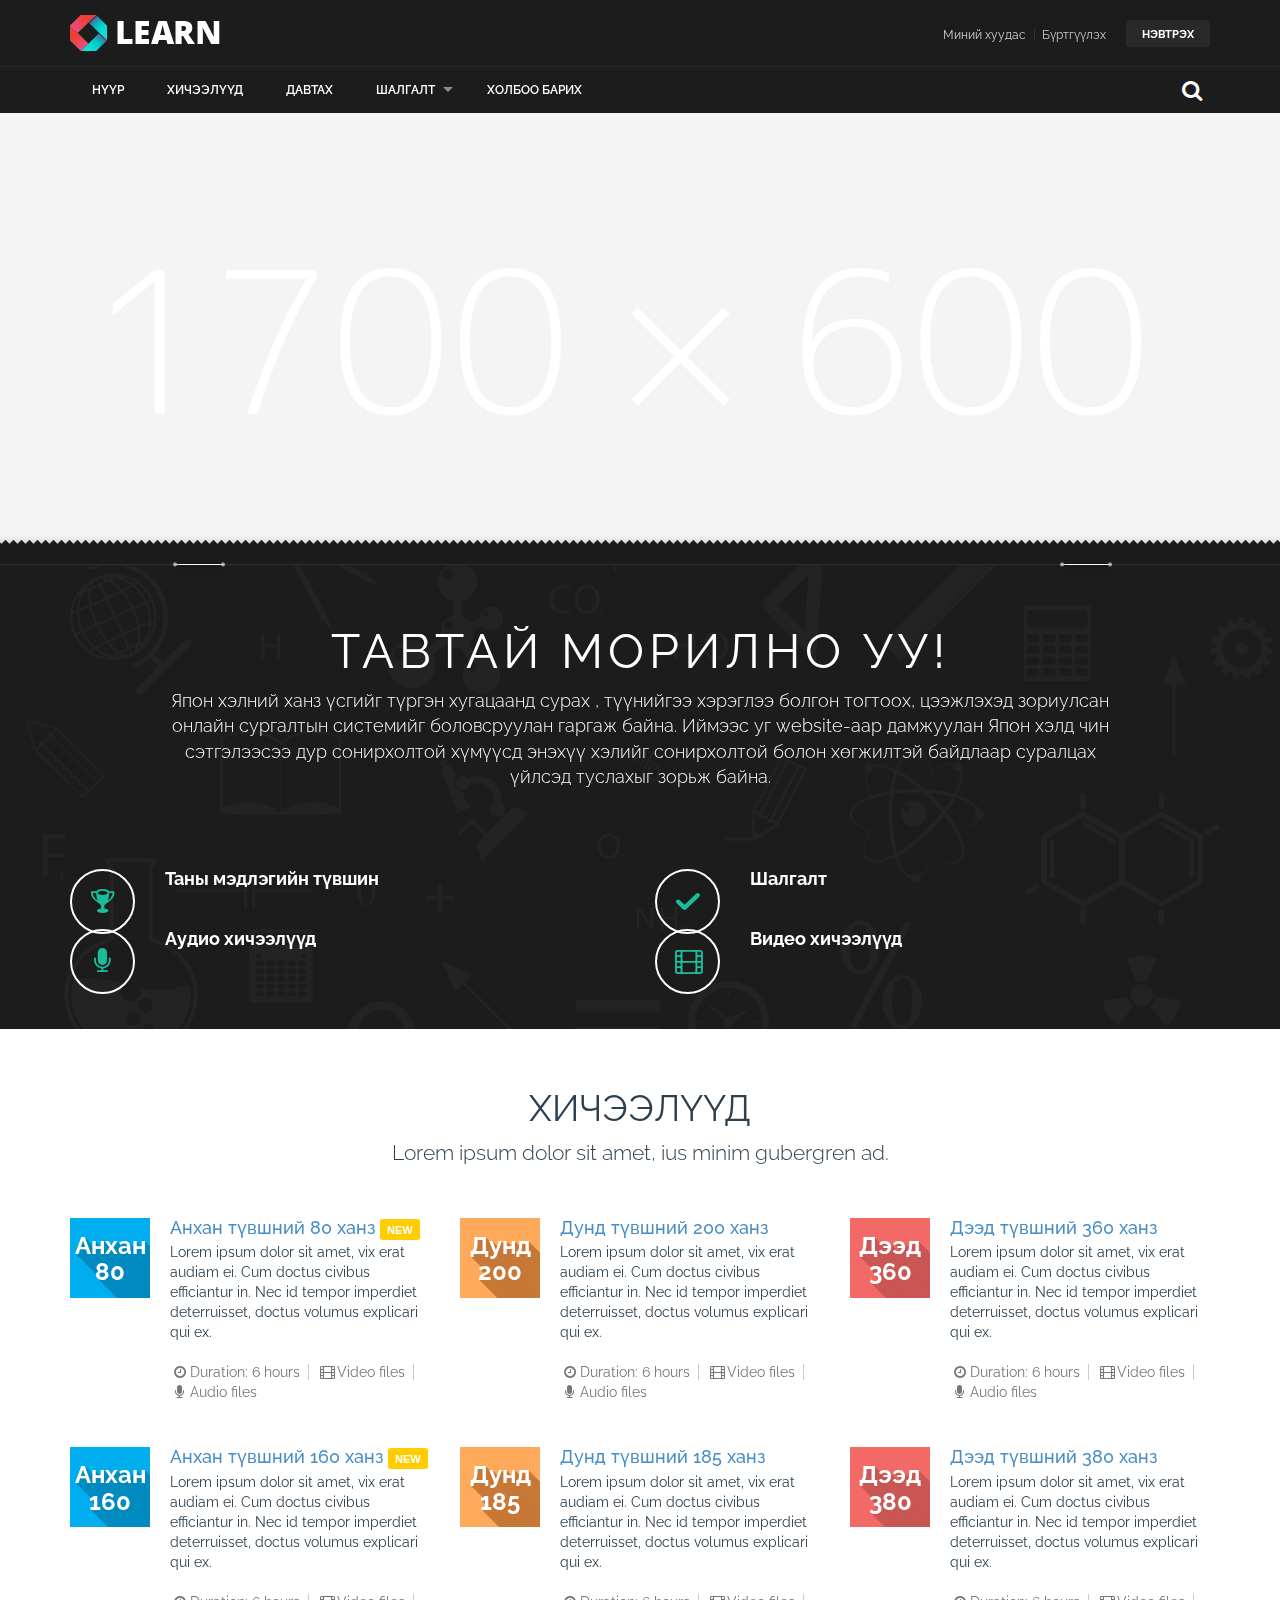
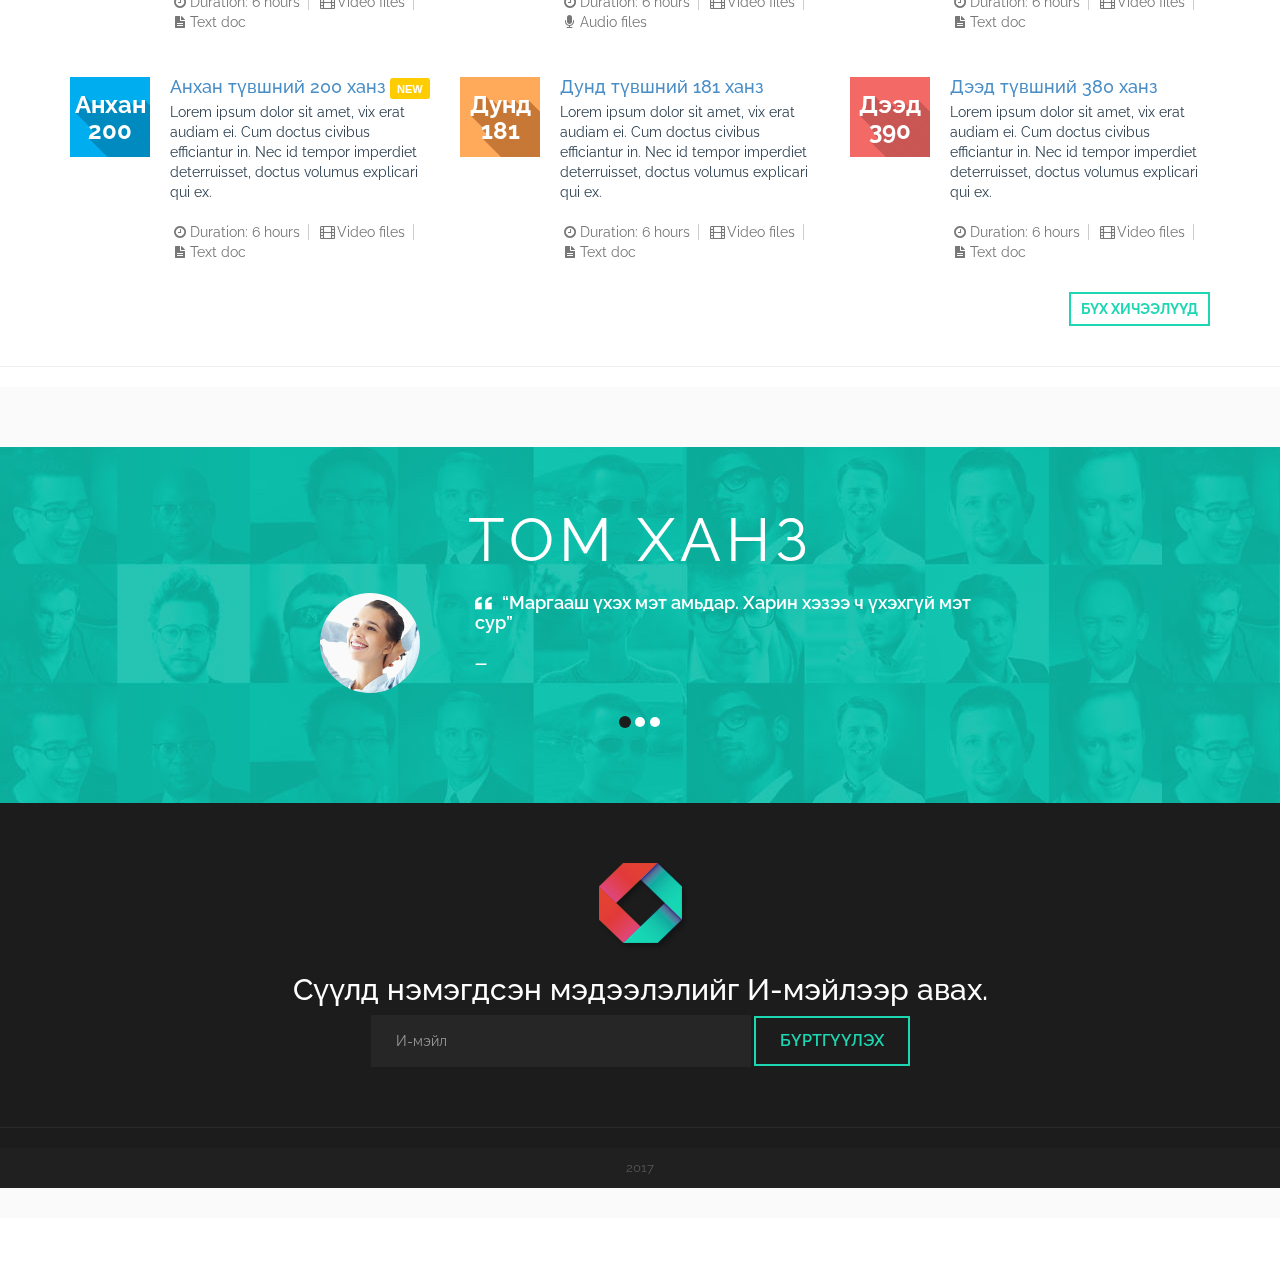
==== index.html @ 42751da3 "imakara kanjiweb dee uurchlult hiiyaa haha" ====
<!DOCTYPE html>
<!--[if IE 8 ]><html class="ie ie8" lang="en"> <![endif]-->
<!--[if IE 9 ]><html class="ie ie9" lang="en"> <![endif]-->
<html lang="en">

<head>
  	<meta charset="utf-8">
    <title>LEARN - Courses, Education site template</title>
    <meta name="viewport" content="width=device-width, height=device-height, initial-scale=1, maximum-scale=1, user-scalable=no">
    
    <!-- Favicons-->
    <link rel="shortcut icon" href="img/favicon.ico" type="image/x-icon"/>
    <link rel="apple-touch-icon" type="image/x-icon" href="img/apple-touch-icon-57x57-precomposed.png">
    <link rel="apple-touch-icon" type="image/x-icon" sizes="72x72" href="img/apple-touch-icon-72x72-precomposed.png">
    <link rel="apple-touch-icon" type="image/x-icon" sizes="114x114" href="img/apple-touch-icon-114x114-precomposed.png">
    <link rel="apple-touch-icon" type="image/x-icon" sizes="144x144" href="img/apple-touch-icon-144x144-precomposed.png">
    
    <!-- REVOLUTION BANNER CSS SETTINGS -->
	<link href="rs-plugin/css/settings.css" media="screen" rel="stylesheet">
    
    <!-- CSS -->
    <link href="css/bootstrap.min.css" rel="stylesheet">
    <link href="css/superfish.css" rel="stylesheet">
    <link href="css/style.css" rel="stylesheet">
    <link href="fontello/css/fontello.css" rel="stylesheet">
       
    <!--[if lt IE 9]>
      <script src="http://oss.maxcdn.com/libs/html5shiv/3.7.0/html5shiv.js"></script>
      <script src="http://oss.maxcdn.com/libs/respond.js/1.3.0/respond.min.js"></script>
    <![endif]-->

  </head>
  
  <body>
  <header>
  	<div class="container">
	<div class="row">
		<div class="col-md-3 col-sm-3 col-xs-3">
			<a href="index.html" id="logo">ТОМ ХАНЗ</a>
		</div>
		<div class="col-md-9 col-sm-9 col-xs-9">
			<div class=" pull-right"><a href="login.html" class="button_top" id="login_top">Нэвтрэх</a></div>
            <ul id="top_nav" class="hidden-xs">
                <li><a href="my_profile.html">Миний хуудас</a></li>
                <li><a href="register.html">Бүртгүүлэх</a></li>
            </ul>
		</div>
	</div>
</div>
</header><!-- End header -->

<nav>
<div class="container">
	<div class="row">
		<div class="col-md-12">
			<div id="mobnav-btn"></div>
			<ul class="sf-menu"><!-- menu ehlej bna -->
				
				<li class="normal_drop_down">
				<a href="index.html">Нүүр</a>
				<div class="mobnav-subarrow"></div>
				</li>
				
				<li class="normal_drop_down">
				<a href="courses_grid.html">ХИЧЭЭЛҮҮД</a>
				<div class="mobnav-subarrow"></div>
				</li>

				<li><a href="prices_plans.html">Давтах</a></li>

				<li class="mega_drop_down"><!-- shalgaltiin tovch ehlej bna -->
				<a href="courses_list.html">шалгалт</a>
                <div class="mobnav-subarrow"></div>
                <div class="sf-mega">
                	<div class="col-md-4 col-sm-6">
                    	<h5>Анхан түвшний шалгалтууд</h5>
                            <ul class="mega_submenu">
                               <li><a href="courses_list.html">Анхан түвшний 80 ханз</a></li>
							   <li><a href="courses_list.html">Анхан түвшний 160 ханз</a></li>
                               <li><a href="courses_list.html">Анхан түвшний 200 ханз</a></li>
                               </ul>
                    </div>
                  <div class="col-md-4 col-sm-6">
                   <h5>Дунд түвшний шалгалтууд</h5>
                          <ul class="mega_submenu">
                           	  <li><a href="courses_list.html">Дунд түвшний 200 ханз</a></li>
                              <li><a href="courses_list.html">Дунд түвшний 185 ханз</a></li>
                              <li><a href="courses_list.html">Дунд түвшний 181 ханз</a></li>
                              <li><a href="gallery.html">Photo &amp; video gallery <img src="img/new.png" alt=""></a></li>
                          </ul>
                    </div>
                    <div class="col-md-4 col-sm-6">
                    <h5>Дээд түвшний шалгалтууд</h5>
                            <ul class="mega_submenu icons">
                            	<li><a href="courses_list.html">Дээд түвшний 360 ханз</a></li>
								<li><a href="courses_list.html">Дээд түвшний 380 ханз</a></li>
                                <li><a href="courses_list.html">Дээд түвшний 390 ханз</a></li>
                            </ul>
                    </div>
                </div>
                </li><!-- shalgaltiin tovch duusaj bna -->
				<li><a href="contacts.html">Холбоо барих</a></li>
			</ul><!-- menu duusaj bna -->
            
            <div class="col-md-3 pull-right hidden-sm hidden-xs">
                    <div id="sb-search" class="sb-search">
						<form>
							<input class="sb-search-input" placeholder="Хайлт..." type="text" value="" name="search" id="search">
							<input class="sb-search-submit" type="submit" value="">
							<span class="sb-icon-search"></span>
						</form>
					</div>
              </div><!-- End search -->
              
		</div>
	</div><!-- End row -->
</div><!-- End container -->
</nav>
	
    <section class="tp-banner-container">
		<div class="tp-banner" >
			<ul class="sliderwrapper">	<!-- SLIDE  -->
				<li data-transition="fade" data-slotamount="4" data-masterspeed="1500" >
					<!-- MAIN IMAGE -->
					<img src="sliderimages/slide_5.jpg" alt="slidebg1"  data-bgfit="cover" data-bgposition="left top" data-bgrepeat="no-repeat">
					<!-- LAYERS -->

					<!-- LAYER NR. 1 -->
					<div class="tp-caption skewfromrightshort customout"
						data-x="center"
						data-y="center"
						data-customout="x:0;y:0;z:0;rotationX:0;rotationY:0;rotationZ:0;scaleX:0.75;scaleY:0.75;skewX:0;skewY:0;opacity:0;transformPerspective:600;transformOrigin:50% 50%;"
						data-speed="500"
						data-start="1200"
						data-easing="Power4.easeOut"
						data-endspeed="500"
						data-endeasing="Power4.easeIn"
						data-captionhidden="on"
						style="z-index: 2">
					</div>
                    
                    <!-- LAYER NR. 2 -->
					<div class="tp-caption medium_bg_darkblue skewfromleft customout"
						data-x="left"
						data-y="190"
                        data-hoffset="30"
						data-customout="x:0;y:0;z:0;rotationX:0;rotationY:0;rotationZ:0;scaleX:0.75;scaleY:0.75;skewX:0;skewY:0;opacity:0;transformPerspective:600;transformOrigin:50% 50%;"
						data-speed="800"
						data-start="1500"
						data-easing="Power4.easeOut"
						data-endspeed="300"
						data-endeasing="Power1.easeIn"
						data-captionhidden="on"
						style="z-index: 6">2
					</div>

					<!-- LAYER NR. 3 -->
					<div class="tp-caption medium_bg_darkblue skewfromleft customout"
						data-x="left"
						data-y="245"
                        data-hoffset="30"
						data-customout="x:0;y:0;z:0;rotationX:0;rotationY:0;rotationZ:0;scaleX:0.75;scaleY:0.75;skewX:0;skewY:0;opacity:0;transformPerspective:600;transformOrigin:50% 50%;"
						data-speed="800"
						data-start="1500"
						data-easing="Power4.easeOut"
						data-endspeed="300"
						data-endeasing="Power1.easeIn"
						data-captionhidden="on"
						style="z-index: 6">3
					</div>
                    
                    <!-- LAYER NR. 3 -->
					<div class="tp-caption medium_bg_darkblue skewfromleft customout"
						data-x="left"
						data-y="300"
                        data-hoffset="30"
						data-customout="x:0;y:0;z:0;rotationX:0;rotationY:0;rotationZ:0;scaleX:0.75;scaleY:0.75;skewX:0;skewY:0;opacity:0;transformPerspective:600;transformOrigin:50% 50%;"
						data-speed="800"
						data-start="1500"
						data-easing="Power4.easeOut"
						data-endspeed="300"
						data-endeasing="Power1.easeIn"
						data-captionhidden="on"
						style="z-index: 6">4
					</div>

					<!-- LAYER NR. 4 -->
					<div class="tp-caption medium_bg_darkblue skewfromright customout"
						data-x="right"
						data-y="190"
                        data-hoffset="-30"
						data-customout="x:0;y:0;z:0;rotationX:0;rotationY:0;rotationZ:0;scaleX:0.75;scaleY:0.75;skewX:0;skewY:0;opacity:0;transformPerspective:600;transformOrigin:50% 50%;"
						data-speed="800"
						data-start="1800"
						data-easing="Power4.easeOut"
						data-endspeed="300"
						data-endeasing="Power1.easeIn"
						data-captionhidden="on"
						style="z-index: 8">5
					</div>

					<!-- LAYER NR. 5 -->
					<div class="tp-caption medium_bg_darkblue skewfromright customout"
						data-x="right"
						data-y="245"
                        data-hoffset="-30"
						data-customout="x:0;y:0;z:0;rotationX:0;rotationY:0;rotationZ:0;scaleX:0.75;scaleY:0.75;skewX:0;skewY:0;opacity:0;transformPerspective:600;transformOrigin:50% 50%;"
						data-speed="800"
						data-start="1800"
						data-easing="Power4.easeOut"
						data-endspeed="300"
						data-endeasing="Power1.easeIn"
						data-captionhidden="on"
						style="z-index: 8">6
					</div>
                    
                    <!-- LAYER NR. 3 -->
					<div class="tp-caption medium_bg_darkblue skewfromleft customout"
						data-x="right"
						data-y="300"
                        data-hoffset="-30"
						data-customout="x:0;y:0;z:0;rotationX:0;rotationY:0;rotationZ:0;scaleX:0.75;scaleY:0.75;skewX:0;skewY:0;opacity:0;transformPerspective:600;transformOrigin:50% 50%;"
						data-speed="800"
						data-start="1800"
						data-easing="Power4.easeOut"
						data-endspeed="300"
						data-endeasing="Power1.easeIn"
						data-captionhidden="on"
						style="z-index: 6">7
					</div>
				</li>
                <!-- SLIDE  -->
				<li data-transition="zoomout" data-slotamount="4" data-masterspeed="1000" >
					<!-- MAIN IMAGE -->
					<img src="sliderimages/slide_6.jpg" alt="slidebg2"  data-bgfit="cover" data-bgposition="left top" data-bgrepeat="no-repeat">
					<!-- LAYERS -->

					<!-- LAYER NR. 1 -->
					<div class="tp-caption medium_light_white skewfromrightshort customout"
						data-x="80"
						data-y="96"
						data-customout="x:0;y:0;z:0;rotationX:0;rotationY:0;rotationZ:0;scaleX:0.75;scaleY:0.75;skewX:0;skewY:0;opacity:0;transformPerspective:600;transformOrigin:50% 50%;"
						data-speed="500"
						data-start="800"
						data-easing="Back.easeOut"
						data-endspeed="500"
						data-endeasing="Power4.easeIn"
						data-captionhidden="on"
						style="z-index: 4">
					</div>

					<!-- LAYER NR. 2 -->
					<div class="tp-caption medium_thin_white skewfromleftshort customout"
						data-x="235"
						data-y="110"
						data-customout="x:0;y:0;z:0;rotationX:0;rotationY:0;rotationZ:0;scaleX:0.75;scaleY:0.75;skewX:0;skewY:0;opacity:0;transformPerspective:600;transformOrigin:50% 50%;"
						data-speed="500"
						data-start="900"
						data-easing="Back.easeOut"
						data-endspeed="500"
						data-endeasing="Power4.easeIn"
						data-captionhidden="on"
						style="z-index: 5">
					</div>

					<!-- LAYER NR. 3 -->
					<div class="tp-caption large_bold_white skewfromleftshort customout"
						data-x="80"
						data-y="152"
						data-customout="x:0;y:0;z:0;rotationX:0;rotationY:0;rotationZ:0;scaleX:0.75;scaleY:0.75;skewX:0;skewY:0;opacity:0;transformPerspective:600;transformOrigin:50% 50%;"
						data-speed="300"
						data-start="1100"
						data-easing="Back.easeOut"
						data-endspeed="500"
						data-endeasing="Power4.easeIn"
						data-captionhidden="on"
						style="z-index: 7">
					</div>

					<!-- LAYER NR. 4 -->
					<div class="tp-caption small_thin_white  customin customout"
						data-x="80"
						data-y="240"
						data-customin="x:0;y:100;z:0;rotationX:0;rotationY:0;rotationZ:0;scaleX:1;scaleY:3;skewX:0;skewY:0;opacity:0;transformPerspective:600;transformOrigin:0% 0%;"
						data-customout="x:0;y:0;z:0;rotationX:0;rotationY:0;rotationZ:0;scaleX:0.75;scaleY:0.75;skewX:0;skewY:0;opacity:0;transformPerspective:600;transformOrigin:50% 50%;"
						data-speed="500"
						data-start="1300"
						data-easing="Power4.easeOut"
						data-endspeed="500"
						data-endeasing="Power4.easeIn"
						data-captionhidden="on"
						style="z-index: 8"><br/> <br/> <br/> 
					</div>
				</li>
                
                <!-- SLIDE  -->
				<li data-transition="cube-horizontal" data-slotamount="4" data-masterspeed="1000" >
					<!-- MAIN IMAGE -->
					<img src="sliderimages/slide_1.jpg" alt="slidebg3"  data-bgfit="cover" data-bgposition="left top" data-bgrepeat="no-repeat">
					<!-- LAYERS -->

					<!-- LAYER NR. 1 -->
					<div class="tp-caption medium_light_white skewfromrightshort customout"
						data-x="80"
						data-y="96"
						data-customout="x:0;y:0;z:0;rotationX:0;rotationY:0;rotationZ:0;scaleX:0.75;scaleY:0.75;skewX:0;skewY:0;opacity:0;transformPerspective:600;transformOrigin:50% 50%;"
						data-speed="500"
						data-start="800"
						data-easing="Back.easeOut"
						data-endspeed="500"
						data-endeasing="Power4.easeIn"
						data-captionhidden="on"
						style="z-index: 4">
					</div>

					<!-- LAYER NR. 2 -->
					<div class="tp-caption medium_thin_white skewfromleftshort customout"
						data-x="235"
						data-y="110"
						data-customout="x:0;y:0;z:0;rotationX:0;rotationY:0;rotationZ:0;scaleX:0.75;scaleY:0.75;skewX:0;skewY:0;opacity:0;transformPerspective:600;transformOrigin:50% 50%;"
						data-speed="500"
						data-start="900"
						data-easing="Back.easeOut"
						data-endspeed="500"
						data-endeasing="Power4.easeIn"
						data-captionhidden="on"
						style="z-index: 5">
					</div>

					<!-- LAYER NR. 3 -->
					<div class="tp-caption large_bold_white skewfromleftshort customout"
						data-x="80"
						data-y="152"
						data-customout="x:0;y:0;z:0;rotationX:0;rotationY:0;rotationZ:0;scaleX:0.75;scaleY:0.75;skewX:0;skewY:0;opacity:0;transformPerspective:600;transformOrigin:50% 50%;"
						data-speed="300"
						data-start="1100"
						data-easing="Back.easeOut"
						data-endspeed="500"
						data-endeasing="Power4.easeIn"
						data-captionhidden="on"
						style="z-index: 7">
					</div>

					<!-- LAYER NR. 4 -->
					<div class="tp-caption small_thin_white  customin customout"
						data-x="80"
						data-y="240"
						data-customin="x:0;y:100;z:0;rotationX:0;rotationY:0;rotationZ:0;scaleX:1;scaleY:3;skewX:0;skewY:0;opacity:0;transformPerspective:600;transformOrigin:0% 0%;"
						data-customout="x:0;y:0;z:0;rotationX:0;rotationY:0;rotationZ:0;scaleX:0.75;scaleY:0.75;skewX:0;skewY:0;opacity:0;transformPerspective:600;transformOrigin:50% 50%;"
						data-speed="500"
						data-start="1300"
						data-easing="Power4.easeOut"
						data-endspeed="500"
						data-endeasing="Power4.easeIn"
						data-captionhidden="on"
						style="z-index: 8"><br/> <br/> <br/> 
					</div>
				</li>
                
                 <!-- SLIDE  -->
				<li data-transition="zoomin" data-slotamount="4" data-masterspeed="1000" >
					<!-- MAIN IMAGE -->
					<img src="sliderimages/slide_7.jpg" alt="slidebg4"  data-bgfit="cover" data-bgposition="left top" data-bgrepeat="no-repeat">
					<!-- LAYERS -->

					<!-- LAYER NR. 10 -->
					<div class="tp-caption large_bold_white customin customout"
						data-x="center" data-hoffset="0"
						data-y="160"
						data-customin="x:0;y:0;z:0;rotationX:90;rotationY:0;rotationZ:0;scaleX:1;scaleY:1;skewX:0;skewY:0;opacity:0;transformPerspective:200;transformOrigin:50% 0%;"
						data-customout="x:0;y:0;z:0;rotationX:0;rotationY:0;rotationZ:0;scaleX:0.75;scaleY:0.75;skewX:0;skewY:0;opacity:0;transformPerspective:600;transformOrigin:50% 50%;"
						data-speed="1000"
						data-start="1700"
						data-easing="Back.easeInOut"
						data-endspeed="300"
						style="z-index: 11">
					</div>

					<!-- LAYER NR. 11 -->
					<div class="tp-caption mediumlarge_light_white_center customin customout"
						data-x="center" data-hoffset="0"
						data-y="bottom" data-voffset="-150"
						data-customin="x:0;y:0;z:0;rotationX:90;rotationY:0;rotationZ:0;scaleX:1;scaleY:1;skewX:0;skewY:0;opacity:0;transformPerspective:200;transformOrigin:50% 0%;"
						data-customout="x:0;y:0;z:0;rotationX:0;rotationY:0;rotationZ:0;scaleX:0.75;scaleY:0.75;skewX:0;skewY:0;opacity:0;transformPerspective:600;transformOrigin:50% 50%;"
						data-speed="1000"
						data-start="1900"
						data-easing="Back.easeInOut"
						data-endspeed="300"
						style="z-index: 12"><br/>
			        <br/>
			
					</div>
				</li>
				
			</ul>
			<div class="tp-bannertimer"></div>
		</div>
	</section><!-- End slider -->
    
    <section id="main-features">
    <div class="divider_top_black"></div>
    <div class="container">
        <div class="row">
            <div class=" col-md-10 col-md-offset-1 text-center">
                <h2>
ТАВТАЙ МОРИЛНО УУ!</h2>
                <p class="lead">
                    Япон хэлний ханз үсгийг түргэн хугацаанд сурах , түүнийгээ хэрэглээ болгон тогтоох, цээжлэхэд зориулсан онлайн сургалтын системийг боловсруулан гаргаж байна. 
                    Иймээс уг website-аар дамжуулан Япон хэлд чин сэтгэлээсээ дур сонирхолтой хүмүүсд энэхүү хэлийг сонирхолтой болон хөгжилтэй байдлаар суралцах үйлсэд туслахыг зорьж байна.
                    
                </p>
            </div>
        </div>
        <div class="row">
            <div class="col-md-6">
                <div class="feature">
                    <i class="icon-trophy"></i>
                    <h3>Таны мэдлэгийн түвшин</h3>
                    <p>
                        
                    </p>
                </div>
            </div>
            <div class="col-md-6">
                <div class="feature">
                    <i class=" icon-ok-4"></i>
                    <h3>Шалгалт</h3>
                    <p>
                        
                    </p>
                </div>
            </div>
            <div class="col-md-6">
                <div class="feature">
                    <i class="icon-mic"></i>
                    <h3>Aудио хичээлүүд</h3>
                    <p>
                        
                    </p>
                </div>
            </div>
            <div class="col-md-6">
                <div class="feature">
                    <i class="icon-video"></i>
                    <h3>Видео хичээлүүд</h3>
                    <p>
                        
                    </p>
                </div>
            </div>
        </div><!-- End row -->
        </div><!-- End container-->
    </section><!-- End main-features -->
    
 <section id="main_content">
        <div class="container">
        <div class="row add_bottom_30">
        	<div class="col-md-12 text-center">
            <h2>Хичээлүүд</h2>
            <p class="lead">Lorem ipsum dolor sit amet, ius minim gubergren ad.</p>
            </div>
        </div>
        
        <div class="row"> <!-- ehnii egnee ehlej bgaa -->
            <div class="col-md-4">
                <div class="media">
                   <div class="circ-wrapper blue pull-left"><h3>Анхан<br>80</h3></div>
                      <div class="media-body">
                      	<h4 class="media-heading"><a href="javascript:void(0)">Анхан түвшний 80 ханз</a> <span class="label label-warning">NEW</span></h4>
                         <p>Lorem ipsum dolor sit amet, vix erat audiam ei. Cum doctus civibus efficiantur in. Nec id tempor imperdiet deterruisset, doctus volumus explicari qui ex.</p>
                         <ul class="data-lessons">
                              <li class="po-markup">
                                    <a class="po-link" href="javascript:void(0)" ><i class="icon-clock"></i>Duration: 6 hours</a>
                                    <div class="po-content hidden">
                                        <div class="po-title"><strong>Duration: 6 hours</strong></div> <!-- ./po-title -->
                                        <div class="po-body">
                                            <p class="no_margin">Lorem ipsum dolor sit amet, has at illum dictas definitiones, ei primis indoctum torquatos nec. Vis te velit probatus, natum atomorum tincidunt nec an.</p>
                                        </div><!-- ./po-body -->
                                    </div><!-- ./po-content -->
                                    </li>
                                    <li class="po-markup">
                                    <a class="po-link" href="javascript:void(0)" ><i class="icon-video"></i>Video files</a>
                                    <div class="po-content hidden">
                                        <div class="po-title"><strong>Video files</strong></div> <!-- ./po-title -->
                                        <div class="po-body"><ul class="list_po_body"><li><i class="icon-ok"></i> 2 Video lessons</li><li> <i class="icon-ok"></i>1 Video for practice</li><li> <i class="icon-ok"></i>1 Video Quiz</li></ul>
                                        </div><!-- ./po-body -->
                                    </div><!-- ./po-content -->
                                    </li>
                                    <li class="po-markup">
                                    <a class="po-link" href="javascript:void(0)" ><i class="icon-mic"></i>Audio files</a>
                                    <div class="po-content hidden">
                                        <div class="po-title"><strong>Audio files</strong></div> <!-- ./po-title -->
                                        <div class="po-body">
                                            <p class="no_margin">Lorem ipsum dolor sit amet, has at illum dictas definitiones, ei primis indoctum torquatos nec. Vis te velit probatus, natum atomorum tincidunt nec an.</p>
                                        </div><!-- ./po-body -->
                                    </div><!-- ./po-content -->
                                    </li>
                          </ul>
                      </div>
                    </div>
                    
                <div class="media">
                   <div class="circ-wrapper blue pull-left"><h3>Анхан<br>160</h3></div>
                      <div class="media-body">
                        <h4 class="media-heading"><a href="javascript:void(0)">Анхан түвшний 160 ханз</a> <span class="label label-warning">NEW</span></h4>
                         <p>Lorem ipsum dolor sit amet, vix erat audiam ei. Cum doctus civibus efficiantur in. Nec id tempor imperdiet deterruisset, doctus volumus explicari qui ex.</p> 
                         <ul class="data-lessons">
                              <li class="po-markup">
                                    <a class="po-link" href="javascript:void(0)" ><i class="icon-clock"></i>Duration: 6 hours</a>
                                    <div class="po-content hidden">
                                        <div class="po-title"><strong>Duration: 6 hours</strong></div> <!-- ./po-title -->
                                        <div class="po-body">
                                            <p class="no_margin">Lorem ipsum dolor sit amet, has at illum dictas definitiones, ei primis indoctum torquatos nec. Vis te velit probatus, natum atomorum tincidunt nec an.</p>
                                        </div><!-- ./po-body -->
                                    </div><!-- ./po-content -->
                                    </li>
                                    <li class="po-markup">
                                    <a class="po-link" href="javascript:void(0)" ><i class="icon-video"></i>Video files</a>
                                    <div class="po-content hidden">
                                        <div class="po-title"><strong>Video files</strong></div> <!-- ./po-title -->
                                        <div class="po-body"><ul class="list_po_body"><li><i class="icon-ok"></i> 2 Video lessons</li><li> <i class="icon-ok"></i>1 Video for practice</li><li> <i class="icon-ok"></i>1 Video Quiz</li></ul>
                                        </div><!-- ./po-body -->
                                    </div><!-- ./po-content -->
                                    </li>
                                    <li class="po-markup">
                                    <a class="po-link" href="javascript:void(0)" ><i class="icon-doc-text-inv"></i>Text doc</a>
                                    <div class="po-content hidden">
                                        <div class="po-title"><strong>Text doc</strong></div> <!-- ./po-title -->
                                        <div class="po-body">
                                            <p class="no_margin">Lorem ipsum dolor sit amet, has at illum dictas definitiones, ei primis indoctum torquatos nec. Vis te velit probatus, natum atomorum tincidunt nec an.</p>
                                        </div><!-- ./po-body -->
                                    </div><!-- ./po-content -->
                                    </li>
                          </ul>
                      </div>
                    </div>
                 
                 <div class="media">
                   <div class="circ-wrapper blue pull-left"><h3>Анхан<br>200</h3></div>
                      <div class="media-body">
                        <h4 class="media-heading"><a href="javascript:void(0)">Анхан түвшний 200 ханз</a> <span class="label label-warning">NEW</span></h4>
                         <p>Lorem ipsum dolor sit amet, vix erat audiam ei. Cum doctus civibus efficiantur in. Nec id tempor imperdiet deterruisset, doctus volumus explicari qui ex.</p> 
                         <ul class="data-lessons">
                              <li class="po-markup">
                                    <a class="po-link" href="javascript:void(0)" ><i class="icon-clock"></i>Duration: 6 hours</a>
                                    <div class="po-content hidden">
                                        <div class="po-title"><strong>Duration: 6 hours</strong></div> <!-- ./po-title -->
                                        <div class="po-body">
                                            <p class="no_margin">Lorem ipsum dolor sit amet, has at illum dictas definitiones, ei primis indoctum torquatos nec. Vis te velit probatus, natum atomorum tincidunt nec an.</p>
                                        </div><!-- ./po-body -->
                                    </div><!-- ./po-content -->
                                    </li>
                                    <li class="po-markup">
                                    <a class="po-link" href="javascript:void(0)" ><i class="icon-video"></i>Video files</a>
                                    <div class="po-content hidden">
                                        <div class="po-title"><strong>Video files</strong></div> <!-- ./po-title -->
                                        <div class="po-body"><ul class="list_po_body"><li><i class="icon-ok"></i> 2 Video lessons</li><li> <i class="icon-ok"></i>1 Video for practice</li><li> <i class="icon-ok"></i>1 Video Quiz</li></ul>
                                        </div><!-- ./po-body -->
                                    </div><!-- ./po-content -->
                                    </li>
                                    <li class="po-markup">
                                    <a class="po-link" href="javascript:void(0)" ><i class="icon-doc-text-inv"></i>Text doc</a>
                                    <div class="po-content hidden">
                                        <div class="po-title"><strong>Text doc</strong></div> <!-- ./po-title -->
                                        <div class="po-body">
                                            <p class="no_margin">Lorem ipsum dolor sit amet, has at illum dictas definitiones, ei primis indoctum torquatos nec. Vis te velit probatus, natum atomorum tincidunt nec an.</p>
                                        </div><!-- ./po-body -->
                                    </div><!-- ./po-content -->
                                    </li>
                          </ul>
                      </div>
                    </div>
            </div><!-- ehnii egnee duusaj bgaa -->
        
        <div class="col-md-4"><!-- 2dahi egnee ehlej bgaa -->
            <div class="media">
                   <div class="circ-wrapper orange pull-left"><h3>Дунд<br>200</h3></div>
                      <div class="media-body">
                      	<h4 class="media-heading"><a href="javascript:void(0)">Дунд түвшний 200 ханз</a></h4>
                         <p>Lorem ipsum dolor sit amet, vix erat audiam ei. Cum doctus civibus efficiantur in. Nec id tempor imperdiet deterruisset, doctus volumus explicari qui ex.</p>
                         <ul class="data-lessons">
                              <li class="po-markup">
                                    <a class="po-link" href="javascript:void(0)" ><i class="icon-clock"></i>Duration: 6 hours</a>
                                    <div class="po-content hidden">
                                        <div class="po-title"><strong>Duration: 6 hours</strong></div> <!-- ./po-title -->
                                        <div class="po-body">
                                            <p class="no_margin">Lorem ipsum dolor sit amet, has at illum dictas definitiones, ei primis indoctum torquatos nec. Vis te velit probatus, natum atomorum tincidunt nec an.</p>
                                        </div><!-- ./po-body -->
                                    </div><!-- ./po-content -->
                                    </li>
                                    <li class="po-markup">
                                    <a class="po-link" href="javascript:void(0)" ><i class="icon-video"></i>Video files</a>
                                    <div class="po-content hidden">
                                        <div class="po-title"><strong>Video files</strong></div> <!-- ./po-title -->
                                        <div class="po-body"><ul class="list_po_body"><li><i class="icon-ok"></i> 2 Video lessons</li><li> <i class="icon-ok"></i>1 Video for practice</li><li> <i class="icon-ok"></i>1 Video Quiz</li></ul>
                                        </div><!-- ./po-body -->
                                    </div><!-- ./po-content -->
                                    </li>
                                    <li class="po-markup">
                                    <a class="po-link" href="javascript:void(0)" ><i class="icon-mic"></i>Audio files</a>
                                    <div class="po-content hidden">
                                        <div class="po-title"><strong>Audio files</strong></div> <!-- ./po-title -->
                                        <div class="po-body">
                                            <p class="no_margin">Lorem ipsum dolor sit amet, has at illum dictas definitiones, ei primis indoctum torquatos nec. Vis te velit probatus, natum atomorum tincidunt nec an.</p>
                                        </div><!-- ./po-body -->
                                    </div><!-- ./po-content -->
                                    </li>
                          </ul>
                      </div>
                    </div>
                    
                 <div class="media">
                   <div class="circ-wrapper orange pull-left"><h3>Дунд<br>185</h3></div>
                      <div class="media-body">
                      	<h4 class="media-heading"><a href="javascript:void(0)">Дунд түвшний 185 ханз</a></h4>
                         <p>Lorem ipsum dolor sit amet, vix erat audiam ei. Cum doctus civibus efficiantur in. Nec id tempor imperdiet deterruisset, doctus volumus explicari qui ex.</p>
                         <ul class="data-lessons">
                              <li class="po-markup">
                                    <a class="po-link" href="javascript:void(0)" ><i class="icon-clock"></i>Duration: 6 hours</a>
                                    <div class="po-content hidden">
                                        <div class="po-title"><strong>Duration: 6 hours</strong></div> <!-- ./po-title -->
                                        <div class="po-body">
                                            <p class="no_margin">Lorem ipsum dolor sit amet, has at illum dictas definitiones, ei primis indoctum torquatos nec. Vis te velit probatus, natum atomorum tincidunt nec an.</p>
                                        </div><!-- ./po-body -->
                                    </div><!-- ./po-content -->
                                    </li>
                                    <li class="po-markup">
                                    <a class="po-link" href="javascript:void(0)" ><i class="icon-video"></i>Video files</a>
                                    <div class="po-content hidden">
                                        <div class="po-title"><strong>Video files</strong></div> <!-- ./po-title -->
                                        <div class="po-body"><ul class="list_po_body"><li><i class="icon-ok"></i> 2 Video lessons</li><li> <i class="icon-ok"></i>1 Video for practice</li><li> <i class="icon-ok"></i>1 Video Quiz</li></ul>
                                        </div><!-- ./po-body -->
                                    </div><!-- ./po-content -->
                                    </li>
                                    <li class="po-markup">
                                    <a class="po-link" href="javascript:void(0)" ><i class="icon-mic"></i>Audio files</a>
                                    <div class="po-content hidden">
                                        <div class="po-title"><strong>Audio files</strong></div> <!-- ./po-title -->
                                        <div class="po-body">
                                            <p class="no_margin">Lorem ipsum dolor sit amet, has at illum dictas definitiones, ei primis indoctum torquatos nec. Vis te velit probatus, natum atomorum tincidunt nec an.</p>
                                        </div><!-- ./po-body -->
                                    </div><!-- ./po-content -->
                                    </li>
                          </ul>
                      </div>
                    </div>
                 
                 <div class="media">
                   <div class="circ-wrapper orange pull-left"><h3>Дунд<br>181</h3></div>
                      <div class="media-body" >
                        <h4 class="media-heading"><a href="javascript:void(0)">Дунд түвшний 181 ханз</a></h4>
                         <p>Lorem ipsum dolor sit amet, vix erat audiam ei. Cum doctus civibus efficiantur in. Nec id tempor imperdiet deterruisset, doctus volumus explicari qui ex.</p>
                         <ul class="data-lessons">
                              <li class="po-markup">
                                    <a class="po-link" href="javascript:void(0)" ><i class="icon-clock"></i>Duration: 6 hours</a>
                                    <div class="po-content hidden">
                                        <div class="po-title"><strong>Duration: 6 hours</strong></div> <!-- ./po-title -->
                                        <div class="po-body">
                                            <p class="no_margin">Lorem ipsum dolor sit amet, has at illum dictas definitiones, ei primis indoctum torquatos nec. Vis te velit probatus, natum atomorum tincidunt nec an.</p>
                                        </div><!-- ./po-body -->
                                    </div><!-- ./po-content -->
                                    </li>
                                    <li class="po-markup">
                                    <a class="po-link" href="javascript:void(0)" ><i class="icon-video"></i>Video files</a>
                                    <div class="po-content hidden">
                                        <div class="po-title"><strong>Video files</strong></div> <!-- ./po-title -->
                                        <div class="po-body"><ul class="list_po_body"><li><i class="icon-ok"></i> 2 Video lessons</li><li> <i class="icon-ok"></i>1 Video for practice</li><li> <i class="icon-ok"></i>1 Video Quiz</li></ul>
                                        </div><!-- ./po-body -->
                                    </div><!-- ./po-content -->
                                    </li>
                                    <li class="po-markup">
                                    <a class="po-link" href="javascript:void(0)" ><i class="icon-doc-text-inv"></i>Text doc</a>
                                    <div class="po-content hidden">
                                        <div class="po-title"><strong>Text doc</strong></div> <!-- ./po-title -->
                                        <div class="po-body">
                                            <p class="no_margin">Lorem ipsum dolor sit amet, has at illum dictas definitiones, ei primis indoctum torquatos nec. Vis te velit probatus, natum atomorum tincidunt nec an.</p>
                                        </div><!-- ./po-body -->
                                    </div><!-- ./po-content -->
                                    </li>
                          </ul> 
                      </div>
                    </div>
            	  </div><!-- 2dahi egnee duusak bgaa -->

        <div class="col-md-4"><!-- 3dahi egnee ehlej bgaa -->
            <div class="media">
                   <div class="circ-wrapper red pull-left"><h3>Дээд<br>360</h3></div>
                      <div class="media-body">
                      	<h4 class="media-heading"><a href="javascript:void(0)">Дээд түвшний 360 ханз</a></h4>
                         <p>Lorem ipsum dolor sit amet, vix erat audiam ei. Cum doctus civibus efficiantur in. Nec id tempor imperdiet deterruisset, doctus volumus explicari qui ex.</p>
                         <ul class="data-lessons">
                              <li class="po-markup">
                                    <a class="po-link" href="javascript:void(0)" ><i class="icon-clock"></i>Duration: 6 hours</a>
                                    <div class="po-content hidden">
                                        <div class="po-title"><strong>Duration: 6 hours</strong></div> <!-- ./po-title -->
                                        <div class="po-body">
                                            <p class="no_margin">Lorem ipsum dolor sit amet, has at illum dictas definitiones, ei primis indoctum torquatos nec. Vis te velit probatus, natum atomorum tincidunt nec an.</p>
                                        </div><!-- ./po-body -->
                                    </div><!-- ./po-content -->
                                    </li>
                                    <li class="po-markup">
                                    <a class="po-link" href="javascript:void(0)" ><i class="icon-video"></i>Video files</a>
                                    <div class="po-content hidden">
                                        <div class="po-title"><strong>Video files</strong></div> <!-- ./po-title -->
                                        <div class="po-body"><ul class="list_po_body"><li><i class="icon-ok"></i> 2 Video lessons</li><li> <i class="icon-ok"></i>1 Video for practice</li><li> <i class="icon-ok"></i>1 Video Quiz</li></ul>
                                        </div><!-- ./po-body -->
                                    </div><!-- ./po-content -->
                                    </li>
                                    <li class="po-markup">
                                    <a class="po-link" href="javascript:void(0)" ><i class="icon-mic"></i>Audio files</a>
                                    <div class="po-content hidden">
                                        <div class="po-title"><strong>Audio files</strong></div> <!-- ./po-title -->
                                        <div class="po-body">
                                            <p class="no_margin">Lorem ipsum dolor sit amet, has at illum dictas definitiones, ei primis indoctum torquatos nec. Vis te velit probatus, natum atomorum tincidunt nec an.</p>
                                        </div><!-- ./po-body -->
                                    </div><!-- ./po-content -->
                                    </li>
                          </ul>
                      </div>
                    </div>
                    
                <div class="media">
                   <div class="circ-wrapper red pull-left"><h3>Дээд<br>380</h3></div>
                      <div class="media-body" >
                        <h4 class="media-heading"><a href="javascript:void(0)">Дээд түвшний 380 ханз</a></h4>
                         <p>Lorem ipsum dolor sit amet, vix erat audiam ei. Cum doctus civibus efficiantur in. Nec id tempor imperdiet deterruisset, doctus volumus explicari qui ex.</p>
                         <ul class="data-lessons">
                              <li class="po-markup">
                                    <a class="po-link" href="javascript:void(0)" ><i class="icon-clock"></i>Duration: 6 hours</a>
                                    <div class="po-content hidden">
                                        <div class="po-title"><strong>Duration: 6 hours</strong></div> <!-- ./po-title -->
                                        <div class="po-body">
                                            <p class="no_margin">Lorem ipsum dolor sit amet, has at illum dictas definitiones, ei primis indoctum torquatos nec. Vis te velit probatus, natum atomorum tincidunt nec an.</p>
                                        </div><!-- ./po-body -->
                                    </div><!-- ./po-content -->
                                    </li>
                                    <li class="po-markup">
                                    <a class="po-link" href="javascript:void(0)" ><i class="icon-video"></i>Video files</a>
                                    <div class="po-content hidden">
                                        <div class="po-title"><strong>Video files</strong></div> <!-- ./po-title -->
                                        <div class="po-body"><ul class="list_po_body"><li><i class="icon-ok"></i> 2 Video lessons</li><li> <i class="icon-ok"></i>1 Video for practice</li><li> <i class="icon-ok"></i>1 Video Quiz</li></ul>
                                        </div><!-- ./po-body -->
                                    </div><!-- ./po-content -->
                                    </li>
                                    <li class="po-markup">
                                    <a class="po-link" href="javascript:void(0)" ><i class="icon-doc-text-inv"></i>Text doc</a>
                                    <div class="po-content hidden">
                                        <div class="po-title"><strong>Text doc</strong></div> <!-- ./po-title -->
                                        <div class="po-body">
                                            <p class="no_margin">Lorem ipsum dolor sit amet, has at illum dictas definitiones, ei primis indoctum torquatos nec. Vis te velit probatus, natum atomorum tincidunt nec an.</p>
                                        </div><!-- ./po-body -->
                                    </div><!-- ./po-content -->
                                    </li>
                          </ul> 
                      </div>
                    </div>
                  
                <div class="media">
                   <div class="circ-wrapper red pull-left"><h3>Дээд<br>390</h3></div>
                      <div class="media-body" >
                        <h4 class="media-heading"><a href="javascript:void(0)">Дээд түвшний 380 ханз</a></h4>
                         <p>Lorem ipsum dolor sit amet, vix erat audiam ei. Cum doctus civibus efficiantur in. Nec id tempor imperdiet deterruisset, doctus volumus explicari qui ex.</p>
                         <ul class="data-lessons">
                              <li class="po-markup">
                                    <a class="po-link" href="javascript:void(0)" ><i class="icon-clock"></i>Duration: 6 hours</a>
                                    <div class="po-content hidden">
                                        <div class="po-title"><strong>Duration: 6 hours</strong></div> <!-- ./po-title -->
                                        <div class="po-body">
                                            <p class="no_margin">Lorem ipsum dolor sit amet, has at illum dictas definitiones, ei primis indoctum torquatos nec. Vis te velit probatus, natum atomorum tincidunt nec an.</p>
                                        </div><!-- ./po-body -->
                                    </div><!-- ./po-content -->
                                    </li>
                                    <li class="po-markup">
                                    <a class="po-link" href="javascript:void(0)" ><i class="icon-video"></i>Video files</a>
                                    <div class="po-content hidden">
                                        <div class="po-title"><strong>Video files</strong></div> <!-- ./po-title -->
                                        <div class="po-body"><ul class="list_po_body"><li><i class="icon-ok"></i> 2 Video lessons</li><li> <i class="icon-ok"></i>1 Video for practice</li><li> <i class="icon-ok"></i>1 Video Quiz</li></ul>
                                        </div><!-- ./po-body -->
                                    </div><!-- ./po-content -->
                                    </li>
                                    <li class="po-markup">
                                    <a class="po-link" href="javascript:void(0)" ><i class="icon-doc-text-inv"></i>Text doc</a>
                                    <div class="po-content hidden">
                                        <div class="po-title"><strong>Text doc</strong></div> <!-- ./po-title -->
                                        <div class="po-body">
                                            <p class="no_margin">Lorem ipsum dolor sit amet, has at illum dictas definitiones, ei primis indoctum torquatos nec. Vis te velit probatus, natum atomorum tincidunt nec an.</p>
                                        </div><!-- ./po-body -->
                                    </div><!-- ./po-content -->
                                    </li>
                          </ul> 
                      </div>
                    </div>
            	  </div>
             </div>
         </div><!-- 3dahi egnee duusaj bgaa -->
       	
       	<div class="container">
        	<div class="row">
            
        </div><!-- End row -->
        
        <!-- End row -->
        <div class="row">
        	<div class="col-md-12">
        	     <a href="courses_grid.html" class="button_medium_outline pull-right">Бүх хичээлүүд</a>
            </div>
        </div>
         </div>   <!-- End container -->
       	
       	<hr><!--  Latest Courses ehlej bgaa -->

    <section id="main_content_gray">
    
    <section id="testimonials">
        <div class="container">
            <div class="row">
                <div class='col-md-offset-2 col-md-8 text-center'>
                    <h2>ТОМ ХАНЗ</h2>
                </div>
            </div>
            <div class='row'>
                <div class='col-md-offset-2 col-md-8'>
                    <div class="carousel slide" data-ride="carousel" id="quote-carousel">
                        <!-- Bottom Carousel Indicators -->
                        <ol class="carousel-indicators">
                            <li data-target="#quote-carousel" data-slide-to="0" class="active"></li>
                            <li data-target="#quote-carousel" data-slide-to="1"></li>
                            <li data-target="#quote-carousel" data-slide-to="2"></li>
                        </ol>
                        <!-- Carousel Slides / Quotes -->
                        <div class="carousel-inner">
                            <!-- Quote 1 -->
                            <div class="item active">
                                <blockquote>
                                    <div class="row">
                                        <div class="col-sm-3 text-center">
                                            <img class="img-circle" src="img/testimonial_1.jpg" alt="">
                                        </div>
                                        <div class="col-sm-9">
                                            <p>
                                                “Маргааш үхэх мэт амьдар. Харин хэзээ ч үхэхгүй мэт сур” 
                                            </p>
                                            <small></small>
                                        </div>
                                    </div>
                                </blockquote>
                            </div>
                            <!-- Quote 2 -->
                            <div class="item">
                                <blockquote>
                                    <div class="row">
                                        <div class="col-sm-3 text-center">
                                            <img class="img-circle" src="img/testimonial_2.jpg" alt="">
                                        </div>
                                        <div class="col-sm-9">
                                            <p>
                                                “Хэрвээ та нисэж чадахгүй бол гүй, гүйж чадахгүй бол алх, алхаж чадахгүй бол мөлх. Ямар ч тохиолдолд та үргэлж урагшлах хэрэгтэй” 
                                            </p>
                                            <small>Someone famous</small>
                                        </div>
                                    </div>
                                </blockquote>
                            </div>
                            <!-- Quote 3 -->
                            <div class="item">
                                <blockquote>
                                    <div class="row">
                                        <div class="col-sm-3 text-center">
                                            <img class="img-circle" src="img/testimonial_1.jpg" alt="">
                                        </div>
                                        <div class="col-sm-9">
                                            <p>
                                                “Өндгийг дарж байж л дэгдээхэй болгодгийн адил бүх юманд тэвчээр хэрэгтэй”
                                            </p>
                                            <small>Someone famous</small>
                                        </div>
                                    </div>
                                </blockquote>
                            </div>
                        </div>
                    </div>
                </div>
            </div>
        </div>
       </section><!-- End testimonials -->

<footer>
<div class="container">
	<div class="row">
		<div class="col-md-8 col-md-offset-2">
			<h3>Сүүлд нэмэгдсэн мэдээлэлийг И-мэйлээр авах.</h3>
			<div id="message-newsletter"></div>
			<form method="post" action="assets/newsletter.php" name="newsletter" id="newsletter" class="form-inline">
				<input name="email_newsletter" id="email_newsletter" type="email" value="" placeholder="И-мэйл" class="form-control">
				<button id="submit-newsletter" class=" button_outline"> Бүртгүүлэх</button>
			</form>
		</div>
	</div>
</div>

<hr>

<div class="container" id="nav-footer">
	
	</div><!-- End row -->
</div>
<div id="copy_right">2017</div>
</footer>

<div id="toTop">Дээшээ</div>

<!-- JQUERY -->
<script src="js/jquery-1.10.2.min.js"></script>
<!-- jQuery REVOLUTION Slider  -->
<script type="text/javascript" src="rs-plugin/js/jquery.themepunch.plugins.min.js"></script>
<script type="text/javascript" src="rs-plugin/js/jquery.themepunch.revolution.min.js"></script>
<script type="text/javascript">

		var revapi;

		jQuery(document).ready(function() {

			   revapi = jQuery('.tp-banner').revolution(
				{
					delay:9000,
					startwidth:1700,
					startheight:600,
					hideThumbs:true,
					navigationType:"none",
					fullWidth:"on",
					forceFullWidth:"on"
				});

		});	//ready

	</script>

<!-- OTHER JS --> 
<script src="js/superfish.js"></script>
<script src="js/bootstrap.min.js"></script>
<script src="js/retina.min.js"></script>
<script src="assets/validate.js"></script>
<script src="js/jquery.placeholder.js"></script>
<script src="js/functions.js"></script>
<script src="js/classie.js"></script>
<script src="js/uisearch.js"></script>
<script>new UISearch( document.getElementById( 'sb-search' ) );</script>


  </body>
</html>
---- rs-plugin/css/settings.css ----
/*-----------------------------------------------------------------------------

	-	Revolution Slider 4.1 Captions -

		Screen Stylesheet

version:   	1.4.5
date:      	27/11/13
author:		themepunch
email:     	info@themepunch.com
website:   	http://www.themepunch.com
-----------------------------------------------------------------------------*/



/*************************
	-	CAPTIONS	-
**************************/

.tp-hide-revslider,.tp-caption.tp-hidden-caption	{	visibility:hidden !important; display:none !important;}


.tp-caption { z-index:1; white-space:nowrap}

.tp-caption-demo .tp-caption	{	position:relative !important; display:inline-block; margin-bottom:10px; margin-right:20px !important;}


.tp-caption.whitedivider3px {

	color: #000000;
	text-shadow: none;
	background-color: rgb(255, 255, 255);
	background-color: rgba(255, 255, 255, 1);
	text-decoration: none;
	min-width: 408px;
	min-height: 3px;
	background-position: initial initial;
	background-repeat: initial initial;
	border-width: 0px;
	border-color: #000000;
	border-style: none;
}


.tp-caption.finewide_large_white {
color:#ffffff;
text-shadow:none;
font-size:60px;
line-height:60px;
font-weight:300;
background-color:transparent;
text-decoration:none;
text-transform:uppercase;
letter-spacing:8px;
border-width:0px;
border-color:rgb(0, 0, 0);
border-style:none;
}

.tp-caption.whitedivider3px {
color:#000000;
text-shadow:none;
background-color:rgb(255, 255, 255);
background-color:rgba(255, 255, 255, 1);
text-decoration:none;
font-size:0px;
line-height:0;
min-width:468px;
min-height:3px;
border-width:0px;
border-color:rgb(0, 0, 0);
border-style:none;
}

.tp-caption.finewide_medium_white {
color:#ffffff;
text-shadow:none;
font-size:37px;
line-height:37px;
font-weight:300;
background-color:transparent;
text-decoration:none;
text-transform:uppercase;
letter-spacing:5px;
border-width:0px;
border-color:rgb(0, 0, 0);
border-style:none;
}

.tp-caption.boldwide_small_white {
font-size:25px;
line-height:25px;
font-weight:800;
color:rgb(255, 255, 255);
text-decoration:none;
background-color:transparent;
text-shadow:none;
text-transform:uppercase;
letter-spacing:5px;
border-width:0px;
border-color:rgb(0, 0, 0);
border-style:none;
}

.tp-caption.whitedivider3px_vertical {
color:#000000;
text-shadow:none;
background-color:rgb(255, 255, 255);
background-color:rgba(255, 255, 255, 1);
text-decoration:none;
font-size:0px;
line-height:0;
min-width:3px;
min-height:130px;
border-width:0px;
border-color:rgb(0, 0, 0);
border-style:none;
}

.tp-caption.finewide_small_white {
color:#ffffff;
text-shadow:none;
font-size:25px;
line-height:25px;
font-weight:300;
background-color:transparent;
text-decoration:none;
text-transform:uppercase;
letter-spacing:5px;
border-width:0px;
border-color:rgb(0, 0, 0);
border-style:none;
}

.tp-caption.finewide_verysmall_white_mw {
font-size:13px;
line-height:25px;
font-weight:400;
color:#ffffff;
text-decoration:none;
background-color:transparent;
text-shadow:none;
text-transform:uppercase;
letter-spacing:5px;
max-width:470px;
white-space:normal !important;
border-width:0px;
border-color:rgb(0, 0, 0);
border-style:none;
}

.tp-caption.lightgrey_divider {
text-decoration:none;
background-color:rgb(235, 235, 235);
background-color:rgba(235, 235, 235, 1);
width:370px;
height:3px;
background-position:initial initial;
background-repeat:initial initial;
border-width:0px;
border-color:rgb(34, 34, 34);
border-style:none;
}

.tp-caption.finewide_large_white {
color: #FFF;
text-shadow: none;
font-size: 60px;
line-height: 60px;
font-weight: 300;

background-color: rgba(0, 0, 0, 0);
text-decoration: none;
text-transform: uppercase;
letter-spacing: 8px;
border-width: 0px;
border-color: #000;
border-style: none;
}

.tp-caption.finewide_medium_white {
color: #FFF;
text-shadow: none;
font-size: 34px;
line-height: 34px;
font-weight: 300;

background-color: rgba(0, 0, 0, 0);
text-decoration: none;
text-transform: uppercase;
letter-spacing: 5px;
border-width: 0px;
border-color: #000;
border-style: none;
}

.tp-caption.huge_red {
position:absolute;
color:rgb(223,75,107);
font-weight:400;
font-size:150px;
line-height:130px;
margin:0px;
border-width:0px;
border-style:none;
white-space:nowrap;
background-color:rgb(45,49,54);
padding:0px;
}

.tp-caption.middle_yellow {
position:absolute;
color:rgb(251,213,114);
font-weight:600;
font-size:50px;
line-height:50px;
margin:0px;
border-width:0px;
border-style:none;
white-space:nowrap;
}

.tp-caption.huge_thin_yellow {
	position:absolute;
color:rgb(251,213,114);
font-weight:300;
font-size:90px;
line-height:90px;
margin:0px;
letter-spacing: 20px;
border-width:0px;
border-style:none;
white-space:nowrap;
}

.tp-caption.big_dark {
position:absolute;
color:#333;
font-weight:700;
font-size:70px;
line-height:70px;
margin:0px;
border-width:0px;
border-style:none;
white-space:nowrap;
}

.tp-caption.medium_dark {
position:absolute;
color:#333;
font-weight:300;
font-size:40px;
line-height:40px;
margin:0px;
letter-spacing: 5px;
border-width:0px;
border-style:none;
white-space:nowrap;
}


.tp-caption.medium_grey {
position:absolute;
color:#fff;
text-shadow:0px 2px 5px rgba(0, 0, 0, 0.5);
font-weight:700;
font-size:20px;
line-height:20px;
font-family:Arial;
padding:2px 4px;
margin:0px;
border-width:0px;
border-style:none;
background-color:#888;
white-space:nowrap;
}

.tp-caption.small_text {
position:absolute;
color:#fff;
text-shadow:0px 2px 5px rgba(0, 0, 0, 0.5);
font-weight:700;
font-size:14px;
line-height:20px;
font-family:Arial;
margin:0px;
border-width:0px;
border-style:none;
white-space:nowrap;
}

.tp-caption.medium_text {
position:absolute;
color:#fff;
text-shadow:0px 2px 5px rgba(0, 0, 0, 0.5);
font-weight:700;
font-size:20px;
line-height:20px;
font-family:Arial;
margin:0px;
border-width:0px;
border-style:none;
white-space:nowrap;
}


.tp-caption.large_bold_white_25 {
font-size:55px;
line-height:65px;
font-weight:700;
color:#fff;
text-decoration:none;
background-color:transparent;
text-align:center;
text-shadow:#000 0px 5px 10px;
border-width:0px;
border-color:rgb(255, 255, 255);
border-style:none;
}

.tp-caption.medium_text_shadow {
font-size:25px;
line-height:25px;
font-weight:600;
color:#fff;
text-decoration:none;
background-color:transparent;
text-align:center;
text-shadow:#000 0px 5px 10px;
border-width:0px;
border-color:rgb(255, 255, 255);
border-style:none;
}

.tp-caption.large_text {
position:absolute;
color:#fff;
text-shadow:0px 2px 5px rgba(0, 0, 0, 0.5);
font-weight:700;
font-size:40px;
line-height:40px;
font-family:Arial;
margin:0px;
border-width:0px;
border-style:none;
white-space:nowrap;
}

.tp-caption.medium_bold_grey {
font-size:30px;
line-height:30px;
font-weight:800;
color:rgb(102, 102, 102);
text-decoration:none;
background-color:transparent;
text-shadow:none;
margin:0px;
padding:1px 4px 0px;
border-width:0px;
border-color:rgb(255, 214, 88);
border-style:none;
}

.tp-caption.very_large_text {
position:absolute;
color:#fff;
text-shadow:0px 2px 5px rgba(0, 0, 0, 0.5);
font-weight:700;
font-size:60px;
line-height:60px;
font-family:Arial;
margin:0px;
border-width:0px;
border-style:none;
white-space:nowrap;
letter-spacing:-2px;
}

.tp-caption.very_big_white {
position:absolute;
color:#fff;
text-shadow:none;
font-weight:800;
font-size:60px;
line-height:60px;
font-family:Arial;
margin:0px;
border-width:0px;
border-style:none;
white-space:nowrap;
padding:0px 4px;
padding-top:1px;
background-color:#000;
}

.tp-caption.very_big_black {
position:absolute;
color:#000;
text-shadow:none;
font-weight:700;
font-size:60px;
line-height:60px;
font-family:Arial;
margin:0px;
border-width:0px;
border-style:none;
white-space:nowrap;
padding:0px 4px;
padding-top:1px;
background-color:#fff;
}

.tp-caption.modern_medium_fat {
position:absolute;
color:#000;
text-shadow:none;
font-weight:800;
font-size:24px;
line-height:20px;

margin:0px;
border-width:0px;
border-style:none;
white-space:nowrap;
}

.tp-caption.modern_medium_fat_white {
position:absolute;
color:#fff;
text-shadow:none;
font-weight:800;
font-size:24px;
line-height:20px;

margin:0px;
border-width:0px;
border-style:none;
white-space:nowrap;
}

.tp-caption.modern_medium_light {
position:absolute;
color:#000;
text-shadow:none;
font-weight:300;
font-size:24px;
line-height:20px;

margin:0px;
border-width:0px;
border-style:none;
white-space:nowrap;
}

.tp-caption.modern_big_bluebg {
position:absolute;
color:#fff;
text-shadow:none;
font-weight:800;
font-size:30px;
line-height:36px;

padding:3px 10px;
margin:0px;
border-width:0px;
border-style:none;
background-color:#4e5b6c;
letter-spacing:0;
}

.tp-caption.modern_big_redbg {
position:absolute;
color:#fff;
text-shadow:none;
font-weight:300;
font-size:30px;
line-height:36px;

padding:3px 10px;
padding-top:1px;
margin:0px;
border-width:0px;
border-style:none;
background-color:#de543e;
letter-spacing:0;
}

.tp-caption.modern_small_text_dark {
position:absolute;
color:#555;
text-shadow:none;
font-size:14px;
line-height:22px;
font-family:Arial;
margin:0px;
border-width:0px;
border-style:none;
white-space:nowrap;
}

.tp-caption.boxshadow {
-moz-box-shadow:0px 0px 20px rgba(0, 0, 0, 0.5);
-webkit-box-shadow:0px 0px 20px rgba(0, 0, 0, 0.5);
box-shadow:0px 0px 20px rgba(0, 0, 0, 0.5);
}

.tp-caption.black {
color:#000;
text-shadow:none;
}

.tp-caption.noshadow {
text-shadow:none;
}

.tp-caption a {
color:#ff7302;
text-shadow:none;
-webkit-transition:all 0.2s ease-out;
-moz-transition:all 0.2s ease-out;
-o-transition:all 0.2s ease-out;
-ms-transition:all 0.2s ease-out;
}

.tp-caption a:hover {
color:#ffa902;
}

.tp-caption.thinheadline_dark {
position:absolute;
color:rgba(0,0,0,0.85);
text-shadow:none;
font-weight:300;
font-size:30px;
line-height:30px;
background-color:transparent;
}

.tp-caption.thintext_dark {
position:absolute;
color:rgba(0,0,0,0.85);
text-shadow:none;
font-weight:300;
font-size:16px;
line-height:26px;
background-color:transparent;
}

.tp-caption.medium_bg_red a {
	color: #fff;
    text-decoration: none;
}

.tp-caption.medium_bg_red a:hover {
	color: #fff;
    text-decoration: underline;
}

.tp-caption.smoothcircle {
font-size:30px;
line-height:75px;
font-weight:800;
color:rgb(255, 255, 255);
text-decoration:none;
background-color:rgb(0, 0, 0);
background-color:rgba(0, 0, 0, 0.498039);
padding:50px 25px;
text-align:center;
border-radius:500px 500px 500px 500px;
border-width:0px;
border-color:rgb(0, 0, 0);
border-style:none;
}

.tp-caption.largeblackbg {
font-size:50px;
line-height:70px;
font-weight:300;
color:rgb(255, 255, 255);
text-decoration:none;
background-color:rgb(0, 0, 0);
padding:0px 20px 5px;
text-shadow:none;
border-width:0px;
border-color:rgb(255, 255, 255);
border-style:none;
}

.tp-caption.largepinkbg {
position:absolute;
color:#fff;
text-shadow:none;
font-weight:300;
font-size:50px;
line-height:70px;
background-color:#db4360;
padding:0px 20px;
-webkit-border-radius:0px;
-moz-border-radius:0px;
border-radius:0px;
}

.tp-caption.largewhitebg {
position:absolute;
color:#000;
text-shadow:none;
font-weight:300;
font-size:50px;
line-height:70px;

background-color:#fff;
padding:0px 20px;
-webkit-border-radius:0px;
-moz-border-radius:0px;
border-radius:0px;
}

.tp-caption.largegreenbg {
position:absolute;
color:#fff;
text-shadow:none;
font-weight:300;
font-size:50px;
line-height:70px;
background-color:#67ae73;
padding:0px 20px;
-webkit-border-radius:0px;
-moz-border-radius:0px;
border-radius:0px;
}

.tp-caption.excerpt {
font-size:36px;
line-height:36px;
font-weight:700;
font-family:Arial;
color:#ffffff;
text-decoration:none;
background-color:rgba(0, 0, 0, 1);
text-shadow:none;
margin:0px;
letter-spacing:-1.5px;
padding:1px 4px 0px 4px;
width:150px;
white-space:normal !important;
height:auto;
border-width:0px;
border-color:rgb(255, 255, 255);
border-style:none;
}

.tp-caption.large_bold_grey {
font-size:60px;
line-height:60px;
font-weight:800;

color:rgb(102, 102, 102);
text-decoration:none;
background-color:transparent;
text-shadow:none;
margin:0px;
padding:1px 4px 0px;
border-width:0px;
border-color:rgb(255, 214, 88);
border-style:none;
}

.tp-caption.medium_thin_grey {
font-size:34px;
line-height:30px;
font-weight:300;

color:rgb(102, 102, 102);
text-decoration:none;
background-color:transparent;
padding:1px 4px 0px;
text-shadow:none;
margin:0px;
border-width:0px;
border-color:rgb(255, 214, 88);
border-style:none;
}
.tp-caption.medium_thin_white {
font-size:34px;
line-height:30px;
font-weight:300;

color:#FFF;
text-decoration:none;
background-color:transparent;
padding:1px 4px 0px;
text-shadow:none;
margin:0px;
border-width:0px;
border-color:rgb(255, 214, 88);
border-style:none;
}

.tp-caption.small_thin_grey {
font-size:18px;
line-height:26px;
font-weight:300;

color:rgb(117, 117, 117);
text-decoration:none;
background-color:transparent;
padding:1px 4px 0px;
text-shadow:none;
margin:0px;
border-width:0px;
border-color:rgb(255, 214, 88);
border-style:none;
}

.tp-caption.small_thin_white {
font-size:18px;
line-height:26px;
font-weight:400;

color:#fff;
text-decoration:none;
background-color:transparent;
padding:1px 4px 0px;
text-shadow:none;
margin:0px;
border-width:0px;
border-color:rgb(255, 214, 88);
border-style:none;
}

.tp-caption.lightgrey_divider {
text-decoration:none;
background-color:rgba(235, 235, 235, 1);
width:370px;
height:3px;
background-position:initial initial;
background-repeat:initial initial;
border-width:0px;
border-color:rgb(34, 34, 34);
border-style:none;
}

.tp-caption.large_bold_darkblue {
font-size:58px;
line-height:60px;
font-weight:800;

color:rgb(52, 73, 94);
text-decoration:none;
background-color:transparent;
border-width:0px;
border-color:rgb(255, 214, 88);
border-style:none;
}

.tp-caption.medium_bg_darkblue {
font-size:20px;
line-height:20px;
font-weight:600;
text-transform:uppercase;

color:#333;
text-decoration:none;
background-color:#FFF;
padding:10px;
border-width:0px;
border-color:rgb(255, 214, 88);
border-style:none;
}

.tp-caption.medium_bold_red {
font-size:24px;
line-height:30px;
font-weight:800;

color:rgb(227, 58, 12);
text-decoration:none;
background-color:transparent;
padding:0px;
border-width:0px;
border-color:rgb(255, 214, 88);
border-style:none;
}

.tp-caption.medium_light_red {
font-size:21px;
line-height:26px;
font-weight:300;

color:rgb(227, 58, 12);
text-decoration:none;
background-color:transparent;
padding:0px;
border-width:0px;
border-color:rgb(255, 214, 88);
border-style:none;
}

.tp-caption.medium_bg_red {
font-size:20px;
line-height:20px;
font-weight:800;

color:rgb(255, 255, 255);
text-decoration:none;
background-color:rgb(227, 58, 12);
padding:10px;
border-width:0px;
border-color:rgb(255, 214, 88);
border-style:none;
}

.tp-caption.medium_bold_orange {
font-size:24px;
line-height:30px;
font-weight:800;

color:rgb(243, 156, 18);
text-decoration:none;
background-color:transparent;
border-width:0px;
border-color:rgb(255, 214, 88);
border-style:none;
}

.tp-caption.medium_bg_orange {
font-size:20px;
line-height:20px;
font-weight:800;

color:rgb(255, 255, 255);
text-decoration:none;
background-color:rgb(243, 156, 18);
padding:10px;
border-width:0px;
border-color:rgb(255, 214, 88);
border-style:none;
}

.tp-caption.grassfloor {
text-decoration:none;
background-color:rgba(160, 179, 151, 1);
width:4000px;
height:150px;
border-width:0px;
border-color:rgb(34, 34, 34);
border-style:none;
}

.tp-caption.large_bold_white {
font-size:58px;
line-height:60px;
font-weight:800;
text-transform:uppercase;
color:rgb(255, 255, 255);
text-decoration:none;
background-color:transparent;
border-width:0px;
border-color:rgb(255, 214, 88);
border-style:none;
}

.tp-caption.medium_light_white {
font-size:50px;
line-height:52px;
font-weight:400;
text-transform:uppercase;

color:rgb(255, 255, 255);
text-decoration:none;
background-color:transparent;
padding:0px;
border-width:0px;
border-color:rgb(255, 214, 88);
border-style:none;
}

.tp-caption.mediumlarge_light_white {
font-size:34px;
line-height:40px;
font-weight:300;

color:rgb(255, 255, 255);
text-decoration:none;
background-color:transparent;
padding:0px;
border-width:0px;
border-color:rgb(255, 214, 88);
border-style:none;
}

.tp-caption.mediumlarge_light_white_center {
font-size:34px;
line-height:40px;
font-weight:300;

color:#ffffff;
text-decoration:none;
background-color:transparent;
padding:0px 0px 0px 0px;
text-align:center;
border-width:0px;
border-color:rgb(255, 214, 88);
border-style:none;
}

.tp-caption.medium_bg_asbestos {
font-size:20px;
line-height:20px;
font-weight:800;

color:rgb(255, 255, 255);
text-decoration:none;
background-color:rgb(127, 140, 141);
padding:10px;
border-width:0px;
border-color:rgb(255, 214, 88);
border-style:none;
}

.tp-caption.medium_light_black {
font-size:30px;
line-height:36px;
font-weight:300;
color:rgb(0, 0, 0);
text-decoration:none;
background-color:transparent;
padding:0px;
border-width:0px;
border-color:rgb(255, 214, 88);
border-style:none;
}

.tp-caption.large_bold_black {
font-size:58px;
line-height:60px;
font-weight:800;
color:rgb(0, 0, 0);
text-decoration:none;
background-color:transparent;
border-width:0px;
border-color:rgb(255, 214, 88);
border-style:none;
}

.tp-caption.mediumlarge_light_darkblue {
font-size:34px;
line-height:40px;
font-weight:300;
color:rgb(52, 73, 94);
text-decoration:none;
background-color:transparent;
padding:0px;
border-width:0px;
border-color:rgb(255, 214, 88);
border-style:none;
}

.tp-caption.small_light_white {
font-size:17px;
line-height:28px;
font-weight:300;
color:rgb(255, 255, 255);
text-decoration:none;
background-color:transparent;
padding:0px;
border-width:0px;
border-color:rgb(255, 214, 88);
border-style:none;
}

.tp-caption.roundedimage {
border-width:0px;
border-color:rgb(34, 34, 34);
border-style:none;
}

.tp-caption.large_bg_black {
font-size:40px;
line-height:40px;
font-weight:800;
color:rgb(255, 255, 255);
text-decoration:none;
background-color:rgb(0, 0, 0);
padding:10px 20px 15px;
border-width:0px;
border-color:rgb(255, 214, 88);
border-style:none;
}

.tp-caption.mediumwhitebg {
font-size:30px;
line-height:30px;
font-weight:300;
color:rgb(0, 0, 0);
text-decoration:none;
background-color:rgb(255, 255, 255);
padding:5px 15px 10px;
text-shadow:none;
border-width:0px;
border-color:rgb(0, 0, 0);
border-style:none;
}

.tp-caption.medium_bg_orange_new1 {
font-size:20px;
line-height:20px;
font-weight:800;
color:rgb(255, 255, 255);
text-decoration:none;
background-color:rgb(243, 156, 18);
padding:10px;
border-width:0px;
border-color:rgb(255, 214, 88);
border-style:none;
}



.tp-caption.boxshadow{
		-moz-box-shadow: 0px 0px 20px rgba(0, 0, 0, 0.5);
		-webkit-box-shadow: 0px 0px 20px rgba(0, 0, 0, 0.5);
		box-shadow: 0px 0px 20px rgba(0, 0, 0, 0.5);
	}

.tp-caption.black{
		color: #000;
		text-shadow: none;
		font-weight: 300;
		font-size: 19px;
		line-height: 19px;
	}

.tp-caption.noshadow {
		text-shadow: none;
	}


.tp_inner_padding	{	box-sizing:border-box;
						-webkit-box-sizing:border-box;
						-moz-box-sizing:border-box;
						max-height:none !important;	}


/*.tp-caption			{	transform:none !important}*/


/*********************************
	-	SPECIAL TP CAPTIONS -
**********************************/
.tp-caption .frontcorner		{
										width: 0;
										height: 0;
										border-left: 40px solid transparent;
										border-right: 0px solid transparent;
										border-top: 40px solid #00A8FF;
										position: absolute;left:-40px;top:0px;
									}

.tp-caption .backcorner		{
										width: 0;
										height: 0;
										border-left: 0px solid transparent;
										border-right: 40px solid transparent;
										border-bottom: 40px solid #00A8FF;
										position: absolute;right:0px;top:0px;
									}

.tp-caption .frontcornertop		{
										width: 0;
										height: 0;
										border-left: 40px solid transparent;
										border-right: 0px solid transparent;
										border-bottom: 40px solid #00A8FF;
										position: absolute;left:-40px;top:0px;
									}

.tp-caption .backcornertop		{
										width: 0;
										height: 0;
										border-left: 0px solid transparent;
										border-right: 40px solid transparent;
										border-top: 40px solid #00A8FF;
										position: absolute;right:0px;top:0px;
									}

/******************************
	-	BUTTONS	-
*******************************/

.tp-simpleresponsive .button				{	padding:6px 13px 5px; border-radius: 3px; -moz-border-radius: 3px; -webkit-border-radius: 3px; height:30px;
												cursor:pointer;
												color:#fff !important; text-shadow:0px 1px 1px rgba(0, 0, 0, 0.6) !important; font-size:15px; line-height:45px !important;
												background:url(../images/gradient/g30.png) repeat-x top; font-family: arial, sans-serif; font-weight: bold; letter-spacing: -1px;
											}

.tp-simpleresponsive  .button.big			{	color:#fff; text-shadow:0px 1px 1px rgba(0, 0, 0, 0.6); font-weight:bold; padding:9px 20px; font-size:19px;  line-height:57px !important; background:url(../images/gradient/g40.png) repeat-x top;}


.tp-simpleresponsive  .purchase:hover,
.tp-simpleresponsive  .button:hover,
.tp-simpleresponsive  .button.big:hover		{	background-position:bottom, 15px 11px;}



	@media only screen and (min-width: 768px) and (max-width: 959px) {

	 }



	@media only screen and (min-width: 480px) and (max-width: 767px) {
		.tp-simpleresponsive  .button	{	padding:4px 8px 3px; line-height:25px !important; font-size:11px !important;font-weight:normal;	}
		.tp-simpleresponsive  a.button { -webkit-transition: none; -moz-transition: none; -o-transition: none; -ms-transition: none;	 }


	}

    @media only screen and (min-width: 0px) and (max-width: 479px) {
		.tp-simpleresponsive  .button	{	padding:2px 5px 2px; line-height:20px !important; font-size:10px !important;}
		.tp-simpleresponsive  a.button { -webkit-transition: none; -moz-transition: none; -o-transition: none; -ms-transition: none;	 }
	}





/*	BUTTON COLORS	*/



.tp-simpleresponsive  .button.green, .tp-simpleresponsive  .button:hover.green,
.tp-simpleresponsive  .purchase.green, .tp-simpleresponsive  .purchase:hover.green			{ background-color:#21a117; -webkit-box-shadow:  0px 3px 0px 0px #104d0b;        -moz-box-shadow:   0px 3px 0px 0px #104d0b;        box-shadow:   0px 3px 0px 0px #104d0b;  }


.tp-simpleresponsive  .button.blue, .tp-simpleresponsive  .button:hover.blue,
.tp-simpleresponsive  .purchase.blue, .tp-simpleresponsive  .purchase:hover.blue			{ background-color:#1d78cb; -webkit-box-shadow:  0px 3px 0px 0px #0f3e68;        -moz-box-shadow:   0px 3px 0px 0px #0f3e68;        box-shadow:   0px 3px 0px 0px #0f3e68;}


.tp-simpleresponsive  .button.red, .tp-simpleresponsive  .button:hover.red,
.tp-simpleresponsive  .purchase.red, .tp-simpleresponsive  .purchase:hover.red				{ background-color:#cb1d1d; -webkit-box-shadow:  0px 3px 0px 0px #7c1212;        -moz-box-shadow:   0px 3px 0px 0px #7c1212;        box-shadow:   0px 3px 0px 0px #7c1212;}

.tp-simpleresponsive  .button.orange, .tp-simpleresponsive  .button:hover.orange,
.tp-simpleresponsive  .purchase.orange, .tp-simpleresponsive  .purchase:hover.orange		{ background-color:#ff7700; -webkit-box-shadow:  0px 3px 0px 0px #a34c00;        -moz-box-shadow:   0px 3px 0px 0px #a34c00;        box-shadow:   0px 3px 0px 0px #a34c00;}

.tp-simpleresponsive  .button.darkgrey, .tp-simpleresponsive  .button.grey,
.tp-simpleresponsive  .button:hover.darkgrey, .tp-simpleresponsive  .button:hover.grey,
.tp-simpleresponsive  .purchase.darkgrey, .tp-simpleresponsive  .purchase:hover.darkgrey	{ background-color:#555; -webkit-box-shadow:  0px 3px 0px 0px #222;        -moz-box-shadow:   0px 3px 0px 0px #222;        box-shadow:   0px 3px 0px 0px #222;}

.tp-simpleresponsive  .button.lightgrey, .tp-simpleresponsive  .button:hover.lightgrey,
.tp-simpleresponsive  .purchase.lightgrey, .tp-simpleresponsive  .purchase:hover.lightgrey	{ background-color:#888; -webkit-box-shadow:  0px 3px 0px 0px #555;        -moz-box-shadow:   0px 3px 0px 0px #555;        box-shadow:   0px 3px 0px 0px #555;}



/****************************************************************

	-	SET THE ANIMATION EVEN MORE SMOOTHER ON ANDROID   -

******************************************************************/

/*.tp-simpleresponsive				{	-webkit-perspective: 1500px;
										-moz-perspective: 1500px;
										-o-perspective: 1500px;
										-ms-perspective: 1500px;
										perspective: 1500px;
									}*/




/**********************************************
	-	FULLSCREEN AND FULLWIDHT CONTAINERS	-
**********************************************/

.fullscreen-container {
		width:100%;
		position:relative;
		padding:0;
}



.fullwidthbanner-container{
	width:100%;
	position:relative;
	padding:0;
	overflow:hidden;
}

.fullwidthbanner-container .fullwidthbanner{
	width:100%;
	position:relative;
}



/************************************************
	  - SOME CAPTION MODIFICATION AT START  -
*************************************************/
.tp-simpleresponsive .caption,
.tp-simpleresponsive .tp-caption {
	/*-ms-filter: "progid:DXImageTransform.Microsoft.Alpha(Opacity=0)";		-moz-opacity: 0;	-khtml-opacity: 0;	opacity: 0; */
	position:absolute;visibility: hidden;
	-webkit-font-smoothing: antialiased !important;
}


.tp-simpleresponsive img	{	max-width:none;}



/******************************
	-	IE8 HACKS	-
*******************************/
.noFilterClass {
	filter:none !important;
}


/******************************
	-	SHADOWS		-
******************************/
.tp-bannershadow  {
		position:absolute;

		margin-left:auto;
		margin-right:auto;
		-moz-user-select: none;
        -khtml-user-select: none;
        -webkit-user-select: none;
        -o-user-select: none;
	}

.tp-bannershadow.tp-shadow1 {	background:url(../assets/shadow1.png) no-repeat; background-size:100% 100%; width:890px; height:60px; bottom:-60px;}
.tp-bannershadow.tp-shadow2 {	background:url(../assets/shadow2.png) no-repeat; background-size:100% 100%; width:890px; height:60px;bottom:-60px;}
.tp-bannershadow.tp-shadow3 {	background:url(../assets/shadow3.png) no-repeat; background-size:100% 100%; width:890px; height:60px;bottom:-60px;}


/********************************
	-	FULLSCREEN VIDEO	-
*********************************/
.caption.fullscreenvideo {	left:0px; top:0px; position:absolute;width:100%;height:100%;}
.caption.fullscreenvideo iframe,
.caption.fullscreenvideo video	{ width:100% !important; height:100% !important; display: none}

.tp-caption.fullscreenvideo	{	left:0px; top:0px; position:absolute;width:100%;height:100%;}


.tp-caption.fullscreenvideo iframe,
.tp-caption.fullscreenvideo iframe video	{ width:100% !important; height:100% !important; display: none;}


.fullcoveredvideo video,
.fullscreenvideo video					{	background: #000;}

.fullcoveredvideo .tp-poster		{	background-position: center center;background-size: cover;width:100%;height:100%;top:0px;left:0px;}

.html5vid.videoisplaying .tp-poster	{	display: none}

.tp-video-play-button		{	background:#000;
								background:rgba(0,0,0,0.3);
								padding:5px;
								border-radius:5px;-moz-border-radius:5px;-webkit-border-radius:5px;
								position: absolute;
								top: 50%;
								left: 50%;
								font-size: 40px;
								color: #FFF;
								z-index: 3;
								margin-top: -27px;
								margin-left: -28px;
								text-align: center;
								cursor: pointer;
							}

.html5vid .tp-revstop		{	width:6px;height:20px; border-left:5px solid #fff; border-right:5px solid #fff; position: relative;margin:10px 20px;}						
.html5vid .tp-revstop	{	display:none;}
.html5vid.videoisplaying .revicon-right-dir	{	display:none}
.html5vid.videoisplaying .tp-revstop	{	display:block}

.html5vid.videoisplaying .tp-video-play-button	{	display:none}
.html5vid:hover .tp-video-play-button { display:block}		

.fullcoveredvideo .tp-video-play-button	{	display:none !important}			


/********************************
	-	FULLSCREEN VIDEO ENDS	-
*********************************/


/********************************
	-	DOTTED OVERLAYS	-
*********************************/
.tp-dottedoverlay						{	background-repeat:repeat;width:100%;height:100%;position:absolute;top:0px;left:0px;z-index:1;}
.tp-dottedoverlay.twoxtwo				{	background:url(../assets/gridtile.png)}
.tp-dottedoverlay.twoxtwowhite			{	background:url(../assets/gridtile_white.png)}
.tp-dottedoverlay.threexthree			{	background:url(../assets/gridtile_3x3.png)}
.tp-dottedoverlay.threexthreewhite		{	background:url(../assets/gridtile_3x3_white.png)}
/********************************
	-	DOTTED OVERLAYS ENDS	-
*********************************/


/************************
	-	NAVIGATION	-
*************************/

/** BULLETS **/

.tpclear		{	clear:both;}


.tp-bullets									{	z-index:1000; position:absolute;
												-ms-filter: "progid:DXImageTransform.Microsoft.Alpha(Opacity=100)";
												-moz-opacity: 1;
												-khtml-opacity: 1;
												opacity: 1;
												-webkit-transition: opacity 0.2s ease-out; -moz-transition: opacity 0.2s ease-out; -o-transition: opacity 0.2s ease-out; -ms-transition: opacity 0.2s ease-out;-webkit-transform: translateZ(5px);
											}
.tp-bullets.hidebullets					{
												-ms-filter: "progid:DXImageTransform.Microsoft.Alpha(Opacity=0)";
												-moz-opacity: 0;
												-khtml-opacity: 0;
												opacity: 0;
											}


.tp-bullets.simplebullets.navbar						{ 	border:1px solid #666; border-bottom:1px solid #444; background:url(../assets/boxed_bgtile.png); height:40px; padding:0px 10px; -webkit-border-radius: 5px; -moz-border-radius: 5px; border-radius: 5px ;}

.tp-bullets.simplebullets.navbar-old					{ 	 background:url(../assets/navigdots_bgtile.png); height:35px; padding:0px 10px; -webkit-border-radius: 5px; -moz-border-radius: 5px; border-radius: 5px ;}


.tp-bullets.simplebullets.round .bullet					{	cursor:pointer; position:relative;	background:url(../assets/bullet.png) no-Repeat top left;	width:20px;	height:20px;  margin-right:0px; float:left; margin-top:0px; margin-left:3px;}
.tp-bullets.simplebullets.round .bullet.last			{	margin-right:3px;}

.tp-bullets.simplebullets.round-old .bullet				{	cursor:pointer; position:relative;	background:url(../assets/bullets.png) no-Repeat bottom left;	width:23px;	height:23px;  margin-right:0px; float:left; margin-top:0px;}
.tp-bullets.simplebullets.round-old .bullet.last		{	margin-right:0px;}


/**	SQUARE BULLETS **/
.tp-bullets.simplebullets.square .bullet				{	cursor:pointer; position:relative;	background:url(../assets/bullets2.png) no-Repeat bottom left;	width:19px;	height:19px;  margin-right:0px; float:left; margin-top:0px;}
.tp-bullets.simplebullets.square .bullet.last			{	margin-right:0px;}


/**	SQUARE BULLETS **/
.tp-bullets.simplebullets.square-old .bullet			{	cursor:pointer; position:relative;	background:url(../assets/bullets2.png) no-Repeat bottom left;	width:19px;	height:19px;  margin-right:0px; float:left; margin-top:0px;}
.tp-bullets.simplebullets.square-old .bullet.last		{	margin-right:0px;}


/** navbar NAVIGATION VERSION **/
.tp-bullets.simplebullets.navbar .bullet			{	cursor:pointer; position:relative;	background:url(../assets/bullet_boxed.png) no-Repeat top left;	width:18px;	height:19px;   margin-right:5px; float:left; margin-top:0px;}

.tp-bullets.simplebullets.navbar .bullet.first		{	margin-left:0px !important;}
.tp-bullets.simplebullets.navbar .bullet.last		{	margin-right:0px !important;}



/** navbar NAVIGATION VERSION **/
.tp-bullets.simplebullets.navbar-old .bullet			{	cursor:pointer; position:relative;	background:url(../assets/navigdots.png) no-Repeat bottom left;	width:15px;	height:15px;  margin-left:5px !important; margin-right:5px !important;float:left; margin-top:10px;}
.tp-bullets.simplebullets.navbar-old .bullet.first		{	margin-left:0px !important;}
.tp-bullets.simplebullets.navbar-old .bullet.last		{	margin-right:0px !important;}


.tp-bullets.simplebullets .bullet:hover,
.tp-bullets.simplebullets .bullet.selected				{	background-position:top left; }

.tp-bullets.simplebullets.round .bullet:hover,
.tp-bullets.simplebullets.round .bullet.selected,
.tp-bullets.simplebullets.navbar .bullet:hover,
.tp-bullets.simplebullets.navbar .bullet.selected		{	background-position:bottom left; }



/*************************************
	-	TP ARROWS 	-
**************************************/
.tparrows												{	-ms-filter: "progid:DXImageTransform.Microsoft.Alpha(Opacity=100)";
															-moz-opacity: 1;
															-khtml-opacity: 1;
															opacity: 1;
															-webkit-transition: opacity 0.2s ease-out; -moz-transition: opacity 0.2s ease-out; -o-transition: opacity 0.2s ease-out; -ms-transition: opacity 0.2s ease-out;			
															-webkit-transform: translateZ(5000px);
															-webkit-transform-style: flat;
															-webkit-backface-visibility: hidden;
															z-index:600;
															position: relative;

														}
.tparrows.hidearrows									{
															-ms-filter: "progid:DXImageTransform.Microsoft.Alpha(Opacity=0)";
															-moz-opacity: 0;
															-khtml-opacity: 0;
															opacity: 0;
														}
.tp-leftarrow											{	z-index:100;cursor:pointer; position:relative;	background:url(../assets/large_left.png) no-Repeat top left;	width:40px;	height:40px;   }
.tp-rightarrow											{	z-index:100;cursor:pointer; position:relative;	background:url(../assets/large_right.png) no-Repeat top left;	width:40px;	height:40px;   }


.tp-leftarrow.round										{	z-index:100;cursor:pointer; position:relative;	background:url(../assets/small_left.png) no-Repeat top left;	width:19px;	height:14px;  margin-right:0px; float:left; margin-top:0px;	}
.tp-rightarrow.round									{	z-index:100;cursor:pointer; position:relative;	background:url(../assets/small_right.png) no-Repeat top left;	width:19px;	height:14px;  margin-right:0px; float:left;	margin-top:0px;}


.tp-leftarrow.round-old									{	z-index:100;cursor:pointer; position:relative;	background:url(../assets/arrow_left.png) no-Repeat top left;	width:26px;	height:26px;  margin-right:0px; float:left; margin-top:0px;	}
.tp-rightarrow.round-old								{	z-index:100;cursor:pointer; position:relative;	background:url(../assets/arrow_right.png) no-Repeat top left;	width:26px;	height:26px;  margin-right:0px; float:left;	margin-top:0px;}


.tp-leftarrow.navbar									{	z-index:100;cursor:pointer; position:relative;	background:url(../assets/small_left_boxed.png) no-Repeat top left;	width:20px;	height:15px;   float:left;	margin-right:6px; margin-top:12px;}
.tp-rightarrow.navbar									{	z-index:100;cursor:pointer; position:relative;	background:url(../assets/small_right_boxed.png) no-Repeat top left;	width:20px;	height:15px;   float:left;	margin-left:6px; margin-top:12px;}


.tp-leftarrow.navbar-old								{	z-index:100;cursor:pointer; position:relative;	background:url(../assets/arrowleft.png) no-Repeat top left;		width:9px;	height:16px;   float:left;	margin-right:6px; margin-top:10px;}
.tp-rightarrow.navbar-old								{	z-index:100;cursor:pointer; position:relative;	background:url(../assets/arrowright.png) no-Repeat top left;	width:9px;	height:16px;   float:left;	margin-left:6px; margin-top:10px;}

.tp-leftarrow.navbar-old.thumbswitharrow				{	margin-right:10px; }
.tp-rightarrow.navbar-old.thumbswitharrow				{	margin-left:0px; }

.tp-leftarrow.square									{	z-index:100;cursor:pointer; position:relative;	background:url(../assets/arrow_left2.png) no-Repeat top left;	width:12px;	height:17px;   float:left;	margin-right:0px; margin-top:0px;}
.tp-rightarrow.square									{	z-index:100;cursor:pointer; position:relative;	background:url(../assets/arrow_right2.png) no-Repeat top left;	width:12px;	height:17px;   float:left;	margin-left:0px; margin-top:0px;}


.tp-leftarrow.square-old								{	z-index:100;cursor:pointer; position:relative;	background:url(../assets/arrow_left2.png) no-Repeat top left;	width:12px;	height:17px;   float:left;	margin-right:0px; margin-top:0px;}
.tp-rightarrow.square-old								{	z-index:100;cursor:pointer; position:relative;	background:url(../assets/arrow_right2.png) no-Repeat top left;	width:12px;	height:17px;   float:left;	margin-left:0px; margin-top:0px;}


.tp-leftarrow.default									{	z-index:100;cursor:pointer; position:relative;	background:url(../assets/large_left.png) no-Repeat 0 0;	width:40px;	height:40px;

														}
.tp-rightarrow.default									{	z-index:100;cursor:pointer; position:relative;	background:url(../assets/large_right.png) no-Repeat 0 0;	width:40px;	height:40px;

														}




.tp-leftarrow:hover,
.tp-rightarrow:hover 									{	background-position:bottom left; }






/****************************************************************************************************
	-	TP THUMBS 	-
*****************************************************************************************************

 - tp-thumbs & tp-mask Width is the width of the basic Thumb Container (500px basic settings)

 - .bullet width & height is the dimension of a simple Thumbnail (basic 100px x 50px)

 *****************************************************************************************************/


.tp-bullets.tp-thumbs						{	z-index:1000; position:absolute; padding:3px;background-color:#fff;
												width:500px;height:50px; 			/* THE DIMENSIONS OF THE THUMB CONTAINER */
												margin-top:-50px;
											}


.fullwidthbanner-container .tp-thumbs		{  padding:3px;}

.tp-bullets.tp-thumbs .tp-mask				{	width:500px; height:50px;  			/* THE DIMENSIONS OF THE THUMB CONTAINER */
												overflow:hidden; position:relative;}


.tp-bullets.tp-thumbs .tp-mask .tp-thumbcontainer	{	width:5000px; position:absolute;}

.tp-bullets.tp-thumbs .bullet				{   width:100px; height:50px; 			/* THE DIMENSION OF A SINGLE THUMB */
												cursor:pointer; overflow:hidden;background:none;margin:0;float:left;
												-ms-filter: "progid:DXImageTransform.Microsoft.Alpha(Opacity=50)";
												/*filter: alpha(opacity=50);	*/
												-moz-opacity: 0.5;
												-khtml-opacity: 0.5;
												opacity: 0.5;

												-webkit-transition: all 0.2s ease-out; -moz-transition: all 0.2s ease-out; -o-transition: all 0.2s ease-out; -ms-transition: all 0.2s ease-out;
											}


.tp-bullets.tp-thumbs .bullet:hover,
.tp-bullets.tp-thumbs .bullet.selected		{ 	-ms-filter: "progid:DXImageTransform.Microsoft.Alpha(Opacity=100)";

												-moz-opacity: 1;
												-khtml-opacity: 1;
												opacity: 1;
											}
.tp-thumbs img								{	width:100%; }


/************************************
		-	TP BANNER TIMER		-
*************************************/
.tp-bannertimer								{	width:100%; height:10px; background:url(../assets/timer.png);position:absolute; z-index:200;top:0px;}
.tp-bannertimer.tp-bottom					{	bottom:0px;height:5px; top:auto;}




/***************************************
	-	RESPONSIVE SETTINGS 	-
****************************************/




    @media only screen and (min-width: 0px) and (max-width: 479px) {
				.responsive .tp-bullets	{	display:none}
				.responsive .tparrows	{	display:none;}
	}





/*********************************************

	-	BASIC SETTINGS FOR THE BANNER	-

***********************************************/

 .tp-simpleresponsive img {
		-moz-user-select: none;
        -khtml-user-select: none;
        -webkit-user-select: none;
        -o-user-select: none;
}



.tp-simpleresponsive a{	text-decoration:none;}

.tp-simpleresponsive ul {
	list-style:none;
	padding:0;
	margin:0;
}

.tp-simpleresponsive >ul >li{
	list-stye:none;
	position:absolute;
	visibility:hidden;
}
/*  CAPTION SLIDELINK   **/
.caption.slidelink a div,
.tp-caption.slidelink a div {	width:3000px; height:1500px;  background:url(../assets/coloredbg.png) repeat;}

/******************************
	-	LOADER FORMS	-
********************************/

.tp-loader 	{	  
				top:50%; left:50%; 
				z-index:10000; 
				position:absolute;
				

			}
			
.tp-loader.spinner0 {
  width: 40px;
  height: 40px;
  background:url(../assets/loader.gif) no-repeat center center;
  background-color: #fff;
  box-shadow: 0px 0px 20px 0px rgba(0,0,0,0.15);
  -webkit-box-shadow: 0px 0px 20px 0px rgba(0,0,0,0.15);  
  margin-top:-20px;
  margin-left:-20px;
  -webkit-animation: tp-rotateplane 1.2s infinite ease-in-out;
  animation: tp-rotateplane 1.2s infinite ease-in-out;
  border-radius: 3px;
	-moz-border-radius: 3px;
	-webkit-border-radius: 3px;
}


.tp-loader.spinner1 {
  width: 40px;
  height: 40px;
  background-color: #fff;
  box-shadow: 0px 0px 20px 0px rgba(0,0,0,0.15);
  -webkit-box-shadow: 0px 0px 20px 0px rgba(0,0,0,0.15);  
  margin-top:-20px;
  margin-left:-20px;
  -webkit-animation: tp-rotateplane 1.2s infinite ease-in-out;
  animation: tp-rotateplane 1.2s infinite ease-in-out;
  border-radius: 3px;
	-moz-border-radius: 3px;
	-webkit-border-radius: 3px;
}



.tp-loader.spinner5 	{	background:url(../assets/loader.gif) no-repeat 10px 10px; 
							background-color:#fff;  
							margin:-22px -22px; 							
							width:44px;height:44px;
							border-radius: 3px;
							-moz-border-radius: 3px;
							-webkit-border-radius: 3px;
						}


@-webkit-keyframes tp-rotateplane {
  0% { -webkit-transform: perspective(120px) }
  50% { -webkit-transform: perspective(120px) rotateY(180deg) }
  100% { -webkit-transform: perspective(120px) rotateY(180deg)  rotateX(180deg) }
}

@keyframes tp-rotateplane {
  0% { 
    transform: perspective(120px) rotateX(0deg) rotateY(0deg);
    -webkit-transform: perspective(120px) rotateX(0deg) rotateY(0deg) 
  } 50% { 
    transform: perspective(120px) rotateX(-180.1deg) rotateY(0deg);
    -webkit-transform: perspective(120px) rotateX(-180.1deg) rotateY(0deg) 
  } 100% { 
    transform: perspective(120px) rotateX(-180deg) rotateY(-179.9deg);
    -webkit-transform: perspective(120px) rotateX(-180deg) rotateY(-179.9deg);
  }
}


.tp-loader.spinner2 {
  width: 40px;
  height: 40px;
  margin-top:-20px;margin-left:-20px;
  background-color: #ff0000;
   box-shadow: 0px 0px 20px 0px rgba(0,0,0,0.15);
  -webkit-box-shadow: 0px 0px 20px 0px rgba(0,0,0,0.15);  
  border-radius: 100%;  
  -webkit-animation: tp-scaleout 1.0s infinite ease-in-out;
  animation: tp-scaleout 1.0s infinite ease-in-out;
}

@-webkit-keyframes tp-scaleout {
  0% { -webkit-transform: scale(0.0) }
  100% {
    -webkit-transform: scale(1.0);
    opacity: 0;
  }
}

@keyframes tp-scaleout {
  0% { 
    transform: scale(0.0);
    -webkit-transform: scale(0.0);
  } 100% {
    transform: scale(1.0);
    -webkit-transform: scale(1.0);
    opacity: 0;
  }
}




.tp-loader.spinner3 {
  margin: -9px 0px 0px -35px;
  width: 70px;
  text-align: center;

}

.tp-loader.spinner3 .bounce1,
.tp-loader.spinner3 .bounce2,
.tp-loader.spinner3 .bounce3 {
  width: 18px;
  height: 18px;
  background-color: #fff;
  box-shadow: 0px 0px 20px 0px rgba(0,0,0,0.15);
  -webkit-box-shadow: 0px 0px 20px 0px rgba(0,0,0,0.15);  
  border-radius: 100%;
  display: inline-block;
  -webkit-animation: tp-bouncedelay 1.4s infinite ease-in-out;
  animation: tp-bouncedelay 1.4s infinite ease-in-out;
  /* Prevent first frame from flickering when animation starts */
  -webkit-animation-fill-mode: both;
  animation-fill-mode: both;
}

.tp-loader.spinner3 .bounce1 {
  -webkit-animation-delay: -0.32s;
  animation-delay: -0.32s;
}

.tp-loader.spinner3 .bounce2 {
  -webkit-animation-delay: -0.16s;
  animation-delay: -0.16s;
}

@-webkit-keyframes tp-bouncedelay {
  0%, 80%, 100% { -webkit-transform: scale(0.0) }
  40% { -webkit-transform: scale(1.0) }
}

@keyframes tp-bouncedelay {
  0%, 80%, 100% { 
    transform: scale(0.0);
    -webkit-transform: scale(0.0);
  } 40% { 
    transform: scale(1.0);
    -webkit-transform: scale(1.0);
  }
}




.tp-loader.spinner4 {
  margin: -20px 0px 0px -20px;
  width: 40px;
  height: 40px;
  text-align: center; 
  -webkit-animation: tp-rotate 2.0s infinite linear;
  animation: tp-rotate 2.0s infinite linear;
}

.tp-loader.spinner4 .dot1, 
.tp-loader.spinner4 .dot2 {
  width: 60%;
  height: 60%;
  display: inline-block;
  position: absolute;
  top: 0;
  background-color: #fff;
  border-radius: 100%;  
  -webkit-animation: tp-bounce 2.0s infinite ease-in-out;
  animation: tp-bounce 2.0s infinite ease-in-out;
  box-shadow: 0px 0px 20px 0px rgba(0,0,0,0.15);
  -webkit-box-shadow: 0px 0px 20px 0px rgba(0,0,0,0.15);  
}

.tp-loader.spinner4 .dot2 {
  top: auto;
  bottom: 0px;
  -webkit-animation-delay: -1.0s;
  animation-delay: -1.0s;
}

@-webkit-keyframes tp-rotate { 100% { -webkit-transform: rotate(360deg) }}
@keyframes tp-rotate { 100% { transform: rotate(360deg); -webkit-transform: rotate(360deg) }}

@-webkit-keyframes tp-bounce {
  0%, 100% { -webkit-transform: scale(0.0) }
  50% { -webkit-transform: scale(1.0) }
}

@keyframes tp-bounce {
  0%, 100% { 
    transform: scale(0.0);
    -webkit-transform: scale(0.0);
  } 50% { 
    transform: scale(1.0);
    -webkit-transform: scale(1.0);
  }
}



.tp-transparentimg {	content:"url(../assets/transparent.png)"}
.tp-3d				{	-webkit-transform-style: preserve-3d;
						 -webkit-transform-origin: 50% 50%;
					}



.tp-caption img {
background: transparent;
-ms-filter: "progid:DXImageTransform.Microsoft.gradient(startColorstr=#00FFFFFF,endColorstr=#00FFFFFF)";
filter: progid:DXImageTransform.Microsoft.gradient(startColorstr=#00FFFFFF,endColorstr=#00FFFFFF);
zoom: 1;
}


@font-face {
  font-family: 'revicons';
  src: url('../font/revicons.eot?5510888');
  src: url('../font/revicons.eot?5510888#iefix') format('embedded-opentype'),
       url('../font/revicons.woff?5510888') format('woff'),
       url('../font/revicons.ttf?5510888') format('truetype'),
       url('../font/revicons.svg?5510888#revicons') format('svg');
  font-weight: normal;
  font-style: normal;
}
/* Chrome hack: SVG is rendered more smooth in Windozze. 100% magic, uncomment if you need it. */
/* Note, that will break hinting! In other OS-es font will be not as sharp as it could be */
/*
@media screen and (-webkit-min-device-pixel-ratio:0) {
  @font-face {
    font-family: 'revicons';
    src: url('../font/revicons.svg?5510888#revicons') format('svg');
  }
}
*/

 [class^="revicon-"]:before, [class*=" revicon-"]:before {
  font-family: "revicons";
  font-style: normal;
  font-weight: normal;
  speak: none;

  display: inline-block;
  text-decoration: inherit;
  width: 1em;
  margin-right: .2em;
  text-align: center;
  /* opacity: .8; */

  /* For safety - reset parent styles, that can break glyph codes*/
  font-variant: normal;
  text-transform: none;

  /* fix buttons height, for twitter bootstrap */
  line-height: 1em;

  /* Animation center compensation - margins should be symmetric */
  /* remove if not needed */
  margin-left: .2em;

  /* you can be more comfortable with increased icons size */
  /* font-size: 120%; */

  /* Uncomment for 3D effect */
  /* text-shadow: 1px 1px 1px rgba(127, 127, 127, 0.3); */
}

.revicon-search-1:before { content: '\e802'; } /* '' */
.revicon-pencil-1:before { content: '\e831'; } /* '' */
.revicon-picture-1:before { content: '\e803'; } /* '' */
.revicon-cancel:before { content: '\e80a'; } /* '' */
.revicon-info-circled:before { content: '\e80f'; } /* '' */
.revicon-trash:before { content: '\e801'; } /* '' */
.revicon-left-dir:before { content: '\e817'; } /* '' */
.revicon-right-dir:before { content: '\e818'; } /* '' */
.revicon-down-open:before { content: '\e83b'; } /* '' */
.revicon-left-open:before { content: '\e819'; } /* '' */
.revicon-right-open:before { content: '\e81a'; } /* '' */
.revicon-angle-left:before { content: '\e820'; } /* '' */
.revicon-angle-right:before { content: '\e81d'; } /* '' */
.revicon-left-big:before { content: '\e81f'; } /* '' */
.revicon-right-big:before { content: '\e81e'; } /* '' */
.revicon-magic:before { content: '\e807'; } /* '' */
.revicon-picture:before { content: '\e800'; } /* '' */
.revicon-export:before { content: '\e80b'; } /* '' */
.revicon-cog:before { content: '\e832'; } /* '' */
.revicon-login:before { content: '\e833'; } /* '' */
.revicon-logout:before { content: '\e834'; } /* '' */
.revicon-video:before { content: '\e805'; } /* '' */
.revicon-arrow-combo:before { content: '\e827'; } /* '' */
.revicon-left-open-1:before { content: '\e82a'; } /* '' */
.revicon-right-open-1:before { content: '\e82b'; } /* '' */
.revicon-left-open-mini:before { content: '\e822'; } /* '' */
.revicon-right-open-mini:before { content: '\e823'; } /* '' */
.revicon-left-open-big:before { content: '\e824'; } /* '' */
.revicon-right-open-big:before { content: '\e825'; } /* '' */
.revicon-left:before { content: '\e836'; } /* '' */
.revicon-right:before { content: '\e826'; } /* '' */
.revicon-ccw:before { content: '\e808'; } /* '' */
.revicon-arrows-ccw:before { content: '\e806'; } /* '' */
.revicon-palette:before { content: '\e829'; } /* '' */
.revicon-list-add:before { content: '\e80c'; } /* '' */
.revicon-doc:before { content: '\e809'; } /* '' */
.revicon-left-open-outline:before { content: '\e82e'; } /* '' */
.revicon-left-open-2:before { content: '\e82c'; } /* '' */
.revicon-right-open-outline:before { content: '\e82f'; } /* '' */
.revicon-right-open-2:before { content: '\e82d'; } /* '' */
.revicon-equalizer:before { content: '\e83a'; } /* '' */
.revicon-layers-alt:before { content: '\e804'; } /* '' */
.revicon-popup:before { content: '\e828'; } /* '' */
---- css/superfish.css ----
/*** ESSENTIAL STYLES ***/
.sf-menu {
	margin: 0;
	padding: 0;
	list-style: none;
	position:relative;
}
ul.sf-menu li.normal_drop_down ul{
	margin: 0;
	padding: 0;
	list-style: none;
}
.sf-menu li.normal_drop_down {
	position: relative;
}
ul.sf-menu li ul {
	position: absolute;
	display: none;
	top: 100%;
	left: 0;
	z-index: 99;
}
.sf-menu > li {
	float: left;
}
.sf-menu li:hover > ul,
.sf-menu li.sfHover > ul {
	display: block;
}
.sf-menu a {
	display: block;
	position:relative;
}
.sf-menu ul ul {
	top: 0;
	left: 100%;
}

/*** DEMO SKIN ***/
.sf-menu {
	margin-bottom: 0;
	text-transform:uppercase;
	font-size:12px;
	font-weight:600;
}
.sf-menu ul {
	min-width: 12em; /* allow long menu items to determine submenu width */
	*width: 12em; /* no auto sub width for IE7, see white-space comment below */
}
.sf-menu a {
	padding: 1.1em 1.8em;
	text-decoration: none;
	zoom: 1; /* IE7 */
	color: #fff;
}
.sf-menu a#sign_in {
	background-color:#252525;
	}
.sf-menu li {
	background: ;
	white-space: nowrap; /* no need for Supersubs plugin */
	*white-space: normal; /* ...unless you support IE7 (let it wrap) */
	-webkit-transition: background .2s;
	transition: background .2s;
}
ul.sf-menu li a{
	color:#fff;
}
ul.sf-menu li a:hover{
	color:#30d9a4;
	outline:none;
}
.sf-menu ul li {
	background: #111;
	min-width:200px;
}
.sf-menu ul li a {
	background: #111;
	min-width:200px;
	padding: 0.9em 1.8em;
}
.sf-menu ul li a:hover {
	background: #30d9a4;
	color:#111;
		outline:none;
}
.sf-menu ul ul li {
	background: #111;
}
.sf-menu li:hover,
.sf-menu li.sfHover {
	background: #111;
	/* only transition out, not in */
	-webkit-transition: none;
	transition: none;
	color:#fff;
}

/*** arrows (for all except IE7) **/
.sf-arrows .sf-with-ul {
	padding-right: 2.5em;
	*padding-right: 1em; /* no CSS arrows for IE7 (lack pseudo-elements) */
}
/* styling for both css and generated arrows */
.sf-arrows .sf-with-ul:after {
	content: '';
	position: absolute;
	top: 50%;
	right: 1em;
	margin-top: -3px;
	height: 0;
	width: 0;
	/* order of following 3 rules important for fallbacks to work */
	border: 5px solid transparent;
	border-top-color: #fff; /* edit this to suit design (no rgba in IE8) */
	border-top-color: rgba(255,255,255,.5);
}
.sf-arrows > li > .sf-with-ul:focus:after,
.sf-arrows > li:hover > .sf-with-ul:after,
.sf-arrows > .sfHover > .sf-with-ul:after {
	border-top-color: #30d9a4; /* IE8 fallback colour */
}
/* styling for right-facing arrows */
.sf-arrows ul .sf-with-ul:after {
	margin-top: -5px;
	margin-right: -3px;
	border-color: transparent;
	border-left-color: #30d9a4; /* edit this to suit design (no rgba in IE8) */
	border-left-color: rgba(255,255,255,.5);
}
.sf-arrows ul li > .sf-with-ul:focus:after,
.sf-arrows ul li:hover > .sf-with-ul:after,
.sf-arrows ul .sfHover > .sf-with-ul:after {
	border-left-color: white;
}
#mobnav-btn:before {
    display: none;
	font-family: "fontello";
	 content: "\e874";
    font-size: 24px;
	width:24px;
	height:24px;
    color: white;
	cursor:pointer;
}
.mobnav-subarrow {
    display: none;
}

.sf-menu .sf-mega {
  position: absolute;
  display: none;
  top: 45px;
  left: 0;
  z-index: 9999;
 background: #111;
  padding: 30px;
  box-sizing: border-box;
  width: 100%;
}
.sf-menu .sf-mega ul.mega_submenu{
	display:block;
	float:none;
	width:100%;
	position:inherit;
	padding:0;
	margin:0;
	list-style:none;
}
.sf-menu .sf-mega ul.mega_submenu li{
	border-bottom: 1px dotted #333;
	text-transform:none;
	font-size:14px;
}
.sf-menu .sf-mega ul.mega_submenu li a{
	color:#b7b7b7;
}
.sf-menu .sf-mega ul.mega_submenu li a:hover{
	color:#000;
}
.sf-menu .sf-mega ul.mega_submenu li:last-child{
	border-bottom: none;
}
ul.mega_submenu li i{
	margin-left:0;
	padding-left:0;
	text-align:left;
}
.sf-mega h5{
	border-bottom:1px solid #333;
	padding-bottom:8px;
	margin-bottom:0;
	font-weight:600;
	color:#fff !important;
}

/** VERSION 1.3 New CSS  ==================== **/	
ul.mega_submenu.icons li{
	position:relative;
}
ul.mega_submenu.icons li i{
	position:absolute;
	right:25px;
}
/**  End Version 1.3 Updated  **/	

@media (max-width: 767px) {
	   #mobnav-btn  {
		   position:absolute;
		   top:-44px;
		   right:20px;
		   width:20px;
	      height:20px;
	      cursor:pointer;
    }
   #mobnav-btn:before  {
        display: block;
    }
    .mobnav-subarrow {
        display: block;
        height: 47px;
        width: 100%;
        background-position: top left!important;
        position: absolute;
        top: 0;
        right: 0;
        cursor: pointer;
        -webkit-transition: all .1s ease-in-out;
        -moz-transition: all .1s ease-in-out;
        -ms-transition: all .1s ease-in-out;
        -o-transition: all .1s ease-in-out;
        transition: all .1s ease-in-out;
    }
.sf-menu .sf-mega {
  padding: 10px;
}	
	
	/* styling for both css and generated arrows */
	.sf-arrows .sf-with-ul:after {
	top: 50%;
	right: 20px;

}
    .sf-menu {
        width: 100%!important;
        display: none;
    }
    .sf-menu.xactive {
        display: block!important;
    }
    .sf-menu li {
        float: none!important;
        display: block!important;
        width: 100%!important;
    }
    .sf-menu li a {
        float: none!important;
    }
    .sf-menu ul {
        position:static!important;
        display: none!important;
    }
	.sf-mega {
        position:static!important;
        display: none!important;
    }
    .xpopdrop ul {
        display: block!important;
    }
	.xpopdrop .sf-mega {
        display: block!important;
    }	
	.mega_drop_down{
		position:relative;
}

}
---- css/style.css ----
/*
Theme Name: 
Theme URI: http://www.ansonika.com/learn/
Author: Ansonika
Author URI: http://themeforest.net/user/Ansonika/
Version: 1.3

CSS STRUCTURE:

1. SITE STRUCTURE and TYPOGRAPHY
2. PAGES AND CONTENT
3. FORMS
4. COMMON
5. MEDIA QUERIES

/*============================================================================================*/
/* 1.  SITE STRUCTURE and TYPOGRAPHY */
/*============================================================================================*/
/* Fonts and Icons */
@import url('http://fonts.googleapis.com/css?family=Open+Sans:300,400,600,700,800');
@import url('http://fonts.googleapis.com/css?family=Montserrat:400,700');
@import url('http://fonts.googleapis.com/css?family=Raleway:400,500,600,700,800');
@import url('http://fonts.googleapis.com/css?family=Lato:400,700,900');
@import url('http://fonts.googleapis.com/css?family=Indie+Flower');


/* Structure */
body {
	font-family: 'Raleway', Arial, Helvetica, sans-serif;
	font-size:14px;
	line-height:20px;
	margin:0;
	background-color:#fff;
	color:#2d4050;
	-webkit-font-smoothing: antialiased !important;
}


header {
	background-color:#1c1c1c;
	border-bottom: 1px solid #272727;
	padding:15px 0;
}
ul#top_nav {
	list-style:none;
	padding:0;
	margin:10px 15px 0 0;

	font-size:12px;
	float:right;
}
ul#top_nav li a{
	color:#ccc;
}
ul#top_nav li a:hover{
	color:#fff;
}
ul#top_nav li:first-child{
	border-left: none;
}
ul#top_nav li {
	display:inline-block;
	border-left: 1px solid #333;
	height:12px;
	line-height:12px;
	padding-right:5px;
	padding-left:7px;
}
nav {
	background-color:#1c1c1c;
}
a#logo {
	width:150px;
	height:36px;
	background:url(../img/logo.png) no-repeat 0 0;
	text-indent:-9999px;
	display:block;
}

.divider_top{
	background:url(../img/top_divider.png) repeat-x center bottom;
	width:100%;
	height:37px;
	position:absolute;
	bottom:-8px;
	left:0;
}
.divider_top_black{
	background:url(../img/top_divider_black.png) repeat-x center bottom;
	width:100%;
	height:37px;
	position:absolute;
	top:-30px;
	left:0;
	z-index:999;
}
#sub-header{
	padding:30px 0 60px 0;
	color:#fff;
	position:relative;
	text-shadow: 0px 1px 1px rgba(0, 0, 0, 0.4);
	width:100%;
	background:#0cbdaa url(../img/bg_sub-header.png) repeat 0 0;
}
#sub-header_pattern_1{
	padding:30px 0 60px 0;
	color:#fff;
	position:relative;
	text-shadow: 0px 1px 1px rgba(0, 0, 0, 0.4);
	width:100%;
	background:#1abc9c url(../img/pattern_1.png) repeat center top;
}
#sub-header_pattern_2{
	padding:30px 0 60px 0;
	color:#fff;
	position:relative;
	text-shadow: 0px 1px 1px rgba(0, 0, 0, 0.4);
	width:100%;
	background:#1abc9c url(../img/pattern_2.png) repeat center top;
}

#main_content{
	padding:60px 0;
	background-color:#fff;
}
#main_content_gray{
	padding:60px 0 30px 0;
	background-color:#fafafa;
}
#announce{
	padding:60px 0;
}


/* TYPOGRAPHY and links color */
p {
	margin-bottom:20px;
}
blockquote.styled {
	line-height:20px;
	font-size:14px;
	font-style:italic;
}
p.lead{
	font-weight:300;
}
p.lead.boxed{
	font-weight:600;
	font-size:30px;
	background-color: #333;
	display:inline-block;
	padding: 3px 12px;
}
a {
  color: #488dc6;
  text-decoration: none;
  -webkit-transition: all 0.4s ease;
  transition: all 0.4s ease;
}
a:hover,
a:focus {
  color: #000;
  text-decoration: none;
}

h1,h2,h3,h4,h5,h6 {
  	font-family: 'Raleway', Arial, Helvetica, sans-serif;
}

h1 {
	text-transform:uppercase;
	font-weight:700;
	font-size:60px;
	margin:20px 0 0 0;
	padding:0;
}
#subscribe h1 {
	font-size:46px;
	margin-top:85px;
}
#main_content h2, #main_content_gray h2 {
	text-transform:uppercase;
	font-weight:400;
	font-size:36px;
	margin-top:0;
}

#sub-header-features h1, #sub-header-features-2 h1{
	text-transform:uppercase;
	font-weight:400;
	font-size:72px;
	margin:20px 0 0 0;
	padding:0;
}
#sub-header-features h2, #sub-header-features-2 h2{
	font-size:20px;
	font-weight:700;
}
#main_content  h2.plan-title  {
	font-size:18px;
	font-weight:600;
}
#sub-header-features p{
	font-size:15px;
	color:#75807d;
	font-weight:600;
}
#sub-header-features-2 p{
	font-size:15px;
	font-weight:600;
}
#sub-header-features p strong, #sub-header-features ul li strong{
	color:#5b6462;
}
#sub-header-features ul{
	font-size:14px;
	color:#fff;
	font-weight:600;
	list-style:none;
	padding:0;
	margin:0;
	margin-bottom:20px;
}
#sub-header-features p strong, #sub-header-features-2 p strong{
	color:#fff;
}
#testimonials h2{
	text-transform:uppercase;
	color:#fff;
	font-size:60px;
	font-weight:normal;
	letter-spacing:5px;
}
#main-features h2, #main-features_green h2 {
	text-transform:uppercase;
	color:#fff;
	font-size:48px;
	font-weight:normal;
	letter-spacing:5px;
	margin-top:0;
	padding-top:0;
}
#main_content .post h2{
	font-size:26px;
	line-height:28px;
}
#main-features p.lead, #main-features_green p.lead{
	color:#fff;
	font-size:18px;
	margin-bottom:60px;
}
#main-features h3, #main-features_green h3 {
	color:#fff;
	font-size:18px;
	font-weight:700;
}

.question_box h3 {
	font-size:18px;
	text-align:left;
	line-height:22px;
	margin-bottom:10px;
}
.box_style_1 h4{
	border-bottom: 1px solid #eaeff3;
	padding-bottom:10px;
	text-transform:uppercase;
}

#main-contact h3{
	margin-top:0;
	padding-top:0;
}
.box-wp h3 { font-size:36px; font-weight:400;}
.box-wp p.lead {font-weight:600;}

footer h3{
	font-size:30px;
}
#nav-footer h4{
	text-transform:uppercase;
	font-size:18px;
}
ul.latest_news h5{
	margin:0 0 0 25px;
	padding:0;
}


/* #Site Footer */
footer {
	background:#1c1c1c url(../img/logo_footer.png) no-repeat center 60px;
	color:#fff;
	width:100%;
	padding-top:150px;
	text-align:center;
	font-size:13px;
}
#nav-footer ul{
	list-style:none;
	padding:0;
	margin:10px 0 20px 0;
}
ul#follow_us {
	list-style:none;
	padding:0;
	margin:10px 0 15px 0;
}
ul#follow_us  li{
	font-weight:600;
}
#nav-footer ul li a{
	color:#c6c6c7;
}
#nav-footer ul li a:hover, #nav-footer ul li a.active{
	color:#1dd7b2;
}
ul#follow_us  li{
	display: inline-block;
	margin-right:15px;
}
ul#follow_us  li a{
	width:34px;
	height:34px;
	-webkit-border-radius: 50%;
	-moz-border-radius: 50%;
	border-radius: 50%;
	border: 2px solid #c6c6c7;
	color:#c6c6c7;
	display:block;
	line-height:32px;
	font-size:18px;
	text-align:center;
	font-weight:normal;
}
ul#follow_us li a:hover{
	border: 2px solid #fff;
	color:#fff;
}
#copy_right{
	background-color:#202020;
	padding:10px;
	color:#555;
}
footer hr{
	border-color:#2a2a2a;
	margin-top:60px;
}
.phone{
	font-size:22px; color:#F66
}

/* Buttons */
a.button_top {
	border:none;
	margin-top:5px;
	background:#292929;
	color:#fff;
	font-size:11px;
	padding:5px 16px 2px 16px;
	text-decoration:none; 
	transition: background .5s ease; 
	-moz-transition: background .5s ease; 
	-webkit-transition: background .5s ease; 
	-o-transition: background .5s ease; 
	display:inline-block;
	-webkit-border-radius: 3px;
	-moz-border-radius: 3px;
	border-radius: 3px;
	cursor:pointer;
	outline:none;
	font-weight:700;
	text-transform:uppercase;
	-webkit-font-smoothing: antialiased;
}
a.button_top#apply {
	border:none;
	margin-top:5px;
	background: #F66;
	
}
a.button_top:hover {background:#30d9a4; color:#fff;}

a.button_medium, .button_medium {
	border:none;
	background:#30d9a4;
	color:#fff;
	padding:7px 12px;
	text-decoration:none; 
	transition: background .5s ease; 
	-moz-transition: background .5s ease; 
	-webkit-transition: background .5s ease; 
	-o-transition: background .5s ease; 
	display:inline-block;
	cursor:pointer;
	outline:none;
	font-weight:700;
	text-transform:uppercase;
	margin-bottom:20px;
	-webkit-font-smoothing: antialiased;
}
a.button_medium:hover, .button_medium:hover {background:#262c2d;}

a.button_subscribe, .button_subscribe {
	border:none;
	background:#ffd200;
	color:#fff;
	padding:12px 20px;
	text-decoration:none; 
	transition: background .5s ease; 
	-moz-transition: background .5s ease; 
	-webkit-transition: background .5s ease; 
	-o-transition: background .5s ease; 
	display:inline-block;
	cursor:pointer;
	outline:none;
	font-weight:700;
	text-transform:uppercase;
	margin-bottom:20px;
	-webkit-font-smoothing: antialiased;
}
a.button_subscribe:hover, .button_subscribe:hover {background:#262c2d;}

a.button_subscribe_green, .button_subscribe_green {
	border:none;
	background:#30d9a4;
	color:#fff;
	padding:12px 20px;
	text-decoration:none; 
	transition: background .5s ease; 
	-moz-transition: background .5s ease; 
	-webkit-transition: background .5s ease; 
	-o-transition: background .5s ease; 
	display:inline-block;
	cursor:pointer;
	outline:none;
	font-weight:700;
	text-transform:uppercase;
	margin-bottom:20px;
	-webkit-font-smoothing: antialiased;
}
a.button_subscribe_green:hover, .button_subscribe_green:hover {background:#262c2d;}

a.button_medium_outline, .button_medium_outline {
	border:none;
	background:none;
	color:#1dd7b2;
	border:2px solid #1dd7b2;
	padding:5px 10px;
	text-decoration:none; 
	transition: .5s ease; 
	-moz-transition: .5s ease; 
	-webkit-transition:.5s ease; 
	-o-transition: .5s ease; 
	display:inline-block;
	cursor:pointer;
	outline:none;
	font-weight:700;
	text-transform:uppercase;
	margin-bottom:20px;
	-webkit-font-smoothing: antialiased;
}
a.button_medium_outline:hover, .button_medium_outline:hover { color:#262c2d; border:2px solid #262c2d;}

a.button_big, .button_big{
	border:none;
	background:#30d9a4;
	color:#fff;
	font-size:30px;
	line-height:32px;
	padding:20px 50px;
	text-decoration:none; 
	transition: background .5s ease; 
	-moz-transition: background .5s ease; 
	-webkit-transition: background .5s ease; 
	-o-transition: background .5s ease; 
	display:inline-block;
	cursor:pointer;
	outline:none;
	font-weight:800;
	text-transform:uppercase;
	-webkit-font-smoothing: antialiased;
}
a.button_big:hover, .button_big:hover {background:#262c2d;}

.button_red_small, a.button_red_small {
	border:none;
	background:#ff6666;
	color:#fff;
	outline:none;
	padding:2px 8px;
	margin-bottom:15px; 
	text-decoration:none; 
	transition: background .5s ease; 
	-moz-transition: background .5s ease; 
	-webkit-transition: background .5s ease; 
	-o-transition: background .5s ease;
	display:inline-block;
	cursor:pointer;
	font-weight:700;
	font-size:11px;
	-webkit-font-smoothing: antialiased;
}
.button_red_small:hover, a.button_red_small:hover {background:#262c2d;}

a.button_fullwidth, .button_fullwidth {
	border:none;
	background:#30d9a4;
	color:#fff;
	outline:none;
	padding:7px 12px;
	text-decoration:none; 
	transition: background .5s ease; 
	-moz-transition: background .5s ease; 
	-webkit-transition: background .5s ease; 
	-o-transition: background .5s ease; 
	display:block;
	width:100%;
	cursor:pointer;
	font-weight:700;
	text-transform:uppercase;
	margin-bottom:5px;
	text-align:center;
	-webkit-font-smoothing: antialiased;
}
a.button_fullwidth:hover, .button_fullwidth:hover  {background:#262c2d;}

a.button_fullwidth-2, .button_fullwidth-2 {
	border:none;
	background:#eafbf6;
	color:#333;
	outline:none;
	text-align:center;
	padding:7px 12px;
	text-decoration:none; 
	transition: background .5s ease; 
	-moz-transition: background .5s ease; 
	-webkit-transition: background .5s ease; 
	-o-transition: background .5s ease; 
	display:block;
	width:100%;
	cursor:pointer;
	font-weight:700;
	text-transform:uppercase;
	margin-bottom:5px;
-webkit-font-smoothing: antialiased;
}
a.button_fullwidth-2:hover, .button_fullwidth-2:hover  {background:#262c2d; color:#fff;}

a.button_fullwidth-3, .button_fullwidth-3 {
	border:none;
	background:#eafbf6;
	color:#333;
	outline:none;
	text-align:center;
	padding:15px 12px;
	text-decoration:none; 
	transition: background .5s ease; 
	-moz-transition: background .5s ease; 
	-webkit-transition: background .5s ease; 
	-o-transition: background .5s ease;
	font-size:16px;
	display:block;
	width:100%;
	cursor:pointer;
	font-weight:700;
	text-transform:uppercase;
	margin-bottom:15px;
-webkit-font-smoothing: antialiased;
}
a.button_fullwidth-3:hover, .button_fullwidth-3:hover  {background:#262c2d; color:#fff;}

.button_outline, a.button_outline {
	border:2px solid #1dd7b2;
	background:none;
	color:#1dd7b2;
	outline:none;
	padding:13px 24px 13px 24px;
	text-decoration:none; 
	transition: background .5s ease; 
	-moz-transition: background .5s ease; 
	-webkit-transition: background .5s ease; 
	-o-transition: background .5s ease;
	display:inline-block;
	cursor:pointer;
	font-weight:600;
	font-size:16px;
	text-transform:uppercase;
	-webkit-font-smoothing: antialiased;
	outline:none;
	
}
.button_outline:hover, a.button_outline:hover {background:#1dd7b2; color:#fff;}

.btn-filter {
	border:none;
	-webkit-border-radius: 3px;
	-moz-border-radius: 3px;
	border-radius: 3px;
	background: #09C;
	text-transform:uppercase;
	color:#fff;
	outline:none;
	padding:2px 8px 0 8px;
	text-decoration:none; 
	transition: background .5s ease; 
	-moz-transition: background .5s ease; 
	-webkit-transition: background .5s ease; 
	-o-transition: background .5s ease;
	cursor:pointer;
	font-weight:600;
	font-size:11px;
	-webkit-font-smoothing: antialiased;
}
.btn-filter:hover {background:#262c2d;}


/** Wizard Buttons **/
.backward, .forward {
	border:none;
	color:#fff;
	padding:7px 20px;
	text-decoration:none; 
	transition: background .5s ease; 
	-moz-transition: background .5s ease; 
	-webkit-transition: background .5s ease; 
	-o-transition: background .5s ease; 
	display:inline-block;
	cursor:pointer;
	font-weight:600;
	text-transform:uppercase;
	outline:none;
	background:#282828;
	position:relative;
   } 
   
.backward {padding:7px 20px 7px 30px;} 

 button[disabled].backward, button[disabled].forward {
	border:none;
	background:#ccc;
	outline:none;
}

.backward:before {
	 content: "\f053"; 
    font-family: FontAwesome;
    text-decoration: inherit;
    position: absolute;
	font-weight:normal;
    top: 8px;
    left: 20px;
	text-transform:none;
	font-size:9px
   } 
 
.forward {padding:7px 30px 7px 20px;}  
   .forward:before {
	 content: "\f054"; 
    font-family: FontAwesome;
    text-decoration: inherit;
    position: absolute;
	font-weight:normal;
    top: 8px;
    right: 20px;
	text-transform:none;
	font-size:9px
   } 
   
.backward:hover, .forward:hover {background:#00aeef; color:#fff;}

/*============================================================================================*/
/* 2.  PAGES AND CONTENT */
/*============================================================================================*/
/* #home ========== */
.bannercontainer {
		width:100%;
		position:relative;
		padding:0;
}
.divider_top_black{
	background:url(../img/top_divider_black.png) repeat-x center bottom;
	width:100%;
	height:37px;
	position:absolute;
	top:-30px;
	left:0;
	z-index:999;
}
.divider_top_green{
	background:url(../img/top_divider_green.png) repeat-x center bottom;
	width:100%;
	height:37px;
	position:absolute;
	top:-30px;
	left:0;
	z-index:999;
}
#main-features {
	background:#1c1c1c url(../img/bg_sub-header_2.png) repeat 0 0;
	position:relative;
	color:#8c8c8c;
	font-weight:600;
	padding:60px 0;
}
#main-features_green {
	background:#0cbdaa url(../img/bg_sub-header.png) repeat 0 0;
	position:relative;
	color:#fff;
	font-weight:600;
	padding:60px 0;
}
.feature {
	padding-left: 95px;
	position:relative;
}
.feature i{
	margin:0;
	position:absolute; 
	top:0;
	left:0;
	padding:0;
	margin:0;
	width:65px;
	height:65px;
	line-height:60px;
	text-align:center;
	-webkit-border-radius: 50%;
	-moz-border-radius: 50%;
	border-radius: 50%;
	border:2px solid #fff;
	font-size:26px;
	color:#1abc9c;
}

#main-features_green .feature i{
	margin:0;
	position:absolute; 
	top:0;
	left:0;
	padding:0;
	margin:0;
	width:65px;
	height:65px;
	line-height:60px;
	text-align:center;
	-webkit-border-radius: 50%;
	-moz-border-radius: 50%;
	border-radius: 50%;
	border:2px solid #fff;
	font-size:26px;
	color:#fff;
}
#testimonials {
	background: #1abc9c url(../img/users_bg.jpg) repeat 0 0;
	padding:60px 0;
	color:#fff;
	}
.container_count {
	width:60px;
	display:inline-block;
	margin-right:5px;
	text-align:center;
}
.container_count.last {
	margin-right:0;
}
#countdown_wp{
	text-align:center;
	margin:30px 0 20px 0;
}
#days, #hours, #minutes, #seconds{
	-webkit-border-radius: 5px;
	-moz-border-radius: 5px;
	border-radius: 5px;
	border:1px solid #fff;
	text-align:center;
	width:60px;
	height:60px;
	font-size:24px;
	line-height:56px;
	font-family:"Helvetica Neue", Arial, sans-serif;
	font-weight:300;
}

/*LATEST COURSES*/
.cat_row{
	background:#f8f8f8;
	padding: 7px 7px 5px 7px;
	font-size:12px;
	font-weight:600;
}
.cat_row .pull-right{color:#999;}
.cat_row i{
	font-size:14px;
	margin-left:5px;
	margin-right:2px;
}
.cat_row a:hover{text-decoration:none;}
.ribbon_course{
	position:absolute;
	left:-5px;
	top:-5px;
	display:block;
	width:99px;
	height:97px;
	background:url(../img/ribbon.png) no-repeat;
}
.col-item{
    border: 1px solid #ededed;
    background: #FFF;
	margin-bottom:25px;
	position:relative;
}
.col-item .photo img{
    margin: 0 auto;
    width: 100%;
}

.col-item .info{
    padding: 10px;
    border-radius: 0 0 5px 5px;
    margin-top: 1px;
}

.col-item .course_info {
    /*width: 50%;*/
    float: left;
    margin-top: 5px;
}

.col-item .course_info  h4{
    line-height: 20px;
    margin: 0 0 10px 0;
}
.course_info  p{
	font-size:13px;
	line-height: 18px;
}

.rating{
    color: #FC0;
	margin-top:10px;
}
.price{
	margin-top:10px;
	font-weight:700;
	color:#999;
	font-size:16px;
}

.col-item .info .rating{
    color: #1777;
}

.col-item .rating{
    float: left;
    font-size: 17px;
    text-align: left;
    margin-bottom: 20px;
}
.col-item .separator{
    border-top: 1px solid #ededed;
}
.col-item .separator p{
    line-height: 20px;
    margin-bottom: 0;
    margin-top: 10px;
    text-align: center;
	margin-right: 5px;
}
.col-item .btn-add{
    width: 50%;
    float: left;
}
.col-item .btn-add{
    border-right: 1px solid #ededed;
}
.col-item .btn-details{
    width: 45%;
    float: left;
    padding-left: 10px;
}
/*SEARCH BAR*/
#search-form{
	margin-top:15px;
	position:relative;
}
#search-form input{
	font-weight:600;
}
#search-form .input-group{
	border:5px solid rgba(255, 255, 255, 0.5);
	-webkit-border-radius: 3px;
	-moz-border-radius: 3px;
	border-radius: 3px;
	}
#search-form .btn{
	height:44px; text-align:center; border:0;
	margin:0;
	font-size:22px;
	outline:none;
	}
#search-form .btn i{
	margin-left:5px;
	margin-right:5px;
	}
.adv_search a{ 
 -webkit-border-top-left-radius: 3px;-webkit-border-top-right-radius: 3px; -moz-border-radius-topleft: 3px;-moz-border-radius-topright: 3px;border-top-left-radius: 3px;border-top-right-radius: 3px;
position:absolute; left:10px; top:-15px; background-color:#f8f8f8; padding:0px 10px; font-size:11px; color:#333; margin:0;}
.adv_search a:hover{ color:#fff; background:#488dc6;}

.autocomplete-suggestions { border: 1px solid #ccc; background: #FFF; cursor: default; overflow: auto; -webkit-box-shadow: 1px 4px 3px rgba(50, 50, 50, 0.64); -moz-box-shadow: 1px 4px 3px rgba(50, 50, 50, 0.64); box-shadow: 1px 4px 3px rgba(50, 50, 50, 0.64); }
.autocomplete-suggestion { padding: 2px 5px; white-space: nowrap; overflow: hidden; cursor:pointer; }
.autocomplete-selected { background: #F0F0F0; }
.autocomplete-suggestions strong { font-weight: normal; color: #3399FF; }

/*SEARCH BAR 2*/
.sb-search {
	position: relative;
	margin-top: 5px;
	width: 0%;
	min-width: 36px;
	height: 36px;
	float: right;
	overflow: hidden;
	-webkit-transition: width 0.3s;
	-moz-transition: width 0.3s;
	transition: width 0.3s;
	-webkit-backface-visibility: hidden;
	margin-right:-15px;
}

.sb-search-input {
	position: absolute;
	top: 0;
	right: 0;
	border: none;
	outline: none;
	background: none;
	border-bottom:1px solid #ccc;
	width: 100%;
	height: 36px;
	margin: 0;
	z-index: 10;
	padding: 10px 45px 10px 0;
	font-family: inherit;
	color: #ccc;
}

.sb-search-input::-webkit-input-placeholder {
	color: #ccc;
}

.sb-search-input:-moz-placeholder {
	color: #ccc;
}

.sb-search-input::-moz-placeholder {
	color: #ccc;
}

.sb-search-input:-ms-input-placeholder {
	color: #ccc;
}

.sb-icon-search,
.sb-search-submit  {
	width: 36px;
	height: 36px;
	display: block;
	position: absolute;
	right: 0;
	top: 0;
	padding: 0;
	margin: 0;
	line-height: 36px;
	text-align: center;
	cursor: pointer;
}

.sb-search-submit {
	background: #fff; /* IE needs this */
	-ms-filter: "progid:DXImageTransform.Microsoft.Alpha(Opacity=0)"; /* IE 8 */
    filter: alpha(opacity=0); /* IE 5-7 */
    opacity: 0;
	color: transparent;
	border: none;
	outline: none;
	z-index: -1;
}

.sb-icon-search {
	color: #fff;
	background: #1c1c1c;
	z-index: 90;
	font-size: 22px;
	font-family: 'fontello';
	speak: none;
	font-style: normal;
	font-weight: normal;
	font-variant: normal;
	text-transform: none;
	-webkit-font-smoothing: antialiased;
}

.sb-icon-search:before {
	content: "\e806";
}

/* Open state */
.sb-search.sb-search-open,
.no-js .sb-search {
	width: 100%;
}

.sb-search.sb-search-open .sb-icon-search,
.no-js .sb-search .sb-icon-search {
	background: #1c1c1c;
	color: #fff;
	z-index: 11;
}

.sb-search.sb-search-open .sb-search-submit,
.no-js .sb-search .sb-search-submit {
	z-index: 90;
}

/* #home with subscription ========== */
#subscribe_home {
	background-color:#0aa090;
	padding:30px 30px 0 30px;
	margin-top:30px;
}
#subscribe_home input, #subscribe_home .styled-select {
	-moz-box-shadow: 2px 2px 5px rgba(0,0,0,0.3);
	-webkit-box-shadow: 2px 2px 5px rgba(0,0,0,0.3);
	box-shadow: 2px 2px 5px rgba(0,0,0,0.3);
}

#subscribe {
	background:url(../img/arrow_hand_1.png) no-repeat center bottom;
	padding-bottom:70px;
}
/* #home with video ========== */
.video {
	margin-top:30px;
}

/* #about us ======== */
ul.social_team {
	list-style:none;
	padding:0;
	margin:5px 0 5px 0;
	font-size:16px;
}
ul.social_team li{
	display:inline-block;
	-webkit-border-radius: 50%;
	-moz-border-radius: 50%;
	border-radius: 50%;
	border:1px solid #ededed;
	width:30px;
	height:30px;
	line-height:30px;
	text-align:center;
	}
.thumbnail{
	border: none;
	border-radius: 0px;
	box-shadow: none;
	display: block;
	line-height: 0px;
	-moz-border-radius: 0px;
	-moz-box-shadow: none;
	-moz-transition: all 0.2s ease-in-out;
	o-transition: all 0.2s ease-in-out;
	padding: 0px;
	transition: all 0.2s ease-in-out;
	-webkit-border-radius: 0px;
	-webkit-box-shadow: none;
	-webkit-transition: all 0.2s ease-in-out;
}
.caption {background: #f2f2f2;}
.transit-to-top {
	height: 60px;
	overflow: hidden;
	width: 100%;
	cursor:pointer;
}
.transit-to-top h4 {
	text-align:center;
	moz-transition: all 0.3s ease-in-out;
	o-transition: all 0.3s ease-in-out;
	transition: all 0.3s ease-in-out;
	-webkit-transition: all 0.3s ease-in-out;
	margin:20px 0 0 0;
	padding:0;
}
.thumbnail:hover h4{margin-top: -40px;}
.p-title {
	display: block;
	height: 40px;
	}
.widget_nav_menu {	
	min-height:100%;
	height:100%;
	text-align:center;	
}
.project-item-image-container {
	border: none;
	cursor: pointer;
	height: 100%;
	position: relative;
	width: 100%;
}
.project-item-image-container:hover, .project-item :hover .project-item-image-container {
	filter: alpha(opacity=100);
	-moz-transition: background-color 0.2s ease-out, color 0.1s ease-out;
	-ms-filter: "progid:DXImageTransform.Microsoft.Alpha(Opacity=100)";
	opacity: 1;
	-o-transition: background-color 0.2s ease-out, color 0.1s ease-out;
	transition: background-color 0.2s ease-out, color 0.1s ease-out;
	-webkit-transition: background-color 0.2s ease-out, color 0.1s ease-out;
}
.project-item-image-container > img {width: 100%!important;}
.phone-info {
	display: inline-block;
	margin: 5px 0px 0 0;
	width: 100%;
	text-align:center;
}
ul.social-bookmarks.team {float:none; margin:0; padding:0; margin:auto; display:inline-block;}

.question_box {
	padding-left:40px;
	position:relative;
	margin-bottom:30px;
}
.question_box:before {
    content: "\ec7e"; 
   font-family: 'fontello';
    font-style: normal;
    font-weight: normal;
    text-decoration: inherit;
    font-size: 30px;
    position: absolute;
	color:#999;
    top: 5px;
    left: 0;
}

/* #course grid page
================================================ */
ul.submenu-col {
	list-style:none;
	margin:0;
	padding:0;
	font-weight:600;
	font-size:14px;
}
ul.submenu-col li a {
	text-decoration:none;
	padding: 4px 10px;
	display:block;
	margin-bottom:3px;
}
ul.submenu-col li a#active {
	background:#0cbdaa url(../img/arrow.png) no-repeat  96% center;
	color:#fff;
}
ul.submenu-col li a:hover {
	background:#efefef;
	color:#111;
}

.filterable .panel-heading .pull-right {
    margin-top: -20px;
}
.filterable .filters input[disabled] {
    background-color: transparent;
    border: none;
    cursor: auto;
    box-shadow: none;
    padding: 0;
    height: auto;
	margin:0;
	font-weight:600;
}
.filterable .filters input[disabled]::-webkit-input-placeholder {
    color: #333;
}
.filterable .filters input[disabled]::-moz-placeholder {
    color: #333;
}
.filterable .filters input[disabled]:-ms-input-placeholder {
    color: #333;
}
.panel-info{
	-webkit-border-radius: 0;
-moz-border-radius: 0;
border-radius: 0;
}
table .collapse.in {
	display:table-row;
}


/* #login and register
================================================ */
 #login_bg{
	background:#0cbdaa url(../img/bg_sub-header.png) repeat 0 0;
	padding:100px 0;
}
 #wizard_bg{
	background:#0cbdaa url(../img/bg_sub-header.png) repeat 0 0;
	padding:60px 0;
}

#login {
	background-color:#fff;
	-moz-box-shadow: 0 0 5px rgba(0, 0, 0, 0.4);
	-webkit-box-shadow: 0 0 5 rgba(0, 0, 0, 0.4);
	box-shadow: 0 0 5px rgba(0, 0, 0, 0.4);
	padding:30px;
}
/* #lwizard apply */
#top-wizard {
	text-align:center;
	padding:15px 120px;
	background-color:#f3f3f3;
	border-bottom:1px solid #e7e7e7;
	position:relative;
	text-transform:uppercase;
	font-size:11px;
}
.ui-widget { }
.ui-widget input, .ui-widget select, .ui-widget textarea, .ui-widget button {}
.ui-widget-content { background: #fff; color: #222222; }
.ui-widget-content a { color: #222222; }
.ui-widget-header {background: #f68e56; }
.ui-widget-header a { color: #222222; }
.ui-progressbar { height:2em; text-align: left; }
.ui-progressbar .ui-progressbar-value {margin: -1px; height:100%; }

#survey_container {
	background-color:#fff;
	 -moz-box-shadow: 0 0 5px rgba(0, 0, 0, 0.4);
	-webkit-box-shadow: 0 0 5 rgba(0, 0, 0, 0.4);
	box-shadow: 0 0 5px rgba(0, 0, 0, 0.4);
	 margin-top:0px;
}
.ie8 #survey_container {
	background-color:#fff;
	border:1px solid #ddd;
	margin-top:60px;
	 margin-bottom:60px;
}
#middle-wizard {
	padding: 50px 125px 35px 125px;
}
#middle-wizard h3{
	padding-top:0;
	margin-top:0;
}
#bottom-wizard {
	text-align:center;
	padding:15px 120px;
	border-top:1px solid #e7e7e7;
	background-color:#f3f3f3;
}
#complete{
	text-align:center;
	padding: 0 45px 35px 45px;
}
#complete h3{
	text-align:center;
	margin-bottom:40px
}
#complete i {
	color:#cacaca;
	margin: 0 0 10px 0;
	font-size:160px;
	padding:0;
}
#complete button{
	-webkit-border-radius: 3px;
	-moz-border-radius: 3px;
	border-radius: 3px;
	font-size:18px;
	border:2px solid  #8dc63f;
	color:#8dc63f;
	padding:15px 35px;
	text-decoration:none; 
	transition: background .5s ease; 
	-moz-transition: background .5s ease; 
	-webkit-transition: background .5s ease; 
	-o-transition: background .5s ease; 
	display:inline-block;
	cursor:pointer;
	font-weight:600;
	text-transform:uppercase;
	outline:none;
	background:#fff;
}
#complete button:hover{background:#00aeef; color:#fff; border:2px solid  #00aeef;}

/** Floated inputs: ex the gender radio ==================== **/   
ul.floated {
	padding:0;
	margin:0 0 0 0;
   }   
ul.floated li {
	float:left;
	margin:0; padding:0;
	width:27%;
   } 
 label.label_gender {padding-left:50px; line-height:42px;}
 
 ul.floated li#age {
	 width:100px;
	 margin-right:55px;
   } 

ul.data-list{
	padding:0;
	margin:0;
	list-style:none;
	margin-bottom:30px;
	} 
ul.data-list-2{
	list-style:none;
	padding-left:0;
	margin-left:0;
	} 
ul.data-list li {position:relative;  } 

ul.data-list-2 li {
	   position:relative;
	   height:42px;
	   margin-bottom:15px;
	   width:100%;
	   display:block;
   }
   
ul.data-list-2 li label {
	float:left;
	margin-left:60px;
	font-size:18px;
	font-weight:400;
	margin-top:9px;
	line-height:22px;
   }  

ul.data-list#terms  {
	font-weight:400;
	line-height:22px;
	margin:0;
	font-size:12px;
	padding:0;
	text-align:center;
   }  


/** Errors validation styles and position ==================== **/   

/** Common style**/   
label.error{
	font-size:11px;
	position: absolute;
	top:-28px;
	right:-15px;
	z-index:99;
	height:25px;
	line-height:25px;
	background-color:#e34f4f;
	color:#fff;
	font-weight:normal;
	padding:0 6px;
   } 
  label.error:after {
	content: '';
	position: absolute;
	border-style: solid;
	border-width: 0 6px 6px 0;
	border-color: transparent #e34f4f;
	display: block;
	width: 0;
	z-index: 1;
	bottom: -6px;
	left: 20%;
   } 
   
.styled-select label.error{overflow:visible;}

ul.floated li#age label.error {right:-15px;} 

ul.floated li label.error{right:-50px;} 

ul.data-list#terms li label.error {
	left:45%;
	display:inline-block;
	width:80px;
   } 

/** Error styles for survey questions**/   
ul.data-list-2 li label.error {
	   	font-size:11px;
	   	position: absolute;
		top:-30px;
		right:-10px;
		margin:0;
		z-index:99;
		height:25px;
		line-height:25px;
		background-color:#e34f4f;
		color:#fff;
		font-weight:normal;
		padding:0 6px;
   }  
/* #teachers
================================================ */
ul.teacher_courses{
	list-style:none;
	margin:0;
	padding:0;
	margin-bottom:20px;
}
/* #course details
================================================ */

.video_course{
	width:100%;
	height:400px;
}
#strips-course{
	padding:60px 0;
}
#strips-course article h3{
	font-size:28px;
	font-weight:800;
	text-transform:uppercase;
}
#strips-course article h3 em{
	font-size:21px;
	font-weight:400;
	text-transform:none;
	font-style:normal;
	display:block;
	color:#999;
}
#strips-course article{
	padding:30px 0;
}
#strips-course.style_2 article{
	padding:30px 0;
	border-bottom: 1px dashed #ededed;
}

#strips-course.shadow article:nth-of-type(odd) {
	background-color:#fdfdfd;
	box-shadow: inset 0px 11px 8px -10px #f8f8f8,inset 0px -11px 8px -10px #f8f8f8;

}
ul.data-lessons {
	margin-left:0;
	padding-left:0;
	margin-bottom:30px;
}
ul.data-lessons li{
	display:inline-block;
	margin-right:5px;
	padding-right:8px;
	border-right: 1px solid #ccc;
	line-height:16px;
	color:#777;
	zoom: 1; *display: inline;
}
ul.data-lessons li a{
	color:#777;
}
ul.data-lessons li a:hover{
	color:#111;
}
ul.data-lessons  li:last-child{
	border-right: none;
}
ul.data-lessons li a.button_red_small{
	color:#fff;
}
/* #Blog
================================================ */
.tags a {
	display:inline-block;
	margin:5px 14px 10px 0;
	height:33px;
	line-height:33px;
	background: #ededed url(../img/tag_bg.png) no-repeat 91% center;
	padding:0 28px 0 11px;
	color:#646464;	
	-webkit-border-top-right-radius: 20px;
	-webkit-border-bottom-right-radius: 20px;
	-moz-border-radius-topright: 20px;
	-moz-border-radius-bottomright: 20px;
	border-top-right-radius: 20px;
	border-bottom-right-radius: 20px;
	transition: background .5s ease; 
}
.tags a:hover {
	background-color:#099ad1;
	color:#fff;
	text-decoration:none;
}

ul.recent_post {
	margin-left:0;
	padding-left:0;
}
ul.recent_post li {
	padding:0 0 8px 0;
	margin-bottom:15px;
	border-bottom:1px #e7e7e7 dotted;
	color:#313131;
	list-style:none;
	line-height:18px;
	padding-bottom:15px;
	color:#888;
	font-style:italic;
}
ul.recent_post li div{
	font-weight:600;
	padding-left:25px;
	font-style:normal
}
ul.recent_post li:last-child{
	border-bottom:0;
	margin-bottom:0;
}
.post {
	margin-bottom:45px;
}
.post img {
	margin-bottom:18px;
}

.post_info {
	padding:10px 0;
	border-bottom:1px #e7e7e7 solid;
	border-top:1px #e7e7e7 solid;
	margin-bottom:12px;
	color:#555;
}
.post_info span {
	color:#ff6666;
}

.post-left {float:left;}
.post-left ul {
	margin-left:0;
	padding-left:0;
}
.post-left ul li {
	float:left;
	margin-right:10px;
	list-style:none;
}
.post-right {float:right;
}
#comments {
	padding:10px 0 0px 0;
	margin-bottom:15px;	
}
#comments ul {
	padding:0;
	margin:0;
	list-style:none;	
}
#comments ol {
	padding:0;
	margin:0;
	list-style:none;
}
#comments li {
	padding:0 0 23px 0;
	list-style:none;
}
.avatar {
	float:left;
	margin-right:11px;
	
}
.avatar img {
	-moz-border-radius:3px;
	-webkit-border-radius:3px;
	border-radius:3px;	
}
.comment_right {display:table;	}
.comment_info {padding-bottom:7px;}
.comment_info span {padding:0 12px;}
#comments ol li ul li {
	padding:23px 0 0 30px;
	margin:0;
}
/* #Contact
================================================ */
#map {width:100%; height:450px;}
#directions { background-color:#0cbdaa; padding:22px 0 0 0; }
ul#contact-info {
	list-style:none;
	margin:0 0 20px 0;
	padding:0;
}
 ul#follow_us_contacts {
	list-style:none;
	padding:0;
	margin:10px 0 20px 0;
}

ul#follow_us_contacts  li {
	position:relative;
	padding-left:45px;
	height:34px;
	line-height:34px;
	margin-bottom:15px;
}
ul#follow_us_contacts  li a i{
	position:absolute;
	left:0;
	top:0;
	width:34px;
	height:34px;
	-webkit-border-radius: 50%;
	-moz-border-radius: 50%;
	border-radius: 50%;
	border: 2px solid #c6c6c7;
	color:#c6c6c7;
	display:block;
	line-height:32px;
	font-size:18px;
	text-align:center;
	font-weight:normal;
}
ul#follow_us_contacts  li a:hover i{
	border: 2px solid #333;
	color:#333;
}
.box_style_2 {
	background:#f9f9f9;
	border:1px solid #f3f3f3;
	padding:30px;
	position:relative;
}
.tape {
	position:absolute;
	left:0;
	top:-20px;
	height:45px;
	width:100%;
	background:url(../img/tape.png) no-repeat center top;
	display:block;
}

/* #News
================================================ */
.media.list_news {
	border-top: 1px dashed #ededed;
	padding-top:20px;
}
/*============================================================================================*/
/* 3.  FORMS */
/*============================================================================================*/
/** Drop down select: ex Country select ==================== **/
.styled-select select {
   background: transparent;
   width:107%;
   padding: 5px;
   padding-left:15px;
   border: 0;
   border-radius: 0;
   height: 41px;
   margin:0;
  	font-weight:400;
	-moz-appearance: window;
    -webkit-appearance: none;
    cursor: pointer;
		color:#999;
   }
.styled-select {
   width: 100%;
      overflow:hidden;
   height: 44px;
   background: #fff url(../img/down_arrow_select.png) no-repeat  right center ;
	border:1px solid #ededed;
	margin-bottom:25px;
   } 
.styled-select select::-ms-expand, .styled-select-2 select::-ms-expand {display: none;}

/** VERSION 1.3 CSS Updated ==================== **/	
.input-icon{position:absolute; right:8px; top:10px; width:32px; height:24px; background-color:#fff; text-align:right; border-left: 1px solid #ececec; color:#ccc; font-size:18px; line-height:24px; text-shadow:none;} 
/**  End Version 1.3 Updated  **/	

.input-icon i { color:#ccc; font-size:18px; line-height:24px;}
.form-group { position:relative; margin-bottom:20px;}

.loader { margin-left:5px; position:absolute;}

.error_message { color:#F33; font-weight:600; margin-bottom:4px;}

.input-group { margin-bottom:20px;}
.form-control {height: 38px; -webkit-box-shadow: none; box-shadow: none; -webkit-appearance: none; }
.form-control.style-2 {height: 45px; -webkit-box-shadow: none; box-shadow: none; -webkit-appearance: none; border:none;  background-color:#fff; }


.ie8 .form-control.style-2 {height: 45px; -webkit-box-shadow: none; box-shadow: none; -webkit-appearance: none; border:none;  background-color:#fff; line-height:45px; }

.input-group button { height:45px; border:none; background-color:#333; color:#fff; -webkit-border-radius: 0px;-moz-border-radius: 0px;border-radius: 0px;}
.input-group button:hover { background-color:#006db8; color:#fff; border:none;-webkit-border-radius: 0px;-moz-border-radius: 0px;border-radius: 0px; border:none;}
.input-group button:focus { outline:none; border:none;}

.form-control::-moz-placeholder { color: #999; opacity:1;}
.form-control::-webkit-input-placeholder {color: #999;}

input.form-control, textarea.form-control {
	background:none;
	background-color:#fff;
	border:1px solid #ececec;
	border-radius: 0;
	 -webkit-appearance: none;
	-webkit-border-radius: 0;
	-moz-border-radius: 0;
	-webkit-box-shadow: none;
    box-shadow: none;
    -webkit-transition: none;
  	color: #a0a0a0;
	height:44px;
	font-size:14px;
	font-weight:400;
	margin-bottom:25px;
	font-family: 'Raleway', Arial, sans-serif;
	line-height: 1.428571429;
	padding: 6px 12px;
}
input.form-control:focus, textarea.form-control:focus, select.form-control:focus {
  border-color:none;
  outline: 0;
  -webkit-box-shadow: none;
  box-shadow: none;
  color:#555;
}
/* Newsletter */
input.form-control#email_newsletter {
margin-bottom:0; 
background-color:#262626;
border:none;
height:52px;
width:380px;
padding-left:25px;
color:#676767;
margin-top:-3px;
}
input.form-control#email_newsletter:focus {
  border-color:none;
  outline: 0;
  -webkit-box-shadow: none;
  box-shadow: none;
  color:#fff;
}

label {font-weight:600;}

label.error{
	font-size:11px;
	position: absolute;
	top:-28px;
	right:-15px;
	z-index:9;
	height:25px;
	line-height:25px;
	background-color:#e34f4f;
	color:#fff;
	font-weight:600;
	padding:0 6px;
   } 
  label.error:after {
	content: '';
	position: absolute;
	border-style: solid;
	border-width: 0 6px 6px 0;
	border-color: transparent #e34f4f;
	display: block;
	width: 0;
	z-index: 1;
	bottom: -6px;
	left: 20%;
   } 
  .login-or {
    position: relative;
    font-size: 18px;
    color: #aaa;
    margin-top: 10px;
    margin-bottom: 10px;
    padding-top: 10px;
    padding-bottom: 10px;
  }
  .login_social {
	  margin-bottom:5px;
  }
  .span-or {
    display: block;
    position: absolute;
    left: 50%;
    top: -2px;
    margin-left: -25px;
    background-color: #fff;
    width: 50px;
    text-align: center;
  }
  .hr-or {
    height: 1px;
    margin-top: 0px !important;
    margin-bottom: 0px !important;
  }
  #pass-info{
	width: 98.5%;
	margin-bottom:15px;
	color: #829CBD;
	text-align: center;
	font: 12px/25px Arial, Helvetica, sans-serif;
}
#pass-info.weakpass{
	border: 1px solid #FF9191;
	background: #FFC7C7;
	color: #94546E;
	text-shadow: 1px 1px 1px #FFF;
}
#pass-info.stillweakpass {
	border: 1px solid #FBB;
	background: #FDD;
	color: #945870;
	text-shadow: 1px 1px 1px #FFF;
}
#pass-info.goodpass {
	border: 1px solid #C4EEC8;
	background: #E4FFE4;
	color: #51926E;
	text-shadow: 1px 1px 1px #FFF;
}
#pass-info.strongpass {
	border: 1px solid #6ED66E;
	background: #79F079;
	color: #348F34;
	text-shadow: 1px 1px 1px #FFF;
}
#pass-info.vrystrongpass {
	border: 1px solid #379137;
	background: #48B448;
	color: #CDFFCD;
	text-shadow: 1px 1px 1px #296429;
}
/* Plans price style =============================*/
.plans {
  margin: 0px auto 50px ;
  zoom: 1;
}
.plans:before, .plans:after {
  content: '';
  display: table;
}
.plans:after {
  clear: both;
}

.plan {
  margin: 10px 0;
  padding: 20px;
  text-align: center;
  background: #fafafa;
  background-clip: padding-box;
  border: solid #dddddd;
  border-width: 1px 0 1px 1px;
  -webkit-box-sizing: border-box;
  -moz-box-sizing: border-box;
  box-sizing: border-box;
  background-color:#fff;
  -webkit-box-shadow: 0 1px 2px rgba(0, 0, 0, 0.1);
  box-shadow: 0 1px 2px rgba(0, 0, 0, 0.1);
}
.col-md-4.plan:first-child {
  margin-right:-30px;
  margin-left:30px;
}
.plan:last-child {
  border-width: 1px;
}
.plan-title {
  position: relative;
  margin: -20px -10px 20px;
  padding: 20px;
  line-height: 1;
  font-size: 18px;
  text-transform:uppercase;
  font-weight: bold;
  border-bottom: 1px dotted #ccc;
}
.plan-title:before {
  content: '';
  position: absolute;
  bottom: -1px;
  left: 0;
  right: 0;
  height: 1px;
}
.plan-price {
 margin: 0 auto 20px;
width: 110px;
height: 110px;
line-height: 110px;
font-size: 30px;
font-weight: bold;
color: white;
background: #4b4b4b;
border-radius: 100px;
-webkit-border-radius: 100px;
-moz-border-radius: 100px;
display: inline-block;
text-align:center;
}
.plan-price > span {
  font-size: 12px;
  font-weight: normal;
  color: rgba(255, 255, 255, 0.9);
}
.plan-features {
  margin-bottom: 20px;
  line-height: 2;
  font-size: 12px;
  text-align: center;
}
ul.plan-features{
	padding:0;
	margin:0 0 30px 0;
}
.plan-features li{
	list-style:none;
}

.plan-tall {
  margin: 0;
  background: #fff;
  border-width: 1px;
  border-radius: 4px;
  margin-right:-30px;
  position:relative;
  z-index:100;
   border: solid #1abc9c;
   position:relative;
}
.ribbon {
	width:99px;
	height:97px;
	position:absolute; 
	left:-7px;
	top:-7px;
	display:block;
	background:url(../img/ribbon.png) no-repeat 0 0;
	z-index:101;
}
.plan-tall > .plan-title {
  font-size: 18px;
}
.plan-tall > .plan-price {
 margin: 0 auto 20px;
height: 130px;
width: 130px;
line-height: 130px;
font-size: 30px;
font-weight: bold;
color: white;
background: #f26d7d;
border-radius: 130px;
-webkit-border-radius: 130px;
-moz-border-radius: 130px;
display: inline-block;
text-align:center;
}
.plan-tall > .plan-features {
  font-size: 14px;
}
.plan-tall > .plan-button {
  padding: 0 16px;
  line-height: 32px;
}
.plan-tall + .plan {
  border-left: 0;
}
/** VERSION 1.3 CSS New ==================== **/	
/* Pricing tables */	
#pricing_2 {
	margin-top:20px;
}
.ribbon_2 {
	width:99px;
	height:97px;
	position:absolute; 
	left:-5px;
	top:-5px;
	display:block;
	background:url(../img/ribbon.png) no-repeat 0 0;
	z-index:101;
}
.pricing-table {
text-align:center;
font-weight:400;
border:2px solid #1ABC9C;
margin-bottom:30px;
background:#fff;
-webkit-transition: all 0.2s ease-in-out;
-moz-transition: all 0.2s ease-in-out;
-o-transition: all 0.2s ease-in-out;
-ms-transition: all 0.2s ease-in-out;
transition: all 0.2s ease-in-out;
position:relative;
}
.pricing-table:hover{
-moz-box-shadow: 0 2px 8px 0 rgba(0,0,0,.5);
-webkit-box-shadow: 0 2px 8px 0 rgba(0,0,0,.5);
box-shadow: 0 2px 8px 0 rgba(0,0,0,.5);
}
.pricing-table.green {
text-align:center;
font-weight:400;
border:1px solid #0cbdaa;
}
.pricing-table.black {
text-align:center;
font-weight:400;
border:1px solid #333;
}
.pricing-table-sign-up {
	border-top:1px solid #ededed;
	padding:10px 10px 5px 10px;
	text-align:center;
	margin-top:30px;
}
.pricing-table-features p {
	padding:10px 20px;
	text-align:center;
	margin:10px 0;
}
.pricing-table-features p:nth-child(2n){
	background:#f8f8f8;
	padding:10px 0;
}
.pricing-table-features, .pricing-table-space{
	background:#fff;
}
.pricing-table p{
		padding:5px;
		margin-top:5px;
		font-size:110%;
		font-weight:400;
		background:#fff;
	}
.pricing-table p strong{
		font-weight:600;
	}
	
.pricing-table .pricing-table-header {
	color:#fff;

	padding:0px;
}
.pricing-table-header .heading{
	display:inline-block;
	width:100%;
	padding:15px 0px;
	text-transform:uppercase;
	font-weight:800;
	font-size:18px;
}
.pricing-table.green .heading{
		background: #0cbdaa;
}

.pricing-table.black .heading{
	background: #333;
}
.pricing-table .pricing-table-header .price-value{
	background: #fff;
}
.pricing-table.green .pricing-table-header .price-value{
	background: #fff;
}
.pricing-table.black .pricing-table-header .price-value{
	background: #fff;
}
.pricing-table-header .price-value {
	display:inline-block;
	width:100%;
	padding:10px 0px;
	background: #1ABC9C;
	font-family:"Helvetica Neue", Arial;
	font-weight:bold;
	color:#555;
	border-bottom:1px solid #ededed;
	margin-bottom:15px;
}

.pricing-table-header .price-value span{
	font-weight:800;
	font-size:36px;
	line-height:36px;
}
.pricing-table-header .price-value span.mo{
	font-size:22px;
	font-weight:400;
}
/**User logged panel on header  **/	
ul.user_panel {
	list-style: none;
	margin:10px 0 0 0;
	padding:0;
	font-size:12px;
}
ul.user_panel a.dropdown-toggle{color:#fff;}

.rating_2{color: #FC0;}

/** Member page +  teacher profile  **/	
.box_style_1.profile{ padding-top:30px;}
.profile ul{
	text-transform:none;
	font-size:14px;
	list-style:none;
	padding:0;
	margin:0 0 20px 0;
}
.profile ul li{
	border-bottom:1px solid #ededed;
	padding:5px 0;
}
.profile ul li:last-child{
	border-bottom:none;
}
#payment_opt{
padding-top:25px; padding-bottom:15px;
}
#payment_opt .radio-inline{
	margin-bottom:15px;
	margin-left:0;
}
.payment_logos{margin:-10px 15px 0 0;}

#profile,#agenda{ padding-top:20px;}


ul.social_teacher {
	list-style:none;
	padding:0;
	margin:5px 0 15px 0;
	font-size:16px;
	text-align:center;
}
ul.social_teacher li{
	display:inline-block;
	-webkit-border-radius: 50%;
	-moz-border-radius: 50%;
	border-radius: 50%;
	border:1px solid #ededed;
	width:30px;
	height:30px;
	line-height:20px;
	text-align:center;
}

ul.list_3 {
	list-style:none;
	margin:0;
	padding:0;
}
ul.list_3 li {
	margin-bottom:0;
	position:relative;
	padding-left:20px;
}
ul.list_3 li:before {
	font-family: "fontello";
	content: "\ea3e";
	position:absolute;
	left:0;
	top:0;
}
html #boxed  {
	width:1170px;
	margin:auto;
	-moz-box-shadow: 0 0 5px #000;
	-webkit-box-shadow: 0 0 5px#000;
	box-shadow: 0 0 5px #000;
}
 body#boxed  {
	 background: #999 url(../img/pattern_1.png) repeat;
}
/**  End Version 1.3 New ====================== **/	

/** VERSION 1.5 CSS Updated ==================== **/	
/* Revolution slider fix */
ul.sliderwrapper { display:none}
/* Gallery page */
.picture {margin-bottom:20px; position:relative}
.picture img { padding:5px;box-shadow: inset 0 0 0 1px #e0e5e9;border:5px solid #fbfbfc;background-color:#fff;}
.photo_icon{ display:none; left:30px; position:absolute; top:20px; width:100%; z-index:1; width:30px; height:30px;}
.photo_icon i{ color:#fff; font-size:24px; font-weight:normal}
 nav.sticky {position: fixed;width: 100%;top:0;left:0;z-index:1000;}
 table.maintable1 {border:none; border-collapse:collapse; width:190px; margin:0px; padding:0px;}

@charset "UTF-8";
@import "../../css/common.css";

#main { padding:10px 10px 26px 30px;}
#main #hdArea {
	background:url(../images/im_border.png) repeat-x bottom;
}
#main #hdArea h1{
	font-size:30px;
	color:#6c6b6b;
	font-weight:bold;
	padding:20px 0 20px 70px;
	background:url(../images/icon_kanji.png) no-repeat 0 8px;
	width:250px;
	float:left;
}
#main #hdArea .btnArea {
	padding:20px 20px 0 0;
}
#main #hdArea .btnArea ul li.back{
	background:#FFF;
	border:#eaeaea 2px solid;
}
#main #hdArea .btnArea ul li.back a{
	background:url(../images/icon_back01.png) no-repeat 5px center;
}
#main div.inner{
	padding:30px 19px 200px 19px;
}
#main div#itemArea div.kanji_hd{
	vertical-align:top;
	margin:0 28px 0 0;
	display:inline-block;
}
#main div#itemArea div.kanji_hd div#kanji_image{
	border:#d8d8d8 5px solid;
    border-radius: 10px;
    -webkit-border-radius: 10px;    /* Safari,Google Chrome */  
    -moz-border-radius: 10px;   /* Firefox */
	width:215px;
	height:215px;
}
#main div#itemArea div.kanji_hd div#kanji_image h2{
	text-align:center;
	font-size:150px;
	padding:21px 30px;
	display:inline-block;
    font-family:"Kyoukasho ICA Regular";
    line-height: 1;
}
#main div#itemArea div.kanji_hd div#yomi{
	background:url(../images/item_kanji.png) center -1px no-repeat;
	padding-top:15px;
}
#main div#itemArea div.kanji_hd div#yomi p{
	background:#00aeef;
	border:#00aeef 5px solid;
    border-radius: 3px;
    -webkit-border-radius: 3px;    /* Safari,Google Chrome */  
    -moz-border-radius: 3px;   /* Firefox */
	color:#FFF;
	font-size:16px;
    max-width: 215px;
}
#main div#itemArea div.movieArea{
	display:inline-block;
	border:#858585 5px solid;

}
#main div#itemArea div.movieArea h3{
	background:#858585;
	color:#FFF;
	font-size:16px;
	margin:0 0 0 0;
	padding:5px 5px 10px 5px;
}
#main div#itemArea div#hint{
	margin:0 20px 0 0;
    vertical-align: top;
}
#kanji_readingsLabel_kun div{
    background-color: #ff9999;
}
#main div#itemArea .movie {
    position: relative;
    width: 290px;
    height: 220px;
    overflow: hidden;
}
#main div#itemArea div#hint .btn_slideshow {
    display: block;
    position: absolute;
    width: 290px;
    height: 220px;
    top: 0;
    left: 0;
    z-index: 999;
}
#main div#itemArea div#hint .slideshow {
    position: absolute;
    width: 290px;
    height: 220px;
}
#main div#itemArea div#animation .video_play {
    position: absolute;
    cursor: pointer;
    top:0;
    left: 0;
}
#main div#itemArea div#animation .jplayer {
    position: relative;
}
#main div#itemArea div#animation .jplayer img {
    cursor: pointer;
    position: absolute;
    top: 0;
    left:100px;
}
#main div#write{
	text-align:center;
	padding:70px 0 0 0;
	margin:0 0 30px 0;
	background:url(../images/icon_write.png) no-repeat left 37px;
}
#main div#ex div.section h3{
	background:#ffcc00;
	font-size:14px;
	color:#fff;
	margin:0 0 0 0;
	padding:4px 15px;
}
#main div#ex div.section ul li{
	border-bottom:#cacaca dotted 2px;
	padding:18px 0;
}
#main div#ex div.section div.main_word{
	margin:0 0 15px 0;
}
#main div#ex div.section div.main_word img{
	padding:0 8px 0 0;
}
#main div#ex div.section div.main_word p{
	color:#e93c21;
	font-size:22px;
	line-height:1.5;
}
#main div#ex div.section div.main_word p.ja{
    font-family:"Kyoukasho ICA Regular";
}
#main div#ex div.section div.main_word p span{
	color:#5e5e5e;
	font-size:16px;
	padding:0 0 0 15px;
}
#main div#ex div.section div.main_word p span img{
	vertical-align:baseline;
	padding:6px 2px 0 2px;
}
#main div#ex div.section div.main_word p.en{
	font-size:16px;
	padding:0 0 0 41px;
}
#main div#ex div.section div.main_word .jplayer img {
    display: none;
}
#main div#ex div.section div.detail{
	background:#f7f7f7;
	border:#f2f1f1 1px solid;
	padding:15px;
}
#main div#ex div.section div.detail p{
	font-size:22px;
	color:#474747;
	line-height:1.6;
}
#main div#ex div.section div.detail p span{
	color:#e93c21;
}
#main div#ex div.section div.detail p.example {
    font-family:"Kyoukasho ICA Regular";
}
#main div#ex div.section div.detail p.ja {
    font-family:"Kyoukasho ICA Regular";
}
#main div#ex div.section div.detail p.en{
	font-size:14px;
}
#main div#ex div.a1 h3{
	color:#FFF;
	background:#ea61bf;
}
#main div#ex div.a1 div.main_word{
	margin:0 0 15px 0;
}
#main div#ex div.a1 div.main_word img{
	padding:0 8px 0 0;
}
#main div#ex div.a1 div.main_word p{
	color:#6b33a8;
}
#main div#ex div.a1 div.main_word p.en{
	padding:0 0 0 0;
}


#main #hdArea:after{content:".";display:block;height:0px;clear:both;visibility:hidden;}
#main #hdArea{ height:1%;}

/* CSS Document */

#main { position:relative; height:1%; margin:0 0 0 0; padding:10px 30px 30px 30px;}
#main img{vertical-align:bottom;}
#main p,#main h1,#main h2,#main ol{ margin:0 0 0 0; padding:0 0 0 0;}
a{text-decoration:none;}

/* -------------------------------------------------------------------------- */
/* main */
/* -------------------------------------------------------------------------- */
#main{
	background: #ffffff;
	padding: 30px 20px;
	font-size: 13px;
}

#main.sitetop{
	background: none;
	padding: 0;
}


/* -------------------------------------------------------------------------- */
/* .btn */
/* -------------------------------------------------------------------------- */

#main #hdArea .btnArea {
	text-align:right;
}
#main #hdArea .btnArea ul li{
	display:inline-block;
	font-size:15px;
	font-weight:bold;
}
#main #hdArea .btnArea ul li a{
	display:block;
	padding:10px 50px 10px 35px;
	color:#00aeef
}
#main #hdArea .btnArea ul li:hover{
	opacity:0.7;
	filter: alpha(opacity=30); /* IE lt 8 */
}
#main #hdArea .btnArea ul li.use{
	background:url(../images/bg_btn.png) repeat-x bottom;
	border:#dfdfdf 2px solid;
}
#main #hdArea .btnArea ul li.use a{
	background:url(../images/icon_btn.png) no-repeat 8px center;
}

#main div.btn:hover{
	opacity:0.7;
	filter: alpha(opacity=30); /* IE lt 8 */
}



/**  End Version 1.5 CSS Updated  ====================== **/	

/*============================================================================================*/
/* 4.  COMMON */
/*============================================================================================*/
.add_bottom_30 {margin-bottom:30px;}
.add_bottom_45 {margin-bottom:45px;}
.add_bottom_60 {margin-bottom:60px;}

.breadcrumb { background:none; padding:0; font-size:12px; margin-top:-30px;}

#join {
	background:url(../img/pattern_2.png) repeat 0 0;
	padding:60px 0;
	-moz-box-shadow:    inset 0 0 10px #000000;
   -webkit-box-shadow: inset 0 0 10px #000000;
   box-shadow:         inset 0 0 10px #000000;
}
ul.list_po_body { padding:0 0 0 0; margin:0; list-style:none; }
p.no_margin { padding:0; margin:0; }
.box_style_1{
	padding:15px 25px 5px 25px;
	box-shadow: inset 0 0 0 1px #e0e5e9;
	border:5px solid #fbfbfc;
	-webkit-border-radius: 5px;
	-moz-border-radius: 5px;
	border-radius: 5px;
	margin-bottom:30px;
	font-size:13px;
	line-height:20px;
	background-color:#fff;
}
img.speaker {
	width:50px;
	height:50px;
	margin-left:15px;
	border:1px solid #fff;
}

.box_style_3 {
   position:relative;
   margin: 0 0 2em 0;
   text-align:center;
   background: #fff;
   padding: 30px 30px 10px 30px;
   border: 1px solid #ededed;
}

/* carousel */
#quote-carousel {
  padding: 0 10px 30px 10px;
  margin-top: 30px 0px 0px;
  font-weight:600;
}
#quote-carousel small{
	color:#fff;
	font-style:italic;
}

/* Control buttons  */
#quote-carousel .carousel-contro {
  background: none;
  color: #222;
  font-size: 3em;
  text-shadow: none;
  margin-top: 30px;
}
/* Previous button  */
#quote-carousel .carousel-control.left {
  left: -12px;
}
/* Next button  */
#quote-carousel .carousel-control.right {
  right: -12px !important;
}
/* Changes the position of the indicators */
#quote-carousel .carousel-indicators {
  right: 50%;
  top: auto;
  bottom: 0px;
  margin-right: -19px;
}
/* Changes the color of the indicators */
#quote-carousel .carousel-indicators li {
  background: #fff;
  border:none;
}
#quote-carousel .carousel-indicators .active {
  background: #1c1c1c;
}
#quote-carousel img{
  width: 100px;
  height: 100px
}
/* End carousel */

.item blockquote {
    border-left: none; 
    margin: 0;
}

.item blockquote img {
    margin-bottom: 10px;
}

.item blockquote p:before {
    content: "\ebe7";
    font-family: 'fontello';
    float: left;
    margin-right: 10px;
}


#toTop {width:100px;border:1px solid #ccc;background:#f7f7f7;text-align:center;padding:5px;position:fixed; bottom:10px;right:10px;cursor:pointer; display:none;color:#333;font-size:11px;}
.img-circle.styled { 
	background-color:#ededed;
	-moz-box-shadow: 0px 0px 0px 5px #ededed; 
	-webkit-box-shadow: 0px 0px 0px 5px #ededed; 
	box-shadow: 0px 0px 0px 5px #ededed;
	margin:auto;
}

/** Collapse **/   
.panel-title a {display:block;}

/** tabs **/   
.tab-content{padding-top:15px;}

/** List styles **/ 
ul.latest_news {
	list-style:none;
	margin:0 0 0 0;
	padding:0;
}
ul.latest_news li{
	margin-bottom:15px;
}
ul.list_ok {
	list-style:none;
	margin:0;
	padding:0;
}
ul.list_ok li {
	margin-bottom:0;
	position:relative;
	padding-left:20px;
}
ul.list_ok li:before {
	font-family: "fontello";
	content: "\e81a";
	position:absolute;
	left:0;
	top:0;
}
ul.list_1 {
	list-style:none;
	margin:0 0 20px 0;
	padding:0;
	font-weight:700;
	font-size:14px;
}
ul.list_1 li a {
	text-decoration:none;
	padding: 4px 10px;
	display:block;
	margin-bottom:0;
	border-bottom: 1px solid #efefef;
}

ul.list_1 li a:after {
	font-family: "fontello";
	content: "\e89b";
	float:right;
}

ul.list_1 li a:hover {
	background:#efefef;
	color:#326e99;
}

ul.list_2 {
	list-style:none;
	margin:0 0 20px 0;
	padding:0;
	font-weight:700;
	font-size:14px;
}
ul.list_2 li a {
	text-decoration:none;
	padding: 4px 10px;
	display:block;
	margin-bottom:0;
	border-bottom: 1px solid #efefef;
}
ul.list_2 li a:after {
	font-family: "fontello";
	content: "\ee1c";
	float:right;
}
ul.list_2 li a:hover {
	background:#efefef;
	color:#326e99;
}

.circ-wrapper h3{
	margin:0;
	padding:15px 0 0 0;
	font-weight:bold;
}
.circ-wrapper.course_detail h3{
	margin:0;
	padding:25px 0 0 0;
	font-weight:bold;
}
.circ-wrapper {
		width: 80px;
		height: 80px;
		text-align: center;
		background:#0cbdaa;
		color:#FFF;
		overflow:hidden;
		-webkit-box-sizing: border-box;
		-moz-box-sizing: border-box;
		box-sizing: border-box;
			 text-shadow: rgb(10, 165, 148) 1px 1px,
    rgb(10, 165, 148)  2px 2px,
    rgb(10, 165, 148)  3px 3px,
    rgb(10, 165, 148)  4px 4px,
    rgb(10, 165, 148)  5px 5px,
    rgb(10, 165, 148)  6px 6px,
    rgb(10, 165, 148)  7px 7px,
    rgb(10, 165, 148)  8px 8px,
    rgb(10, 165, 148)  9px 9px,
    rgb(10, 165, 148)  10px 10px,
    rgb(10, 165, 148)  11px 11px,
    rgb(10, 165, 148)  12px 12px,
    rgb(10, 165, 148)  13px 13px,
    rgb(10, 165, 148)  14px 14px,
    rgb(10, 165, 148)  15px 15px,
    rgb(10, 165, 148)  16px 16px,
    rgb(10, 165, 148)  17px 17px,
    rgb(10, 165, 148)  18px 18px,
    rgb(10, 165, 148)  19px 19px,
    rgb(10, 165, 148)  20px 20px,
    rgb(10, 165, 148)  21px 21px,
    rgb(10, 165, 148)  22px 22px,
    rgb(10, 165, 148)  23px 23px,
    rgb(10, 165, 148)  24px 24px,
    rgb(10, 165, 148)  25px 25px,
    rgb(10, 165, 148)  26px 26px,
    rgb(10, 165, 148)  27px 27px,
    rgb(10, 165, 148)  28px 28px,
    rgb(10, 165, 148)  29px 29px,
    rgb(10, 165, 148)  30px 30px,
    rgb(10, 165, 148)  31px 31px,
    rgb(10, 165, 148)  32px 32px,
    rgb(10, 165, 148)  33px 33px,
    rgb(10, 165, 148)  34px 34px,
    rgb(10, 165, 148)  35px 35px,
    rgb(10, 165, 148)  36px 36px,
    rgb(10, 165, 148)  37px 37px,
    rgb(10, 165, 148)  38px 38px,
    rgb(10, 165, 148)  39px 39px,
    rgb(10, 165, 148)  40px 40px,
    rgb(10, 165, 148)  41px 41px,
    rgb(10, 165, 148)  42px 42px,
    rgb(10, 165, 148)  43px 43px,
    rgb(10, 165, 148)  44px 44px,
    rgb(10, 165, 148)  45px 45px,
    rgb(10, 165, 148)  46px 46px,
    rgb(10, 165, 148)  47px 47px,
    rgb(10, 165, 148)  48px 48px,
    rgb(10, 165, 148)  49px 49px,
    rgb(10, 165, 148)  50px 50px,
    rgb(10, 165, 148)  51px 51px,
    rgb(10, 165, 148)  52px 52px,
    rgb(10, 165, 148)  53px 53px,
    rgb(10, 165, 148)  54px 54px,
    rgb(10, 165, 148)  55px 55px,
    rgb(10, 165, 148)  56px 56px,
    rgb(10, 165, 148)  57px 57px,
    rgb(10, 165, 148)  58px 58px,
    rgb(10, 165, 148)  59px 59px,
    rgb(10, 165, 148)  60px 60px,
    rgb(10, 165, 148)  61px 61px,
    rgb(10, 165, 148)  62px 62px,
    rgb(10, 165, 148)  63px 63px,
    rgb(10, 165, 148)  64px 64px,
    rgb(10, 165, 148)  65px 65px,
    rgb(10, 165, 148)  66px 66px,
    rgb(10, 165, 148)  67px 67px,
    rgb(10, 165, 148)  68px 68px,
    rgb(10, 165, 148)  69px 69px,
    rgb(10, 165, 148)  70px 70px,
    rgb(10, 165, 148)  71px 71px,
    rgb(10, 165, 148)  72px 72px,
    rgb(10, 165, 148)  73px 73px,
    rgb(10, 165, 148)  74px 74px,
    rgb(10, 165, 148)  75px 75px,
    rgb(10, 165, 148)  76px 76px,
    rgb(10, 165, 148)  77px 77px,
    rgb(10, 165, 148)  78px 78px,
    rgb(10, 165, 148)  79px 79px,
    rgb(10, 165, 148)  80px 80px,
    rgb(10, 165, 148)  81px 81px,
    rgb(10, 165, 148)  82px 82px,
    rgb(10, 165, 148)  83px 83px,
    rgb(10, 165, 148)  84px 84px,
    rgb(10, 165, 148) 85px 85px,
    rgb(10, 165, 148) 86px 86px;
	}
	.circ-wrapper.orange {
		width: 80px;
		height: 80px;
		text-align: center;
		background: #FFA95A;
		color:#FFF;
		overflow:hidden;
		-webkit-box-sizing: border-box;
		-moz-box-sizing: border-box;
		box-sizing: border-box;
			 text-shadow: rgb(199, 120, 54) 1px 1px,
    rgb(199, 120, 54)  2px 2px,
    rgb(199, 120, 54)  3px 3px,
    rgb(199, 120, 54)  4px 4px,
    rgb(199, 120, 54)  5px 5px,
    rgb(199, 120, 54)  6px 6px,
    rgb(199, 120, 54)  7px 7px,
    rgb(199, 120, 54)  8px 8px,
    rgb(199, 120, 54)   9px 9px,
    rgb(199, 120, 54)  10px 10px,
    rgb(199, 120, 54)  11px 11px,
    rgb(199, 120, 54)  12px 12px,
    rgb(199, 120, 54)  13px 13px,
    rgb(199, 120, 54)  14px 14px,
    rgb(199, 120, 54)  15px 15px,
    rgb(199, 120, 54)  16px 16px,
    rgb(199, 120, 54)  17px 17px,
    rgb(199, 120, 54)  18px 18px,
    rgb(199, 120, 54)  19px 19px,
    rgb(199, 120, 54)  20px 20px,
    rgb(199, 120, 54)  21px 21px,
    rgb(199, 120, 54)  22px 22px,
    rgb(199, 120, 54)  23px 23px,
    rgb(199, 120, 54)  24px 24px,
    rgb(199, 120, 54)  25px 25px,
    rgb(199, 120, 54)  26px 26px,
    rgb(199, 120, 54)  27px 27px,
    rgb(199, 120, 54)  28px 28px,
    rgb(199, 120, 54)  29px 29px,
    rgb(199, 120, 54)  30px 30px,
    rgb(199, 120, 54)  31px 31px,
    rgb(199, 120, 54)  32px 32px,
    rgb(199, 120, 54)  33px 33px,
    rgb(199, 120, 54)  34px 34px,
    rgb(199, 120, 54)  35px 35px,
    rgb(199, 120, 54)  36px 36px,
    rgb(199, 120, 54)  37px 37px,
    rgb(199, 120, 54)  38px 38px,
    rgb(199, 120, 54)  39px 39px,
    rgb(199, 120, 54)  40px 40px,
    rgb(199, 120, 54)  41px 41px,
    rgb(199, 120, 54)  42px 42px,
    rgb(199, 120, 54)  43px 43px,
    rgb(199, 120, 54)  44px 44px,
    rgb(199, 120, 54)  45px 45px,
    rgb(199, 120, 54)  46px 46px,
    rgb(199, 120, 54)  47px 47px,
    rgb(199, 120, 54)  48px 48px,
    rgb(199, 120, 54)  49px 49px,
    rgb(199, 120, 54)  50px 50px,
    rgb(199, 120, 54)  51px 51px,
    rgb(199, 120, 54)  52px 52px,
    rgb(199, 120, 54)  53px 53px,
    rgb(199, 120, 54)  54px 54px,
    rgb(199, 120, 54)  55px 55px,
    rgb(199, 120, 54)  56px 56px,
    rgb(199, 120, 54)  57px 57px,
    rgb(199, 120, 54)  58px 58px,
    rgb(199, 120, 54)  59px 59px,
    rgb(199, 120, 54)  60px 60px,
    rgb(199, 120, 54)  61px 61px,
    rgb(199, 120, 54)  62px 62px,
    rgb(199, 120, 54)  63px 63px,
    rgb(199, 120, 54)  64px 64px,
    rgb(199, 120, 54)  65px 65px,
    rgb(199, 120, 54)  66px 66px,
    rgb(199, 120, 54)  67px 67px,
    rgb(199, 120, 54)  68px 68px,
    rgb(199, 120, 54)  69px 69px,
    rgb(199, 120, 54)  70px 70px,
    rgb(199, 120, 54)  71px 71px,
    rgb(199, 120, 54)  72px 72px,
    rgb(199, 120, 54)  73px 73px,
    rgb(199, 120, 54)  74px 74px,
    rgb(199, 120, 54)  75px 75px,
    rgb(199, 120, 54)  76px 76px,
    rgb(199, 120, 54)  77px 77px,
    rgb(199, 120, 54)  78px 78px,
    rgb(199, 120, 54)  79px 79px,
    rgb(199, 120, 54)  80px 80px,
    rgb(199, 120, 54)  81px 81px,
    rgb(199, 120, 54)  82px 82px,
    rgb(199, 120, 54)  83px 83px,
    rgb(199, 120, 54)  84px 84px,
    rgb(199, 120, 54) 85px 85px,
    rgb(199, 120, 54) 86px 86px;
	}
	.circ-wrapper.red {
		width: 80px;
		height: 80px;
		text-align: center;
		background: #f26965;
		color:#FFF;
		overflow:hidden;
		-webkit-box-sizing: border-box;
		-moz-box-sizing: border-box;
		box-sizing: border-box;
			 text-shadow: rgb(201, 87, 84) 1px 1px,
    rgb(201, 87, 84)  2px 2px,
    rgb(201, 87, 84)  3px 3px,
    rgb(201, 87, 84)  4px 4px,
    rgb(201, 87, 84)  5px 5px,
    rgb(201, 87, 84)  6px 6px,
    rgb(201, 87, 84)  7px 7px,
    rgb(201, 87, 84)  8px 8px,
    rgb(201, 87, 84)   9px 9px,
    rgb(201, 87, 84)  10px 10px,
    rgb(201, 87, 84)  11px 11px,
    rgb(201, 87, 84)  12px 12px,
    rgb(201, 87, 84)  13px 13px,
    rgb(201, 87, 84)  14px 14px,
    rgb(201, 87, 84)  15px 15px,
    rgb(201, 87, 84)  16px 16px,
    rgb(201, 87, 84)  17px 17px,
    rgb(201, 87, 84)  18px 18px,
    rgb(201, 87, 84)  19px 19px,
    rgb(201, 87, 84)  20px 20px,
    rgb(201, 87, 84)  21px 21px,
    rgb(201, 87, 84)  22px 22px,
    rgb(201, 87, 84)  23px 23px,
    rgb(201, 87, 84)  24px 24px,
    rgb(201, 87, 84)  25px 25px,
    rgb(201, 87, 84)  26px 26px,
    rgb(201, 87, 84)  27px 27px,
    rgb(201, 87, 84)  28px 28px,
    rgb(201, 87, 84)  29px 29px,
    rgb(201, 87, 84)  30px 30px,
    rgb(201, 87, 84)  31px 31px,
    rgb(201, 87, 84)  32px 32px,
    rgb(201, 87, 84)  33px 33px,
    rgb(201, 87, 84)  34px 34px,
    rgb(201, 87, 84)  35px 35px,
    rgb(201, 87, 84)  36px 36px,
    rgb(201, 87, 84)  37px 37px,
    rgb(201, 87, 84)  38px 38px,
    rgb(201, 87, 84)  39px 39px,
    rgb(201, 87, 84)  40px 40px,
    rgb(201, 87, 84)  41px 41px,
    rgb(201, 87, 84)  42px 42px,
    rgb(201, 87, 84)  43px 43px,
    rgb(201, 87, 84)  44px 44px,
    rgb(201, 87, 84)  45px 45px,
    rgb(201, 87, 84)  46px 46px,
    rgb(201, 87, 84)  47px 47px,
    rgb(201, 87, 84)  48px 48px,
    rgb(201, 87, 84)  49px 49px,
    rgb(201, 87, 84)  50px 50px,
    rgb(201, 87, 84)  51px 51px,
    rgb(201, 87, 84)  52px 52px,
    rgb(201, 87, 84)  53px 53px,
    rgb(201, 87, 84)  54px 54px,
    rgb(201, 87, 84)  55px 55px,
    rgb(201, 87, 84)  56px 56px,
    rgb(201, 87, 84)  57px 57px,
    rgb(201, 87, 84)  58px 58px,
    rgb(201, 87, 84)  59px 59px,
    rgb(201, 87, 84)  60px 60px,
    rgb(201, 87, 84)  61px 61px,
    rgb(201, 87, 84)  62px 62px,
    rgb(201, 87, 84)  63px 63px,
    rgb(201, 87, 84)  64px 64px,
    rgb(201, 87, 84)  65px 65px,
    rgb(201, 87, 84)  66px 66px,
    rgb(201, 87, 84)  67px 67px,
    rgb(201, 87, 84)  68px 68px,
    rgb(201, 87, 84)  69px 69px,
    rgb(201, 87, 84)  70px 70px,
    rgb(201, 87, 84)  71px 71px,
    rgb(201, 87, 84)  72px 72px,
    rgb(201, 87, 84)  73px 73px,
    rgb(201, 87, 84)  74px 74px,
    rgb(201, 87, 84)  75px 75px,
    rgb(201, 87, 84)  76px 76px,
    rgb(201, 87, 84)  77px 77px,
    rgb(201, 87, 84)  78px 78px,
    rgb(201, 87, 84)  79px 79px,
    rgb(201, 87, 84)  80px 80px,
    rgb(201, 87, 84)  81px 81px,
    rgb(201, 87, 84)  82px 82px,
    rgb(201, 87, 84)  83px 83px,
    rgb(201, 87, 84)  84px 84px,
    rgb(201, 87, 84) 85px 85px,
    rgb(201, 87, 84) 86px 86px;
	}
	
	.circ-wrapper.blue {
		width: 80px;
		height: 80px;
		text-align: center;
		background: #00aeef;
		color:#FFF;
		overflow:hidden;
		-webkit-box-sizing: border-box;
		-moz-box-sizing: border-box;
		box-sizing: border-box;
			 text-shadow: rgb(0, 139, 192) 1px 1px,
    rgb(0, 139, 192)  2px 2px,
    rgb(0, 139, 192)  3px 3px,
    rgb(0, 139, 192)  4px 4px,
    rgb(0, 139, 192)  5px 5px,
    rgb(0, 139, 192)  6px 6px,
    rgb(0, 139, 192)  7px 7px,
    rgb(0, 139, 192)  8px 8px,
    rgb(0, 139, 192)   9px 9px,
    rgb(0, 139, 192)  10px 10px,
    rgb(0, 139, 192)  11px 11px,
    rgb(0, 139, 192)  12px 12px,
    rgb(0, 139, 192)  13px 13px,
    rgb(0, 139, 192)  14px 14px,
    rgb(0, 139, 192)  15px 15px,
    rgb(0, 139, 192)  16px 16px,
    rgb(0, 139, 192)  17px 17px,
    rgb(0, 139, 192)  18px 18px,
    rgb(0, 139, 192)  19px 19px,
    rgb(0, 139, 192)  20px 20px,
    rgb(0, 139, 192)  21px 21px,
    rgb(0, 139, 192)  22px 22px,
    rgb(0, 139, 192)  23px 23px,
    rgb(0, 139, 192)  24px 24px,
    rgb(0, 139, 192)  25px 25px,
    rgb(0, 139, 192)  26px 26px,
    rgb(0, 139, 192)  27px 27px,
    rgb(0, 139, 192)  28px 28px,
    rgb(0, 139, 192)  29px 29px,
    rgb(0, 139, 192)  30px 30px,
    rgb(0, 139, 192)  31px 31px,
    rgb(0, 139, 192)  32px 32px,
    rgb(0, 139, 192)  33px 33px,
    rgb(0, 139, 192)  34px 34px,
    rgb(0, 139, 192)  35px 35px,
    rgb(0, 139, 192)  36px 36px,
    rgb(0, 139, 192)  37px 37px,
    rgb(0, 139, 192)  38px 38px,
    rgb(0, 139, 192)  39px 39px,
    rgb(0, 139, 192)  40px 40px,
    rgb(0, 139, 192)  41px 41px,
    rgb(0, 139, 192)  42px 42px,
    rgb(0, 139, 192)  43px 43px,
    rgb(0, 139, 192)  44px 44px,
    rgb(0, 139, 192)  45px 45px,
    rgb(0, 139, 192)  46px 46px,
    rgb(0, 139, 192)  47px 47px,
    rgb(0, 139, 192)  48px 48px,
    rgb(0, 139, 192)  49px 49px,
    rgb(0, 139, 192)  50px 50px,
    rgb(0, 139, 192)  51px 51px,
    rgb(0, 139, 192)  52px 52px,
    rgb(0, 139, 192)  53px 53px,
    rgb(0, 139, 192)  54px 54px,
    rgb(0, 139, 192)  55px 55px,
    rgb(0, 139, 192)  56px 56px,
    rgb(0, 139, 192)  57px 57px,
    rgb(0, 139, 192)  58px 58px,
    rgb(0, 139, 192)  59px 59px,
    rgb(0, 139, 192)  60px 60px,
    rgb(0, 139, 192)  61px 61px,
    rgb(0, 139, 192)  62px 62px,
    rgb(0, 139, 192)  63px 63px,
    rgb(0, 139, 192)  64px 64px,
    rgb(0, 139, 192)  65px 65px,
    rgb(0, 139, 192)  66px 66px,
    rgb(0, 139, 192)  67px 67px,
    rgb(0, 139, 192)  68px 68px,
    rgb(0, 139, 192)  69px 69px,
    rgb(0, 139, 192)  70px 70px,
    rgb(0, 139, 192)  71px 71px,
    rgb(0, 139, 192)  72px 72px,
    rgb(0, 139, 192)  73px 73px,
    rgb(0, 139, 192)  74px 74px,
    rgb(0, 139, 192)  75px 75px,
    rgb(0, 139, 192)  76px 76px,
    rgb(0, 139, 192)  77px 77px,
    rgb(0, 139, 192)  78px 78px,
    rgb(0, 139, 192)  79px 79px,
    rgb(0, 139, 192)  80px 80px,
    rgb(0, 139, 192)  81px 81px,
    rgb(0, 139, 192)  82px 82px,
    rgb(0, 139, 192)  83px 83px,
    rgb(0, 139, 192)  84px 84px,
    rgb(0, 139, 192) 85px 85px,
    rgb(0, 139, 192) 86px 86px;
	}
	
	.circ-wrapper i.icon-4x{
		font-size:40px;
	}
.label-warning{
	font-family:Arial, Helvetica, sans-serif;
	font-size:11px;
	padding:5px 7px 4px 7px;
	background-color:#ffcc00;
	}
.media-body{padding-left:10px;}


/*============================================================================================*/
/* 5.  MEDIA QUERIES */
/*============================================================================================*/

@media (min-width: 1201px) and (max-width: 1400px) {
#middle-wizard {padding: 40px 60px 35px 60px;}

}

@media (min-width: 768px) and (max-width: 1200px) {
	#middle-wizard {padding: 40px 60px 35px 60px;}
	ul.floated li#age{
		margin-right:20px;
   }
/** VERSION 1.3 CSS New ==================== **/	
#boxed  {width:980px;}
/**  End Version 1.3 New  **/
}
@media (min-width: 768px) and (max-width: 979px) {

#quote-carousel {
      margin-bottom: 0;
      padding: 0 40px 30px 40px;
      margin-top: 30px;
    }
	
/** VERSION 1.3 CSS New ==================== **/	
.plan-tall + .plan {border: solid #dddddd 1px;}
.plan-tall {margin-right:0;}
.col-md-4.plan:first-child {
  margin-right:0;
  margin-left:0;
  border-right: solid #dddddd 1px;
}
html #boxed  {width:760px;}
/**  End Version 1.3 New  **/
}
	
/* From tablet portrait to mobile */
@media (max-width: 767px)  {
    #quote-carousel .carousel-indicators {
        bottom: -20px !important;  
    }
    #quote-carousel .carousel-indicators li {
        display: inline-block;
        margin: 0px 5px;
        width: 15px;
        height: 15px;
    }
    #quote-carousel .carousel-indicators li.active {
        margin: 0px 5px;
        width: 20px;
        height: 20px;
    }
input.form-control#email_newsletter {
width:80%;
margin:auto;
margin-bottom:15px; 
}
#apply{margin-right:40px;}
#login_top{margin-right:40px;}

#top-wizard {padding:15px 6s0px;}
#middle-wizard {padding: 20px 30px 20px 30px;}

ul.floated li#age {margin-bottom:-10px; } 
   
ul.floated li {
	float:none;
	margin:0; padding:0;
	width:50%;
	padding-bottom:10px;
   }
.col-md-4.plan:first-child, 
.col-md-4.plan:last-child {
		margin-right: 0px;
		margin-left: 0px;
		border-width: 1px 1px 1px 1px;
		-moz-box-sizing:border-box;
		box-sizing:border-box;
	}
	.plan-tall + .plan {
		border-left: 1px;
		border: solid #dddddd;
	}
	.plan-tall {margin-right:0;}

#main_content .post h2{
	font-size:20px;
	line-height:22px;
}
.post-right {float:none;}
.post-left ul li {
	float:none;
	margin-right:0;
	margin-bottom:3px;
}
#strips-course{
	padding:30 0 30px 0;
}
/* Typography*/
p.lead.boxed{
	font-size:22px;
	line-height:24px;
	padding:8px;
}

#subscribe {
	background:none;
	padding-bottom:0;
}
#subscribe h1 {
	font-size:50px;
	margin-top:0;
}
/** VERSION 1.3 CSS New ==================== **/	
ul.user_panel {margin:8px 45px 0 0;}
html #boxed  {width:100%}
/**  End Version 1.3 New  **/	
}	

/* Mobile portrait */
@media (max-width: 480px) {
	a#logo {
	width:37px;
	height:36px;
	background:url(../img/logo_mobile.png) no-repeat 0 0;
}
#subscribe {
	background:none;
	padding-bottom:0;
}
/* Typography*/
h1 {
	font-size:36px;
	line-height:38px;
	margin-bottom:10px;
}
#subscribe h1 {
	font-size:30px;
	margin-top:15px;
	margin-bottom:0;
	text-align:center;
}
#subscribe h2 {
	font-size:30px;
}
#main-features h2, #main-features_green h2 {
	font-size:28px;
}
#main-features p.lead, #main-features_green p.lead{
	font-size:14px;
	margin-bottom:30px;
}
#main_content h2, #main_content_gray h2 {
	font-size:24px;
}
#testimonials h2{
	font-size:28px;
}
p.lead.boxed{
	font-size:14px;
	line-height:16px;
	padding:8px;
}
footer h3 {
	font-size:22px;
	line-height:24px;
}
#top-wizard {padding:15px 30px;}
#bottom-wizard {padding:15px 30px;}
.backward, .forward, button[disabled].backward, button[disabled].forward  {
	text-indent:-9999px;
	width:50px;
	padding:0;
	height:40px;
   } 
.backward:before, .forward:before, button[disabled].backward:before, button[disabled].forward:before {
	text-indent:0;
	top:12px;
	font-size:16px;
   } 
#complete{padding: 0 25px 15px 25px;}
#complete h3{ font-size:18px; margin-bottom:20px}
#complete i {font-size:80px;padding:0;}

#map {height:200px;}
 #login_bg{
	padding:30px 0;
}
.video_course{
	width:100%;
	height:200px;
}

#sub-header{
	padding:10px 0 60px 0;
}
#sub-header-features p{
	font-size:14px;
}
#sub-header-features-2 p{
	font-size:14px;
}
/** VERSION 1.5 CSS New ==================== **/	
 nav.sticky {position: static;}
 /** End 1.5 CSS New ==================== **/	
}

/* Mobile Portrait */
@media only screen and (max-width: 320px) {

.step h3 {font-size:18px;line-height:22px; margin-bottom:20px}
#complete h3{ font-size:18px; margin-bottom:20px}
#complete{padding: 0 15px 15px 15px;}

}
---- fontello/css/fontello.css ----
@font-face {
  font-family: 'fontello';
  src: url('../font/fontello.eot?32974303');
  src: url('../font/fontello.eot?32974303#iefix') format('embedded-opentype'),
       url('../font/fontello.woff?32974303') format('woff'),
       url('../font/fontello.ttf?32974303') format('truetype'),
       url('../font/fontello.svg?32974303#fontello') format('svg');
  font-weight: normal;
  font-style: normal;
}
/* Chrome hack: SVG is rendered more smooth in Windozze. 100% magic, uncomment if you need it. */
/* Note, that will break hinting! In other OS-es font will be not as sharp as it could be */
/*
@media screen and (-webkit-min-device-pixel-ratio:0) {
  @font-face {
    font-family: 'fontello';
    src: url('../font/fontello.svg?32974303#fontello') format('svg');
  }
}
*/
 
 [class^="icon-"]:before, [class*=" icon-"]:before {
  font-family: "fontello";
  font-style: normal;
  font-weight: normal;
  speak: none;
 
  display: inline-block;
  text-decoration: inherit;
  width: 1em;
  margin-right: .2em;
  text-align: center;
  /* opacity: .8; */
 
  /* For safety - reset parent styles, that can break glyph codes*/
  font-variant: normal;
  text-transform: none;
     
  /* fix buttons height, for twitter bootstrap */
  line-height: 1em;
 
  /* Animation center compensation - margins should be symmetric */
  /* remove if not needed */
  margin-left: .2em;
 
  /* you can be more comfortable with increased icons size */
  /* font-size: 120%; */
 
  /* Uncomment for 3D effect */
  /* text-shadow: 1px 1px 1px rgba(127, 127, 127, 0.3); */
}
 
.icon-spin3:before { content: '\e800'; } /* '' */
.icon-youtube-4:before { content: '\ef87'; } /* '' */
.icon-spin5:before { content: '\e802'; } /* '' */
.icon-spin6:before { content: '\e803'; } /* '' */
.icon-glass:before { content: '\e804'; } /* '' */
.icon-music:before { content: '\e805'; } /* '' */
.icon-search:before { content: '\e806'; } /* '' */
.icon-mail:before { content: '\e807'; } /* '' */
.icon-mail-alt:before { content: '\e808'; } /* '' */
.icon-heart:before { content: '\e809'; } /* '' */
.icon-heart-empty:before { content: '\e80a'; } /* '' */
.icon-star:before { content: '\e80b'; } /* '' */
.icon-star-empty:before { content: '\e80c'; } /* '' */
.icon-star-half:before { content: '\e80d'; } /* '' */
.icon-star-half-alt:before { content: '\e80e'; } /* '' */
.icon-user:before { content: '\e80f'; } /* '' */
.icon-users:before { content: '\e827'; } /* '' */
.icon-male:before { content: '\e810'; } /* '' */
.icon-female:before { content: '\e811'; } /* '' */
.icon-video:before { content: '\e812'; } /* '' */
.icon-videocam:before { content: '\e813'; } /* '' */
.icon-picture:before { content: '\e814'; } /* '' */
.icon-camera:before { content: '\e815'; } /* '' */
.icon-camera-alt:before { content: '\e816'; } /* '' */
.icon-th-large:before { content: '\e817'; } /* '' */
.icon-th:before { content: '\e818'; } /* '' */
.icon-th-list:before { content: '\e819'; } /* '' */
.icon-ok:before { content: '\e81a'; } /* '' */
.icon-ok-circled:before { content: '\e81b'; } /* '' */
.icon-ok-circled2:before { content: '\e81c'; } /* '' */
.icon-ok-squared:before { content: '\e81d'; } /* '' */
.icon-cancel:before { content: '\e81e'; } /* '' */
.icon-cancel-circled:before { content: '\e81f'; } /* '' */
.icon-cancel-circled2:before { content: '\e820'; } /* '' */
.icon-plus:before { content: '\e821'; } /* '' */
.icon-plus-circled:before { content: '\e822'; } /* '' */
.icon-plus-squared:before { content: '\e823'; } /* '' */
.icon-plus-squared-small:before { content: '\e824'; } /* '' */
.icon-minus:before { content: '\e825'; } /* '' */
.icon-minus-circled:before { content: '\e826'; } /* '' */
.icon-minus-squared:before { content: '\e828'; } /* '' */
.icon-minus-squared-alt:before { content: '\e829'; } /* '' */
.icon-minus-squared-small:before { content: '\e82a'; } /* '' */
.icon-help:before { content: '\e82b'; } /* '' */
.icon-help-circled:before { content: '\e82c'; } /* '' */
.icon-info-circled:before { content: '\e82d'; } /* '' */
.icon-info:before { content: '\e82e'; } /* '' */
.icon-home:before { content: '\e82f'; } /* '' */
.icon-link:before { content: '\e830'; } /* '' */
.icon-unlink:before { content: '\e831'; } /* '' */
.icon-link-ext:before { content: '\e832'; } /* '' */
.icon-link-ext-alt:before { content: '\e833'; } /* '' */
.icon-attach:before { content: '\e834'; } /* '' */
.icon-lock:before { content: '\e835'; } /* '' */
.icon-lock-open:before { content: '\e836'; } /* '' */
.icon-lock-open-alt:before { content: '\e837'; } /* '' */
.icon-pin:before { content: '\e838'; } /* '' */
.icon-eye:before { content: '\e839'; } /* '' */
.icon-eye-off:before { content: '\e83a'; } /* '' */
.icon-tag:before { content: '\e83b'; } /* '' */
.icon-tags:before { content: '\e83c'; } /* '' */
.icon-bookmark:before { content: '\e83d'; } /* '' */
.icon-bookmark-empty:before { content: '\e83e'; } /* '' */
.icon-flag:before { content: '\e83f'; } /* '' */
.icon-flag-empty:before { content: '\e840'; } /* '' */
.icon-flag-checkered:before { content: '\e841'; } /* '' */
.icon-thumbs-up:before { content: '\e842'; } /* '' */
.icon-thumbs-down:before { content: '\e843'; } /* '' */
.icon-thumbs-up-alt:before { content: '\e844'; } /* '' */
.icon-thumbs-down-alt:before { content: '\e845'; } /* '' */
.icon-download:before { content: '\e846'; } /* '' */
.icon-upload:before { content: '\e847'; } /* '' */
.icon-download-cloud:before { content: '\e848'; } /* '' */
.icon-upload-cloud:before { content: '\e849'; } /* '' */
.icon-reply:before { content: '\e84a'; } /* '' */
.icon-reply-all:before { content: '\e84b'; } /* '' */
.icon-forward:before { content: '\e84c'; } /* '' */
.icon-quote-left:before { content: '\e84d'; } /* '' */
.icon-quote-right:before { content: '\e84e'; } /* '' */
.icon-code:before { content: '\e84f'; } /* '' */
.icon-export:before { content: '\e850'; } /* '' */
.icon-export-alt:before { content: '\e851'; } /* '' */
.icon-pencil:before { content: '\e852'; } /* '' */
.icon-pencil-squared:before { content: '\e853'; } /* '' */
.icon-edit:before { content: '\e854'; } /* '' */
.icon-print:before { content: '\e855'; } /* '' */
.icon-retweet:before { content: '\e856'; } /* '' */
.icon-keyboard:before { content: '\e857'; } /* '' */
.icon-gamepad:before { content: '\e858'; } /* '' */
.icon-comment:before { content: '\e859'; } /* '' */
.icon-chat:before { content: '\e85a'; } /* '' */
.icon-comment-empty:before { content: '\e85b'; } /* '' */
.icon-chat-empty:before { content: '\e85c'; } /* '' */
.icon-bell:before { content: '\e85d'; } /* '' */
.icon-bell-alt:before { content: '\e85e'; } /* '' */
.icon-attention-alt:before { content: '\e85f'; } /* '' */
.icon-attention:before { content: '\e860'; } /* '' */
.icon-attention-circled:before { content: '\e861'; } /* '' */
.icon-location:before { content: '\e862'; } /* '' */
.icon-direction:before { content: '\e863'; } /* '' */
.icon-compass:before { content: '\e864'; } /* '' */
.icon-trash:before { content: '\e865'; } /* '' */
.icon-doc:before { content: '\e866'; } /* '' */
.icon-docs:before { content: '\e867'; } /* '' */
.icon-doc-text:before { content: '\e868'; } /* '' */
.icon-doc-inv:before { content: '\e869'; } /* '' */
.icon-doc-text-inv:before { content: '\e86a'; } /* '' */
.icon-folder:before { content: '\e86b'; } /* '' */
.icon-folder-open:before { content: '\e86c'; } /* '' */
.icon-folder-empty:before { content: '\e86d'; } /* '' */
.icon-folder-open-empty:before { content: '\e86e'; } /* '' */
.icon-box:before { content: '\e86f'; } /* '' */
.icon-rss:before { content: '\e870'; } /* '' */
.icon-rss-squared:before { content: '\e871'; } /* '' */
.icon-phone:before { content: '\e872'; } /* '' */
.icon-phone-squared:before { content: '\e873'; } /* '' */
.icon-menu:before { content: '\e874'; } /* '' */
.icon-cog:before { content: '\e875'; } /* '' */
.icon-cog-alt:before { content: '\e876'; } /* '' */
.icon-wrench:before { content: '\e877'; } /* '' */
.icon-basket:before { content: '\e878'; } /* '' */
.icon-calendar:before { content: '\e879'; } /* '' */
.icon-calendar-empty:before { content: '\e87a'; } /* '' */
.icon-login:before { content: '\e87b'; } /* '' */
.icon-logout:before { content: '\e87c'; } /* '' */
.icon-mic:before { content: '\e87d'; } /* '' */
.icon-mute:before { content: '\e87e'; } /* '' */
.icon-volume-off:before { content: '\e87f'; } /* '' */
.icon-volume-down:before { content: '\e880'; } /* '' */
.icon-volume-up:before { content: '\e881'; } /* '' */
.icon-headphones:before { content: '\e882'; } /* '' */
.icon-clock:before { content: '\e883'; } /* '' */
.icon-lightbulb:before { content: '\e884'; } /* '' */
.icon-block:before { content: '\e885'; } /* '' */
.icon-resize-full:before { content: '\e886'; } /* '' */
.icon-resize-full-alt:before { content: '\e887'; } /* '' */
.icon-resize-small:before { content: '\e888'; } /* '' */
.icon-resize-vertical:before { content: '\e889'; } /* '' */
.icon-resize-horizontal:before { content: '\e88a'; } /* '' */
.icon-move:before { content: '\e88b'; } /* '' */
.icon-zoom-in:before { content: '\e88c'; } /* '' */
.icon-zoom-out:before { content: '\e88d'; } /* '' */
.icon-down-circled2:before { content: '\e88e'; } /* '' */
.icon-up-circled2:before { content: '\e88f'; } /* '' */
.icon-left-circled2:before { content: '\e890'; } /* '' */
.icon-right-circled2:before { content: '\e891'; } /* '' */
.icon-down-dir:before { content: '\e892'; } /* '' */
.icon-up-dir:before { content: '\e893'; } /* '' */
.icon-left-dir:before { content: '\e894'; } /* '' */
.icon-right-dir:before { content: '\e895'; } /* '' */
.icon-down-open:before { content: '\e896'; } /* '' */
.icon-left-open:before { content: '\e897'; } /* '' */
.icon-right-open:before { content: '\e898'; } /* '' */
.icon-up-open:before { content: '\e899'; } /* '' */
.icon-angle-left:before { content: '\e89a'; } /* '' */
.icon-angle-right:before { content: '\e89b'; } /* '' */
.icon-angle-up:before { content: '\e89c'; } /* '' */
.icon-angle-down:before { content: '\e89d'; } /* '' */
.icon-angle-circled-left:before { content: '\e89e'; } /* '' */
.icon-angle-circled-right:before { content: '\e89f'; } /* '' */
.icon-angle-circled-up:before { content: '\e8a0'; } /* '' */
.icon-angle-circled-down:before { content: '\e8a1'; } /* '' */
.icon-angle-double-left:before { content: '\e8a2'; } /* '' */
.icon-angle-double-right:before { content: '\e8a3'; } /* '' */
.icon-angle-double-up:before { content: '\e8a4'; } /* '' */
.icon-angle-double-down:before { content: '\e8a5'; } /* '' */
.icon-down:before { content: '\e8a6'; } /* '' */
.icon-left:before { content: '\e8a7'; } /* '' */
.icon-right:before { content: '\e8a8'; } /* '' */
.icon-up:before { content: '\e8a9'; } /* '' */
.icon-down-big:before { content: '\e8aa'; } /* '' */
.icon-left-big:before { content: '\e8ab'; } /* '' */
.icon-right-big:before { content: '\e8ac'; } /* '' */
.icon-up-big:before { content: '\e8ad'; } /* '' */
.icon-right-hand:before { content: '\e8ae'; } /* '' */
.icon-left-hand:before { content: '\e8af'; } /* '' */
.icon-up-hand:before { content: '\e8b0'; } /* '' */
.icon-down-hand:before { content: '\e8b1'; } /* '' */
.icon-left-circled:before { content: '\e8b2'; } /* '' */
.icon-right-circled:before { content: '\e8b3'; } /* '' */
.icon-up-circled:before { content: '\e8b4'; } /* '' */
.icon-down-circled:before { content: '\e8b5'; } /* '' */
.icon-cw:before { content: '\e8b6'; } /* '' */
.icon-ccw:before { content: '\e8b7'; } /* '' */
.icon-arrows-cw:before { content: '\e8b8'; } /* '' */
.icon-level-up:before { content: '\e8b9'; } /* '' */
.icon-level-down:before { content: '\e8ba'; } /* '' */
.icon-shuffle:before { content: '\e8bb'; } /* '' */
.icon-exchange:before { content: '\e8bc'; } /* '' */
.icon-expand:before { content: '\e8bd'; } /* '' */
.icon-collapse:before { content: '\e8be'; } /* '' */
.icon-expand-right:before { content: '\e8bf'; } /* '' */
.icon-collapse-left:before { content: '\e8c0'; } /* '' */
.icon-play:before { content: '\e8c1'; } /* '' */
.icon-play-circled:before { content: '\e8c2'; } /* '' */
.icon-play-circled2:before { content: '\e8c3'; } /* '' */
.icon-stop:before { content: '\e8c4'; } /* '' */
.icon-pause:before { content: '\e8c5'; } /* '' */
.icon-to-end:before { content: '\e8c6'; } /* '' */
.icon-to-end-alt:before { content: '\e8c7'; } /* '' */
.icon-to-start:before { content: '\e8c8'; } /* '' */
.icon-to-start-alt:before { content: '\e8c9'; } /* '' */
.icon-fast-fw:before { content: '\e8ca'; } /* '' */
.icon-fast-bw:before { content: '\e8cb'; } /* '' */
.icon-eject:before { content: '\e8cc'; } /* '' */
.icon-target:before { content: '\e8cd'; } /* '' */
.icon-signal:before { content: '\e8ce'; } /* '' */
.icon-award:before { content: '\e8cf'; } /* '' */
.icon-desktop:before { content: '\e8d0'; } /* '' */
.icon-laptop:before { content: '\e8d1'; } /* '' */
.icon-tablet:before { content: '\e8d2'; } /* '' */
.icon-mobile:before { content: '\e8d3'; } /* '' */
.icon-inbox:before { content: '\e8d4'; } /* '' */
.icon-globe:before { content: '\e8d5'; } /* '' */
.icon-sun:before { content: '\e8d6'; } /* '' */
.icon-cloud:before { content: '\e8d7'; } /* '' */
.icon-flash:before { content: '\e8d8'; } /* '' */
.icon-moon:before { content: '\e8d9'; } /* '' */
.icon-umbrella:before { content: '\e8da'; } /* '' */
.icon-flight:before { content: '\e8db'; } /* '' */
.icon-fighter-jet:before { content: '\e8dc'; } /* '' */
.icon-leaf:before { content: '\e8dd'; } /* '' */
.icon-font:before { content: '\e8de'; } /* '' */
.icon-bold:before { content: '\e8df'; } /* '' */
.icon-italic:before { content: '\e8e0'; } /* '' */
.icon-text-height:before { content: '\e8e1'; } /* '' */
.icon-text-width:before { content: '\e8e2'; } /* '' */
.icon-align-left:before { content: '\e8e3'; } /* '' */
.icon-align-center:before { content: '\e8e4'; } /* '' */
.icon-align-right:before { content: '\e8e5'; } /* '' */
.icon-align-justify:before { content: '\e8e6'; } /* '' */
.icon-list:before { content: '\e8e7'; } /* '' */
.icon-indent-left:before { content: '\e8e8'; } /* '' */
.icon-indent-right:before { content: '\e8e9'; } /* '' */
.icon-list-bullet:before { content: '\e8ea'; } /* '' */
.icon-list-numbered:before { content: '\e8eb'; } /* '' */
.icon-strike:before { content: '\e8ec'; } /* '' */
.icon-underline:before { content: '\e8ed'; } /* '' */
.icon-superscript:before { content: '\e8ee'; } /* '' */
.icon-subscript:before { content: '\e8ef'; } /* '' */
.icon-table:before { content: '\e8f0'; } /* '' */
.icon-columns:before { content: '\e8f1'; } /* '' */
.icon-crop:before { content: '\e8f2'; } /* '' */
.icon-scissors:before { content: '\e8f3'; } /* '' */
.icon-paste:before { content: '\e8f4'; } /* '' */
.icon-briefcase:before { content: '\e8f5'; } /* '' */
.icon-suitcase:before { content: '\e8f6'; } /* '' */
.icon-ellipsis:before { content: '\e8f7'; } /* '' */
.icon-ellipsis-vert:before { content: '\e8f8'; } /* '' */
.icon-off:before { content: '\e8f9'; } /* '' */
.icon-road:before { content: '\e8fa'; } /* '' */
.icon-list-alt:before { content: '\e8fb'; } /* '' */
.icon-qrcode:before { content: '\e8fc'; } /* '' */
.icon-barcode:before { content: '\e8fd'; } /* '' */
.icon-book:before { content: '\e8fe'; } /* '' */
.icon-ajust:before { content: '\e8ff'; } /* '' */
.icon-tint:before { content: '\e900'; } /* '' */
.icon-check:before { content: '\e901'; } /* '' */
.icon-check-empty:before { content: '\e902'; } /* '' */
.icon-circle:before { content: '\e903'; } /* '' */
.icon-circle-empty:before { content: '\e904'; } /* '' */
.icon-dot-circled:before { content: '\e905'; } /* '' */
.icon-asterisk:before { content: '\e906'; } /* '' */
.icon-gift:before { content: '\e907'; } /* '' */
.icon-fire:before { content: '\e908'; } /* '' */
.icon-magnet:before { content: '\e909'; } /* '' */
.icon-chart-bar:before { content: '\e90a'; } /* '' */
.icon-ticket:before { content: '\e90b'; } /* '' */
.icon-credit-card:before { content: '\e90c'; } /* '' */
.icon-floppy:before { content: '\e90d'; } /* '' */
.icon-megaphone:before { content: '\e90e'; } /* '' */
.icon-hdd:before { content: '\e90f'; } /* '' */
.icon-key:before { content: '\e910'; } /* '' */
.icon-fork:before { content: '\e911'; } /* '' */
.icon-rocket:before { content: '\e912'; } /* '' */
.icon-bug:before { content: '\e913'; } /* '' */
.icon-certificate:before { content: '\e914'; } /* '' */
.icon-tasks:before { content: '\e915'; } /* '' */
.icon-filter:before { content: '\e916'; } /* '' */
.icon-beaker:before { content: '\e917'; } /* '' */
.icon-magic:before { content: '\e918'; } /* '' */
.icon-truck:before { content: '\e919'; } /* '' */
.icon-money:before { content: '\e91a'; } /* '' */
.icon-euro:before { content: '\e91b'; } /* '' */
.icon-pound:before { content: '\e91c'; } /* '' */
.icon-dollar:before { content: '\e91d'; } /* '' */
.icon-rupee:before { content: '\e91e'; } /* '' */
.icon-yen:before { content: '\e91f'; } /* '' */
.icon-rouble:before { content: '\e920'; } /* '' */
.icon-try:before { content: '\e921'; } /* '' */
.icon-won:before { content: '\e922'; } /* '' */
.icon-bitcoin:before { content: '\e923'; } /* '' */
.icon-sort:before { content: '\e924'; } /* '' */
.icon-sort-down:before { content: '\e925'; } /* '' */
.icon-sort-up:before { content: '\e926'; } /* '' */
.icon-sort-alt-up:before { content: '\e927'; } /* '' */
.icon-sort-alt-down:before { content: '\e928'; } /* '' */
.icon-sort-name-up:before { content: '\e929'; } /* '' */
.icon-sort-name-down:before { content: '\e92a'; } /* '' */
.icon-sort-number-up:before { content: '\e92b'; } /* '' */
.icon-sort-number-down:before { content: '\e92c'; } /* '' */
.icon-hammer:before { content: '\e92d'; } /* '' */
.icon-gauge:before { content: '\e92e'; } /* '' */
.icon-sitemap:before { content: '\e92f'; } /* '' */
.icon-spinner:before { content: '\e930'; } /* '' */
.icon-coffee:before { content: '\e931'; } /* '' */
.icon-food:before { content: '\e932'; } /* '' */
.icon-beer:before { content: '\e933'; } /* '' */
.icon-user-md:before { content: '\e934'; } /* '' */
.icon-stethoscope:before { content: '\e935'; } /* '' */
.icon-ambulance:before { content: '\e936'; } /* '' */
.icon-medkit:before { content: '\e937'; } /* '' */
.icon-h-sigh:before { content: '\e938'; } /* '' */
.icon-hospital:before { content: '\e939'; } /* '' */
.icon-building:before { content: '\e93a'; } /* '' */
.icon-smile:before { content: '\e93b'; } /* '' */
.icon-frown:before { content: '\e93c'; } /* '' */
.icon-meh:before { content: '\e93d'; } /* '' */
.icon-anchor:before { content: '\e93e'; } /* '' */
.icon-terminal:before { content: '\e93f'; } /* '' */
.icon-eraser:before { content: '\e940'; } /* '' */
.icon-puzzle:before { content: '\e941'; } /* '' */
.icon-shield:before { content: '\e942'; } /* '' */
.icon-extinguisher:before { content: '\e943'; } /* '' */
.icon-bullseye:before { content: '\e944'; } /* '' */
.icon-wheelchair:before { content: '\e945'; } /* '' */
.icon-adn:before { content: '\e946'; } /* '' */
.icon-android:before { content: '\e947'; } /* '' */
.icon-apple:before { content: '\e948'; } /* '' */
.icon-bitbucket:before { content: '\e949'; } /* '' */
.icon-bitbucket-squared:before { content: '\e94a'; } /* '' */
.icon-css3:before { content: '\e94b'; } /* '' */
.icon-dribbble:before { content: '\e94c'; } /* '' */
.icon-dropbox:before { content: '\e94d'; } /* '' */
.icon-facebook:before { content: '\e94e'; } /* '' */
.icon-facebook-squared:before { content: '\e94f'; } /* '' */
.icon-flickr:before { content: '\e950'; } /* '' */
.icon-foursquare:before { content: '\e951'; } /* '' */
.icon-github:before { content: '\e952'; } /* '' */
.icon-github-squared:before { content: '\e953'; } /* '' */
.icon-github-circled:before { content: '\e954'; } /* '' */
.icon-gittip:before { content: '\e955'; } /* '' */
.icon-gplus-squared:before { content: '\e956'; } /* '' */
.icon-gplus:before { content: '\e957'; } /* '' */
.icon-html5:before { content: '\e958'; } /* '' */
.icon-instagramm:before { content: '\e959'; } /* '' */
.icon-linkedin-squared:before { content: '\e95a'; } /* '' */
.icon-linux:before { content: '\e95b'; } /* '' */
.icon-linkedin:before { content: '\e95c'; } /* '' */
.icon-maxcdn:before { content: '\e95d'; } /* '' */
.icon-pagelines:before { content: '\e95e'; } /* '' */
.icon-pinterest-circled:before { content: '\e95f'; } /* '' */
.icon-pinterest-squared:before { content: '\e960'; } /* '' */
.icon-renren:before { content: '\e961'; } /* '' */
.icon-skype:before { content: '\e962'; } /* '' */
.icon-stackexchange:before { content: '\e963'; } /* '' */
.icon-stackoverflow:before { content: '\e964'; } /* '' */
.icon-trello:before { content: '\e965'; } /* '' */
.icon-tumblr:before { content: '\e966'; } /* '' */
.icon-tumblr-squared:before { content: '\e967'; } /* '' */
.icon-twitter-squared:before { content: '\e968'; } /* '' */
.icon-twitter:before { content: '\e969'; } /* '' */
.icon-vimeo-squared:before { content: '\e96a'; } /* '' */
.icon-vkontakte:before { content: '\e96b'; } /* '' */
.icon-weibo:before { content: '\e96c'; } /* '' */
.icon-windows:before { content: '\e96d'; } /* '' */
.icon-xing:before { content: '\e96e'; } /* '' */
.icon-xing-squared:before { content: '\e96f'; } /* '' */
.icon-youtube:before { content: '\e970'; } /* '' */
.icon-youtube-squared:before { content: '\e971'; } /* '' */
.icon-youtube-play:before { content: '\e972'; } /* '' */
.icon-blank:before { content: '\e973'; } /* '' */
.icon-lemon:before { content: '\e974'; } /* '' */
.icon-note:before { content: '\e975'; } /* '' */
.icon-note-beamed:before { content: '\e976'; } /* '' */
.icon-music-1:before { content: '\e977'; } /* '' */
.icon-search-1:before { content: '\e978'; } /* '' */
.icon-flashlight:before { content: '\e979'; } /* '' */
.icon-mail-1:before { content: '\e97a'; } /* '' */
.icon-heart-1:before { content: '\e97b'; } /* '' */
.icon-heart-empty-1:before { content: '\e97c'; } /* '' */
.icon-star-1:before { content: '\e97d'; } /* '' */
.icon-star-empty-1:before { content: '\e97e'; } /* '' */
.icon-user-1:before { content: '\e97f'; } /* '' */
.icon-users-1:before { content: '\e980'; } /* '' */
.icon-user-add:before { content: '\e981'; } /* '' */
.icon-video-1:before { content: '\e982'; } /* '' */
.icon-picture-1:before { content: '\e983'; } /* '' */
.icon-camera-1:before { content: '\e984'; } /* '' */
.icon-layout:before { content: '\e985'; } /* '' */
.icon-menu-1:before { content: '\e986'; } /* '' */
.icon-check-1:before { content: '\e987'; } /* '' */
.icon-cancel-1:before { content: '\e988'; } /* '' */
.icon-cancel-circled-1:before { content: '\e989'; } /* '' */
.icon-cancel-squared:before { content: '\e98a'; } /* '' */
.icon-plus-1:before { content: '\e98b'; } /* '' */
.icon-plus-circled-1:before { content: '\e98c'; } /* '' */
.icon-plus-squared-1:before { content: '\e98d'; } /* '' */
.icon-minus-1:before { content: '\e98e'; } /* '' */
.icon-minus-circled-1:before { content: '\e98f'; } /* '' */
.icon-minus-squared-1:before { content: '\e990'; } /* '' */
.icon-help-1:before { content: '\e991'; } /* '' */
.icon-help-circled-1:before { content: '\e992'; } /* '' */
.icon-info-1:before { content: '\e993'; } /* '' */
.icon-info-circled-1:before { content: '\e994'; } /* '' */
.icon-back:before { content: '\e995'; } /* '' */
.icon-home-1:before { content: '\e996'; } /* '' */
.icon-link-1:before { content: '\e997'; } /* '' */
.icon-attach-1:before { content: '\e998'; } /* '' */
.icon-lock-1:before { content: '\e999'; } /* '' */
.icon-lock-open-1:before { content: '\e99a'; } /* '' */
.icon-eye-1:before { content: '\e99b'; } /* '' */
.icon-tag-1:before { content: '\e99c'; } /* '' */
.icon-bookmark-1:before { content: '\e99d'; } /* '' */
.icon-bookmarks:before { content: '\e99e'; } /* '' */
.icon-flag-1:before { content: '\e99f'; } /* '' */
.icon-thumbs-up-1:before { content: '\e9a0'; } /* '' */
.icon-thumbs-down-1:before { content: '\e9a1'; } /* '' */
.icon-download-1:before { content: '\e9a2'; } /* '' */
.icon-upload-1:before { content: '\e9a3'; } /* '' */
.icon-upload-cloud-1:before { content: '\e9a4'; } /* '' */
.icon-reply-1:before { content: '\e9a5'; } /* '' */
.icon-reply-all-1:before { content: '\e9a6'; } /* '' */
.icon-forward-1:before { content: '\e9a7'; } /* '' */
.icon-quote:before { content: '\e9a8'; } /* '' */
.icon-code-1:before { content: '\e9a9'; } /* '' */
.icon-export-1:before { content: '\e9aa'; } /* '' */
.icon-pencil-1:before { content: '\e9ab'; } /* '' */
.icon-feather:before { content: '\e9ac'; } /* '' */
.icon-print-1:before { content: '\e9ad'; } /* '' */
.icon-retweet-1:before { content: '\e9ae'; } /* '' */
.icon-keyboard-1:before { content: '\e9af'; } /* '' */
.icon-comment-1:before { content: '\e9b0'; } /* '' */
.icon-chat-1:before { content: '\e9b1'; } /* '' */
.icon-bell-1:before { content: '\e9b2'; } /* '' */
.icon-attention-1:before { content: '\e9b3'; } /* '' */
.icon-alert:before { content: '\e9b4'; } /* '' */
.icon-vcard:before { content: '\e9b5'; } /* '' */
.icon-address:before { content: '\e9b6'; } /* '' */
.icon-location-1:before { content: '\e9b7'; } /* '' */
.icon-map:before { content: '\e9b8'; } /* '' */
.icon-direction-1:before { content: '\e9b9'; } /* '' */
.icon-compass-1:before { content: '\e9ba'; } /* '' */
.icon-cup:before { content: '\e9bb'; } /* '' */
.icon-trash-1:before { content: '\e9bc'; } /* '' */
.icon-doc-1:before { content: '\e9bd'; } /* '' */
.icon-docs-1:before { content: '\e9be'; } /* '' */
.icon-doc-landscape:before { content: '\e9bf'; } /* '' */
.icon-doc-text-1:before { content: '\e9c0'; } /* '' */
.icon-doc-text-inv-1:before { content: '\e9c1'; } /* '' */
.icon-newspaper:before { content: '\e9c2'; } /* '' */
.icon-book-open:before { content: '\e9c3'; } /* '' */
.icon-book-1:before { content: '\e9c4'; } /* '' */
.icon-folder-1:before { content: '\e9c5'; } /* '' */
.icon-archive:before { content: '\e9c6'; } /* '' */
.icon-box-1:before { content: '\e9c7'; } /* '' */
.icon-rss-1:before { content: '\e9c8'; } /* '' */
.icon-phone-1:before { content: '\e9c9'; } /* '' */
.icon-cog-1:before { content: '\e9ca'; } /* '' */
.icon-tools:before { content: '\e9cb'; } /* '' */
.icon-share:before { content: '\e9cc'; } /* '' */
.icon-shareable:before { content: '\e9cd'; } /* '' */
.icon-basket-1:before { content: '\e9ce'; } /* '' */
.icon-bag:before { content: '\e9cf'; } /* '' */
.icon-calendar-1:before { content: '\e9d0'; } /* '' */
.icon-login-1:before { content: '\e9d1'; } /* '' */
.icon-logout-1:before { content: '\e9d2'; } /* '' */
.icon-mic-1:before { content: '\e9d3'; } /* '' */
.icon-mute-1:before { content: '\e9d4'; } /* '' */
.icon-sound:before { content: '\e9d5'; } /* '' */
.icon-volume:before { content: '\e9d6'; } /* '' */
.icon-clock-1:before { content: '\e9d7'; } /* '' */
.icon-hourglass:before { content: '\e9d8'; } /* '' */
.icon-lamp:before { content: '\e9d9'; } /* '' */
.icon-light-down:before { content: '\e9da'; } /* '' */
.icon-light-up:before { content: '\e9db'; } /* '' */
.icon-adjust:before { content: '\e9dc'; } /* '' */
.icon-block-1:before { content: '\e9dd'; } /* '' */
.icon-resize-full-1:before { content: '\e9de'; } /* '' */
.icon-resize-small-1:before { content: '\e9df'; } /* '' */
.icon-popup:before { content: '\e9e0'; } /* '' */
.icon-publish:before { content: '\e9e1'; } /* '' */
.icon-window:before { content: '\e9e2'; } /* '' */
.icon-arrow-combo:before { content: '\e9e3'; } /* '' */
.icon-down-circled-1:before { content: '\e9e4'; } /* '' */
.icon-left-circled-1:before { content: '\e9e5'; } /* '' */
.icon-right-circled-1:before { content: '\e9e6'; } /* '' */
.icon-up-circled-1:before { content: '\e9e7'; } /* '' */
.icon-down-open-1:before { content: '\e9e8'; } /* '' */
.icon-left-open-1:before { content: '\e9e9'; } /* '' */
.icon-right-open-1:before { content: '\e9ea'; } /* '' */
.icon-up-open-1:before { content: '\e9eb'; } /* '' */
.icon-down-open-mini:before { content: '\e9ec'; } /* '' */
.icon-left-open-mini:before { content: '\e9ed'; } /* '' */
.icon-right-open-mini:before { content: '\e9ee'; } /* '' */
.icon-up-open-mini:before { content: '\e9ef'; } /* '' */
.icon-down-open-big:before { content: '\e9f0'; } /* '' */
.icon-left-open-big:before { content: '\e9f1'; } /* '' */
.icon-right-open-big:before { content: '\e9f2'; } /* '' */
.icon-up-open-big:before { content: '\e9f3'; } /* '' */
.icon-down-1:before { content: '\e9f4'; } /* '' */
.icon-left-1:before { content: '\e9f5'; } /* '' */
.icon-right-1:before { content: '\e9f6'; } /* '' */
.icon-up-1:before { content: '\e9f7'; } /* '' */
.icon-down-dir-1:before { content: '\e9f8'; } /* '' */
.icon-left-dir-1:before { content: '\e9f9'; } /* '' */
.icon-right-dir-1:before { content: '\e9fa'; } /* '' */
.icon-up-dir-1:before { content: '\e9fb'; } /* '' */
.icon-down-bold:before { content: '\e9fc'; } /* '' */
.icon-left-bold:before { content: '\e9fd'; } /* '' */
.icon-right-bold:before { content: '\e9fe'; } /* '' */
.icon-up-bold:before { content: '\e9ff'; } /* '' */
.icon-down-thin:before { content: '\ea00'; } /* '' */
.icon-left-thin:before { content: '\ea01'; } /* '' */
.icon-right-thin:before { content: '\ea02'; } /* '' */
.icon-up-thin:before { content: '\ea03'; } /* '' */
.icon-ccw-1:before { content: '\ea04'; } /* '' */
.icon-cw-1:before { content: '\ea05'; } /* '' */
.icon-arrows-ccw:before { content: '\ea06'; } /* '' */
.icon-level-down-1:before { content: '\ea07'; } /* '' */
.icon-level-up-1:before { content: '\ea08'; } /* '' */
.icon-shuffle-1:before { content: '\ea09'; } /* '' */
.icon-loop:before { content: '\ea0a'; } /* '' */
.icon-switch:before { content: '\ea0b'; } /* '' */
.icon-play-1:before { content: '\ea0c'; } /* '' */
.icon-stop-1:before { content: '\ea0d'; } /* '' */
.icon-pause-1:before { content: '\ea0e'; } /* '' */
.icon-record:before { content: '\ea0f'; } /* '' */
.icon-to-end-1:before { content: '\ea10'; } /* '' */
.icon-to-start-1:before { content: '\ea11'; } /* '' */
.icon-fast-forward:before { content: '\ea12'; } /* '' */
.icon-fast-backward:before { content: '\ea13'; } /* '' */
.icon-progress-0:before { content: '\ea14'; } /* '' */
.icon-progress-1:before { content: '\ea15'; } /* '' */
.icon-progress-2:before { content: '\ea16'; } /* '' */
.icon-progress-3:before { content: '\ea17'; } /* '' */
.icon-target-1:before { content: '\ea18'; } /* '' */
.icon-palette:before { content: '\ea19'; } /* '' */
.icon-list-1:before { content: '\ea1a'; } /* '' */
.icon-list-add:before { content: '\ea1b'; } /* '' */
.icon-signal-1:before { content: '\ea1c'; } /* '' */
.icon-trophy:before { content: '\ea1d'; } /* '' */
.icon-battery:before { content: '\ea1e'; } /* '' */
.icon-back-in-time:before { content: '\ea1f'; } /* '' */
.icon-monitor:before { content: '\ea20'; } /* '' */
.icon-mobile-1:before { content: '\ea21'; } /* '' */
.icon-network:before { content: '\ea22'; } /* '' */
.icon-cd:before { content: '\ea23'; } /* '' */
.icon-inbox-1:before { content: '\ea24'; } /* '' */
.icon-install:before { content: '\ea25'; } /* '' */
.icon-globe-1:before { content: '\ea26'; } /* '' */
.icon-cloud-1:before { content: '\ea27'; } /* '' */
.icon-cloud-thunder:before { content: '\ea28'; } /* '' */
.icon-flash-1:before { content: '\ea29'; } /* '' */
.icon-moon-1:before { content: '\ea2a'; } /* '' */
.icon-flight-1:before { content: '\ea2b'; } /* '' */
.icon-paper-plane:before { content: '\ea2c'; } /* '' */
.icon-leaf-1:before { content: '\ea2d'; } /* '' */
.icon-lifebuoy:before { content: '\ea2e'; } /* '' */
.icon-mouse:before { content: '\ea2f'; } /* '' */
.icon-briefcase-1:before { content: '\ea30'; } /* '' */
.icon-suitcase-1:before { content: '\ea31'; } /* '' */
.icon-dot:before { content: '\ea32'; } /* '' */
.icon-dot-2:before { content: '\ea33'; } /* '' */
.icon-dot-3:before { content: '\ea34'; } /* '' */
.icon-brush:before { content: '\ea35'; } /* '' */
.icon-magnet-1:before { content: '\ea36'; } /* '' */
.icon-infinity:before { content: '\ea37'; } /* '' */
.icon-erase:before { content: '\ea38'; } /* '' */
.icon-chart-pie:before { content: '\ea39'; } /* '' */
.icon-chart-line:before { content: '\ea3a'; } /* '' */
.icon-chart-bar-1:before { content: '\ea3b'; } /* '' */
.icon-chart-area:before { content: '\ea3c'; } /* '' */
.icon-tape:before { content: '\ea3d'; } /* '' */
.icon-graduation-cap:before { content: '\ea3e'; } /* '' */
.icon-language:before { content: '\ea3f'; } /* '' */
.icon-ticket-1:before { content: '\ea40'; } /* '' */
.icon-water:before { content: '\ea41'; } /* '' */
.icon-droplet:before { content: '\ea42'; } /* '' */
.icon-air:before { content: '\ea43'; } /* '' */
.icon-credit-card-1:before { content: '\ea44'; } /* '' */
.icon-floppy-1:before { content: '\ea45'; } /* '' */
.icon-clipboard:before { content: '\ea46'; } /* '' */
.icon-megaphone-1:before { content: '\ea47'; } /* '' */
.icon-database:before { content: '\ea48'; } /* '' */
.icon-drive:before { content: '\ea49'; } /* '' */
.icon-bucket:before { content: '\ea4a'; } /* '' */
.icon-thermometer:before { content: '\ea4b'; } /* '' */
.icon-key-1:before { content: '\ea4c'; } /* '' */
.icon-flow-cascade:before { content: '\ea4d'; } /* '' */
.icon-flow-branch:before { content: '\ea4e'; } /* '' */
.icon-flow-tree:before { content: '\ea4f'; } /* '' */
.icon-flow-line:before { content: '\ea50'; } /* '' */
.icon-flow-parallel:before { content: '\ea51'; } /* '' */
.icon-rocket-1:before { content: '\ea52'; } /* '' */
.icon-gauge-1:before { content: '\ea53'; } /* '' */
.icon-traffic-cone:before { content: '\ea54'; } /* '' */
.icon-cc:before { content: '\ea55'; } /* '' */
.icon-cc-by:before { content: '\ea56'; } /* '' */
.icon-cc-nc:before { content: '\ea57'; } /* '' */
.icon-cc-nc-eu:before { content: '\ea58'; } /* '' */
.icon-cc-nc-jp:before { content: '\ea59'; } /* '' */
.icon-cc-sa:before { content: '\ea5a'; } /* '' */
.icon-cc-nd:before { content: '\ea5b'; } /* '' */
.icon-cc-pd:before { content: '\ea5c'; } /* '' */
.icon-cc-zero:before { content: '\ea5d'; } /* '' */
.icon-cc-share:before { content: '\ea5e'; } /* '' */
.icon-cc-remix:before { content: '\ea5f'; } /* '' */
.icon-github-1:before { content: '\ea60'; } /* '' */
.icon-github-circled-1:before { content: '\ea61'; } /* '' */
.icon-flickr-1:before { content: '\ea62'; } /* '' */
.icon-flickr-circled:before { content: '\ea63'; } /* '' */
.icon-vimeo:before { content: '\ea64'; } /* '' */
.icon-vimeo-circled:before { content: '\ea65'; } /* '' */
.icon-twitter-1:before { content: '\ea66'; } /* '' */
.icon-twitter-circled:before { content: '\ea67'; } /* '' */
.icon-facebook-1:before { content: '\ea68'; } /* '' */
.icon-facebook-circled:before { content: '\ea69'; } /* '' */
.icon-facebook-squared-1:before { content: '\ea6a'; } /* '' */
.icon-gplus-1:before { content: '\ea6b'; } /* '' */
.icon-gplus-circled:before { content: '\ea6c'; } /* '' */
.icon-pinterest:before { content: '\ea6d'; } /* '' */
.icon-pinterest-circled-1:before { content: '\ea6e'; } /* '' */
.icon-tumblr-1:before { content: '\ea6f'; } /* '' */
.icon-tumblr-circled:before { content: '\ea70'; } /* '' */
.icon-linkedin-1:before { content: '\ea71'; } /* '' */
.icon-linkedin-circled:before { content: '\ea72'; } /* '' */
.icon-dribbble-1:before { content: '\ea73'; } /* '' */
.icon-dribbble-circled:before { content: '\ea74'; } /* '' */
.icon-stumbleupon:before { content: '\ea75'; } /* '' */
.icon-stumbleupon-circled:before { content: '\ea76'; } /* '' */
.icon-lastfm:before { content: '\ea77'; } /* '' */
.icon-lastfm-circled:before { content: '\ea78'; } /* '' */
.icon-rdio:before { content: '\ea79'; } /* '' */
.icon-rdio-circled:before { content: '\ea7a'; } /* '' */
.icon-spotify:before { content: '\ea7b'; } /* '' */
.icon-spotify-circled:before { content: '\ea7c'; } /* '' */
.icon-qq:before { content: '\ea7d'; } /* '' */
.icon-instagram:before { content: '\ea7e'; } /* '' */
.icon-dropbox-1:before { content: '\ea7f'; } /* '' */
.icon-evernote:before { content: '\ea80'; } /* '' */
.icon-flattr:before { content: '\ea81'; } /* '' */
.icon-skype-1:before { content: '\ea82'; } /* '' */
.icon-skype-circled:before { content: '\ea83'; } /* '' */
.icon-renren-1:before { content: '\ea84'; } /* '' */
.icon-sina-weibo:before { content: '\ea85'; } /* '' */
.icon-paypal:before { content: '\ea86'; } /* '' */
.icon-picasa:before { content: '\ea87'; } /* '' */
.icon-soundcloud:before { content: '\ea88'; } /* '' */
.icon-mixi:before { content: '\ea89'; } /* '' */
.icon-behance:before { content: '\ea8a'; } /* '' */
.icon-google-circles:before { content: '\ea8b'; } /* '' */
.icon-vkontakte-1:before { content: '\ea8c'; } /* '' */
.icon-smashing:before { content: '\ea8d'; } /* '' */
.icon-sweden:before { content: '\ea8e'; } /* '' */
.icon-db-shape:before { content: '\ea8f'; } /* '' */
.icon-logo-db:before { content: '\ea90'; } /* '' */
.icon-music-outline:before { content: '\ea91'; } /* '' */
.icon-music-2:before { content: '\ea92'; } /* '' */
.icon-search-outline:before { content: '\ea93'; } /* '' */
.icon-search-2:before { content: '\ea94'; } /* '' */
.icon-mail-2:before { content: '\ea95'; } /* '' */
.icon-heart-2:before { content: '\ea96'; } /* '' */
.icon-heart-filled:before { content: '\ea97'; } /* '' */
.icon-star-2:before { content: '\ea98'; } /* '' */
.icon-star-filled:before { content: '\ea99'; } /* '' */
.icon-user-outline:before { content: '\ea9a'; } /* '' */
.icon-user-2:before { content: '\ea9b'; } /* '' */
.icon-users-outline:before { content: '\ea9c'; } /* '' */
.icon-users-2:before { content: '\ea9d'; } /* '' */
.icon-user-add-outline:before { content: '\ea9e'; } /* '' */
.icon-user-add-1:before { content: '\ea9f'; } /* '' */
.icon-user-delete-outline:before { content: '\eaa0'; } /* '' */
.icon-user-delete:before { content: '\eaa1'; } /* '' */
.icon-video-2:before { content: '\eaa2'; } /* '' */
.icon-videocam-outline:before { content: '\eaa3'; } /* '' */
.icon-videocam-1:before { content: '\eaa4'; } /* '' */
.icon-picture-outline:before { content: '\eaa5'; } /* '' */
.icon-picture-2:before { content: '\eaa6'; } /* '' */
.icon-camera-outline:before { content: '\eaa7'; } /* '' */
.icon-camera-2:before { content: '\eaa8'; } /* '' */
.icon-th-outline:before { content: '\eaa9'; } /* '' */
.icon-th-1:before { content: '\eaaa'; } /* '' */
.icon-th-large-outline:before { content: '\eaab'; } /* '' */
.icon-th-large-1:before { content: '\eaac'; } /* '' */
.icon-th-list-outline:before { content: '\eaad'; } /* '' */
.icon-th-list-1:before { content: '\eaae'; } /* '' */
.icon-ok-outline:before { content: '\eaaf'; } /* '' */
.icon-ok-1:before { content: '\eab0'; } /* '' */
.icon-cancel-outline:before { content: '\eab1'; } /* '' */
.icon-cancel-2:before { content: '\eab2'; } /* '' */
.icon-cancel-alt:before { content: '\eab3'; } /* '' */
.icon-cancel-alt-filled:before { content: '\eab4'; } /* '' */
.icon-cancel-circled-outline:before { content: '\eab5'; } /* '' */
.icon-cancel-circled-2:before { content: '\eab6'; } /* '' */
.icon-plus-outline:before { content: '\eab7'; } /* '' */
.icon-plus-2:before { content: '\eab8'; } /* '' */
.icon-minus-outline:before { content: '\eab9'; } /* '' */
.icon-minus-2:before { content: '\eaba'; } /* '' */
.icon-divide-outline:before { content: '\eabb'; } /* '' */
.icon-divide:before { content: '\eabc'; } /* '' */
.icon-eq-outline:before { content: '\eabd'; } /* '' */
.icon-eq:before { content: '\eabe'; } /* '' */
.icon-info-outline:before { content: '\eabf'; } /* '' */
.icon-info-2:before { content: '\eac0'; } /* '' */
.icon-home-outline:before { content: '\eac1'; } /* '' */
.icon-home-2:before { content: '\eac2'; } /* '' */
.icon-link-outline:before { content: '\eac3'; } /* '' */
.icon-link-2:before { content: '\eac4'; } /* '' */
.icon-attach-outline:before { content: '\eac5'; } /* '' */
.icon-attach-2:before { content: '\eac6'; } /* '' */
.icon-lock-2:before { content: '\eac7'; } /* '' */
.icon-lock-filled:before { content: '\eac8'; } /* '' */
.icon-lock-open-2:before { content: '\eac9'; } /* '' */
.icon-lock-open-filled:before { content: '\eaca'; } /* '' */
.icon-pin-outline:before { content: '\eacb'; } /* '' */
.icon-pin-1:before { content: '\eacc'; } /* '' */
.icon-eye-outline:before { content: '\eacd'; } /* '' */
.icon-eye-2:before { content: '\eace'; } /* '' */
.icon-tag-2:before { content: '\eacf'; } /* '' */
.icon-tags-1:before { content: '\ead0'; } /* '' */
.icon-bookmark-2:before { content: '\ead1'; } /* '' */
.icon-flag-2:before { content: '\ead2'; } /* '' */
.icon-flag-filled:before { content: '\ead3'; } /* '' */
.icon-thumbs-up-2:before { content: '\ead4'; } /* '' */
.icon-thumbs-down-2:before { content: '\ead5'; } /* '' */
.icon-download-outline:before { content: '\ead6'; } /* '' */
.icon-download-2:before { content: '\ead7'; } /* '' */
.icon-upload-outline:before { content: '\ead8'; } /* '' */
.icon-upload-2:before { content: '\ead9'; } /* '' */
.icon-upload-cloud-outline:before { content: '\eada'; } /* '' */
.icon-upload-cloud-2:before { content: '\eadb'; } /* '' */
.icon-reply-outline:before { content: '\eadc'; } /* '' */
.icon-reply-2:before { content: '\eadd'; } /* '' */
.icon-forward-outline:before { content: '\eade'; } /* '' */
.icon-forward-2:before { content: '\eadf'; } /* '' */
.icon-code-outline:before { content: '\eae0'; } /* '' */
.icon-code-2:before { content: '\eae1'; } /* '' */
.icon-export-outline:before { content: '\eae2'; } /* '' */
.icon-export-2:before { content: '\eae3'; } /* '' */
.icon-pencil-2:before { content: '\eae4'; } /* '' */
.icon-pen:before { content: '\eae5'; } /* '' */
.icon-feather-1:before { content: '\eae6'; } /* '' */
.icon-edit-1:before { content: '\eae7'; } /* '' */
.icon-print-2:before { content: '\eae8'; } /* '' */
.icon-comment-2:before { content: '\eae9'; } /* '' */
.icon-chat-2:before { content: '\eaea'; } /* '' */
.icon-chat-alt:before { content: '\eaeb'; } /* '' */
.icon-bell-2:before { content: '\eaec'; } /* '' */
.icon-attention-2:before { content: '\eaed'; } /* '' */
.icon-attention-filled:before { content: '\eaee'; } /* '' */
.icon-warning-empty:before { content: '\eaef'; } /* '' */
.icon-warning:before { content: '\eaf0'; } /* '' */
.icon-contacts:before { content: '\eaf1'; } /* '' */
.icon-vcard-1:before { content: '\eaf2'; } /* '' */
.icon-address-1:before { content: '\eaf3'; } /* '' */
.icon-location-outline:before { content: '\eaf4'; } /* '' */
.icon-location-2:before { content: '\eaf5'; } /* '' */
.icon-map-1:before { content: '\eaf6'; } /* '' */
.icon-direction-outline:before { content: '\eaf7'; } /* '' */
.icon-direction-2:before { content: '\eaf8'; } /* '' */
.icon-compass-2:before { content: '\eaf9'; } /* '' */
.icon-trash-2:before { content: '\eafa'; } /* '' */
.icon-doc-2:before { content: '\eafb'; } /* '' */
.icon-doc-text-2:before { content: '\eafc'; } /* '' */
.icon-doc-add:before { content: '\eafd'; } /* '' */
.icon-doc-remove:before { content: '\eafe'; } /* '' */
.icon-news:before { content: '\eaff'; } /* '' */
.icon-folder-2:before { content: '\eb00'; } /* '' */
.icon-folder-add:before { content: '\eb01'; } /* '' */
.icon-folder-delete:before { content: '\eb02'; } /* '' */
.icon-archive-1:before { content: '\eb03'; } /* '' */
.icon-box-2:before { content: '\eb04'; } /* '' */
.icon-rss-outline:before { content: '\eb05'; } /* '' */
.icon-rss-2:before { content: '\eb06'; } /* '' */
.icon-phone-outline:before { content: '\eb07'; } /* '' */
.icon-phone-2:before { content: '\eb08'; } /* '' */
.icon-menu-outline:before { content: '\eb09'; } /* '' */
.icon-menu-2:before { content: '\eb0a'; } /* '' */
.icon-cog-outline:before { content: '\eb0b'; } /* '' */
.icon-cog-2:before { content: '\eb0c'; } /* '' */
.icon-wrench-outline:before { content: '\eb0d'; } /* '' */
.icon-wrench-1:before { content: '\eb0e'; } /* '' */
.icon-basket-2:before { content: '\eb0f'; } /* '' */
.icon-calendar-outlilne:before { content: '\eb10'; } /* '' */
.icon-calendar-2:before { content: '\eb11'; } /* '' */
.icon-mic-outline:before { content: '\eb12'; } /* '' */
.icon-mic-2:before { content: '\eb13'; } /* '' */
.icon-volume-off-1:before { content: '\eb14'; } /* '' */
.icon-volume-low:before { content: '\eb15'; } /* '' */
.icon-volume-middle:before { content: '\eb16'; } /* '' */
.icon-volume-high:before { content: '\eb17'; } /* '' */
.icon-headphones-1:before { content: '\eb18'; } /* '' */
.icon-clock-2:before { content: '\eb19'; } /* '' */
.icon-wristwatch:before { content: '\eb1a'; } /* '' */
.icon-stopwatch:before { content: '\eb1b'; } /* '' */
.icon-lightbulb-1:before { content: '\eb1c'; } /* '' */
.icon-block-outline:before { content: '\eb1d'; } /* '' */
.icon-block-2:before { content: '\eb1e'; } /* '' */
.icon-resize-full-outline:before { content: '\eb1f'; } /* '' */
.icon-resize-full-2:before { content: '\eb20'; } /* '' */
.icon-resize-normal-outline:before { content: '\eb21'; } /* '' */
.icon-resize-normal:before { content: '\eb22'; } /* '' */
.icon-move-outline:before { content: '\eb23'; } /* '' */
.icon-move-1:before { content: '\eb24'; } /* '' */
.icon-popup-1:before { content: '\eb25'; } /* '' */
.icon-zoom-in-outline:before { content: '\eb26'; } /* '' */
.icon-zoom-in-1:before { content: '\eb27'; } /* '' */
.icon-zoom-out-outline:before { content: '\eb28'; } /* '' */
.icon-zoom-out-1:before { content: '\eb29'; } /* '' */
.icon-popup-2:before { content: '\eb2a'; } /* '' */
.icon-left-open-outline:before { content: '\eb2b'; } /* '' */
.icon-left-open-2:before { content: '\eb2c'; } /* '' */
.icon-right-open-outline:before { content: '\eb2d'; } /* '' */
.icon-right-open-2:before { content: '\eb2e'; } /* '' */
.icon-down-2:before { content: '\eb2f'; } /* '' */
.icon-left-2:before { content: '\eb30'; } /* '' */
.icon-right-2:before { content: '\eb31'; } /* '' */
.icon-up-2:before { content: '\eb32'; } /* '' */
.icon-down-outline:before { content: '\eb33'; } /* '' */
.icon-left-outline:before { content: '\eb34'; } /* '' */
.icon-right-outline:before { content: '\eb35'; } /* '' */
.icon-up-outline:before { content: '\eb36'; } /* '' */
.icon-down-small:before { content: '\eb37'; } /* '' */
.icon-left-small:before { content: '\eb38'; } /* '' */
.icon-right-small:before { content: '\eb39'; } /* '' */
.icon-up-small:before { content: '\eb3a'; } /* '' */
.icon-cw-outline:before { content: '\eb3b'; } /* '' */
.icon-cw-2:before { content: '\eb3c'; } /* '' */
.icon-arrows-cw-outline:before { content: '\eb3d'; } /* '' */
.icon-arrows-cw-1:before { content: '\eb3e'; } /* '' */
.icon-loop-outline:before { content: '\eb3f'; } /* '' */
.icon-loop-1:before { content: '\eb40'; } /* '' */
.icon-loop-alt-outline:before { content: '\eb41'; } /* '' */
.icon-loop-alt:before { content: '\eb42'; } /* '' */
.icon-shuffle-2:before { content: '\eb43'; } /* '' */
.icon-play-outline:before { content: '\eb44'; } /* '' */
.icon-play-2:before { content: '\eb45'; } /* '' */
.icon-stop-outline:before { content: '\eb46'; } /* '' */
.icon-stop-2:before { content: '\eb47'; } /* '' */
.icon-pause-outline:before { content: '\eb48'; } /* '' */
.icon-pause-2:before { content: '\eb49'; } /* '' */
.icon-fast-fw-outline:before { content: '\eb4a'; } /* '' */
.icon-fast-fw-1:before { content: '\eb4b'; } /* '' */
.icon-rewind-outline:before { content: '\eb4c'; } /* '' */
.icon-rewind:before { content: '\eb4d'; } /* '' */
.icon-record-outline:before { content: '\eb4e'; } /* '' */
.icon-record-1:before { content: '\eb4f'; } /* '' */
.icon-eject-outline:before { content: '\eb50'; } /* '' */
.icon-eject-1:before { content: '\eb51'; } /* '' */
.icon-eject-alt-outline:before { content: '\eb52'; } /* '' */
.icon-eject-alt:before { content: '\eb53'; } /* '' */
.icon-bat1:before { content: '\eb54'; } /* '' */
.icon-bat2:before { content: '\eb55'; } /* '' */
.icon-bat3:before { content: '\eb56'; } /* '' */
.icon-bat4:before { content: '\eb57'; } /* '' */
.icon-bat-charge:before { content: '\eb58'; } /* '' */
.icon-plug:before { content: '\eb59'; } /* '' */
.icon-target-outline:before { content: '\eb5a'; } /* '' */
.icon-target-2:before { content: '\eb5b'; } /* '' */
.icon-wifi-outline:before { content: '\eb5c'; } /* '' */
.icon-wifi:before { content: '\eb5d'; } /* '' */
.icon-desktop-1:before { content: '\eb5e'; } /* '' */
.icon-laptop-1:before { content: '\eb5f'; } /* '' */
.icon-tablet-1:before { content: '\eb60'; } /* '' */
.icon-mobile-2:before { content: '\eb61'; } /* '' */
.icon-contrast:before { content: '\eb62'; } /* '' */
.icon-globe-outline:before { content: '\eb63'; } /* '' */
.icon-globe-2:before { content: '\eb64'; } /* '' */
.icon-globe-alt-outline:before { content: '\eb65'; } /* '' */
.icon-globe-alt:before { content: '\eb66'; } /* '' */
.icon-sun-1:before { content: '\eb67'; } /* '' */
.icon-sun-filled:before { content: '\eb68'; } /* '' */
.icon-cloud-2:before { content: '\eb69'; } /* '' */
.icon-flash-outline:before { content: '\eb6a'; } /* '' */
.icon-flash-2:before { content: '\eb6b'; } /* '' */
.icon-moon-2:before { content: '\eb6c'; } /* '' */
.icon-waves-outline:before { content: '\eb6d'; } /* '' */
.icon-waves:before { content: '\eb6e'; } /* '' */
.icon-rain:before { content: '\eb6f'; } /* '' */
.icon-cloud-sun:before { content: '\eb70'; } /* '' */
.icon-drizzle:before { content: '\eb71'; } /* '' */
.icon-snow:before { content: '\eb72'; } /* '' */
.icon-cloud-flash:before { content: '\eb73'; } /* '' */
.icon-cloud-wind:before { content: '\eb74'; } /* '' */
.icon-wind:before { content: '\eb75'; } /* '' */
.icon-plane-outline:before { content: '\eb76'; } /* '' */
.icon-plane:before { content: '\eb77'; } /* '' */
.icon-leaf-2:before { content: '\eb78'; } /* '' */
.icon-lifebuoy-1:before { content: '\eb79'; } /* '' */
.icon-briefcase-2:before { content: '\eb7a'; } /* '' */
.icon-brush-1:before { content: '\eb7b'; } /* '' */
.icon-pipette:before { content: '\eb7c'; } /* '' */
.icon-power-outline:before { content: '\eb7d'; } /* '' */
.icon-power:before { content: '\eb7e'; } /* '' */
.icon-check-outline:before { content: '\eb7f'; } /* '' */
.icon-check-2:before { content: '\eb80'; } /* '' */
.icon-gift-1:before { content: '\eb81'; } /* '' */
.icon-temperatire:before { content: '\eb82'; } /* '' */
.icon-chart-outline:before { content: '\eb83'; } /* '' */
.icon-chart:before { content: '\eb84'; } /* '' */
.icon-chart-alt-outline:before { content: '\eb85'; } /* '' */
.icon-chart-alt:before { content: '\eb86'; } /* '' */
.icon-chart-bar-outline:before { content: '\eb87'; } /* '' */
.icon-chart-bar-2:before { content: '\eb88'; } /* '' */
.icon-chart-pie-outline:before { content: '\eb89'; } /* '' */
.icon-chart-pie-1:before { content: '\eb8a'; } /* '' */
.icon-ticket-2:before { content: '\eb8b'; } /* '' */
.icon-credit-card-2:before { content: '\eb8c'; } /* '' */
.icon-clipboard-1:before { content: '\eb8d'; } /* '' */
.icon-database-1:before { content: '\eb8e'; } /* '' */
.icon-key-outline:before { content: '\eb8f'; } /* '' */
.icon-key-2:before { content: '\eb90'; } /* '' */
.icon-flow-split:before { content: '\eb91'; } /* '' */
.icon-flow-merge:before { content: '\eb92'; } /* '' */
.icon-flow-parallel-1:before { content: '\eb93'; } /* '' */
.icon-flow-cross:before { content: '\eb94'; } /* '' */
.icon-certificate-outline:before { content: '\eb95'; } /* '' */
.icon-certificate-1:before { content: '\eb96'; } /* '' */
.icon-scissors-outline:before { content: '\eb97'; } /* '' */
.icon-scissors-1:before { content: '\eb98'; } /* '' */
.icon-flask:before { content: '\eb99'; } /* '' */
.icon-wine:before { content: '\eb9a'; } /* '' */
.icon-coffee-1:before { content: '\eb9b'; } /* '' */
.icon-beer-1:before { content: '\eb9c'; } /* '' */
.icon-anchor-outline:before { content: '\eb9d'; } /* '' */
.icon-anchor-1:before { content: '\eb9e'; } /* '' */
.icon-puzzle-outline:before { content: '\eb9f'; } /* '' */
.icon-puzzle-1:before { content: '\eba0'; } /* '' */
.icon-tree:before { content: '\eba1'; } /* '' */
.icon-calculator:before { content: '\eba2'; } /* '' */
.icon-infinity-outline:before { content: '\eba3'; } /* '' */
.icon-infinity-1:before { content: '\eba4'; } /* '' */
.icon-pi-outline:before { content: '\eba5'; } /* '' */
.icon-pi:before { content: '\eba6'; } /* '' */
.icon-at:before { content: '\eba7'; } /* '' */
.icon-at-circled:before { content: '\eba8'; } /* '' */
.icon-looped-square-outline:before { content: '\eba9'; } /* '' */
.icon-looped-square-interest:before { content: '\ebaa'; } /* '' */
.icon-sort-alphabet-outline:before { content: '\ebab'; } /* '' */
.icon-sort-alphabet:before { content: '\ebac'; } /* '' */
.icon-sort-numeric-outline:before { content: '\ebad'; } /* '' */
.icon-sort-numeric:before { content: '\ebae'; } /* '' */
.icon-dribbble-circled-1:before { content: '\ebaf'; } /* '' */
.icon-dribbble-2:before { content: '\ebb0'; } /* '' */
.icon-facebook-circled-1:before { content: '\ebb1'; } /* '' */
.icon-facebook-2:before { content: '\ebb2'; } /* '' */
.icon-flickr-circled-1:before { content: '\ebb3'; } /* '' */
.icon-flickr-2:before { content: '\ebb4'; } /* '' */
.icon-github-circled-2:before { content: '\ebb5'; } /* '' */
.icon-github-2:before { content: '\ebb6'; } /* '' */
.icon-lastfm-circled-1:before { content: '\ebb7'; } /* '' */
.icon-lastfm-1:before { content: '\ebb8'; } /* '' */
.icon-linkedin-circled-1:before { content: '\ebb9'; } /* '' */
.icon-linkedin-2:before { content: '\ebba'; } /* '' */
.icon-pinterest-circled-2:before { content: '\ebbb'; } /* '' */
.icon-pinterest-1:before { content: '\ebbc'; } /* '' */
.icon-skype-outline:before { content: '\ebbd'; } /* '' */
.icon-skype-2:before { content: '\ebbe'; } /* '' */
.icon-tumbler-circled:before { content: '\ebbf'; } /* '' */
.icon-tumbler:before { content: '\ebc0'; } /* '' */
.icon-twitter-circled-1:before { content: '\ebc1'; } /* '' */
.icon-twitter-2:before { content: '\ebc2'; } /* '' */
.icon-vimeo-circled-1:before { content: '\ebc3'; } /* '' */
.icon-vimeo-1:before { content: '\ebc4'; } /* '' */
.icon-search-3:before { content: '\ebc5'; } /* '' */
.icon-mail-3:before { content: '\ebc6'; } /* '' */
.icon-heart-3:before { content: '\ebc7'; } /* '' */
.icon-heart-empty-2:before { content: '\ebc8'; } /* '' */
.icon-star-3:before { content: '\ebc9'; } /* '' */
.icon-user-3:before { content: '\ebca'; } /* '' */
.icon-video-3:before { content: '\ebcb'; } /* '' */
.icon-picture-3:before { content: '\ebcc'; } /* '' */
.icon-camera-3:before { content: '\ebcd'; } /* '' */
.icon-ok-2:before { content: '\ebce'; } /* '' */
.icon-ok-circle:before { content: '\ebcf'; } /* '' */
.icon-cancel-3:before { content: '\ebd0'; } /* '' */
.icon-cancel-circle:before { content: '\ebd1'; } /* '' */
.icon-plus-3:before { content: '\ebd2'; } /* '' */
.icon-plus-circle:before { content: '\ebd3'; } /* '' */
.icon-minus-3:before { content: '\ebd4'; } /* '' */
.icon-minus-circle:before { content: '\ebd5'; } /* '' */
.icon-help-2:before { content: '\ebd6'; } /* '' */
.icon-info-3:before { content: '\ebd7'; } /* '' */
.icon-home-3:before { content: '\ebd8'; } /* '' */
.icon-link-3:before { content: '\ebd9'; } /* '' */
.icon-attach-3:before { content: '\ebda'; } /* '' */
.icon-lock-3:before { content: '\ebdb'; } /* '' */
.icon-lock-empty:before { content: '\ebdc'; } /* '' */
.icon-lock-open-3:before { content: '\ebdd'; } /* '' */
.icon-lock-open-empty:before { content: '\ebde'; } /* '' */
.icon-pin-2:before { content: '\ebdf'; } /* '' */
.icon-eye-3:before { content: '\ebe0'; } /* '' */
.icon-tag-3:before { content: '\ebe1'; } /* '' */
.icon-tag-empty:before { content: '\ebe2'; } /* '' */
.icon-download-3:before { content: '\ebe3'; } /* '' */
.icon-upload-3:before { content: '\ebe4'; } /* '' */
.icon-download-cloud-1:before { content: '\ebe5'; } /* '' */
.icon-upload-cloud-3:before { content: '\ebe6'; } /* '' */
.icon-quote-left-1:before { content: '\ebe7'; } /* '' */
.icon-quote-right-1:before { content: '\ebe8'; } /* '' */
.icon-quote-left-alt:before { content: '\ebe9'; } /* '' */
.icon-quote-right-alt:before { content: '\ebea'; } /* '' */
.icon-pencil-3:before { content: '\ebeb'; } /* '' */
.icon-pencil-neg:before { content: '\ebec'; } /* '' */
.icon-pencil-alt:before { content: '\ebed'; } /* '' */
.icon-undo:before { content: '\ebee'; } /* '' */
.icon-comment-3:before { content: '\ebef'; } /* '' */
.icon-comment-inv:before { content: '\ebf0'; } /* '' */
.icon-comment-alt:before { content: '\ebf1'; } /* '' */
.icon-comment-inv-alt:before { content: '\ebf2'; } /* '' */
.icon-comment-alt2:before { content: '\ebf3'; } /* '' */
.icon-comment-inv-alt2:before { content: '\ebf4'; } /* '' */
.icon-chat-3:before { content: '\ebf5'; } /* '' */
.icon-chat-inv:before { content: '\ebf6'; } /* '' */
.icon-location-3:before { content: '\ebf7'; } /* '' */
.icon-location-inv:before { content: '\ebf8'; } /* '' */
.icon-location-alt:before { content: '\ebf9'; } /* '' */
.icon-compass-3:before { content: '\ebfa'; } /* '' */
.icon-trash-3:before { content: '\ebfb'; } /* '' */
.icon-trash-empty:before { content: '\ebfc'; } /* '' */
.icon-doc-3:before { content: '\ebfd'; } /* '' */
.icon-doc-inv-1:before { content: '\ebfe'; } /* '' */
.icon-doc-alt:before { content: '\ebff'; } /* '' */
.icon-doc-inv-alt:before { content: '\ec00'; } /* '' */
.icon-article:before { content: '\ec01'; } /* '' */
.icon-article-alt:before { content: '\ec02'; } /* '' */
.icon-book-open-1:before { content: '\ec03'; } /* '' */
.icon-folder-3:before { content: '\ec04'; } /* '' */
.icon-folder-empty-1:before { content: '\ec05'; } /* '' */
.icon-box-3:before { content: '\ec06'; } /* '' */
.icon-rss-3:before { content: '\ec07'; } /* '' */
.icon-rss-alt:before { content: '\ec08'; } /* '' */
.icon-cog-3:before { content: '\ec09'; } /* '' */
.icon-wrench-2:before { content: '\ec0a'; } /* '' */
.icon-share-1:before { content: '\ec0b'; } /* '' */
.icon-calendar-3:before { content: '\ec0c'; } /* '' */
.icon-calendar-inv:before { content: '\ec0d'; } /* '' */
.icon-calendar-alt:before { content: '\ec0e'; } /* '' */
.icon-mic-3:before { content: '\ec0f'; } /* '' */
.icon-volume-off-2:before { content: '\ec10'; } /* '' */
.icon-volume-up-1:before { content: '\ec11'; } /* '' */
.icon-headphones-2:before { content: '\ec12'; } /* '' */
.icon-clock-3:before { content: '\ec13'; } /* '' */
.icon-lamp-1:before { content: '\ec14'; } /* '' */
.icon-block-3:before { content: '\ec15'; } /* '' */
.icon-resize-full-3:before { content: '\ec16'; } /* '' */
.icon-resize-full-alt-1:before { content: '\ec17'; } /* '' */
.icon-resize-small-2:before { content: '\ec18'; } /* '' */
.icon-resize-small-alt:before { content: '\ec19'; } /* '' */
.icon-resize-vertical-1:before { content: '\ec1a'; } /* '' */
.icon-spin4:before { content: '\e801'; } /* '' */
.icon-move-2:before { content: '\ec1c'; } /* '' */
.icon-popup-3:before { content: '\ec1d'; } /* '' */
.icon-down-3:before { content: '\ec1e'; } /* '' */
.icon-left-3:before { content: '\ec1f'; } /* '' */
.icon-right-3:before { content: '\ec20'; } /* '' */
.icon-up-3:before { content: '\ec21'; } /* '' */
.icon-down-circle:before { content: '\ec22'; } /* '' */
.icon-left-circle:before { content: '\ec23'; } /* '' */
.icon-right-circle:before { content: '\ec24'; } /* '' */
.icon-up-circle:before { content: '\ec25'; } /* '' */
.icon-cw-3:before { content: '\ec26'; } /* '' */
.icon-loop-2:before { content: '\ec27'; } /* '' */
.icon-loop-alt-1:before { content: '\ec28'; } /* '' */
.icon-exchange-1:before { content: '\ec29'; } /* '' */
.icon-split:before { content: '\ec2a'; } /* '' */
.icon-arrow-curved:before { content: '\ec2b'; } /* '' */
.icon-play-3:before { content: '\ec2c'; } /* '' */
.icon-play-circle2:before { content: '\ec2d'; } /* '' */
.icon-stop-3:before { content: '\ec2e'; } /* '' */
.icon-pause-3:before { content: '\ec2f'; } /* '' */
.icon-to-start-2:before { content: '\ec30'; } /* '' */
.icon-to-end-2:before { content: '\ec31'; } /* '' */
.icon-eject-2:before { content: '\ec32'; } /* '' */
.icon-target-3:before { content: '\ec33'; } /* '' */
.icon-signal-2:before { content: '\ec34'; } /* '' */
.icon-award-1:before { content: '\ec35'; } /* '' */
.icon-award-empty:before { content: '\ec36'; } /* '' */
.icon-list-2:before { content: '\ec37'; } /* '' */
.icon-list-nested:before { content: '\ec38'; } /* '' */
.icon-bat-empty:before { content: '\ec39'; } /* '' */
.icon-bat-half:before { content: '\ec3a'; } /* '' */
.icon-bat-full:before { content: '\ec3b'; } /* '' */
.icon-bat-charge-1:before { content: '\ec3c'; } /* '' */
.icon-mobile-3:before { content: '\ec3d'; } /* '' */
.icon-cd-1:before { content: '\ec3e'; } /* '' */
.icon-equalizer:before { content: '\ec3f'; } /* '' */
.icon-cursor:before { content: '\ec40'; } /* '' */
.icon-aperture:before { content: '\ec41'; } /* '' */
.icon-aperture-alt:before { content: '\ec42'; } /* '' */
.icon-steering-wheel:before { content: '\ec43'; } /* '' */
.icon-book-2:before { content: '\ec44'; } /* '' */
.icon-book-alt:before { content: '\ec45'; } /* '' */
.icon-brush-2:before { content: '\ec46'; } /* '' */
.icon-brush-alt:before { content: '\ec47'; } /* '' */
.icon-eyedropper:before { content: '\ec48'; } /* '' */
.icon-layers:before { content: '\ec49'; } /* '' */
.icon-layers-alt:before { content: '\ec4a'; } /* '' */
.icon-sun-2:before { content: '\ec4b'; } /* '' */
.icon-sun-inv:before { content: '\ec4c'; } /* '' */
.icon-cloud-3:before { content: '\ec4d'; } /* '' */
.icon-rain-1:before { content: '\ec4e'; } /* '' */
.icon-flash-3:before { content: '\ec4f'; } /* '' */
.icon-moon-3:before { content: '\ec50'; } /* '' */
.icon-moon-inv:before { content: '\ec51'; } /* '' */
.icon-umbrella-1:before { content: '\ec52'; } /* '' */
.icon-chart-bar-3:before { content: '\ec53'; } /* '' */
.icon-chart-pie-2:before { content: '\ec54'; } /* '' */
.icon-chart-pie-alt:before { content: '\ec55'; } /* '' */
.icon-key-3:before { content: '\ec56'; } /* '' */
.icon-key-inv:before { content: '\ec57'; } /* '' */
.icon-hash:before { content: '\ec58'; } /* '' */
.icon-at-1:before { content: '\ec59'; } /* '' */
.icon-pilcrow:before { content: '\ec5a'; } /* '' */
.icon-dial:before { content: '\ec5b'; } /* '' */
.icon-search-4:before { content: '\ec5c'; } /* '' */
.icon-mail-4:before { content: '\ec5d'; } /* '' */
.icon-heart-4:before { content: '\ec5e'; } /* '' */
.icon-star-4:before { content: '\ec5f'; } /* '' */
.icon-user-4:before { content: '\ec60'; } /* '' */
.icon-user-woman:before { content: '\ec61'; } /* '' */
.icon-user-pair:before { content: '\ec62'; } /* '' */
.icon-video-alt:before { content: '\ec63'; } /* '' */
.icon-videocam-2:before { content: '\ec64'; } /* '' */
.icon-videocam-alt:before { content: '\ec65'; } /* '' */
.icon-camera-4:before { content: '\ec66'; } /* '' */
.icon-th-2:before { content: '\ec67'; } /* '' */
.icon-th-list-2:before { content: '\ec68'; } /* '' */
.icon-ok-3:before { content: '\ec69'; } /* '' */
.icon-cancel-4:before { content: '\ec6a'; } /* '' */
.icon-cancel-circle-1:before { content: '\ec6b'; } /* '' */
.icon-plus-4:before { content: '\ec6c'; } /* '' */
.icon-home-4:before { content: '\ec6d'; } /* '' */
.icon-lock-4:before { content: '\ec6e'; } /* '' */
.icon-lock-open-4:before { content: '\ec6f'; } /* '' */
.icon-eye-4:before { content: '\ec70'; } /* '' */
.icon-tag-4:before { content: '\ec71'; } /* '' */
.icon-thumbs-up-3:before { content: '\ec72'; } /* '' */
.icon-thumbs-down-3:before { content: '\ec73'; } /* '' */
.icon-download-4:before { content: '\ec74'; } /* '' */
.icon-export-3:before { content: '\ec75'; } /* '' */
.icon-pencil-4:before { content: '\ec76'; } /* '' */
.icon-pencil-alt-1:before { content: '\ec77'; } /* '' */
.icon-edit-2:before { content: '\ec78'; } /* '' */
.icon-chat-4:before { content: '\ec79'; } /* '' */
.icon-print-3:before { content: '\ec7a'; } /* '' */
.icon-bell-3:before { content: '\ec7b'; } /* '' */
.icon-attention-3:before { content: '\ec7c'; } /* '' */
.icon-info-4:before { content: '\ec7d'; } /* '' */
.icon-question:before { content: '\ec7e'; } /* '' */
.icon-location-4:before { content: '\ec7f'; } /* '' */
.icon-trash-4:before { content: '\ec80'; } /* '' */
.icon-doc-4:before { content: '\ec81'; } /* '' */
.icon-article-1:before { content: '\ec82'; } /* '' */
.icon-article-alt-1:before { content: '\ec83'; } /* '' */
.icon-rss-4:before { content: '\ec84'; } /* '' */
.icon-wrench-3:before { content: '\ec85'; } /* '' */
.icon-basket-3:before { content: '\ec86'; } /* '' */
.icon-basket-alt:before { content: '\ec87'; } /* '' */
.icon-calendar-4:before { content: '\ec88'; } /* '' */
.icon-calendar-alt-1:before { content: '\ec89'; } /* '' */
.icon-volume-off-3:before { content: '\ec8a'; } /* '' */
.icon-volume-down-1:before { content: '\ec8b'; } /* '' */
.icon-volume-up-2:before { content: '\ec8c'; } /* '' */
.icon-bullhorn:before { content: '\ec8d'; } /* '' */
.icon-clock-4:before { content: '\ec8e'; } /* '' */
.icon-clock-alt:before { content: '\ec8f'; } /* '' */
.icon-stop-4:before { content: '\ec90'; } /* '' */
.icon-resize-full-4:before { content: '\ec91'; } /* '' */
.icon-resize-small-3:before { content: '\ec92'; } /* '' */
.icon-zoom-in-2:before { content: '\ec93'; } /* '' */
.icon-zoom-out-2:before { content: '\ec94'; } /* '' */
.icon-popup-4:before { content: '\ec95'; } /* '' */
.icon-down-dir-2:before { content: '\ec96'; } /* '' */
.icon-left-dir-2:before { content: '\ec97'; } /* '' */
.icon-right-dir-2:before { content: '\ec98'; } /* '' */
.icon-up-dir-2:before { content: '\ec99'; } /* '' */
.icon-down-4:before { content: '\ec9a'; } /* '' */
.icon-up-4:before { content: '\ec9b'; } /* '' */
.icon-cw-4:before { content: '\ec9c'; } /* '' */
.icon-signal-3:before { content: '\ec9d'; } /* '' */
.icon-award-2:before { content: '\ec9e'; } /* '' */
.icon-mobile-4:before { content: '\ec9f'; } /* '' */
.icon-mobile-alt:before { content: '\eca0'; } /* '' */
.icon-tablet-2:before { content: '\eca1'; } /* '' */
.icon-ipod:before { content: '\eca2'; } /* '' */
.icon-cd-2:before { content: '\eca3'; } /* '' */
.icon-grid:before { content: '\eca4'; } /* '' */
.icon-book-3:before { content: '\eca5'; } /* '' */
.icon-easel:before { content: '\eca6'; } /* '' */
.icon-globe-3:before { content: '\eca7'; } /* '' */
.icon-chart-1:before { content: '\eca8'; } /* '' */
.icon-chart-bar-4:before { content: '\eca9'; } /* '' */
.icon-chart-pie-3:before { content: '\ecaa'; } /* '' */
.icon-dollar-1:before { content: '\ecab'; } /* '' */
.icon-at-2:before { content: '\ecac'; } /* '' */
.icon-colon:before { content: '\ecad'; } /* '' */
.icon-semicolon:before { content: '\ecae'; } /* '' */
.icon-squares:before { content: '\ecaf'; } /* '' */
.icon-money-1:before { content: '\ecb0'; } /* '' */
.icon-facebook-3:before { content: '\ecb1'; } /* '' */
.icon-facebook-rect:before { content: '\ecb2'; } /* '' */
.icon-twitter-3:before { content: '\ecb3'; } /* '' */
.icon-twitter-bird:before { content: '\ecb4'; } /* '' */
.icon-twitter-rect:before { content: '\ecb5'; } /* '' */
.icon-youtube-1:before { content: '\ecb6'; } /* '' */
.icon-search-5:before { content: '\ecb7'; } /* '' */
.icon-mail-5:before { content: '\ecb8'; } /* '' */
.icon-heart-5:before { content: '\ecb9'; } /* '' */
.icon-heart-broken:before { content: '\ecba'; } /* '' */
.icon-star-5:before { content: '\ecbb'; } /* '' */
.icon-star-empty-2:before { content: '\ecbc'; } /* '' */
.icon-star-half-1:before { content: '\ecbd'; } /* '' */
.icon-star-half_empty:before { content: '\ecbe'; } /* '' */
.icon-user-5:before { content: '\ecbf'; } /* '' */
.icon-user-male:before { content: '\ecc0'; } /* '' */
.icon-user-female:before { content: '\ecc1'; } /* '' */
.icon-users-3:before { content: '\ecc2'; } /* '' */
.icon-movie:before { content: '\ecc3'; } /* '' */
.icon-videocam-3:before { content: '\ecc4'; } /* '' */
.icon-isight:before { content: '\ecc5'; } /* '' */
.icon-camera-5:before { content: '\ecc6'; } /* '' */
.icon-menu-3:before { content: '\ecc7'; } /* '' */
.icon-th-thumb:before { content: '\ecc8'; } /* '' */
.icon-th-thumb-empty:before { content: '\ecc9'; } /* '' */
.icon-th-list-3:before { content: '\ecca'; } /* '' */
.icon-ok-4:before { content: '\eccb'; } /* '' */
.icon-ok-circled-1:before { content: '\eccc'; } /* '' */
.icon-cancel-5:before { content: '\eccd'; } /* '' */
.icon-cancel-circled-3:before { content: '\ecce'; } /* '' */
.icon-plus-5:before { content: '\eccf'; } /* '' */
.icon-help-circled-2:before { content: '\ecd0'; } /* '' */
.icon-help-circled-alt:before { content: '\ecd1'; } /* '' */
.icon-info-circled-2:before { content: '\ecd2'; } /* '' */
.icon-info-circled-alt:before { content: '\ecd3'; } /* '' */
.icon-home-5:before { content: '\ecd4'; } /* '' */
.icon-link-4:before { content: '\ecd5'; } /* '' */
.icon-attach-4:before { content: '\ecd6'; } /* '' */
.icon-lock-5:before { content: '\ecd7'; } /* '' */
.icon-lock-alt:before { content: '\ecd8'; } /* '' */
.icon-lock-open-5:before { content: '\ecd9'; } /* '' */
.icon-lock-open-alt-1:before { content: '\ecda'; } /* '' */
.icon-eye-5:before { content: '\ecdb'; } /* '' */
.icon-download-5:before { content: '\ecdc'; } /* '' */
.icon-upload-4:before { content: '\ecdd'; } /* '' */
.icon-download-cloud-2:before { content: '\ecde'; } /* '' */
.icon-upload-cloud-4:before { content: '\ecdf'; } /* '' */
.icon-reply-3:before { content: '\ece0'; } /* '' */
.icon-pencil-5:before { content: '\ece1'; } /* '' */
.icon-export-4:before { content: '\ece2'; } /* '' */
.icon-print-4:before { content: '\ece3'; } /* '' */
.icon-retweet-2:before { content: '\ece4'; } /* '' */
.icon-comment-4:before { content: '\ece5'; } /* '' */
.icon-chat-5:before { content: '\ece6'; } /* '' */
.icon-bell-4:before { content: '\ece7'; } /* '' */
.icon-attention-4:before { content: '\ece8'; } /* '' */
.icon-attention-alt-1:before { content: '\ece9'; } /* '' */
.icon-location-5:before { content: '\ecea'; } /* '' */
.icon-trash-5:before { content: '\eceb'; } /* '' */
.icon-doc-5:before { content: '\ecec'; } /* '' */
.icon-newspaper-1:before { content: '\eced'; } /* '' */
.icon-folder-4:before { content: '\ecee'; } /* '' */
.icon-folder-open-1:before { content: '\ecef'; } /* '' */
.icon-folder-empty-2:before { content: '\ecf0'; } /* '' */
.icon-folder-open-empty-1:before { content: '\ecf1'; } /* '' */
.icon-cog-4:before { content: '\ecf2'; } /* '' */
.icon-calendar-5:before { content: '\ecf3'; } /* '' */
.icon-login-2:before { content: '\ecf4'; } /* '' */
.icon-logout-2:before { content: '\ecf5'; } /* '' */
.icon-mic-4:before { content: '\ecf6'; } /* '' */
.icon-mic-off:before { content: '\ecf7'; } /* '' */
.icon-clock-5:before { content: '\ecf8'; } /* '' */
.icon-stopwatch-1:before { content: '\ecf9'; } /* '' */
.icon-hourglass-1:before { content: '\ecfa'; } /* '' */
.icon-zoom-in-3:before { content: '\ecfb'; } /* '' */
.icon-zoom-out-3:before { content: '\ecfc'; } /* '' */
.icon-down-open-2:before { content: '\ecfd'; } /* '' */
.icon-left-open-3:before { content: '\ecfe'; } /* '' */
.icon-right-open-3:before { content: '\ecff'; } /* '' */
.icon-up-open-2:before { content: '\ed00'; } /* '' */
.icon-down-5:before { content: '\ed01'; } /* '' */
.icon-left-4:before { content: '\ed02'; } /* '' */
.icon-right-4:before { content: '\ed03'; } /* '' */
.icon-up-5:before { content: '\ed04'; } /* '' */
.icon-down-bold-1:before { content: '\ed05'; } /* '' */
.icon-left-bold-1:before { content: '\ed06'; } /* '' */
.icon-right-bold-1:before { content: '\ed07'; } /* '' */
.icon-up-bold-1:before { content: '\ed08'; } /* '' */
.icon-down-fat:before { content: '\ed09'; } /* '' */
.icon-left-fat:before { content: '\ed0a'; } /* '' */
.icon-right-fat:before { content: '\ed0b'; } /* '' */
.icon-up-fat:before { content: '\ed0c'; } /* '' */
.icon-ccw-2:before { content: '\ed0d'; } /* '' */
.icon-shuffle-3:before { content: '\ed0e'; } /* '' */
.icon-play-4:before { content: '\ed0f'; } /* '' */
.icon-pause-4:before { content: '\ed10'; } /* '' */
.icon-stop-5:before { content: '\ed11'; } /* '' */
.icon-to-end-3:before { content: '\ed12'; } /* '' */
.icon-to-start-3:before { content: '\ed13'; } /* '' */
.icon-fast-forward-1:before { content: '\ed14'; } /* '' */
.icon-fast-backward-1:before { content: '\ed15'; } /* '' */
.icon-trophy-1:before { content: '\ed16'; } /* '' */
.icon-monitor-1:before { content: '\ed17'; } /* '' */
.icon-tablet-3:before { content: '\ed18'; } /* '' */
.icon-mobile-5:before { content: '\ed19'; } /* '' */
.icon-data-science:before { content: '\ed1a'; } /* '' */
.icon-data-science-inv:before { content: '\ed1b'; } /* '' */
.icon-inbox-2:before { content: '\ed1c'; } /* '' */
.icon-globe-4:before { content: '\ed1d'; } /* '' */
.icon-globe-inv:before { content: '\ed1e'; } /* '' */
.icon-flash-4:before { content: '\ed1f'; } /* '' */
.icon-cloud-4:before { content: '\ed20'; } /* '' */
.icon-coverflow:before { content: '\ed21'; } /* '' */
.icon-coverflow-empty:before { content: '\ed22'; } /* '' */
.icon-math:before { content: '\ed23'; } /* '' */
.icon-math-circled:before { content: '\ed24'; } /* '' */
.icon-math-circled-empty:before { content: '\ed25'; } /* '' */
.icon-paper-plane-1:before { content: '\ed26'; } /* '' */
.icon-paper-plane-alt:before { content: '\ed27'; } /* '' */
.icon-paper-plane-alt2:before { content: '\ed28'; } /* '' */
.icon-fontsize:before { content: '\ed29'; } /* '' */
.icon-color-adjust:before { content: '\ed2a'; } /* '' */
.icon-fire-1:before { content: '\ed2b'; } /* '' */
.icon-chart-bar-5:before { content: '\ed2c'; } /* '' */
.icon-hdd-1:before { content: '\ed2d'; } /* '' */
.icon-connected-object:before { content: '\ed2e'; } /* '' */
.icon-ruler:before { content: '\ed2f'; } /* '' */
.icon-vector:before { content: '\ed30'; } /* '' */
.icon-vector-pencil:before { content: '\ed31'; } /* '' */
.icon-at-3:before { content: '\ed32'; } /* '' */
.icon-hash-1:before { content: '\ed33'; } /* '' */
.icon-female-1:before { content: '\ed34'; } /* '' */
.icon-male-1:before { content: '\ed35'; } /* '' */
.icon-spread:before { content: '\ed36'; } /* '' */
.icon-king:before { content: '\ed37'; } /* '' */
.icon-anchor-2:before { content: '\ed38'; } /* '' */
.icon-joystick:before { content: '\ed39'; } /* '' */
.icon-spinner1:before { content: '\ed3a'; } /* '' */
.icon-spinner2:before { content: '\ed3b'; } /* '' */
.icon-github-3:before { content: '\ed3c'; } /* '' */
.icon-github-circled-3:before { content: '\ed3d'; } /* '' */
.icon-github-circled-alt:before { content: '\ed3e'; } /* '' */
.icon-github-circled-alt2:before { content: '\ed3f'; } /* '' */
.icon-twitter-4:before { content: '\ed40'; } /* '' */
.icon-twitter-circled-2:before { content: '\ed41'; } /* '' */
.icon-facebook-4:before { content: '\ed42'; } /* '' */
.icon-facebook-circled-2:before { content: '\ed43'; } /* '' */
.icon-gplus-2:before { content: '\ed44'; } /* '' */
.icon-gplus-circled-1:before { content: '\ed45'; } /* '' */
.icon-linkedin-3:before { content: '\ed46'; } /* '' */
.icon-linkedin-circled-2:before { content: '\ed47'; } /* '' */
.icon-dribbble-3:before { content: '\ed48'; } /* '' */
.icon-dribbble-circled-2:before { content: '\ed49'; } /* '' */
.icon-instagram-1:before { content: '\ed4a'; } /* '' */
.icon-instagram-circled:before { content: '\ed4b'; } /* '' */
.icon-soundcloud-1:before { content: '\ed4c'; } /* '' */
.icon-soundcloud-circled:before { content: '\ed4d'; } /* '' */
.icon-mfg-logo:before { content: '\ed4e'; } /* '' */
.icon-mfg-logo-circled:before { content: '\ed4f'; } /* '' */
.icon-aboveground-rail:before { content: '\ed50'; } /* '' */
.icon-airfield:before { content: '\ed51'; } /* '' */
.icon-airport:before { content: '\ed52'; } /* '' */
.icon-art-gallery:before { content: '\ed53'; } /* '' */
.icon-bar:before { content: '\ed54'; } /* '' */
.icon-baseball:before { content: '\ed55'; } /* '' */
.icon-basketball:before { content: '\ed56'; } /* '' */
.icon-beer-2:before { content: '\ed57'; } /* '' */
.icon-belowground-rail:before { content: '\ed58'; } /* '' */
.icon-bicycle:before { content: '\ed59'; } /* '' */
.icon-bus:before { content: '\ed5a'; } /* '' */
.icon-cafe:before { content: '\ed5b'; } /* '' */
.icon-campsite:before { content: '\ed5c'; } /* '' */
.icon-cemetery:before { content: '\ed5d'; } /* '' */
.icon-cinema:before { content: '\ed5e'; } /* '' */
.icon-college:before { content: '\ed5f'; } /* '' */
.icon-commerical-building:before { content: '\ed60'; } /* '' */
.icon-credit-card-3:before { content: '\ed61'; } /* '' */
.icon-cricket:before { content: '\ed62'; } /* '' */
.icon-embassy:before { content: '\ed63'; } /* '' */
.icon-fast-food:before { content: '\ed64'; } /* '' */
.icon-ferry:before { content: '\ed65'; } /* '' */
.icon-fire-station:before { content: '\ed66'; } /* '' */
.icon-football:before { content: '\ed67'; } /* '' */
.icon-fuel:before { content: '\ed68'; } /* '' */
.icon-garden:before { content: '\ed69'; } /* '' */
.icon-giraffe:before { content: '\ed6a'; } /* '' */
.icon-golf:before { content: '\ed6b'; } /* '' */
.icon-grocery-store:before { content: '\ed6c'; } /* '' */
.icon-harbor:before { content: '\ed6d'; } /* '' */
.icon-heliport:before { content: '\ed6e'; } /* '' */
.icon-hospital-1:before { content: '\ed6f'; } /* '' */
.icon-industrial-building:before { content: '\ed70'; } /* '' */
.icon-library:before { content: '\ed71'; } /* '' */
.icon-lodging:before { content: '\ed72'; } /* '' */
.icon-london-underground:before { content: '\ed73'; } /* '' */
.icon-minefield:before { content: '\ed74'; } /* '' */
.icon-monument:before { content: '\ed75'; } /* '' */
.icon-museum:before { content: '\ed76'; } /* '' */
.icon-pharmacy:before { content: '\ed77'; } /* '' */
.icon-pitch:before { content: '\ed78'; } /* '' */
.icon-police:before { content: '\ed79'; } /* '' */
.icon-post:before { content: '\ed7a'; } /* '' */
.icon-prison:before { content: '\ed7b'; } /* '' */
.icon-rail:before { content: '\ed7c'; } /* '' */
.icon-religious-christian:before { content: '\ed7d'; } /* '' */
.icon-religious-islam:before { content: '\ed7e'; } /* '' */
.icon-religious-jewish:before { content: '\ed7f'; } /* '' */
.icon-restaurant:before { content: '\ed80'; } /* '' */
.icon-roadblock:before { content: '\ed81'; } /* '' */
.icon-school:before { content: '\ed82'; } /* '' */
.icon-shop:before { content: '\ed83'; } /* '' */
.icon-skiing:before { content: '\ed84'; } /* '' */
.icon-soccer:before { content: '\ed85'; } /* '' */
.icon-swimming:before { content: '\ed86'; } /* '' */
.icon-tennis:before { content: '\ed87'; } /* '' */
.icon-theatre:before { content: '\ed88'; } /* '' */
.icon-toilet:before { content: '\ed89'; } /* '' */
.icon-town-hall:before { content: '\ed8a'; } /* '' */
.icon-trash-6:before { content: '\ed8b'; } /* '' */
.icon-tree-1:before { content: '\ed8c'; } /* '' */
.icon-tree-2:before { content: '\ed8d'; } /* '' */
.icon-warehouse:before { content: '\ed8e'; } /* '' */
.icon-duckduckgo:before { content: '\ed8f'; } /* '' */
.icon-aim:before { content: '\ed90'; } /* '' */
.icon-delicious:before { content: '\ed91'; } /* '' */
.icon-paypal-1:before { content: '\ed92'; } /* '' */
.icon-flattr-1:before { content: '\ed93'; } /* '' */
.icon-android-1:before { content: '\ed94'; } /* '' */
.icon-eventful:before { content: '\ed95'; } /* '' */
.icon-smashmag:before { content: '\ed96'; } /* '' */
.icon-gplus-3:before { content: '\ed97'; } /* '' */
.icon-wikipedia:before { content: '\ed98'; } /* '' */
.icon-lanyrd:before { content: '\ed99'; } /* '' */
.icon-calendar-6:before { content: '\ed9a'; } /* '' */
.icon-stumbleupon-1:before { content: '\ed9b'; } /* '' */
.icon-fivehundredpx:before { content: '\ed9c'; } /* '' */
.icon-pinterest-2:before { content: '\ed9d'; } /* '' */
.icon-bitcoin-1:before { content: '\ed9e'; } /* '' */
.icon-w3c:before { content: '\ed9f'; } /* '' */
.icon-foursquare-1:before { content: '\eda0'; } /* '' */
.icon-html5-1:before { content: '\eda1'; } /* '' */
.icon-ie:before { content: '\eda2'; } /* '' */
.icon-call:before { content: '\eda3'; } /* '' */
.icon-grooveshark:before { content: '\eda4'; } /* '' */
.icon-ninetyninedesigns:before { content: '\eda5'; } /* '' */
.icon-forrst:before { content: '\eda6'; } /* '' */
.icon-digg:before { content: '\eda7'; } /* '' */
.icon-spotify-1:before { content: '\eda8'; } /* '' */
.icon-reddit:before { content: '\eda9'; } /* '' */
.icon-guest:before { content: '\edaa'; } /* '' */
.icon-gowalla:before { content: '\edab'; } /* '' */
.icon-appstore:before { content: '\edac'; } /* '' */
.icon-blogger:before { content: '\edad'; } /* '' */
.icon-cc-1:before { content: '\edae'; } /* '' */
.icon-dribbble-4:before { content: '\edaf'; } /* '' */
.icon-evernote-1:before { content: '\edb0'; } /* '' */
.icon-flickr-3:before { content: '\edb1'; } /* '' */
.icon-google:before { content: '\edb2'; } /* '' */
.icon-viadeo:before { content: '\edb3'; } /* '' */
.icon-instapaper:before { content: '\edb4'; } /* '' */
.icon-weibo-1:before { content: '\edb5'; } /* '' */
.icon-klout:before { content: '\edb6'; } /* '' */
.icon-linkedin-4:before { content: '\edb7'; } /* '' */
.icon-meetup:before { content: '\edb8'; } /* '' */
.icon-vk:before { content: '\edb9'; } /* '' */
.icon-plancast:before { content: '\edba'; } /* '' */
.icon-disqus:before { content: '\edbb'; } /* '' */
.icon-rss-5:before { content: '\edbc'; } /* '' */
.icon-skype-3:before { content: '\edbd'; } /* '' */
.icon-twitter-5:before { content: '\edbe'; } /* '' */
.icon-youtube-2:before { content: '\edbf'; } /* '' */
.icon-vimeo-2:before { content: '\edc0'; } /* '' */
.icon-windows-1:before { content: '\edc1'; } /* '' */
.icon-xing-1:before { content: '\edc2'; } /* '' */
.icon-yahoo:before { content: '\edc3'; } /* '' */
.icon-chrome:before { content: '\edc4'; } /* '' */
.icon-email:before { content: '\edc5'; } /* '' */
.icon-macstore:before { content: '\edc6'; } /* '' */
.icon-myspace:before { content: '\edc7'; } /* '' */
.icon-podcast:before { content: '\edc8'; } /* '' */
.icon-amazon:before { content: '\edc9'; } /* '' */
.icon-steam:before { content: '\edca'; } /* '' */
.icon-cloudapp:before { content: '\edcb'; } /* '' */
.icon-dropbox-2:before { content: '\edcc'; } /* '' */
.icon-ebay:before { content: '\edcd'; } /* '' */
.icon-facebook-5:before { content: '\edce'; } /* '' */
.icon-github-4:before { content: '\edcf'; } /* '' */
.icon-github-circled-4:before { content: '\edd0'; } /* '' */
.icon-googleplay:before { content: '\edd1'; } /* '' */
.icon-itunes:before { content: '\edd2'; } /* '' */
.icon-plurk:before { content: '\edd3'; } /* '' */
.icon-songkick:before { content: '\edd4'; } /* '' */
.icon-lastfm-2:before { content: '\edd5'; } /* '' */
.icon-gmail:before { content: '\edd6'; } /* '' */
.icon-pinboard:before { content: '\edd7'; } /* '' */
.icon-openid:before { content: '\edd8'; } /* '' */
.icon-quora:before { content: '\edd9'; } /* '' */
.icon-soundcloud-2:before { content: '\edda'; } /* '' */
.icon-tumblr-2:before { content: '\eddb'; } /* '' */
.icon-eventasaurus:before { content: '\eddc'; } /* '' */
.icon-wordpress:before { content: '\eddd'; } /* '' */
.icon-yelp:before { content: '\edde'; } /* '' */
.icon-intensedebate:before { content: '\eddf'; } /* '' */
.icon-eventbrite:before { content: '\ede0'; } /* '' */
.icon-scribd:before { content: '\ede1'; } /* '' */
.icon-posterous:before { content: '\ede2'; } /* '' */
.icon-stripe:before { content: '\ede3'; } /* '' */
.icon-opentable:before { content: '\ede4'; } /* '' */
.icon-cart:before { content: '\ede5'; } /* '' */
.icon-print-5:before { content: '\ede6'; } /* '' */
.icon-angellist:before { content: '\ede7'; } /* '' */
.icon-instagram-2:before { content: '\ede8'; } /* '' */
.icon-dwolla:before { content: '\ede9'; } /* '' */
.icon-appnet:before { content: '\edea'; } /* '' */
.icon-statusnet:before { content: '\edeb'; } /* '' */
.icon-acrobat:before { content: '\edec'; } /* '' */
.icon-drupal:before { content: '\eded'; } /* '' */
.icon-buffer:before { content: '\edee'; } /* '' */
.icon-pocket:before { content: '\edef'; } /* '' */
.icon-bitbucket-1:before { content: '\edf0'; } /* '' */
.icon-lego:before { content: '\edf1'; } /* '' */
.icon-login-3:before { content: '\edf2'; } /* '' */
.icon-stackoverflow-1:before { content: '\edf3'; } /* '' */
.icon-hackernews:before { content: '\edf4'; } /* '' */
.icon-lkdto:before { content: '\edf5'; } /* '' */
.icon-facebook-6:before { content: '\edf6'; } /* '' */
.icon-facebook-rect-1:before { content: '\edf7'; } /* '' */
.icon-twitter-6:before { content: '\edf8'; } /* '' */
.icon-twitter-bird-1:before { content: '\edf9'; } /* '' */
.icon-vimeo-3:before { content: '\edfa'; } /* '' */
.icon-vimeo-rect:before { content: '\edfb'; } /* '' */
.icon-tumblr-3:before { content: '\edfc'; } /* '' */
.icon-tumblr-rect:before { content: '\edfd'; } /* '' */
.icon-googleplus-rect:before { content: '\edfe'; } /* '' */
.icon-github-text:before { content: '\edff'; } /* '' */
.icon-github-5:before { content: '\ee00'; } /* '' */
.icon-skype-4:before { content: '\ee01'; } /* '' */
.icon-icq:before { content: '\ee02'; } /* '' */
.icon-yandex:before { content: '\ee03'; } /* '' */
.icon-yandex-rect:before { content: '\ee04'; } /* '' */
.icon-vkontakte-rect:before { content: '\ee05'; } /* '' */
.icon-odnoklassniki:before { content: '\ee06'; } /* '' */
.icon-odnoklassniki-rect:before { content: '\ee07'; } /* '' */
.icon-friendfeed:before { content: '\ee08'; } /* '' */
.icon-friendfeed-rect:before { content: '\ee09'; } /* '' */
.icon-blogger-1:before { content: '\ee0a'; } /* '' */
.icon-blogger-rect:before { content: '\ee0b'; } /* '' */
.icon-deviantart:before { content: '\ee0c'; } /* '' */
.icon-jabber:before { content: '\ee0d'; } /* '' */
.icon-lastfm-3:before { content: '\ee0e'; } /* '' */
.icon-lastfm-rect:before { content: '\ee0f'; } /* '' */
.icon-linkedin-5:before { content: '\ee10'; } /* '' */
.icon-linkedin-rect:before { content: '\ee11'; } /* '' */
.icon-picasa-1:before { content: '\ee12'; } /* '' */
.icon-wordpress-1:before { content: '\ee13'; } /* '' */
.icon-instagram-3:before { content: '\ee14'; } /* '' */
.icon-instagram-filled:before { content: '\ee15'; } /* '' */
.icon-diigo:before { content: '\ee16'; } /* '' */
.icon-box-4:before { content: '\ee17'; } /* '' */
.icon-box-rect:before { content: '\ee18'; } /* '' */
.icon-tudou:before { content: '\ee19'; } /* '' */
.icon-youku:before { content: '\ee1a'; } /* '' */
.icon-win8:before { content: '\ee1b'; } /* '' */
.icon-glass-1:before { content: '\ee72'; } /* '' */
.icon-music-4:before { content: '\ee73'; } /* '' */
.icon-search-8:before { content: '\ee74'; } /* '' */
.icon-search-circled:before { content: '\ee75'; } /* '' */
.icon-mail-7:before { content: '\ee76'; } /* '' */
.icon-mail-circled:before { content: '\ee77'; } /* '' */
.icon-heart-8:before { content: '\ee78'; } /* '' */
.icon-heart-circled:before { content: '\ee79'; } /* '' */
.icon-heart-empty-4:before { content: '\ee7a'; } /* '' */
.icon-star-8:before { content: '\ee7b'; } /* '' */
.icon-star-circled:before { content: '\ee7c'; } /* '' */
.icon-star-empty-3:before { content: '\ee7d'; } /* '' */
.icon-user-8:before { content: '\ee7e'; } /* '' */
.icon-group:before { content: '\ee7f'; } /* '' */
.icon-group-circled:before { content: '\ee80'; } /* '' */
.icon-torso:before { content: '\ee81'; } /* '' */
.icon-video-5:before { content: '\ee82'; } /* '' */
.icon-video-circled:before { content: '\ee83'; } /* '' */
.icon-video-alt-1:before { content: '\ee84'; } /* '' */
.icon-videocam-5:before { content: '\ee85'; } /* '' */
.icon-video-chat:before { content: '\ee86'; } /* '' */
.icon-picture-5:before { content: '\ee87'; } /* '' */
.icon-camera-7:before { content: '\ee88'; } /* '' */
.icon-photo-1:before { content: '\ee89'; } /* '' */
.icon-photo-circled:before { content: '\ee8a'; } /* '' */
.icon-th-large-2:before { content: '\ee8b'; } /* '' */
.icon-th-3:before { content: '\ee8c'; } /* '' */
.icon-th-list-5:before { content: '\ee8d'; } /* '' */
.icon-view-mode:before { content: '\ee8e'; } /* '' */
.icon-ok-6:before { content: '\ee8f'; } /* '' */
.icon-ok-circled-2:before { content: '\ee90'; } /* '' */
.icon-ok-circled2-1:before { content: '\ee91'; } /* '' */
.icon-cancel-7:before { content: '\ee92'; } /* '' */
.icon-cancel-circled-4:before { content: '\ee93'; } /* '' */
.icon-cancel-circled2-1:before { content: '\ee94'; } /* '' */
.icon-plus-6:before { content: '\ee95'; } /* '' */
.icon-plus-circled-2:before { content: '\ee96'; } /* '' */
.icon-minus-4:before { content: '\ee97'; } /* '' */
.icon-minus-circled-2:before { content: '\ee98'; } /* '' */
.icon-help-3:before { content: '\ee99'; } /* '' */
.icon-help-circled-3:before { content: '\ee9a'; } /* '' */
.icon-info-circled-3:before { content: '\ee9b'; } /* '' */
.icon-home-6:before { content: '\ee9c'; } /* '' */
.icon-home-circled:before { content: '\ee9d'; } /* '' */
.icon-website:before { content: '\ee9e'; } /* '' */
.icon-website-circled:before { content: '\ee9f'; } /* '' */
.icon-attach-7:before { content: '\eea0'; } /* '' */
.icon-attach-circled:before { content: '\eea1'; } /* '' */
.icon-lock-8:before { content: '\eea2'; } /* '' */
.icon-lock-circled:before { content: '\eea3'; } /* '' */
.icon-lock-open-7:before { content: '\eea4'; } /* '' */
.icon-lock-open-alt-2:before { content: '\eea5'; } /* '' */
.icon-eye-7:before { content: '\eea6'; } /* '' */
.icon-eye-off-1:before { content: '\eea7'; } /* '' */
.icon-tag-7:before { content: '\eea8'; } /* '' */
.icon-tags-2:before { content: '\eea9'; } /* '' */
.icon-bookmark-3:before { content: '\eeaa'; } /* '' */
.icon-bookmark-empty-1:before { content: '\eeab'; } /* '' */
.icon-flag-3:before { content: '\eeac'; } /* '' */
.icon-flag-circled:before { content: '\eead'; } /* '' */
.icon-thumbs-up-5:before { content: '\eeae'; } /* '' */
.icon-thumbs-down-4:before { content: '\eeaf'; } /* '' */
.icon-download-6:before { content: '\eeb0'; } /* '' */
.icon-download-alt:before { content: '\eeb1'; } /* '' */
.icon-upload-5:before { content: '\eeb2'; } /* '' */
.icon-share-2:before { content: '\eeb3'; } /* '' */
.icon-quote-1:before { content: '\eeb4'; } /* '' */
.icon-quote-circled:before { content: '\eeb5'; } /* '' */
.icon-export-5:before { content: '\eeb6'; } /* '' */
.icon-pencil-7:before { content: '\eeb7'; } /* '' */
.icon-pencil-circled:before { content: '\eeb8'; } /* '' */
.icon-edit-3:before { content: '\eeb9'; } /* '' */
.icon-edit-circled:before { content: '\eeba'; } /* '' */
.icon-edit-alt:before { content: '\eebb'; } /* '' */
.icon-print-6:before { content: '\eebc'; } /* '' */
.icon-retweet-4:before { content: '\eebd'; } /* '' */
.icon-comment-7:before { content: '\eebe'; } /* '' */
.icon-comment-alt-1:before { content: '\eebf'; } /* '' */
.icon-bell-5:before { content: '\eec0'; } /* '' */
.icon-warning-1:before { content: '\eec1'; } /* '' */
.icon-exclamation:before { content: '\eec2'; } /* '' */
.icon-error:before { content: '\eec3'; } /* '' */
.icon-error-alt:before { content: '\eec4'; } /* '' */
.icon-location-7:before { content: '\eec5'; } /* '' */
.icon-location-circled:before { content: '\eec6'; } /* '' */
.icon-compass-4:before { content: '\eec7'; } /* '' */
.icon-compass-circled:before { content: '\eec8'; } /* '' */
.icon-trash-8:before { content: '\eec9'; } /* '' */
.icon-trash-circled:before { content: '\eeca'; } /* '' */
.icon-doc-7:before { content: '\eecb'; } /* '' */
.icon-doc-circled:before { content: '\eecc'; } /* '' */
.icon-doc-new:before { content: '\eecd'; } /* '' */
.icon-doc-new-circled:before { content: '\eece'; } /* '' */
.icon-folder-5:before { content: '\eecf'; } /* '' */
.icon-folder-circled:before { content: '\eed0'; } /* '' */
.icon-folder-close:before { content: '\eed1'; } /* '' */
.icon-folder-open-2:before { content: '\eed2'; } /* '' */
.icon-rss-6:before { content: '\eed3'; } /* '' */
.icon-phone-3:before { content: '\eed4'; } /* '' */
.icon-phone-circled:before { content: '\eed5'; } /* '' */
.icon-cog-6:before { content: '\eed6'; } /* '' */
.icon-cog-circled:before { content: '\eed7'; } /* '' */
.icon-cogs:before { content: '\eed8'; } /* '' */
.icon-wrench-4:before { content: '\eed9'; } /* '' */
.icon-wrench-circled:before { content: '\eeda'; } /* '' */
.icon-basket-4:before { content: '\eedb'; } /* '' */
.icon-basket-circled:before { content: '\eedc'; } /* '' */
.icon-calendar-8:before { content: '\eedd'; } /* '' */
.icon-calendar-circled:before { content: '\eede'; } /* '' */
.icon-mic-5:before { content: '\eedf'; } /* '' */
.icon-mic-circled:before { content: '\eee0'; } /* '' */
.icon-volume-off-4:before { content: '\eee1'; } /* '' */
.icon-volume-down-2:before { content: '\eee2'; } /* '' */
.icon-volume-1:before { content: '\eee3'; } /* '' */
.icon-volume-up-3:before { content: '\eee4'; } /* '' */
.icon-headphones-3:before { content: '\eee5'; } /* '' */
.icon-clock-8:before { content: '\eee6'; } /* '' */
.icon-clock-circled:before { content: '\eee7'; } /* '' */
.icon-lightbulb-3:before { content: '\eee8'; } /* '' */
.icon-lightbulb-alt:before { content: '\eee9'; } /* '' */
.icon-block-4:before { content: '\eeea'; } /* '' */
.icon-resize-full-6:before { content: '\eeeb'; } /* '' */
.icon-resize-full-alt-2:before { content: '\eeec'; } /* '' */
.icon-resize-small-4:before { content: '\eeed'; } /* '' */
.icon-resize-vertical-2:before { content: '\eeee'; } /* '' */
.icon-resize-horizontal-2:before { content: '\eeef'; } /* '' */
.icon-move-3:before { content: '\eef0'; } /* '' */
.icon-zoom-in-4:before { content: '\eef1'; } /* '' */
.icon-zoom-out-4:before { content: '\eef2'; } /* '' */
.icon-down-open-3:before { content: '\eef3'; } /* '' */
.icon-left-open-5:before { content: '\eef4'; } /* '' */
.icon-right-open-5:before { content: '\eef5'; } /* '' */
.icon-up-open-3:before { content: '\eef6'; } /* '' */
.icon-down-6:before { content: '\eef7'; } /* '' */
.icon-left-5:before { content: '\eef8'; } /* '' */
.icon-right-5:before { content: '\eef9'; } /* '' */
.icon-up-6:before { content: '\eefa'; } /* '' */
.icon-down-circled-2:before { content: '\eefb'; } /* '' */
.icon-left-circled-2:before { content: '\eefc'; } /* '' */
.icon-right-circled-2:before { content: '\eefd'; } /* '' */
.icon-up-circled-2:before { content: '\eefe'; } /* '' */
.icon-down-hand-1:before { content: '\eeff'; } /* '' */
.icon-left-hand-1:before { content: '\ef00'; } /* '' */
.icon-right-hand-1:before { content: '\ef01'; } /* '' */
.icon-up-hand-1:before { content: '\ef02'; } /* '' */
.icon-cw-5:before { content: '\ef03'; } /* '' */
.icon-cw-circled:before { content: '\ef04'; } /* '' */
.icon-arrows-cw-3:before { content: '\ef05'; } /* '' */
.icon-shuffle-4:before { content: '\ef06'; } /* '' */
.icon-play-5:before { content: '\ef07'; } /* '' */
.icon-play-circled-1:before { content: '\ef08'; } /* '' */
.icon-play-circled2-1:before { content: '\ef09'; } /* '' */
.icon-stop-6:before { content: '\ef0a'; } /* '' */
.icon-stop-circled:before { content: '\ef0b'; } /* '' */
.icon-pause-5:before { content: '\ef0c'; } /* '' */
.icon-pause-circled:before { content: '\ef0d'; } /* '' */
.icon-record-2:before { content: '\ef0e'; } /* '' */
.icon-eject-3:before { content: '\ef0f'; } /* '' */
.icon-backward:before { content: '\ef10'; } /* '' */
.icon-backward-circled:before { content: '\ef11'; } /* '' */
.icon-fast-backward-2:before { content: '\ef12'; } /* '' */
.icon-fast-forward-2:before { content: '\ef13'; } /* '' */
.icon-forward-3:before { content: '\ef14'; } /* '' */
.icon-forward-circled:before { content: '\ef15'; } /* '' */
.icon-step-backward:before { content: '\ef16'; } /* '' */
.icon-step-forward:before { content: '\ef17'; } /* '' */
.icon-target-5:before { content: '\ef18'; } /* '' */
.icon-signal-5:before { content: '\ef19'; } /* '' */
.icon-desktop-3:before { content: '\ef1a'; } /* '' */
.icon-desktop-circled:before { content: '\ef1b'; } /* '' */
.icon-laptop-2:before { content: '\ef1c'; } /* '' */
.icon-laptop-circled:before { content: '\ef1d'; } /* '' */
.icon-network-1:before { content: '\ef1e'; } /* '' */
.icon-inbox-4:before { content: '\ef1f'; } /* '' */
.icon-inbox-circled:before { content: '\ef20'; } /* '' */
.icon-inbox-alt:before { content: '\ef21'; } /* '' */
.icon-globe-6:before { content: '\ef22'; } /* '' */
.icon-globe-alt-1:before { content: '\ef23'; } /* '' */
.icon-cloud-6:before { content: '\ef24'; } /* '' */
.icon-cloud-circled:before { content: '\ef25'; } /* '' */
.icon-flight-2:before { content: '\ef26'; } /* '' */
.icon-leaf-3:before { content: '\ef27'; } /* '' */
.icon-font-1:before { content: '\ef28'; } /* '' */
.icon-fontsize-1:before { content: '\ef29'; } /* '' */
.icon-bold-1:before { content: '\ef2a'; } /* '' */
.icon-italic-1:before { content: '\ef2b'; } /* '' */
.icon-text-height-1:before { content: '\ef2c'; } /* '' */
.icon-text-width-1:before { content: '\ef2d'; } /* '' */
.icon-align-left-1:before { content: '\ef2e'; } /* '' */
.icon-align-center-1:before { content: '\ef2f'; } /* '' */
.icon-align-right-1:before { content: '\ef30'; } /* '' */
.icon-align-justify-1:before { content: '\ef31'; } /* '' */
.icon-list-3:before { content: '\ef32'; } /* '' */
.icon-indent-left-1:before { content: '\ef33'; } /* '' */
.icon-indent-right-1:before { content: '\ef34'; } /* '' */
.icon-briefcase-3:before { content: '\ef35'; } /* '' */
.icon-off-1:before { content: '\ef36'; } /* '' */
.icon-road-1:before { content: '\ef37'; } /* '' */
.icon-qrcode-1:before { content: '\ef38'; } /* '' */
.icon-barcode-1:before { content: '\ef39'; } /* '' */
.icon-braille:before { content: '\ef3a'; } /* '' */
.icon-book-4:before { content: '\ef3b'; } /* '' */
.icon-adjust-1:before { content: '\ef3c'; } /* '' */
.icon-tint-1:before { content: '\ef3d'; } /* '' */
.icon-check-3:before { content: '\ef3e'; } /* '' */
.icon-check-empty-1:before { content: '\ef3f'; } /* '' */
.icon-asterisk-1:before { content: '\ef40'; } /* '' */
.icon-gift-2:before { content: '\ef41'; } /* '' */
.icon-fire-3:before { content: '\ef42'; } /* '' */
.icon-magnet-2:before { content: '\ef43'; } /* '' */
.icon-chart-2:before { content: '\ef44'; } /* '' */
.icon-chart-circled:before { content: '\ef45'; } /* '' */
.icon-credit-card-4:before { content: '\ef46'; } /* '' */
.icon-megaphone-3:before { content: '\ef47'; } /* '' */
.icon-clipboard-2:before { content: '\ef48'; } /* '' */
.icon-hdd-2:before { content: '\ef49'; } /* '' */
.icon-key-5:before { content: '\ef4a'; } /* '' */
.icon-certificate-2:before { content: '\ef4b'; } /* '' */
.icon-tasks-1:before { content: '\ef4c'; } /* '' */
.icon-filter-1:before { content: '\ef4d'; } /* '' */
.icon-gauge-2:before { content: '\ef4e'; } /* '' */
.icon-smiley:before { content: '\ef4f'; } /* '' */
.icon-smiley-circled:before { content: '\ef50'; } /* '' */
.icon-address-book:before { content: '\ef51'; } /* '' */
.icon-address-book-alt:before { content: '\ef52'; } /* '' */
.icon-asl:before { content: '\ef53'; } /* '' */
.icon-glasses:before { content: '\ef54'; } /* '' */
.icon-hearing-impaired:before { content: '\ef55'; } /* '' */
.icon-iphone-home:before { content: '\ef56'; } /* '' */
.icon-person:before { content: '\ef57'; } /* '' */
.icon-adult:before { content: '\ef58'; } /* '' */
.icon-child:before { content: '\ef59'; } /* '' */
.icon-blind:before { content: '\ef5a'; } /* '' */
.icon-guidedog:before { content: '\ef5b'; } /* '' */
.icon-accessibility:before { content: '\ef5c'; } /* '' */
.icon-universal-access:before { content: '\ef5d'; } /* '' */
.icon-male-2:before { content: '\ef5e'; } /* '' */
.icon-female-2:before { content: '\ef5f'; } /* '' */
.icon-behance-1:before { content: '\ef60'; } /* '' */
.icon-blogger-2:before { content: '\ef61'; } /* '' */
.icon-cc-2:before { content: '\ef62'; } /* '' */
.icon-css:before { content: '\ef63'; } /* '' */
.icon-delicious-1:before { content: '\ef64'; } /* '' */
.icon-deviantart-1:before { content: '\ef65'; } /* '' */
.icon-digg-1:before { content: '\ef66'; } /* '' */
.icon-dribbble-5:before { content: '\ef67'; } /* '' */
.icon-facebook-7:before { content: '\ef68'; } /* '' */
.icon-flickr-4:before { content: '\ef69'; } /* '' */
.icon-foursquare-2:before { content: '\ef6a'; } /* '' */
.icon-friendfeed-1:before { content: '\ef6b'; } /* '' */
.icon-friendfeed-rect-1:before { content: '\ef6c'; } /* '' */
.icon-github-6:before { content: '\ef6d'; } /* '' */
.icon-github-text-1:before { content: '\ef6e'; } /* '' */
.icon-googleplus:before { content: '\ef6f'; } /* '' */
.icon-instagram-4:before { content: '\ef70'; } /* '' */
.icon-linkedin-6:before { content: '\ef71'; } /* '' */
.icon-path:before { content: '\ef72'; } /* '' */
.icon-picasa-2:before { content: '\ef73'; } /* '' */
.icon-pinterest-3:before { content: '\ef74'; } /* '' */
.icon-reddit-1:before { content: '\ef75'; } /* '' */
.icon-skype-5:before { content: '\ef76'; } /* '' */
.icon-slideshare:before { content: '\ef77'; } /* '' */
.icon-stackoverflow-2:before { content: '\ef78'; } /* '' */
.icon-stumbleupon-2:before { content: '\ef79'; } /* '' */
.icon-twitter-7:before { content: '\ef7a'; } /* '' */
.icon-tumblr-4:before { content: '\ef7b'; } /* '' */
.icon-vimeo-4:before { content: '\ef7c'; } /* '' */
.icon-vkontakte-2:before { content: '\ef7d'; } /* '' */
.icon-w3c-1:before { content: '\ef7e'; } /* '' */
.icon-wordpress-2:before { content: '\ef7f'; } /* '' */
.icon-youtube-3:before { content: '\ef80'; } /* '' */
.icon-music-3:before { content: '\ee42'; } /* '' */
.icon-search-7:before { content: '\ee43'; } /* '' */
.icon-mail-6:before { content: '\ee44'; } /* '' */
.icon-heart-7:before { content: '\ee45'; } /* '' */
.icon-star-7:before { content: '\ee46'; } /* '' */
.icon-user-7:before { content: '\ee47'; } /* '' */
.icon-videocam-4:before { content: '\ee48'; } /* '' */
.icon-camera-6:before { content: '\ee49'; } /* '' */
.icon-photo:before { content: '\ee4a'; } /* '' */
.icon-attach-6:before { content: '\ee5c'; } /* '' */
.icon-lock-7:before { content: '\ee5d'; } /* '' */
.icon-eye-6:before { content: '\ee5e'; } /* '' */
.icon-tag-6:before { content: '\ee5f'; } /* '' */
.icon-thumbs-up-4:before { content: '\ee60'; } /* '' */
.icon-pencil-6:before { content: '\ee61'; } /* '' */
.icon-comment-6:before { content: '\ee62'; } /* '' */
.icon-location-6:before { content: '\ee63'; } /* '' */
.icon-cup-1:before { content: '\ee64'; } /* '' */
.icon-trash-7:before { content: '\ee65'; } /* '' */
.icon-doc-6:before { content: '\ee66'; } /* '' */
.icon-note-1:before { content: '\ee4b'; } /* '' */
.icon-cog-5:before { content: '\ee4c'; } /* '' */
.icon-params:before { content: '\ee4d'; } /* '' */
.icon-calendar-7:before { content: '\ee4e'; } /* '' */
.icon-sound-1:before { content: '\ee4f'; } /* '' */
.icon-clock-7:before { content: '\ee50'; } /* '' */
.icon-lightbulb-2:before { content: '\ee51'; } /* '' */
.icon-tv:before { content: '\ee52'; } /* '' */
.icon-desktop-2:before { content: '\ee53'; } /* '' */
.icon-mobile-6:before { content: '\ee67'; } /* '' */
.icon-cd-3:before { content: '\ee68'; } /* '' */
.icon-inbox-3:before { content: '\ee69'; } /* '' */
.icon-globe-5:before { content: '\ee6a'; } /* '' */
.icon-cloud-5:before { content: '\ee6b'; } /* '' */
.icon-paper-plane-2:before { content: '\ee6c'; } /* '' */
.icon-fire-2:before { content: '\ee6d'; } /* '' */
.icon-graduation-cap-1:before { content: '\ee6e'; } /* '' */
.icon-megaphone-2:before { content: '\ee6f'; } /* '' */
.icon-database-2:before { content: '\ee70'; } /* '' */
.icon-key-4:before { content: '\ee71'; } /* '' */
.icon-beaker-1:before { content: '\ee54'; } /* '' */
.icon-truck-1:before { content: '\ee55'; } /* '' */
.icon-money-2:before { content: '\ee56'; } /* '' */
.icon-food-1:before { content: '\ee57'; } /* '' */
.icon-shop-1:before { content: '\ee58'; } /* '' */
.icon-diamond:before { content: '\ee59'; } /* '' */
.icon-t-shirt:before { content: '\ee5a'; } /* '' */
.icon-wallet:before { content: '\ee5b'; } /* '' */
.icon-search-6:before { content: '\ee33'; } /* '' */
.icon-heart-6:before { content: '\ee26'; } /* '' */
.icon-heart-empty-3:before { content: '\ee27'; } /* '' */
.icon-star-6:before { content: '\ee29'; } /* '' */
.icon-user-6:before { content: '\ee28'; } /* '' */
.icon-video-4:before { content: '\ee2a'; } /* '' */
.icon-picture-4:before { content: '\ee2b'; } /* '' */
.icon-th-large-3:before { content: '\ef89'; } /* '' */
.icon-th-4:before { content: '\ef88'; } /* '' */
.icon-th-list-4:before { content: '\ee2c'; } /* '' */
.icon-ok-5:before { content: '\ee1c'; } /* '' */
.icon-ok-circle-1:before { content: '\ee1d'; } /* '' */
.icon-cancel-6:before { content: '\ee1e'; } /* '' */
.icon-cancel-circle-2:before { content: '\ee1f'; } /* '' */
.icon-plus-circle-1:before { content: '\ee20'; } /* '' */
.icon-minus-circle-1:before { content: '\ee21'; } /* '' */
.icon-link-5:before { content: '\ee22'; } /* '' */
.icon-attach-5:before { content: '\ee23'; } /* '' */
.icon-lock-6:before { content: '\ee24'; } /* '' */
.icon-lock-open-6:before { content: '\ee32'; } /* '' */
.icon-tag-5:before { content: '\ee31'; } /* '' */
.icon-reply-4:before { content: '\ee30'; } /* '' */
.icon-reply-all-2:before { content: '\ee25'; } /* '' */
.icon-code-3:before { content: '\ee2f'; } /* '' */
.icon-retweet-3:before { content: '\ee2e'; } /* '' */
.icon-comment-5:before { content: '\ee2d'; } /* '' */
.icon-location-8:before { content: '\ef82'; } /* '' */
.icon-folder-6:before { content: '\ef83'; } /* '' */
.icon-archive-2:before { content: '\ef84'; } /* '' */
.icon-cog-7:before { content: '\ef85'; } /* '' */
.icon-logout-3:before { content: '\ef86'; } /* '' */
.icon-clock-6:before { content: '\ee34'; } /* '' */
.icon-resize-full-5:before { content: '\ee36'; } /* '' */
.icon-resize-full-circle:before { content: '\ee35'; } /* '' */
.icon-popup-5:before { content: '\ef81'; } /* '' */
.icon-left-open-4:before { content: '\ee37'; } /* '' */
.icon-right-open-4:before { content: '\ee38'; } /* '' */
.icon-down-circle-1:before { content: '\ee39'; } /* '' */
.icon-left-circle-1:before { content: '\ee3a'; } /* '' */
.icon-right-circle-1:before { content: '\ee3b'; } /* '' */
.icon-up-circle-1:before { content: '\ee3c'; } /* '' */
.icon-cw-circle:before { content: '\ee3d'; } /* '' */
.icon-arrows-cw-2:before { content: '\ee3e'; } /* '' */
.icon-updown-circle:before { content: '\ee3f'; } /* '' */
.icon-target-4:before { content: '\ee40'; } /* '' */
.icon-signal-4:before { content: '\ee41'; } /* '' */
.icon-resize-horizontal-1:before { content: '\ec1b'; } /* '' */

/*
   Animation example, for spinners
*/
.animate-spin {
  -moz-animation: spin 2s infinite linear;
  -o-animation: spin 2s infinite linear;
  -webkit-animation: spin 2s infinite linear;
  animation: spin 2s infinite linear;
  display: inline-block;
}
@-moz-keyframes spin {
  0% {
    -moz-transform: rotate(0deg);
    -o-transform: rotate(0deg);
    -webkit-transform: rotate(0deg);
    transform: rotate(0deg);
  }

  100% {
    -moz-transform: rotate(359deg);
    -o-transform: rotate(359deg);
    -webkit-transform: rotate(359deg);
    transform: rotate(359deg);
  }
}
@-webkit-keyframes spin {
  0% {
    -moz-transform: rotate(0deg);
    -o-transform: rotate(0deg);
    -webkit-transform: rotate(0deg);
    transform: rotate(0deg);
  }

  100% {
    -moz-transform: rotate(359deg);
    -o-transform: rotate(359deg);
    -webkit-transform: rotate(359deg);
    transform: rotate(359deg);
  }
}
@-o-keyframes spin {
  0% {
    -moz-transform: rotate(0deg);
    -o-transform: rotate(0deg);
    -webkit-transform: rotate(0deg);
    transform: rotate(0deg);
  }

  100% {
    -moz-transform: rotate(359deg);
    -o-transform: rotate(359deg);
    -webkit-transform: rotate(359deg);
    transform: rotate(359deg);
  }
}
@-ms-keyframes spin {
  0% {
    -moz-transform: rotate(0deg);
    -o-transform: rotate(0deg);
    -webkit-transform: rotate(0deg);
    transform: rotate(0deg);
  }

  100% {
    -moz-transform: rotate(359deg);
    -o-transform: rotate(359deg);
    -webkit-transform: rotate(359deg);
    transform: rotate(359deg);
  }
}
@keyframes spin {
  0% {
    -moz-transform: rotate(0deg);
    -o-transform: rotate(0deg);
    -webkit-transform: rotate(0deg);
    transform: rotate(0deg);
  }

  100% {
    -moz-transform: rotate(359deg);
    -o-transform: rotate(359deg);
    -webkit-transform: rotate(359deg);
    transform: rotate(359deg);
  }
}
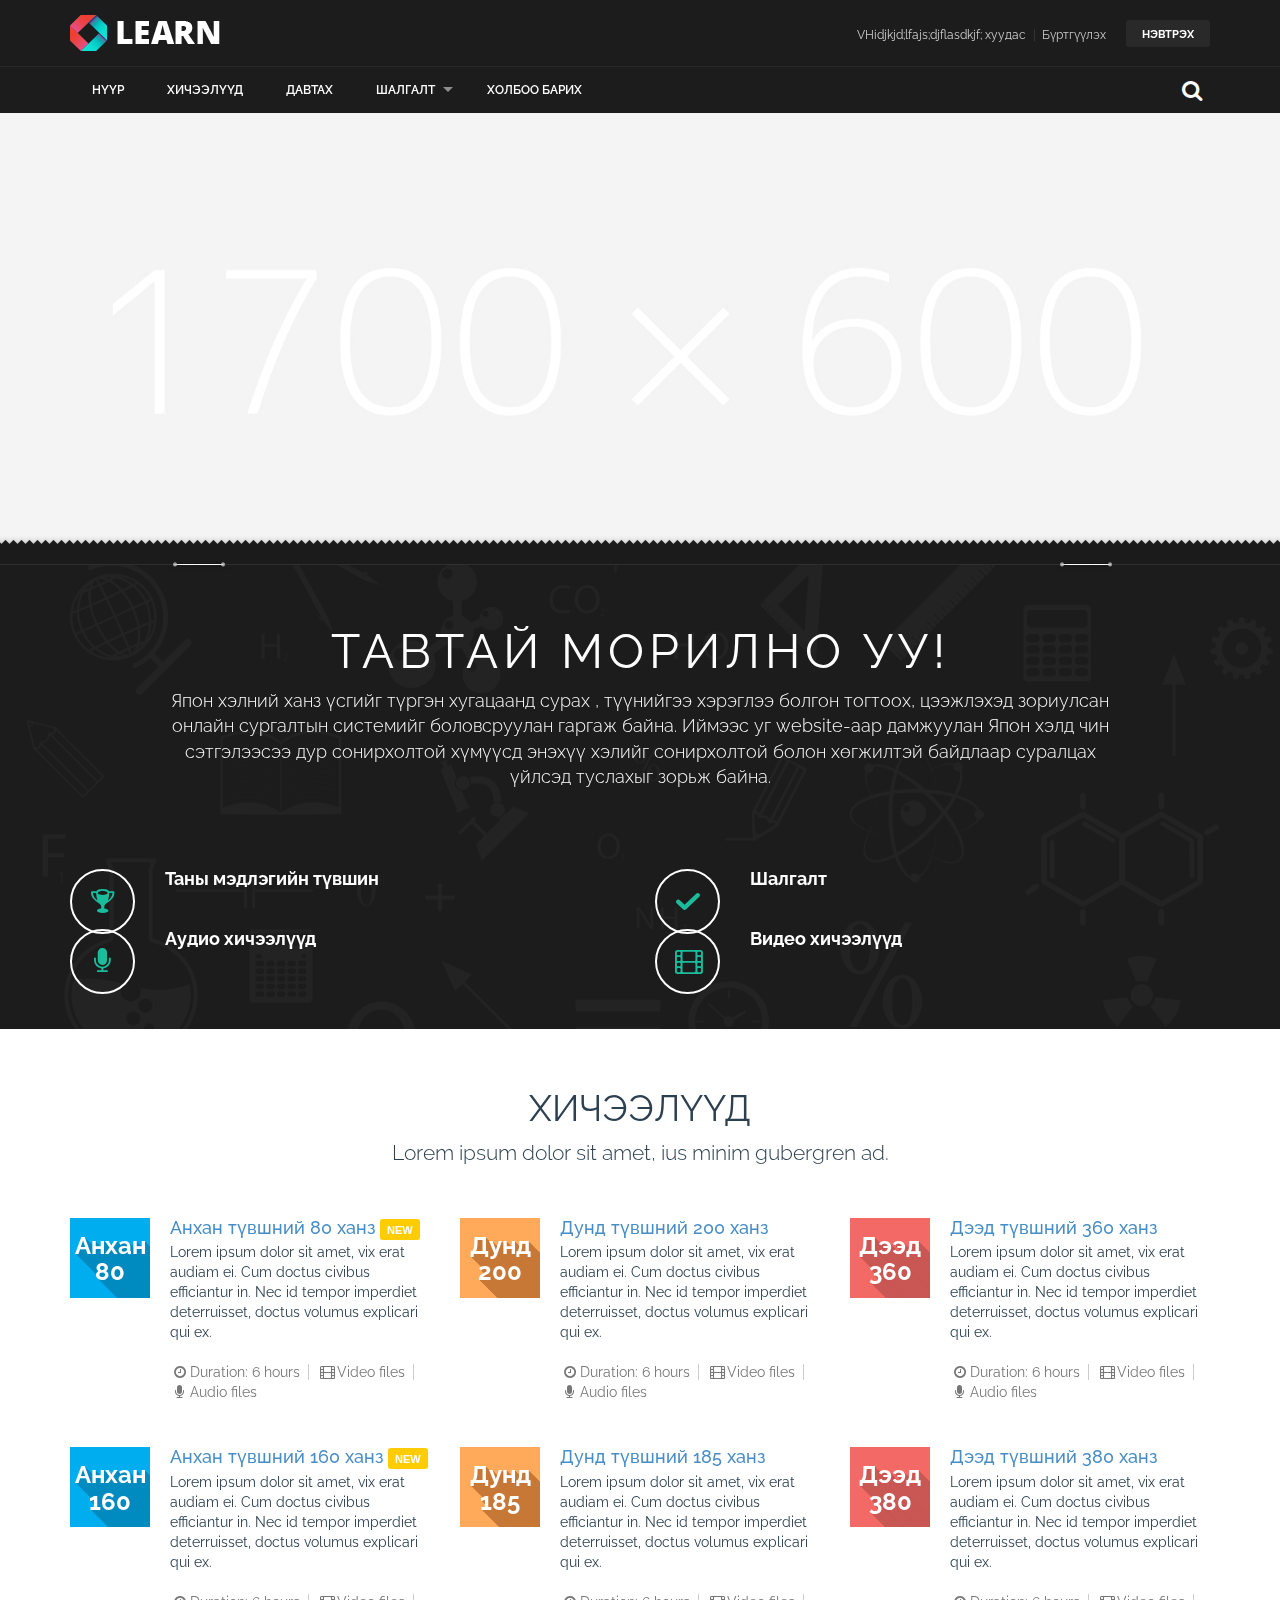
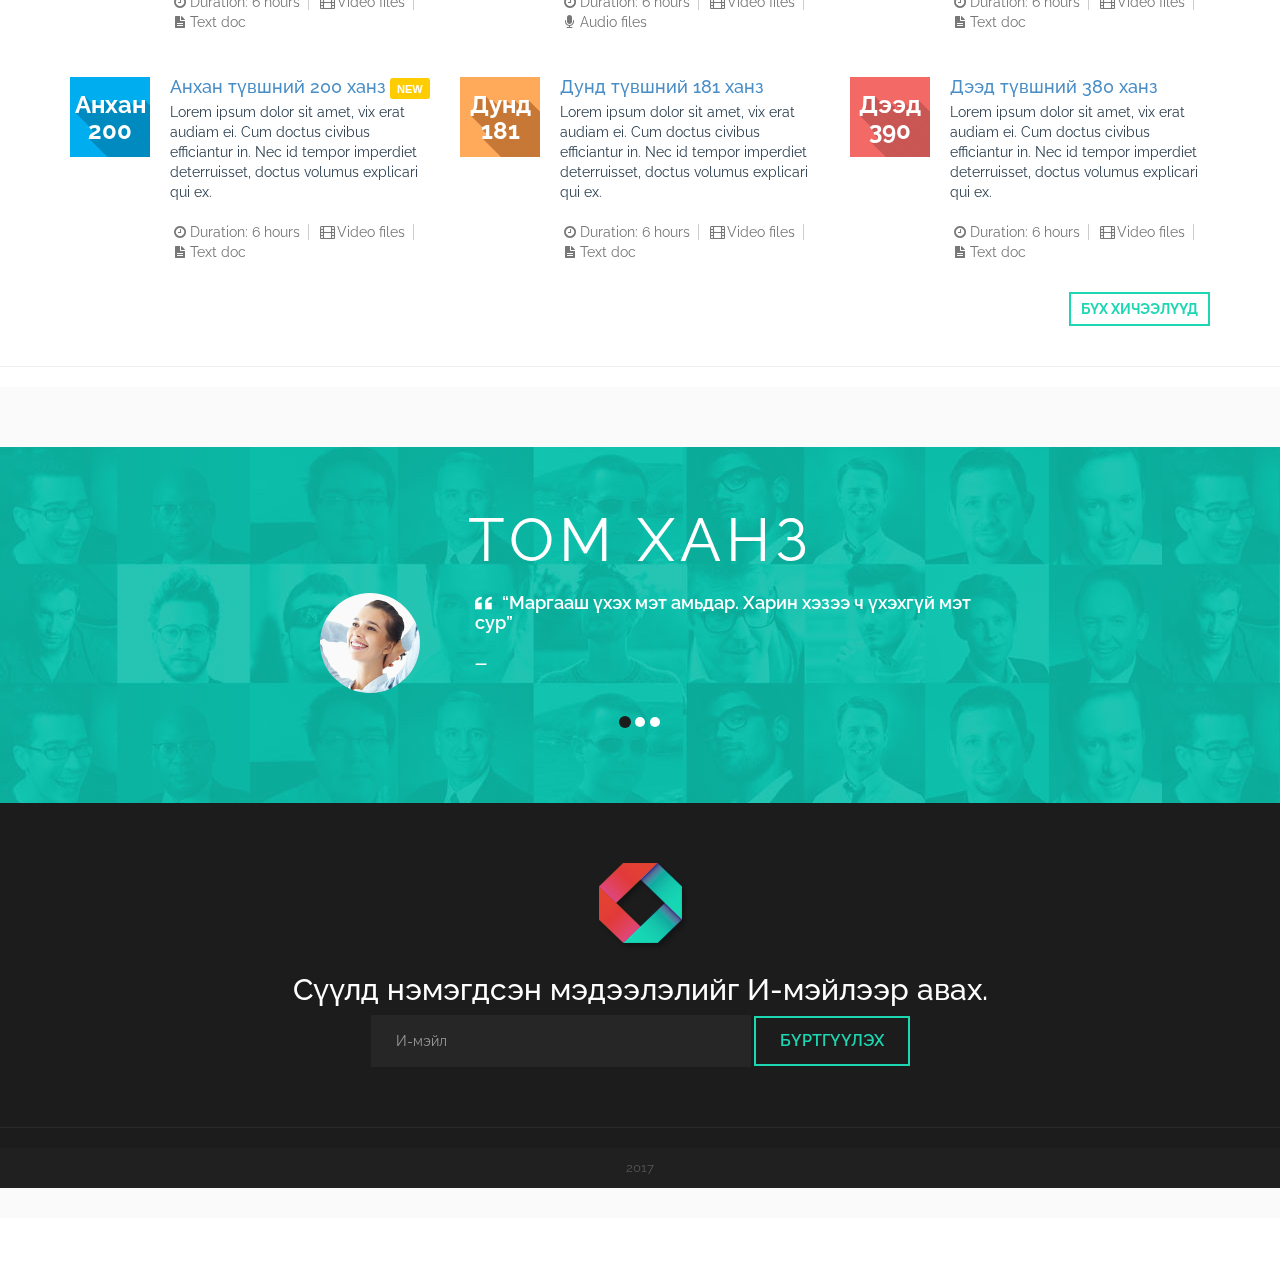
==== commit c05a4e13: "index page iig uurchluh test hiij uzev" ====
--- a/index.html
+++ b/index.html
@@ -41,7 +41,7 @@
 		<div class="col-md-9 col-sm-9 col-xs-9">
 			<div class=" pull-right"><a href="login.html" class="button_top" id="login_top">Нэвтрэх</a></div>
             <ul id="top_nav" class="hidden-xs">
-                <li><a href="my_profile.html">Миний хуудас</a></li>
+                <li><a href="my_profile.html">VHidjkjd;lfajs;djflasdkjf; хуудас</a></li>
                 <li><a href="register.html">Бүртгүүлэх</a></li>
             </ul>
 		</div>
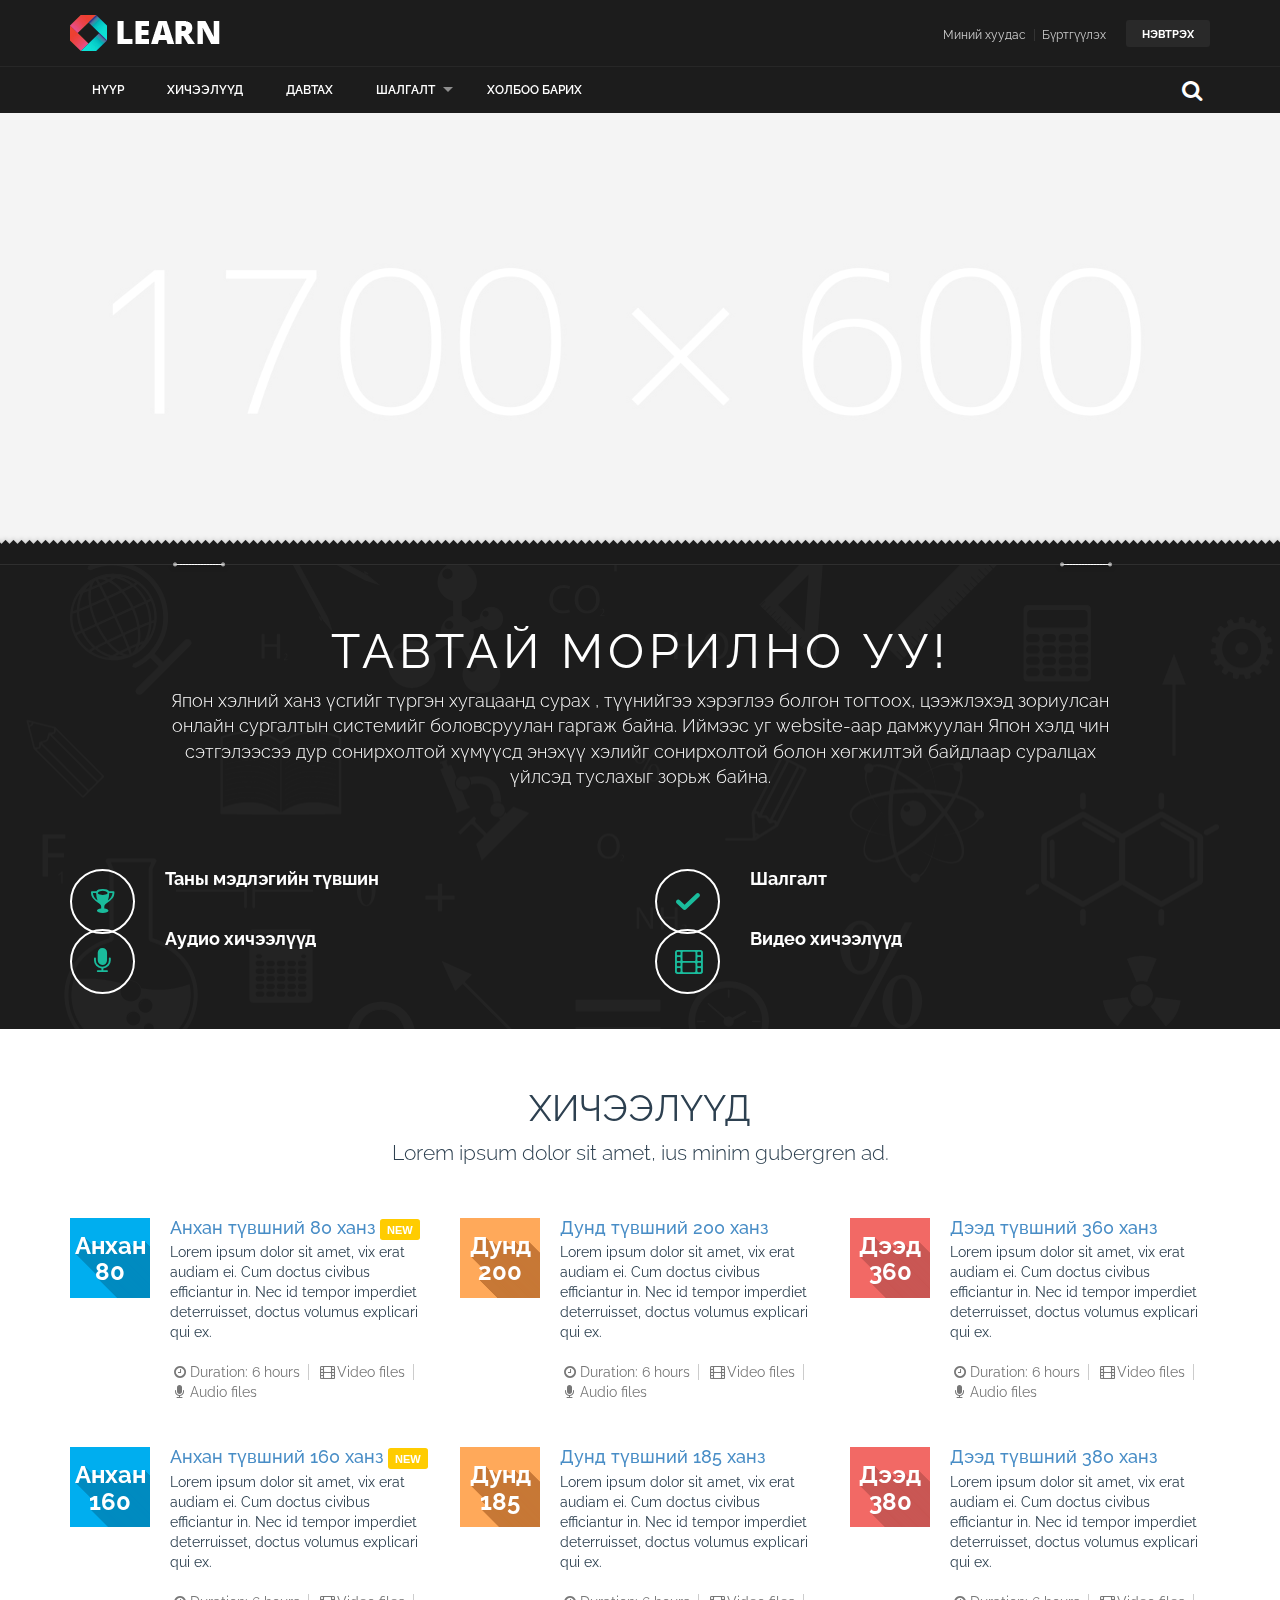
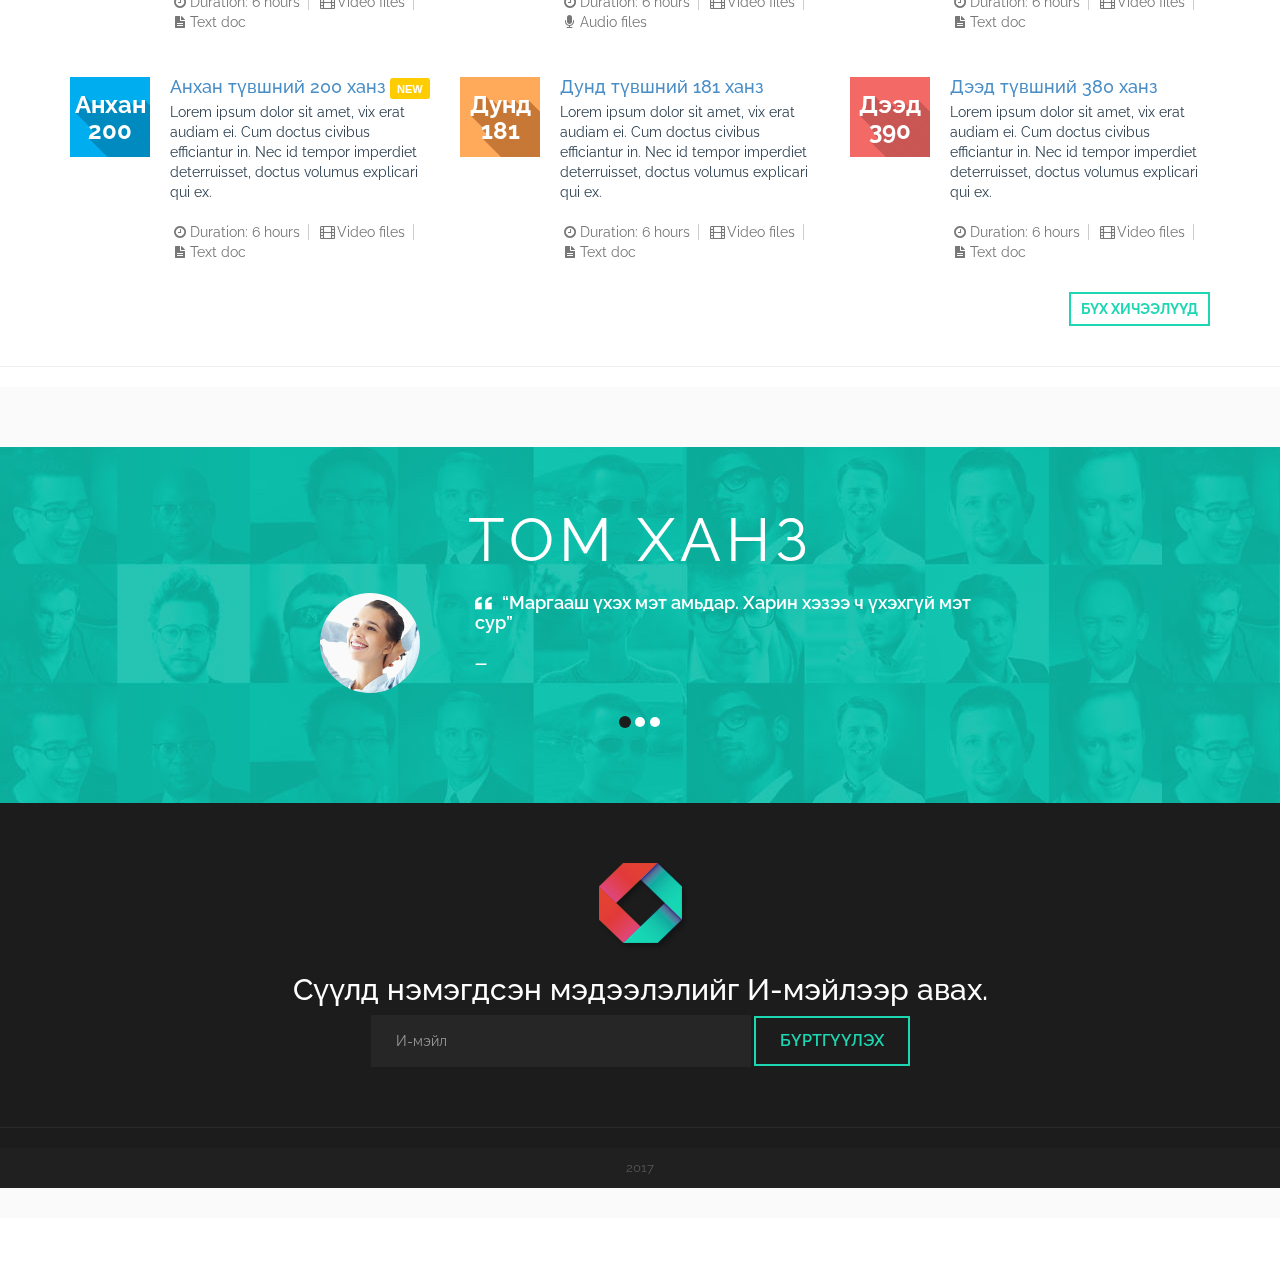
==== commit 854385e1: "butsaah oroldlog hiij uzev" ====
--- a/index.html
+++ b/index.html
@@ -41,7 +41,7 @@
 		<div class="col-md-9 col-sm-9 col-xs-9">
 			<div class=" pull-right"><a href="login.html" class="button_top" id="login_top">Нэвтрэх</a></div>
             <ul id="top_nav" class="hidden-xs">
-                <li><a href="my_profile.html">VHidjkjd;lfajs;djflasdkjf; хуудас</a></li>
+                <li><a href="my_profile.html">Миний хуудас</a></li>
                 <li><a href="register.html">Бүртгүүлэх</a></li>
             </ul>
 		</div>
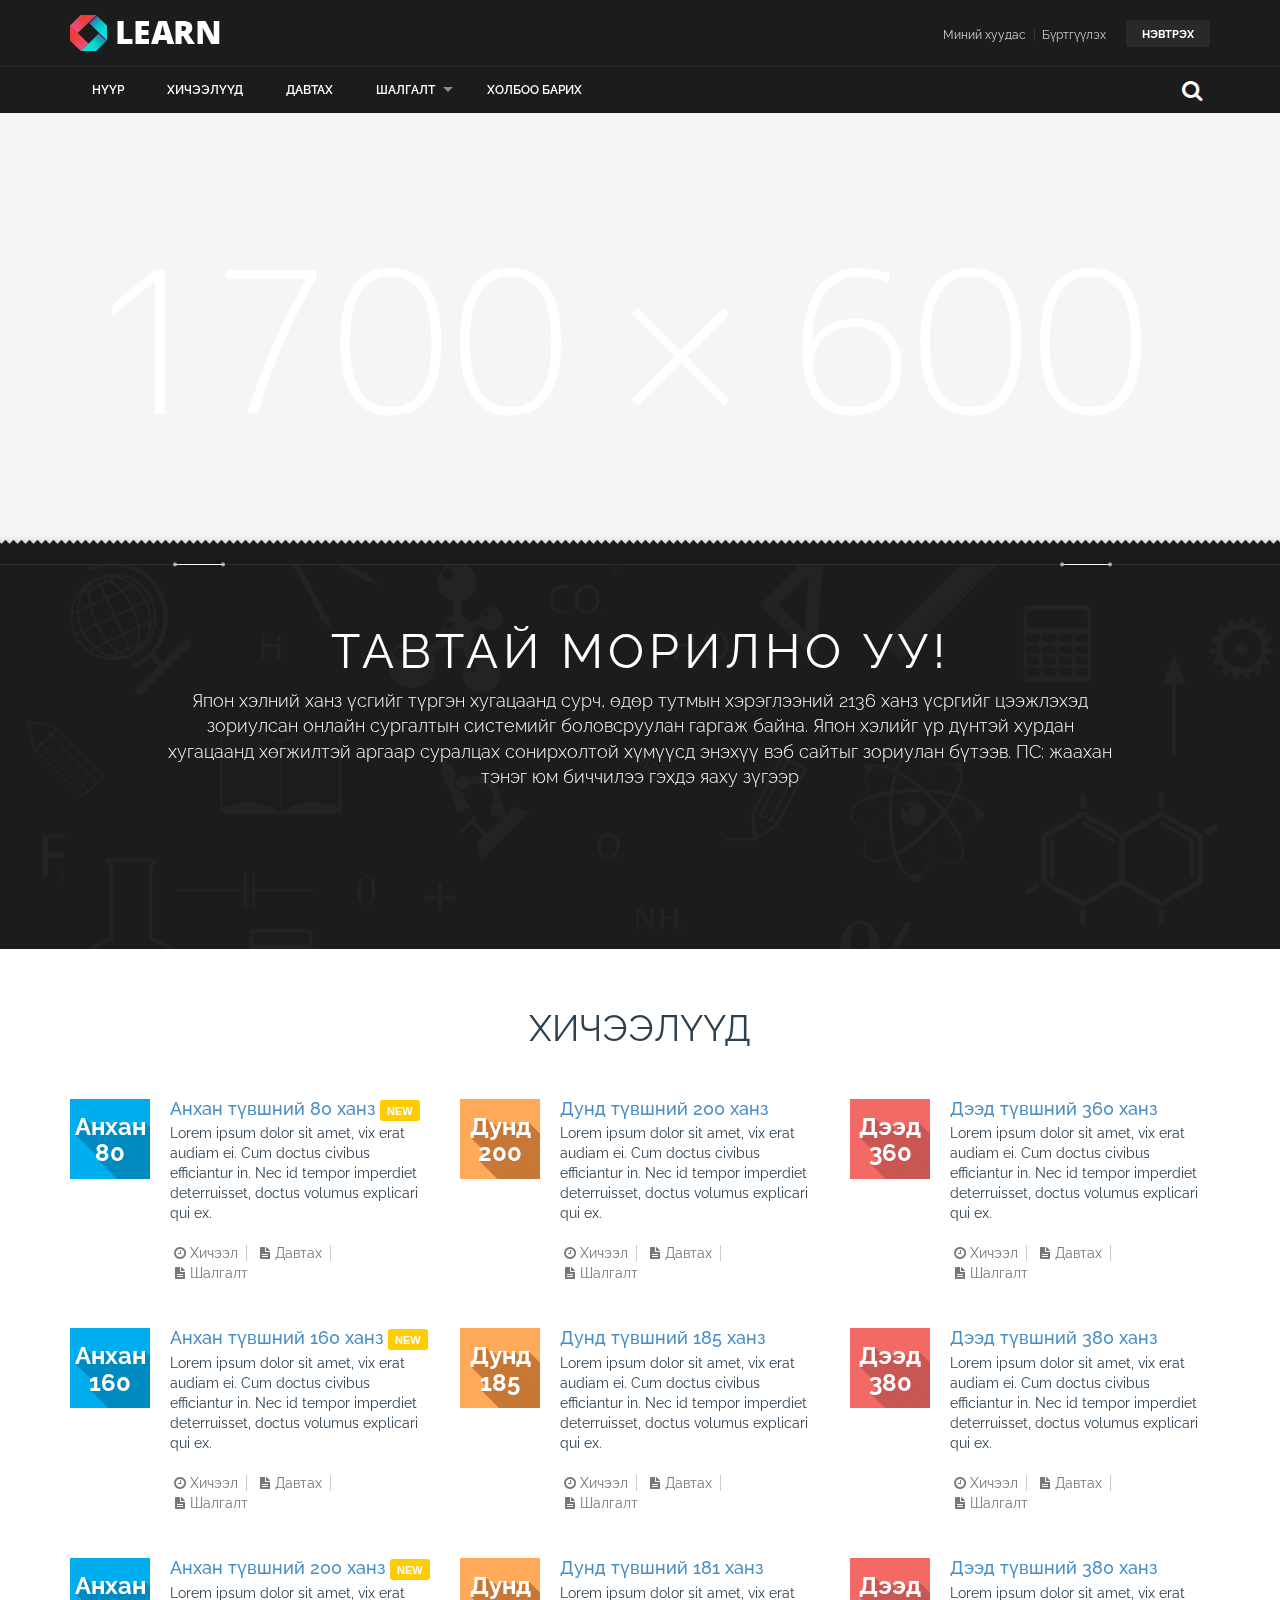
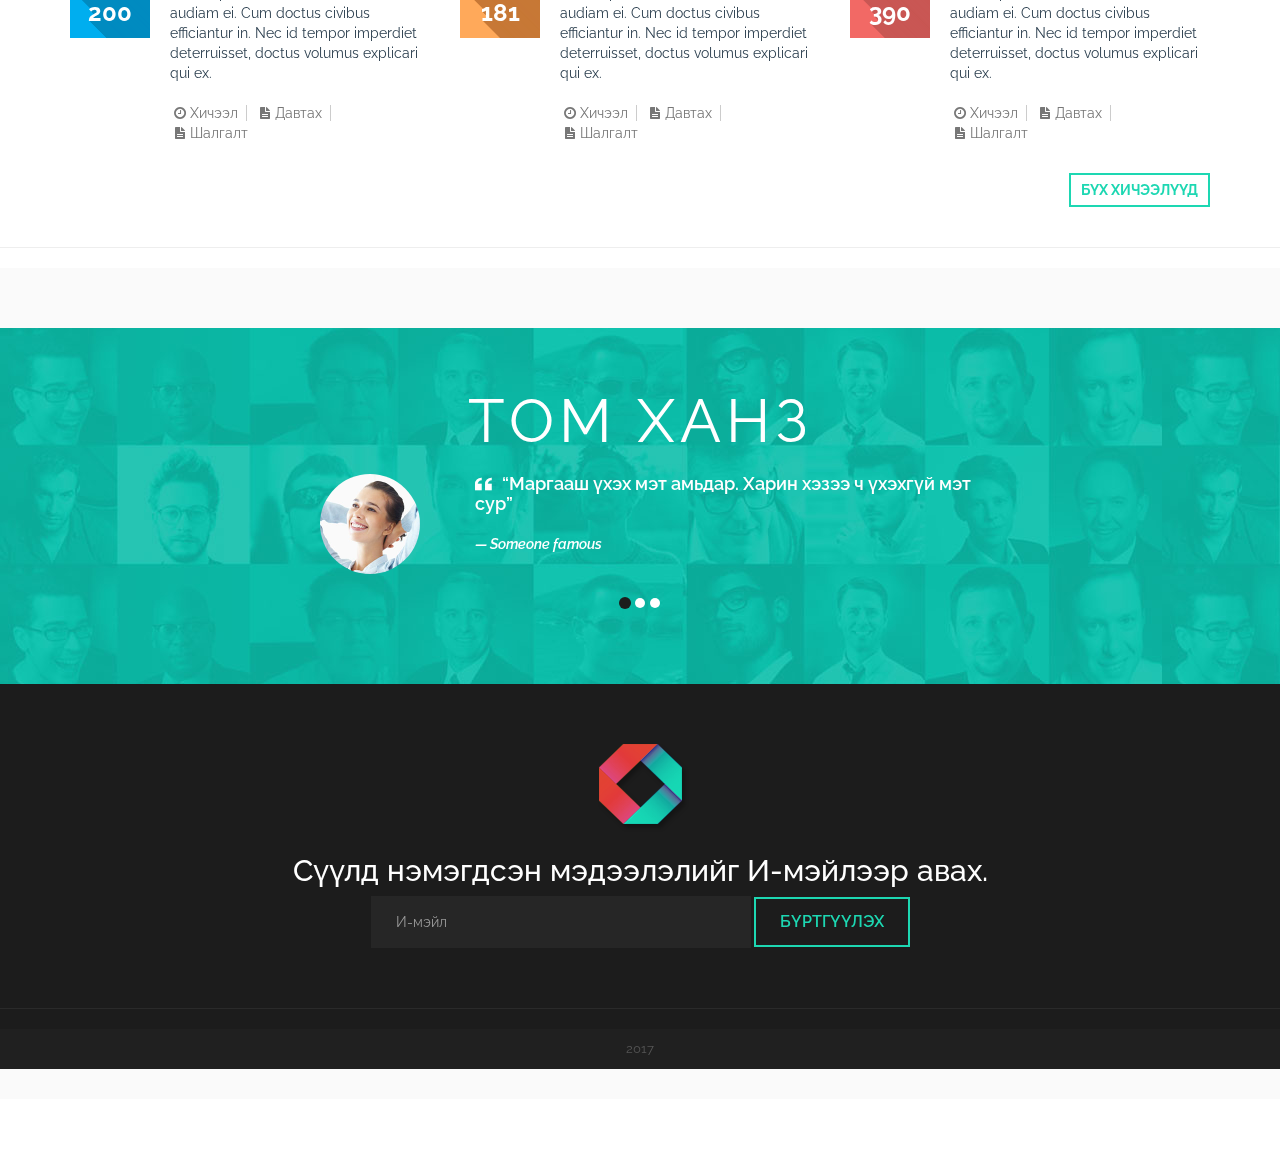
==== commit b079c3b5: "5/23 Course list" ====
--- a/index.html
+++ b/index.html
@@ -151,7 +151,7 @@
 						data-endspeed="300"
 						data-endeasing="Power1.easeIn"
 						data-captionhidden="on"
-						style="z-index: 6">2
+						style="z-index: 6">Хирагана
 					</div>
 
 					<!-- LAYER NR. 3 -->
@@ -166,7 +166,7 @@
 						data-endspeed="300"
 						data-endeasing="Power1.easeIn"
 						data-captionhidden="on"
-						style="z-index: 6">3
+						style="z-index: 6">Катакана
 					</div>
                     
                     <!-- LAYER NR. 3 -->
@@ -181,7 +181,7 @@
 						data-endspeed="300"
 						data-endeasing="Power1.easeIn"
 						data-captionhidden="on"
-						style="z-index: 6">4
+						style="z-index: 6">Ханз
 					</div>
 
 					<!-- LAYER NR. 4 -->
@@ -196,7 +196,7 @@
 						data-endspeed="300"
 						data-endeasing="Power1.easeIn"
 						data-captionhidden="on"
-						style="z-index: 8">5
+						style="z-index: 8">Он дуудлаг
 					</div>
 
 					<!-- LAYER NR. 5 -->
@@ -211,7 +211,7 @@
 						data-endspeed="300"
 						data-endeasing="Power1.easeIn"
 						data-captionhidden="on"
-						style="z-index: 8">6
+						style="z-index: 8">Күн дуудлаг
 					</div>
                     
                     <!-- LAYER NR. 3 -->
@@ -226,7 +226,7 @@
 						data-endspeed="300"
 						data-endeasing="Power1.easeIn"
 						data-captionhidden="on"
-						style="z-index: 6">7
+						style="z-index: 6">Түлхүүр үс
 					</div>
 				</li>
                 <!-- SLIDE  -->
@@ -402,47 +402,46 @@
     <div class="container">
         <div class="row">
             <div class=" col-md-10 col-md-offset-1 text-center">
-                <h2>
-ТАВТАЙ МОРИЛНО УУ!</h2>
+                <h2>ТАВТАЙ МОРИЛНО УУ!</h2>
                 <p class="lead">
-                    Япон хэлний ханз үсгийг түргэн хугацаанд сурах , түүнийгээ хэрэглээ болгон тогтоох, цээжлэхэд зориулсан онлайн сургалтын системийг боловсруулан гаргаж байна. 
-                    Иймээс уг website-аар дамжуулан Япон хэлд чин сэтгэлээсээ дур сонирхолтой хүмүүсд энэхүү хэлийг сонирхолтой болон хөгжилтэй байдлаар суралцах үйлсэд туслахыг зорьж байна.
+                    Япон хэлний ханз үсгийг түргэн хугацаанд сурч,  өдөр тутмын хэрэглээний 2136 ханз үсргийг цээжлэхэд зориулсан онлайн сургалтын системийг боловсруулан гаргаж байна. Япон хэлийг үр дүнтэй хурдан хугацаанд хөгжилтэй аргаар суралцах сонирхолтой хүмүүсд энэхүү вэб сайтыг зориулан бүтээв. 
+                                                         ПС: жаахан тэнэг юм биччилээ гэхдэ яаху зүгээр
                     
                 </p>
             </div>
         </div>
         <div class="row">
             <div class="col-md-6">
-                <div class="feature">
-                    <i class="icon-trophy"></i>
-                    <h3>Таны мэдлэгийн түвшин</h3>
+                <div class="">
+                    <i class=""></i>
+                    <h3></h3>
                     <p>
                         
                     </p>
                 </div>
             </div>
             <div class="col-md-6">
-                <div class="feature">
-                    <i class=" icon-ok-4"></i>
-                    <h3>Шалгалт</h3>
+                <div class="">
+                    <i class=" "></i>
+                    <h3></h3>
                     <p>
                         
                     </p>
                 </div>
             </div>
             <div class="col-md-6">
-                <div class="feature">
-                    <i class="icon-mic"></i>
-                    <h3>Aудио хичээлүүд</h3>
+                <div class="">
+                    <i class=""></i>
+                    <h3></h3>
                     <p>
                         
                     </p>
                 </div>
             </div>
             <div class="col-md-6">
-                <div class="feature">
-                    <i class="icon-video"></i>
-                    <h3>Видео хичээлүүд</h3>
+                <div class="">
+                    <i class=""></i>
+                    <h3></h3>
                     <p>
                         
                     </p>
@@ -457,7 +456,7 @@
         <div class="row add_bottom_30">
         	<div class="col-md-12 text-center">
             <h2>Хичээлүүд</h2>
-            <p class="lead">Lorem ipsum dolor sit amet, ius minim gubergren ad.</p>
+            <p class="lead"></p>
             </div>
         </div>
         
@@ -466,30 +465,31 @@
                 <div class="media">
                    <div class="circ-wrapper blue pull-left"><h3>Анхан<br>80</h3></div>
                       <div class="media-body">
-                      	<h4 class="media-heading"><a href="javascript:void(0)">Анхан түвшний 80 ханз</a> <span class="label label-warning">NEW</span></h4>
+                      	<h4 class="media-heading"><a href="javascript:void(0)"><a href="courses_grid.html">Анхан түвшний 80 ханз</a> <span class="label label-warning">NEW</span></h4>
                          <p>Lorem ipsum dolor sit amet, vix erat audiam ei. Cum doctus civibus efficiantur in. Nec id tempor imperdiet deterruisset, doctus volumus explicari qui ex.</p>
                          <ul class="data-lessons">
                               <li class="po-markup">
-                                    <a class="po-link" href="javascript:void(0)" ><i class="icon-clock"></i>Duration: 6 hours</a>
-                                    <div class="po-content hidden">
-                                        <div class="po-title"><strong>Duration: 6 hours</strong></div> <!-- ./po-title -->
-                                        <div class="po-body">
-                                            <p class="no_margin">Lorem ipsum dolor sit amet, has at illum dictas definitiones, ei primis indoctum torquatos nec. Vis te velit probatus, natum atomorum tincidunt nec an.</p>
-                                        </div><!-- ./po-body -->
-                                    </div><!-- ./po-content -->
-                                    </li>
-                                    <li class="po-markup">
-                                    <a class="po-link" href="javascript:void(0)" ><i class="icon-video"></i>Video files</a>
-                                    <div class="po-content hidden">
-                                        <div class="po-title"><strong>Video files</strong></div> <!-- ./po-title -->
-                                        <div class="po-body"><ul class="list_po_body"><li><i class="icon-ok"></i> 2 Video lessons</li><li> <i class="icon-ok"></i>1 Video for practice</li><li> <i class="icon-ok"></i>1 Video Quiz</li></ul>
-                                        </div><!-- ./po-body -->
-                                    </div><!-- ./po-content -->
-                                    </li>
-                                    <li class="po-markup">
-                                    <a class="po-link" href="javascript:void(0)" ><i class="icon-mic"></i>Audio files</a>
-                                    <div class="po-content hidden">
-                                        <div class="po-title"><strong>Audio files</strong></div> <!-- ./po-title -->
+                                    <a class="po-link" href="javascript:void(0)" ><i class="icon-clock"></i>Хичээл</a>
+                                    <div class="po-content hidden">
+                                        <div class="po-title"><strong>Хичээлийн хэсэг</strong></div> <!-- ./po-title -->
+                                        <div class="po-body">
+                                            <p class="no_margin">Lorem ipsum dolor sit amet, has at illum dictas definitiones, ei primis indoctum torquatos nec. Vis te velit probatus, natum atomorum tincidunt nec an.</p>
+                                        </div><!-- ./po-body -->
+                                    </div><!-- ./po-content -->
+                                    </li>
+                                    <li class="po-markup">
+                                    <a class="po-link" href="javascript:void(0)" ><i class="icon-doc-text-inv"></i>Давтах</a>
+                                    <div class="po-content hidden">
+                                        <div class="po-title"><strong>Давтах хэсэг</strong></div> <!-- ./po-title -->
+                                        <div class="po-body">
+                                            <p class="no_margin">Lorem ipsum dolor sit amet, has at illum dictas definitiones, ei primis indoctum torquatos nec. Vis te velit probatus, natum atomorum tincidunt nec an.</p>
+                                        </div><<!-- ./po-body -->
+                                    </div><!-- ./po-content -->
+                                    </li>
+                                    <li class="po-markup">
+                                    <a class="po-link" href="javascript:void(0)" ><i class="icon-doc-text-inv"></i>Шалгалт</a>
+                                    <div class="po-content hidden">
+                                        <div class="po-title"><strong>Шалгалтын хэсэг</strong></div> <!-- ./po-title -->
                                         <div class="po-body">
                                             <p class="no_margin">Lorem ipsum dolor sit amet, has at illum dictas definitiones, ei primis indoctum torquatos nec. Vis te velit probatus, natum atomorum tincidunt nec an.</p>
                                         </div><!-- ./po-body -->
@@ -502,30 +502,31 @@
                 <div class="media">
                    <div class="circ-wrapper blue pull-left"><h3>Анхан<br>160</h3></div>
                       <div class="media-body">
-                        <h4 class="media-heading"><a href="javascript:void(0)">Анхан түвшний 160 ханз</a> <span class="label label-warning">NEW</span></h4>
+                        <h4 class="media-heading"><a href="javascript:void(0)"><a href="courses_grid.html">Анхан түвшний 160 ханз</a> <span class="label label-warning">NEW</span></h4>
                          <p>Lorem ipsum dolor sit amet, vix erat audiam ei. Cum doctus civibus efficiantur in. Nec id tempor imperdiet deterruisset, doctus volumus explicari qui ex.</p> 
                          <ul class="data-lessons">
                               <li class="po-markup">
-                                    <a class="po-link" href="javascript:void(0)" ><i class="icon-clock"></i>Duration: 6 hours</a>
-                                    <div class="po-content hidden">
-                                        <div class="po-title"><strong>Duration: 6 hours</strong></div> <!-- ./po-title -->
-                                        <div class="po-body">
-                                            <p class="no_margin">Lorem ipsum dolor sit amet, has at illum dictas definitiones, ei primis indoctum torquatos nec. Vis te velit probatus, natum atomorum tincidunt nec an.</p>
-                                        </div><!-- ./po-body -->
-                                    </div><!-- ./po-content -->
-                                    </li>
-                                    <li class="po-markup">
-                                    <a class="po-link" href="javascript:void(0)" ><i class="icon-video"></i>Video files</a>
-                                    <div class="po-content hidden">
-                                        <div class="po-title"><strong>Video files</strong></div> <!-- ./po-title -->
-                                        <div class="po-body"><ul class="list_po_body"><li><i class="icon-ok"></i> 2 Video lessons</li><li> <i class="icon-ok"></i>1 Video for practice</li><li> <i class="icon-ok"></i>1 Video Quiz</li></ul>
-                                        </div><!-- ./po-body -->
-                                    </div><!-- ./po-content -->
-                                    </li>
-                                    <li class="po-markup">
-                                    <a class="po-link" href="javascript:void(0)" ><i class="icon-doc-text-inv"></i>Text doc</a>
-                                    <div class="po-content hidden">
-                                        <div class="po-title"><strong>Text doc</strong></div> <!-- ./po-title -->
+                                    <a class="po-link" href="javascript:void(0)" ><i class="icon-clock"></i>Хичээл</a>
+                                    <div class="po-content hidden">
+                                        <div class="po-title"><strong>Хичээлийн хэсэг</strong></div> <!-- ./po-title -->
+                                        <div class="po-body">
+                                            <p class="no_margin">Lorem ipsum dolor sit amet, has at illum dictas definitiones, ei primis indoctum torquatos nec. Vis te velit probatus, natum atomorum tincidunt nec an.</p>
+                                        </div><!-- ./po-body -->
+                                    </div><!-- ./po-content -->
+                                    </li>
+                                    <li class="po-markup">
+                                    <a class="po-link" href="javascript:void(0)" ><i class="icon-doc-text-inv"></i>Давтах</a>
+                                    <div class="po-content hidden">
+                                        <div class="icon-doc-text-inv"><strong>Давтах хэсэг</strong></div> <!-- ./po-title -->
+                                        <div class="po-body">
+                                            <p class="no_margin">Lorem ipsum dolor sit amet, has at illum dictas definitiones, ei primis indoctum torquatos nec. Vis te velit probatus, natum atomorum tincidunt nec an.</p>
+                                        </div><!-- ./po-body -->
+                                    </div><!-- ./po-content -->
+                                    </li>
+                                    <li class="po-markup">
+                                    <a class="po-link" href="javascript:void(0)" ><i class="icon-doc-text-inv"></i>Шалгалт</a>
+                                    <div class="po-content hidden">
+                                        <div class="po-title"><strong>Шалгалтын хэсэг</strong></div> <!-- ./po-title -->
                                         <div class="po-body">
                                             <p class="no_margin">Lorem ipsum dolor sit amet, has at illum dictas definitiones, ei primis indoctum torquatos nec. Vis te velit probatus, natum atomorum tincidunt nec an.</p>
                                         </div><!-- ./po-body -->
@@ -538,30 +539,30 @@
                  <div class="media">
                    <div class="circ-wrapper blue pull-left"><h3>Анхан<br>200</h3></div>
                       <div class="media-body">
-                        <h4 class="media-heading"><a href="javascript:void(0)">Анхан түвшний 200 ханз</a> <span class="label label-warning">NEW</span></h4>
+                        <h4 class="media-heading"><a href="javascript:void(0)"><a href="courses_grid.html">Анхан түвшний 200 ханз</a> <span class="label label-warning">NEW</span></h4>
                          <p>Lorem ipsum dolor sit amet, vix erat audiam ei. Cum doctus civibus efficiantur in. Nec id tempor imperdiet deterruisset, doctus volumus explicari qui ex.</p> 
                          <ul class="data-lessons">
                               <li class="po-markup">
-                                    <a class="po-link" href="javascript:void(0)" ><i class="icon-clock"></i>Duration: 6 hours</a>
-                                    <div class="po-content hidden">
-                                        <div class="po-title"><strong>Duration: 6 hours</strong></div> <!-- ./po-title -->
-                                        <div class="po-body">
-                                            <p class="no_margin">Lorem ipsum dolor sit amet, has at illum dictas definitiones, ei primis indoctum torquatos nec. Vis te velit probatus, natum atomorum tincidunt nec an.</p>
-                                        </div><!-- ./po-body -->
-                                    </div><!-- ./po-content -->
-                                    </li>
-                                    <li class="po-markup">
-                                    <a class="po-link" href="javascript:void(0)" ><i class="icon-video"></i>Video files</a>
-                                    <div class="po-content hidden">
-                                        <div class="po-title"><strong>Video files</strong></div> <!-- ./po-title -->
+                                    <a class="po-link" href="javascript:void(0)" ><i class="icon-clock"></i>Хичээл</a>
+                                    <div class="po-content hidden">
+                                        <div class="po-title"><strong>Хичээлийн хэсэг</strong></div> <!-- ./po-title -->
+                                        <div class="po-body">
+                                            <p class="no_margin">Lorem ipsum dolor sit amet, has at illum dictas definitiones, ei primis indoctum torquatos nec. Vis te velit probatus, natum atomorum tincidunt nec an.</p>
+                                        </div><!-- ./po-body -->
+                                    </div><!-- ./po-content -->
+                                    </li>
+                                    <li class="po-markup">
+                                    <a class="po-link" href="javascript:void(0)" ><i class="icon-doc-text-inv"></i>Давтах</a>
+                                    <div class="po-content hidden">
+                                        <div class="po-title"><strong>Давтах хэсэг</strong></div> <!-- ./po-title -->
                                         <div class="po-body"><ul class="list_po_body"><li><i class="icon-ok"></i> 2 Video lessons</li><li> <i class="icon-ok"></i>1 Video for practice</li><li> <i class="icon-ok"></i>1 Video Quiz</li></ul>
                                         </div><!-- ./po-body -->
                                     </div><!-- ./po-content -->
                                     </li>
                                     <li class="po-markup">
-                                    <a class="po-link" href="javascript:void(0)" ><i class="icon-doc-text-inv"></i>Text doc</a>
-                                    <div class="po-content hidden">
-                                        <div class="po-title"><strong>Text doc</strong></div> <!-- ./po-title -->
+                                    <a class="po-link" href="javascript:void(0)" ><i class="icon-doc-text-inv"></i>Шалгалт</a>
+                                    <div class="po-content hidden">
+                                        <div class="po-title"><strong>Шалгалтын хэсэг</strong></div> <!-- ./po-title -->
                                         <div class="po-body">
                                             <p class="no_margin">Lorem ipsum dolor sit amet, has at illum dictas definitiones, ei primis indoctum torquatos nec. Vis te velit probatus, natum atomorum tincidunt nec an.</p>
                                         </div><!-- ./po-body -->
@@ -576,30 +577,31 @@
             <div class="media">
                    <div class="circ-wrapper orange pull-left"><h3>Дунд<br>200</h3></div>
                       <div class="media-body">
-                      	<h4 class="media-heading"><a href="javascript:void(0)">Дунд түвшний 200 ханз</a></h4>
+                      	<h4 class="media-heading"><a href="javascript:void(0)"><a href="courses_grid.html">Дунд түвшний 200 ханз</a></h4>
                          <p>Lorem ipsum dolor sit amet, vix erat audiam ei. Cum doctus civibus efficiantur in. Nec id tempor imperdiet deterruisset, doctus volumus explicari qui ex.</p>
                          <ul class="data-lessons">
                               <li class="po-markup">
-                                    <a class="po-link" href="javascript:void(0)" ><i class="icon-clock"></i>Duration: 6 hours</a>
-                                    <div class="po-content hidden">
-                                        <div class="po-title"><strong>Duration: 6 hours</strong></div> <!-- ./po-title -->
-                                        <div class="po-body">
-                                            <p class="no_margin">Lorem ipsum dolor sit amet, has at illum dictas definitiones, ei primis indoctum torquatos nec. Vis te velit probatus, natum atomorum tincidunt nec an.</p>
-                                        </div><!-- ./po-body -->
-                                    </div><!-- ./po-content -->
-                                    </li>
-                                    <li class="po-markup">
-                                    <a class="po-link" href="javascript:void(0)" ><i class="icon-video"></i>Video files</a>
-                                    <div class="po-content hidden">
-                                        <div class="po-title"><strong>Video files</strong></div> <!-- ./po-title -->
-                                        <div class="po-body"><ul class="list_po_body"><li><i class="icon-ok"></i> 2 Video lessons</li><li> <i class="icon-ok"></i>1 Video for practice</li><li> <i class="icon-ok"></i>1 Video Quiz</li></ul>
-                                        </div><!-- ./po-body -->
-                                    </div><!-- ./po-content -->
-                                    </li>
-                                    <li class="po-markup">
-                                    <a class="po-link" href="javascript:void(0)" ><i class="icon-mic"></i>Audio files</a>
-                                    <div class="po-content hidden">
-                                        <div class="po-title"><strong>Audio files</strong></div> <!-- ./po-title -->
+                                    <a class="po-link" href="javascript:void(0)" ><i class="icon-clock"></i>Хичээл</a>
+                                    <div class="po-content hidden">
+                                        <div class="po-title"><strong>Хичээлийн хэсэг</strong></div> <!-- ./po-title -->
+                                        <div class="po-body">
+                                            <p class="no_margin">Lorem ipsum dolor sit amet, has at illum dictas definitiones, ei primis indoctum torquatos nec. Vis te velit probatus, natum atomorum tincidunt nec an.</p>
+                                        </div><!-- ./po-body -->
+                                    </div><!-- ./po-content -->
+                                    </li>
+                                    <li class="po-markup">
+                                    <a class="po-link" href="javascript:void(0)" ><i class="icon-doc-text-inv"></i>Давтах</a>
+                                    <div class="po-content hidden">
+                                        <div class="po-title"><strong>Давтах хэсэг</strong></div> <!-- ./po-title -->
+                                        <div class="po-body">
+                                            <p class="no_margin">Lorem ipsum dolor sit amet, has at illum dictas definitiones, ei primis indoctum torquatos nec. Vis te velit probatus, natum atomorum tincidunt nec an.</p>
+                                        </div><!-- ./po-body -->
+                                    </div><!-- ./po-content -->
+                                    </li>
+                                    <li class="po-markup">
+                                    <a class="po-link" href="javascript:void(0)" ><i class="icon-doc-text-inv"></i>Шалгалт</a>
+                                    <div class="po-content hidden">
+                                        <div class="po-title"><strong>Шалгалтын хэсэг</strong></div> <!-- ./po-title -->
                                         <div class="po-body">
                                             <p class="no_margin">Lorem ipsum dolor sit amet, has at illum dictas definitiones, ei primis indoctum torquatos nec. Vis te velit probatus, natum atomorum tincidunt nec an.</p>
                                         </div><!-- ./po-body -->
@@ -612,30 +614,31 @@
                  <div class="media">
                    <div class="circ-wrapper orange pull-left"><h3>Дунд<br>185</h3></div>
                       <div class="media-body">
-                      	<h4 class="media-heading"><a href="javascript:void(0)">Дунд түвшний 185 ханз</a></h4>
+                      	<h4 class="media-heading"><a href="javascript:void(0)"><a href="courses_grid.html">Дунд түвшний 185 ханз</a></h4>
                          <p>Lorem ipsum dolor sit amet, vix erat audiam ei. Cum doctus civibus efficiantur in. Nec id tempor imperdiet deterruisset, doctus volumus explicari qui ex.</p>
                          <ul class="data-lessons">
                               <li class="po-markup">
-                                    <a class="po-link" href="javascript:void(0)" ><i class="icon-clock"></i>Duration: 6 hours</a>
-                                    <div class="po-content hidden">
-                                        <div class="po-title"><strong>Duration: 6 hours</strong></div> <!-- ./po-title -->
-                                        <div class="po-body">
-                                            <p class="no_margin">Lorem ipsum dolor sit amet, has at illum dictas definitiones, ei primis indoctum torquatos nec. Vis te velit probatus, natum atomorum tincidunt nec an.</p>
-                                        </div><!-- ./po-body -->
-                                    </div><!-- ./po-content -->
-                                    </li>
-                                    <li class="po-markup">
-                                    <a class="po-link" href="javascript:void(0)" ><i class="icon-video"></i>Video files</a>
-                                    <div class="po-content hidden">
-                                        <div class="po-title"><strong>Video files</strong></div> <!-- ./po-title -->
-                                        <div class="po-body"><ul class="list_po_body"><li><i class="icon-ok"></i> 2 Video lessons</li><li> <i class="icon-ok"></i>1 Video for practice</li><li> <i class="icon-ok"></i>1 Video Quiz</li></ul>
-                                        </div><!-- ./po-body -->
-                                    </div><!-- ./po-content -->
-                                    </li>
-                                    <li class="po-markup">
-                                    <a class="po-link" href="javascript:void(0)" ><i class="icon-mic"></i>Audio files</a>
-                                    <div class="po-content hidden">
-                                        <div class="po-title"><strong>Audio files</strong></div> <!-- ./po-title -->
+                                    <a class="po-link" href="javascript:void(0)" ><i class="icon-clock"></i>Хичээл</a>
+                                    <div class="po-content hidden">
+                                        <div class="po-title"><strong>Хичээлийн хэсэг</strong></div> <!-- ./po-title -->
+                                        <div class="po-body">
+                                            <p class="no_margin">Lorem ipsum dolor sit amet, has at illum dictas definitiones, ei primis indoctum torquatos nec. Vis te velit probatus, natum atomorum tincidunt nec an.</p>
+                                        </div><!-- ./po-body -->
+                                    </div><!-- ./po-content -->
+                                    </li>
+                                    <li class="po-markup">
+                                    <a class="po-link" href="javascript:void(0)" ><i class="icon-doc-text-inv"></i>Давтах</a>
+                                    <div class="po-content hidden">
+                                        <div class="po-title"><strong>Давтах хэсэг</strong></div> <!-- ./po-title -->
+                                        <div class="po-body">
+                                            <p class="no_margin">Lorem ipsum dolor sit amet, has at illum dictas definitiones, ei primis indoctum torquatos nec. Vis te velit probatus, natum atomorum tincidunt nec an.</p>
+                                        </div><!-- ./po-body -->
+                                    </div><!-- ./po-content -->
+                                    </li>
+                                    <li class="po-markup">
+                                    <a class="po-link" href="javascript:void(0)" ><i class="icon-doc-text-inv"></i>Шалгалт</a>
+                                    <div class="po-content hidden">
+                                        <div class="po-title"><strong>Шалгалтын хэсэг</strong></div> <!-- ./po-title -->
                                         <div class="po-body">
                                             <p class="no_margin">Lorem ipsum dolor sit amet, has at illum dictas definitiones, ei primis indoctum torquatos nec. Vis te velit probatus, natum atomorum tincidunt nec an.</p>
                                         </div><!-- ./po-body -->
@@ -648,30 +651,31 @@
                  <div class="media">
                    <div class="circ-wrapper orange pull-left"><h3>Дунд<br>181</h3></div>
                       <div class="media-body" >
-                        <h4 class="media-heading"><a href="javascript:void(0)">Дунд түвшний 181 ханз</a></h4>
+                        <h4 class="media-heading"><a href="javascript:void(0)"><a href="courses_grid.html">Дунд түвшний 181 ханз</a></h4>
                          <p>Lorem ipsum dolor sit amet, vix erat audiam ei. Cum doctus civibus efficiantur in. Nec id tempor imperdiet deterruisset, doctus volumus explicari qui ex.</p>
                          <ul class="data-lessons">
                               <li class="po-markup">
-                                    <a class="po-link" href="javascript:void(0)" ><i class="icon-clock"></i>Duration: 6 hours</a>
-                                    <div class="po-content hidden">
-                                        <div class="po-title"><strong>Duration: 6 hours</strong></div> <!-- ./po-title -->
-                                        <div class="po-body">
-                                            <p class="no_margin">Lorem ipsum dolor sit amet, has at illum dictas definitiones, ei primis indoctum torquatos nec. Vis te velit probatus, natum atomorum tincidunt nec an.</p>
-                                        </div><!-- ./po-body -->
-                                    </div><!-- ./po-content -->
-                                    </li>
-                                    <li class="po-markup">
-                                    <a class="po-link" href="javascript:void(0)" ><i class="icon-video"></i>Video files</a>
-                                    <div class="po-content hidden">
-                                        <div class="po-title"><strong>Video files</strong></div> <!-- ./po-title -->
-                                        <div class="po-body"><ul class="list_po_body"><li><i class="icon-ok"></i> 2 Video lessons</li><li> <i class="icon-ok"></i>1 Video for practice</li><li> <i class="icon-ok"></i>1 Video Quiz</li></ul>
-                                        </div><!-- ./po-body -->
-                                    </div><!-- ./po-content -->
-                                    </li>
-                                    <li class="po-markup">
-                                    <a class="po-link" href="javascript:void(0)" ><i class="icon-doc-text-inv"></i>Text doc</a>
-                                    <div class="po-content hidden">
-                                        <div class="po-title"><strong>Text doc</strong></div> <!-- ./po-title -->
+                                    <a class="po-link" href="javascript:void(0)" ><i class="icon-clock"></i>Хичээл</a>
+                                    <div class="po-content hidden">
+                                        <div class="po-title"><strong>Хичээлийн хэсэг</strong></div> <!-- ./po-title -->
+                                        <div class="po-body">
+                                            <p class="no_margin">Lorem ipsum dolor sit amet, has at illum dictas definitiones, ei primis indoctum torquatos nec. Vis te velit probatus, natum atomorum tincidunt nec an.</p>
+                                        </div><!-- ./po-body -->
+                                    </div><!-- ./po-content -->
+                                    </li>
+                                    <li class="po-markup">
+                                    <a class="po-link" href="javascript:void(0)" ><i class="icon-doc-text-inv"></i>Давтах</a>
+                                    <div class="po-content hidden">
+                                        <div class="po-title"><strong>Давтах хэсэг</strong></div> <!-- ./po-title -->
+                                        <div class="po-body">
+                                            <p class="no_margin">Lorem ipsum dolor sit amet, has at illum dictas definitiones, ei primis indoctum torquatos nec. Vis te velit probatus, natum atomorum tincidunt nec an.</p>
+                                        </div><!-- ./po-body -->
+                                    </div><!-- ./po-content -->
+                                    </li>
+                                    <li class="po-markup">
+                                    <a class="po-link" href="javascript:void(0)" ><i class="icon-doc-text-inv"></i>Шалгалт</a>
+                                    <div class="po-content hidden">
+                                        <div class="po-title"><strong>Шалгалтын хэсэг</strong></div> <!-- ./po-title -->
                                         <div class="po-body">
                                             <p class="no_margin">Lorem ipsum dolor sit amet, has at illum dictas definitiones, ei primis indoctum torquatos nec. Vis te velit probatus, natum atomorum tincidunt nec an.</p>
                                         </div><!-- ./po-body -->
@@ -686,30 +690,31 @@
             <div class="media">
                    <div class="circ-wrapper red pull-left"><h3>Дээд<br>360</h3></div>
                       <div class="media-body">
-                      	<h4 class="media-heading"><a href="javascript:void(0)">Дээд түвшний 360 ханз</a></h4>
+                      	<h4 class="media-heading"><a href="javascript:void(0)"><a href="courses_grid.html">Дээд түвшний 360 ханз</a></h4>
                          <p>Lorem ipsum dolor sit amet, vix erat audiam ei. Cum doctus civibus efficiantur in. Nec id tempor imperdiet deterruisset, doctus volumus explicari qui ex.</p>
                          <ul class="data-lessons">
                               <li class="po-markup">
-                                    <a class="po-link" href="javascript:void(0)" ><i class="icon-clock"></i>Duration: 6 hours</a>
-                                    <div class="po-content hidden">
-                                        <div class="po-title"><strong>Duration: 6 hours</strong></div> <!-- ./po-title -->
-                                        <div class="po-body">
-                                            <p class="no_margin">Lorem ipsum dolor sit amet, has at illum dictas definitiones, ei primis indoctum torquatos nec. Vis te velit probatus, natum atomorum tincidunt nec an.</p>
-                                        </div><!-- ./po-body -->
-                                    </div><!-- ./po-content -->
-                                    </li>
-                                    <li class="po-markup">
-                                    <a class="po-link" href="javascript:void(0)" ><i class="icon-video"></i>Video files</a>
-                                    <div class="po-content hidden">
-                                        <div class="po-title"><strong>Video files</strong></div> <!-- ./po-title -->
-                                        <div class="po-body"><ul class="list_po_body"><li><i class="icon-ok"></i> 2 Video lessons</li><li> <i class="icon-ok"></i>1 Video for practice</li><li> <i class="icon-ok"></i>1 Video Quiz</li></ul>
-                                        </div><!-- ./po-body -->
-                                    </div><!-- ./po-content -->
-                                    </li>
-                                    <li class="po-markup">
-                                    <a class="po-link" href="javascript:void(0)" ><i class="icon-mic"></i>Audio files</a>
-                                    <div class="po-content hidden">
-                                        <div class="po-title"><strong>Audio files</strong></div> <!-- ./po-title -->
+                                    <a class="po-link" href="javascript:void(0)" ><i class="icon-clock"></i>Хичээл</a>
+                                    <div class="po-content hidden">
+                                        <div class="po-title"><strong>Хичээлийн хэсэг</strong></div> <!-- ./po-title -->
+                                        <div class="po-body">
+                                            <p class="no_margin">Lorem ipsum dolor sit amet, has at illum dictas definitiones, ei primis indoctum torquatos nec. Vis te velit probatus, natum atomorum tincidunt nec an.</p>
+                                        </div><!-- ./po-body -->
+                                    </div><!-- ./po-content -->
+                                    </li>
+                                    <li class="po-markup">
+                                    <a class="po-link" href="javascript:void(0)" ><i class="icon-doc-text-inv"></i>Давтах</a>
+                                    <div class="po-content hidden">
+                                        <div class="po-title"><strong>Давтах хэсэг</strong></div> <!-- ./po-title -->
+                                        <div class="po-body">
+                                            <p class="no_margin">Lorem ipsum dolor sit amet, has at illum dictas definitiones, ei primis indoctum torquatos nec. Vis te velit probatus, natum atomorum tincidunt nec an.</p>
+                                        </div><!-- ./po-body -->
+                                    </div><!-- ./po-content -->
+                                    </li>
+                                    <li class="po-markup">
+                                    <a class="po-link" href="javascript:void(0)" ><i class="icon-doc-text-inv"></i>Шалгалт</a>
+                                    <div class="po-content hidden">
+                                        <div class="po-title"><strong>Шалгалтын хэсэг</strong></div> <!-- ./po-title -->
                                         <div class="po-body">
                                             <p class="no_margin">Lorem ipsum dolor sit amet, has at illum dictas definitiones, ei primis indoctum torquatos nec. Vis te velit probatus, natum atomorum tincidunt nec an.</p>
                                         </div><!-- ./po-body -->
@@ -722,30 +727,31 @@
                 <div class="media">
                    <div class="circ-wrapper red pull-left"><h3>Дээд<br>380</h3></div>
                       <div class="media-body" >
-                        <h4 class="media-heading"><a href="javascript:void(0)">Дээд түвшний 380 ханз</a></h4>
+                        <h4 class="media-heading"><a href="javascript:void(0)"><a href="courses_grid.html">Дээд түвшний 380 ханз</a></h4>
                          <p>Lorem ipsum dolor sit amet, vix erat audiam ei. Cum doctus civibus efficiantur in. Nec id tempor imperdiet deterruisset, doctus volumus explicari qui ex.</p>
                          <ul class="data-lessons">
                               <li class="po-markup">
-                                    <a class="po-link" href="javascript:void(0)" ><i class="icon-clock"></i>Duration: 6 hours</a>
-                                    <div class="po-content hidden">
-                                        <div class="po-title"><strong>Duration: 6 hours</strong></div> <!-- ./po-title -->
-                                        <div class="po-body">
-                                            <p class="no_margin">Lorem ipsum dolor sit amet, has at illum dictas definitiones, ei primis indoctum torquatos nec. Vis te velit probatus, natum atomorum tincidunt nec an.</p>
-                                        </div><!-- ./po-body -->
-                                    </div><!-- ./po-content -->
-                                    </li>
-                                    <li class="po-markup">
-                                    <a class="po-link" href="javascript:void(0)" ><i class="icon-video"></i>Video files</a>
-                                    <div class="po-content hidden">
-                                        <div class="po-title"><strong>Video files</strong></div> <!-- ./po-title -->
-                                        <div class="po-body"><ul class="list_po_body"><li><i class="icon-ok"></i> 2 Video lessons</li><li> <i class="icon-ok"></i>1 Video for practice</li><li> <i class="icon-ok"></i>1 Video Quiz</li></ul>
-                                        </div><!-- ./po-body -->
-                                    </div><!-- ./po-content -->
-                                    </li>
-                                    <li class="po-markup">
-                                    <a class="po-link" href="javascript:void(0)" ><i class="icon-doc-text-inv"></i>Text doc</a>
-                                    <div class="po-content hidden">
-                                        <div class="po-title"><strong>Text doc</strong></div> <!-- ./po-title -->
+                                    <a class="po-link" href="javascript:void(0)" ><i class="icon-clock"></i>Хичээл</a>
+                                    <div class="po-content hidden">
+                                        <div class="po-title"><strong>Хичээлийн хэсэг</strong></div> <!-- ./po-title -->
+                                        <div class="po-body">
+                                            <p class="no_margin">Lorem ipsum dolor sit amet, has at illum dictas definitiones, ei primis indoctum torquatos nec. Vis te velit probatus, natum atomorum tincidunt nec an.</p>
+                                        </div><!-- ./po-body -->
+                                    </div><!-- ./po-content -->
+                                    </li>
+                                    <li class="po-markup">
+                                    <a class="po-link" href="javascript:void(0)" ><i class="icon-doc-text-inv"></i>Давтах</a>
+                                    <div class="po-content hidden">
+                                        <div class="po-title"><strong>Давтах хэсэг</strong></div> <!-- ./po-title -->
+                                        <div class="po-body">
+                                            <p class="no_margin">Lorem ipsum dolor sit amet, has at illum dictas definitiones, ei primis indoctum torquatos nec. Vis te velit probatus, natum atomorum tincidunt nec an.</p>
+                                        </div><!-- ./po-body -->
+                                    </div><!-- ./po-content -->
+                                    </li>
+                                    <li class="po-markup">
+                                    <a class="po-link" href="javascript:void(0)" ><i class="icon-doc-text-inv"></i>Шалгалт</a>
+                                    <div class="po-content hidden">
+                                        <div class="po-title"><strong>Шалгалтын хэсэг</strong></div> <!-- ./po-title -->
                                         <div class="po-body">
                                             <p class="no_margin">Lorem ipsum dolor sit amet, has at illum dictas definitiones, ei primis indoctum torquatos nec. Vis te velit probatus, natum atomorum tincidunt nec an.</p>
                                         </div><!-- ./po-body -->
@@ -758,30 +764,31 @@
                 <div class="media">
                    <div class="circ-wrapper red pull-left"><h3>Дээд<br>390</h3></div>
                       <div class="media-body" >
-                        <h4 class="media-heading"><a href="javascript:void(0)">Дээд түвшний 380 ханз</a></h4>
+                        <h4 class="media-heading"><a href="javascript:void(0)"><a href="courses_grid.html">Дээд түвшний 380 ханз</a></h4>
                          <p>Lorem ipsum dolor sit amet, vix erat audiam ei. Cum doctus civibus efficiantur in. Nec id tempor imperdiet deterruisset, doctus volumus explicari qui ex.</p>
                          <ul class="data-lessons">
                               <li class="po-markup">
-                                    <a class="po-link" href="javascript:void(0)" ><i class="icon-clock"></i>Duration: 6 hours</a>
-                                    <div class="po-content hidden">
-                                        <div class="po-title"><strong>Duration: 6 hours</strong></div> <!-- ./po-title -->
-                                        <div class="po-body">
-                                            <p class="no_margin">Lorem ipsum dolor sit amet, has at illum dictas definitiones, ei primis indoctum torquatos nec. Vis te velit probatus, natum atomorum tincidunt nec an.</p>
-                                        </div><!-- ./po-body -->
-                                    </div><!-- ./po-content -->
-                                    </li>
-                                    <li class="po-markup">
-                                    <a class="po-link" href="javascript:void(0)" ><i class="icon-video"></i>Video files</a>
-                                    <div class="po-content hidden">
-                                        <div class="po-title"><strong>Video files</strong></div> <!-- ./po-title -->
-                                        <div class="po-body"><ul class="list_po_body"><li><i class="icon-ok"></i> 2 Video lessons</li><li> <i class="icon-ok"></i>1 Video for practice</li><li> <i class="icon-ok"></i>1 Video Quiz</li></ul>
-                                        </div><!-- ./po-body -->
-                                    </div><!-- ./po-content -->
-                                    </li>
-                                    <li class="po-markup">
-                                    <a class="po-link" href="javascript:void(0)" ><i class="icon-doc-text-inv"></i>Text doc</a>
-                                    <div class="po-content hidden">
-                                        <div class="po-title"><strong>Text doc</strong></div> <!-- ./po-title -->
+                                    <a class="po-link" href="javascript:void(0)" ><i class="icon-clock"></i>Хичээл</a>
+                                    <div class="po-content hidden">
+                                        <div class="po-title"><strong>Хичээлийн хэсэг</strong></div> <!-- ./po-title -->
+                                        <div class="po-body">
+                                            <p class="no_margin">Lorem ipsum dolor sit amet, has at illum dictas definitiones, ei primis indoctum torquatos nec. Vis te velit probatus, natum atomorum tincidunt nec an.</p>
+                                        </div><!-- ./po-body -->
+                                    </div><!-- ./po-content -->
+                                    </li>
+                                    <li class="po-markup">
+                                    <a class="po-link" href="javascript:void(0)" ><i class="icon-doc-text-inv"></i>Давтах</a>
+                                    <div class="po-content hidden">
+                                        <div class="po-title"><strong>Давтах хэсэг</strong></div> <!-- ./po-title -->
+                                        <div class="po-body">
+                                            <p class="no_margin">Lorem ipsum dolor sit amet, has at illum dictas definitiones, ei primis indoctum torquatos nec. Vis te velit probatus, natum atomorum tincidunt nec an.</p>
+                                        </div><!-- ./po-body -->
+                                    </div><!-- ./po-content -->
+                                    </li>
+                                    <li class="po-markup">
+                                    <a class="po-link" href="javascript:void(0)" ><i class="icon-doc-text-inv"></i>Шалгалт</a>
+                                    <div class="po-content hidden">
+                                        <div class="po-title"><strong>Шалгалтын хэсэг</strong></div> <!-- ./po-title -->
                                         <div class="po-body">
                                             <p class="no_margin">Lorem ipsum dolor sit amet, has at illum dictas definitiones, ei primis indoctum torquatos nec. Vis te velit probatus, natum atomorum tincidunt nec an.</p>
                                         </div><!-- ./po-body -->
@@ -840,7 +847,7 @@
                                             <p>
                                                 “Маргааш үхэх мэт амьдар. Харин хэзээ ч үхэхгүй мэт сур” 
                                             </p>
-                                            <small></small>
+                                            <small>Someone famous</small>
                                         </div>
                                     </div>
                                 </blockquote>
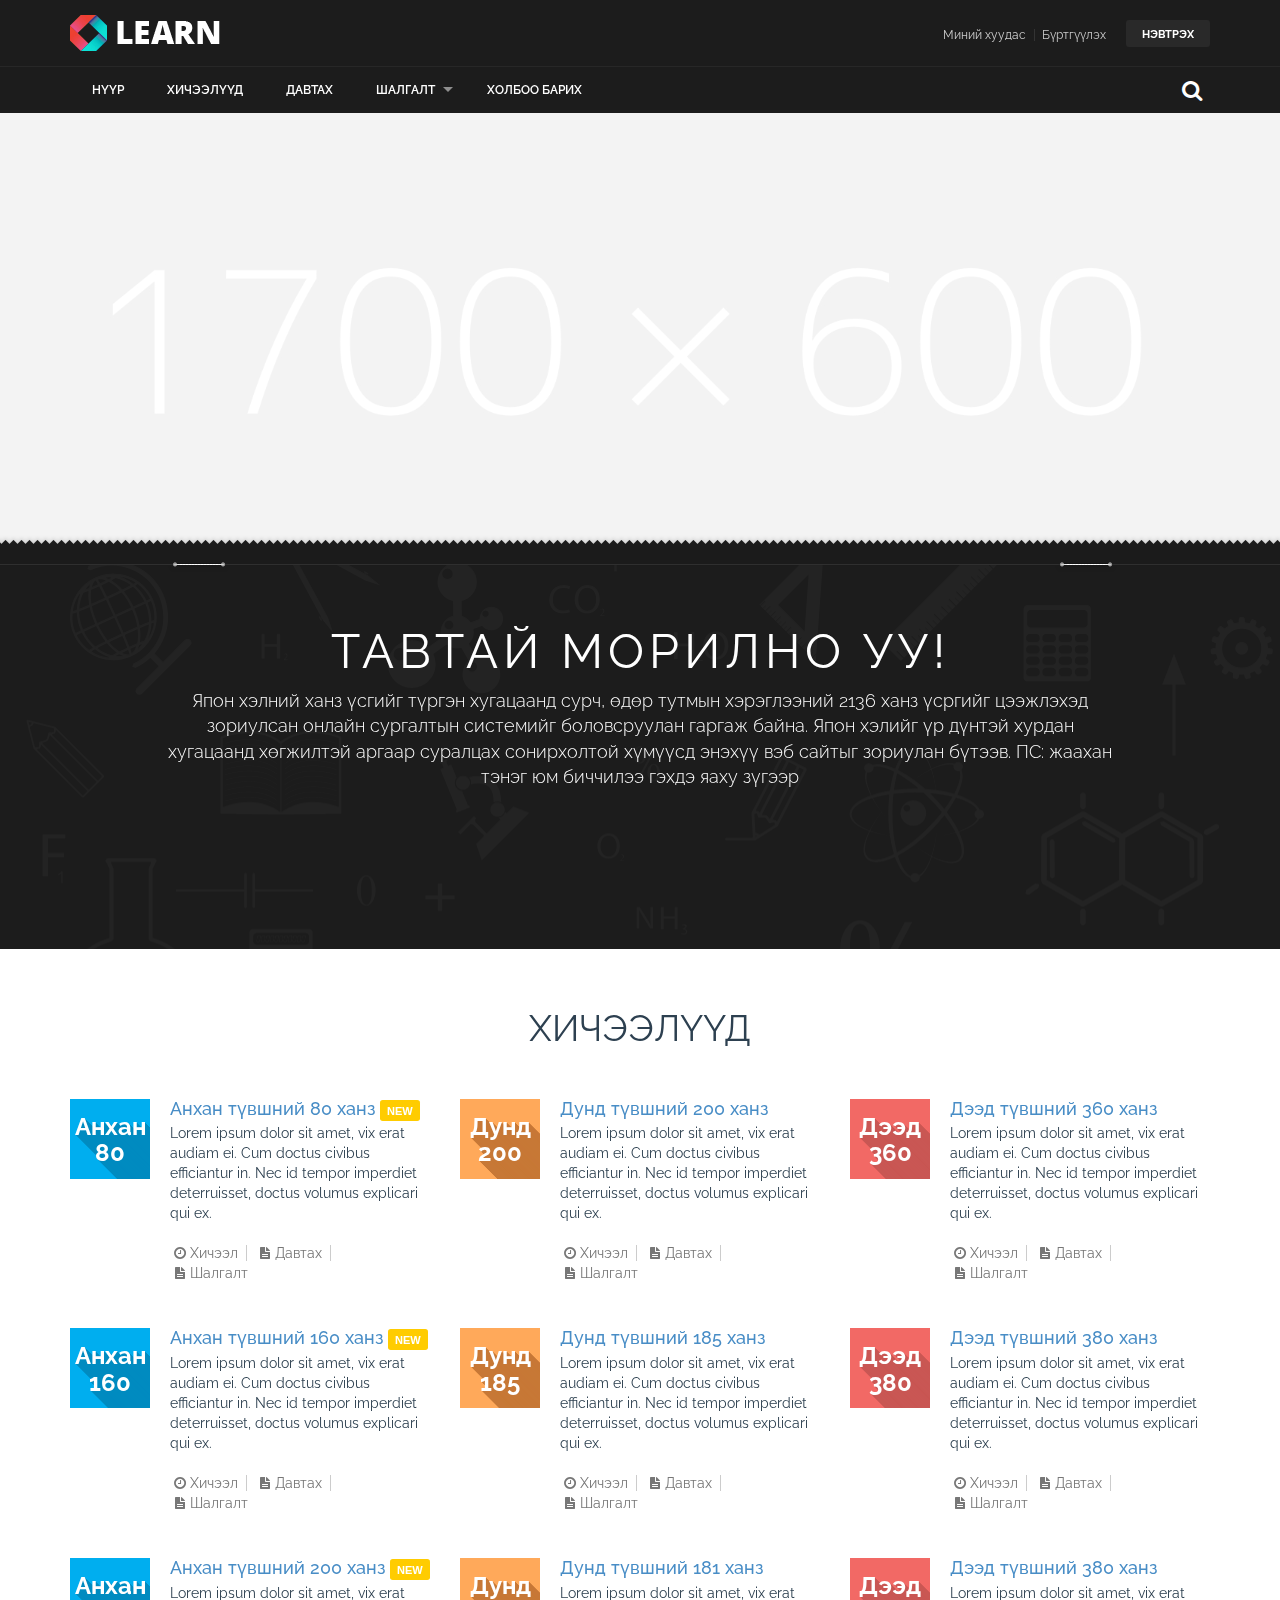
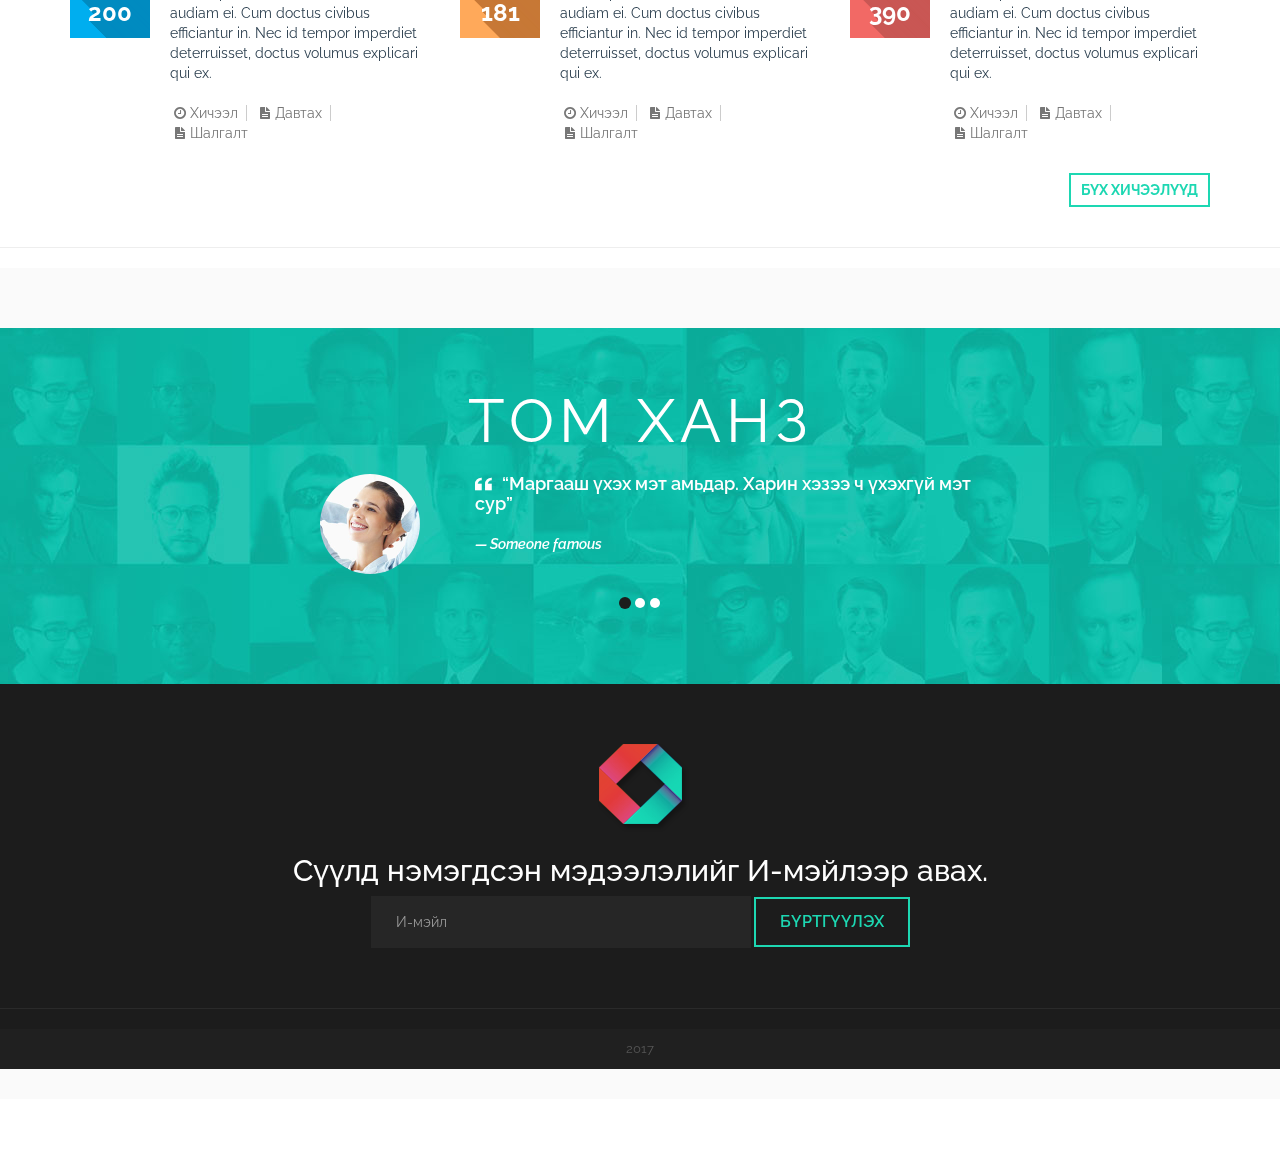
==== commit a220ec6a: "05/23" ====
--- a/index.html
+++ b/index.html
@@ -405,7 +405,7 @@
                 <h2>ТАВТАЙ МОРИЛНО УУ!</h2>
                 <p class="lead">
                     Япон хэлний ханз үсгийг түргэн хугацаанд сурч,  өдөр тутмын хэрэглээний 2136 ханз үсргийг цээжлэхэд зориулсан онлайн сургалтын системийг боловсруулан гаргаж байна. Япон хэлийг үр дүнтэй хурдан хугацаанд хөгжилтэй аргаар суралцах сонирхолтой хүмүүсд энэхүү вэб сайтыг зориулан бүтээв. 
-                                                         ПС: жаахан тэнэг юм биччилээ гэхдэ яаху зүгээр
+                    ПС: жаахан тэнэг юм биччилээ гэхдэ яаху зүгээр
                     
                 </p>
             </div>
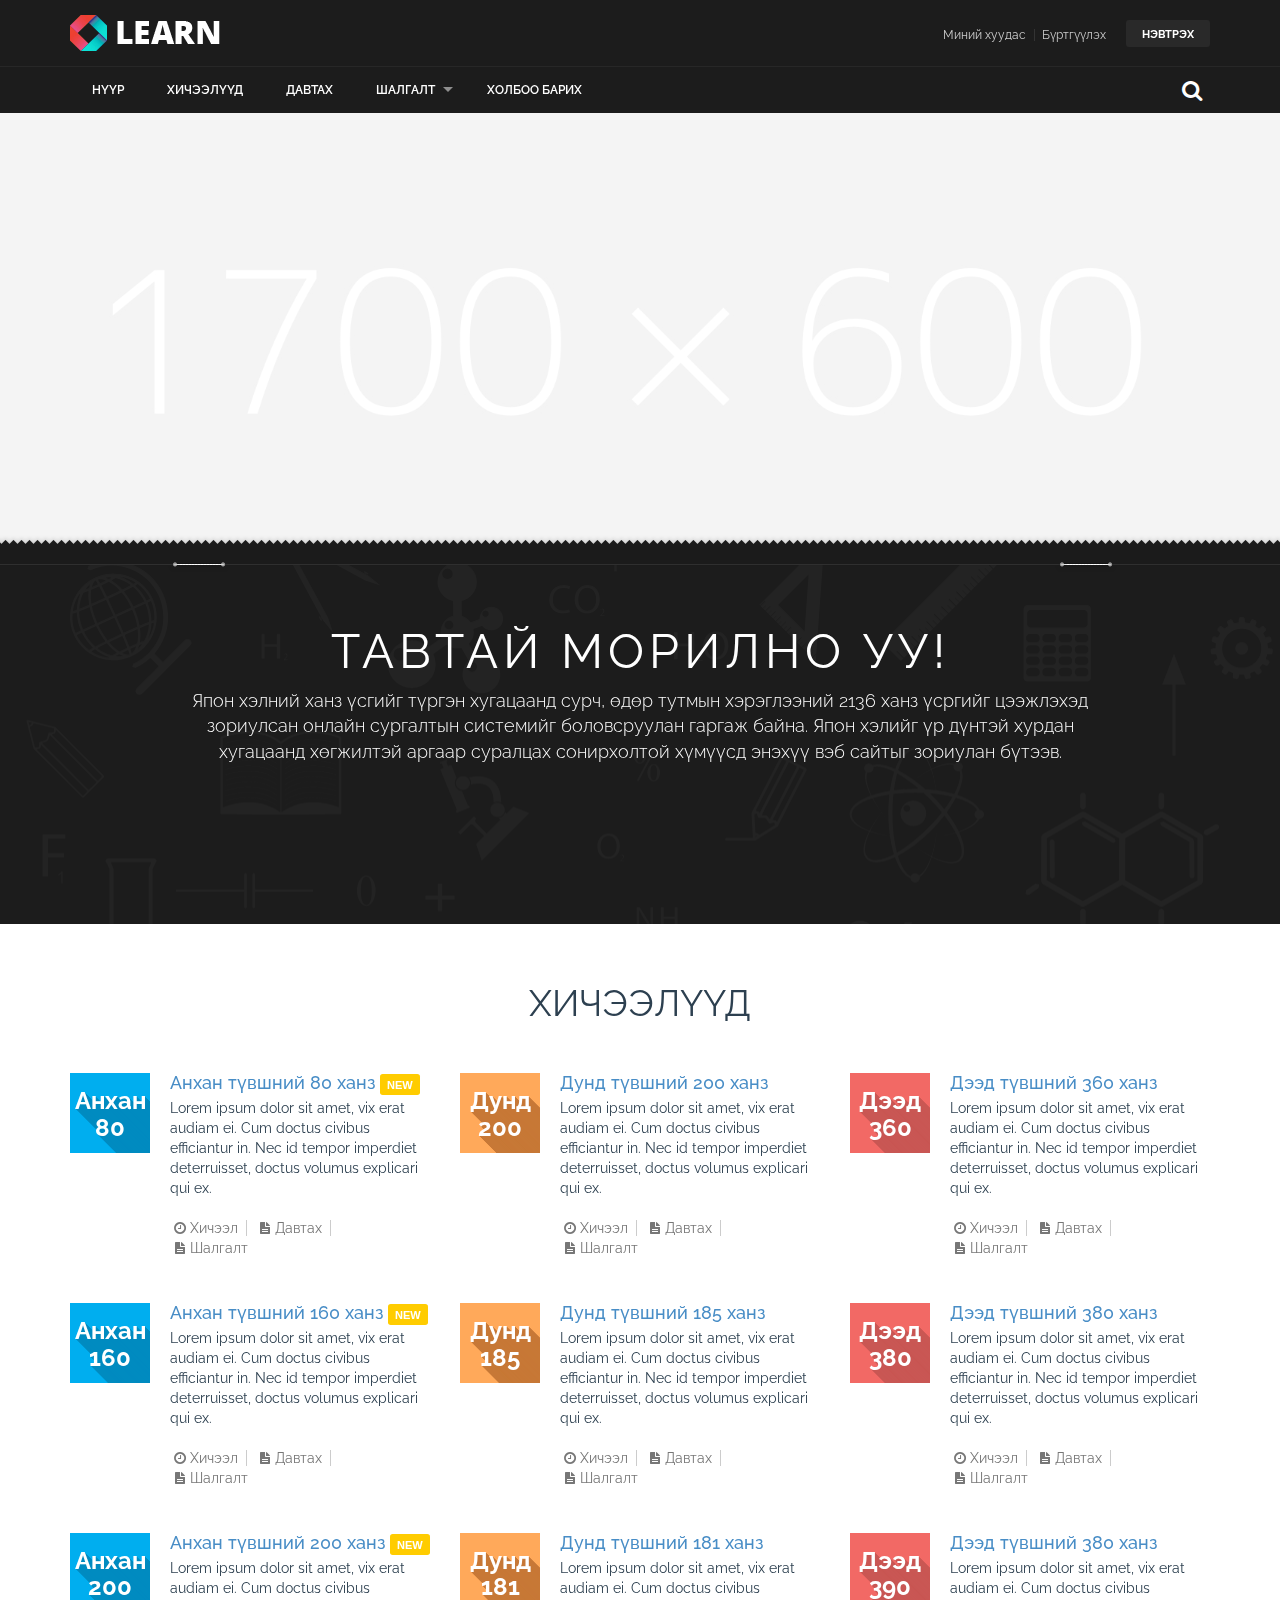
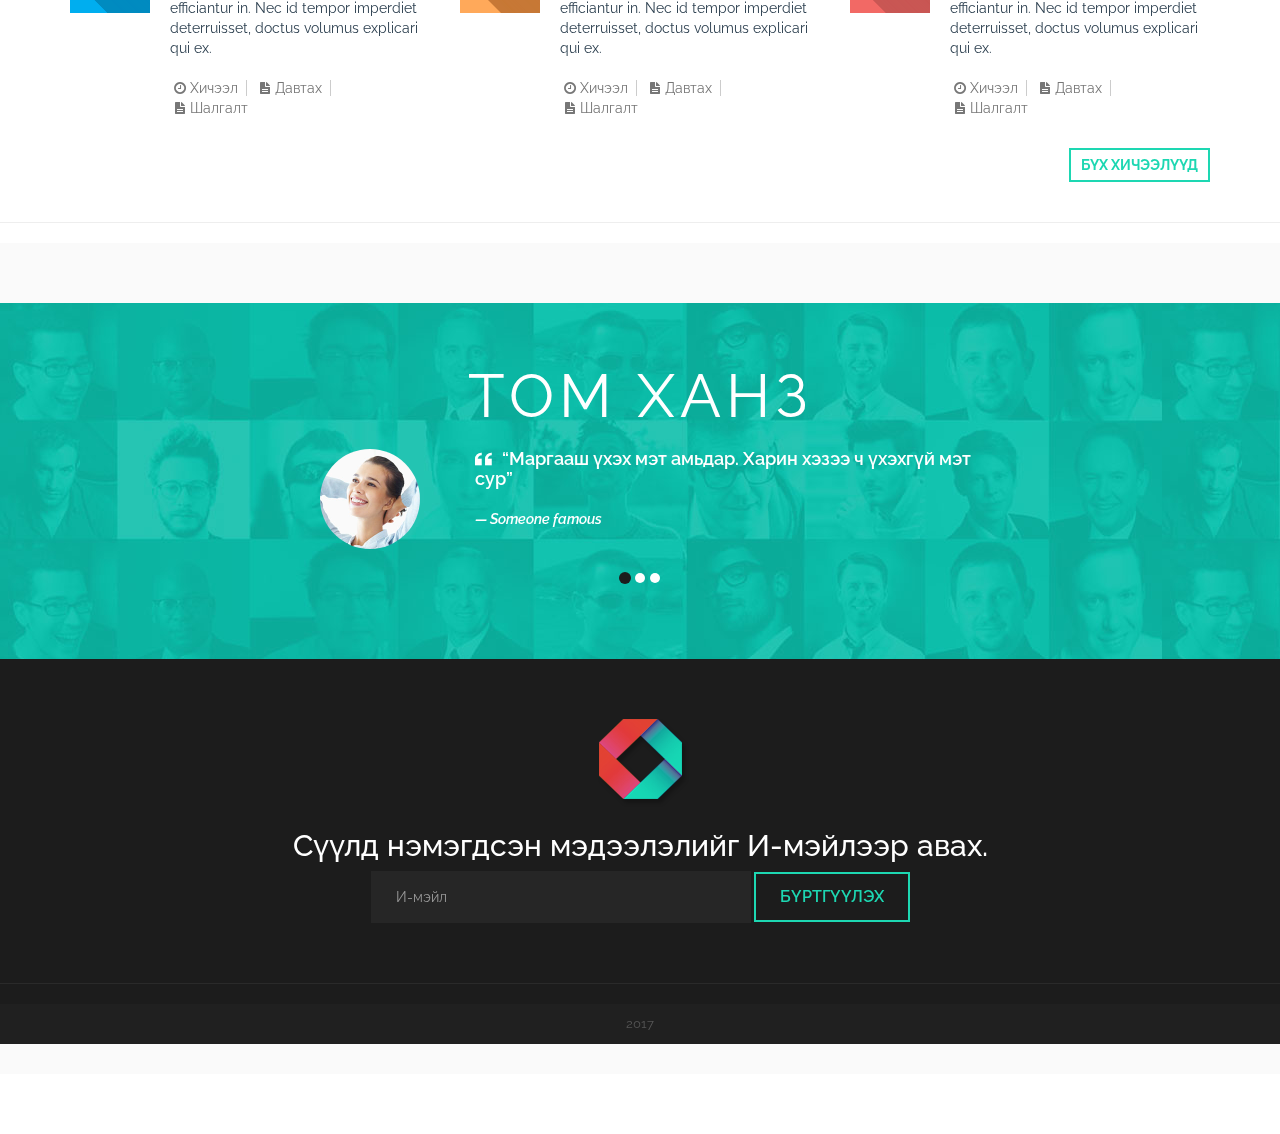
==== commit 61f830c8: "5/25" ====
--- a/index.html
+++ b/index.html
@@ -405,8 +405,7 @@
                 <h2>ТАВТАЙ МОРИЛНО УУ!</h2>
                 <p class="lead">
                     Япон хэлний ханз үсгийг түргэн хугацаанд сурч,  өдөр тутмын хэрэглээний 2136 ханз үсргийг цээжлэхэд зориулсан онлайн сургалтын системийг боловсруулан гаргаж байна. Япон хэлийг үр дүнтэй хурдан хугацаанд хөгжилтэй аргаар суралцах сонирхолтой хүмүүсд энэхүү вэб сайтыг зориулан бүтээв. 
-                    ПС: жаахан тэнэг юм биччилээ гэхдэ яаху зүгээр
-                    
+                   
                 </p>
             </div>
         </div>
--- a/css/style.css
+++ b/css/style.css
@@ -2333,7 +2333,7 @@
 }
 #main div#write{
 	text-align:center;
-	padding:70px 0 0 0;
+	padding:10px 0 0 0;
 	margin:0 0 30px 0;
 	background:url(../images/icon_write.png) no-repeat left 37px;
 }
@@ -2440,6 +2440,42 @@
 #main.sitetop{
 	background: none;
 	padding: 0;
+}
+#main #kanjiList{
+	background:#00aeef;
+	padding:6px 0px 70px 6px;
+}
+#main #kanjiList h3{
+	color:#FFF;
+	padding:10px 15px;
+	margin:0 0 0 0;
+    border-radius: 3px;        
+    font-size:20px;
+	text-align:center;
+	float:left;
+}
+#main #kanjiList h3{ background-color: #1961c3; }
+#main #kanjiList h3 span{
+	display:block;
+	font-size:12px;
+}
+
+#main #kanjiList ul{
+	float:left;
+	margin:13px 7px;
+}
+#main #kanjiList ul li{
+	display:inline-block;
+    padding:9px 7px 0px 4px;
+    font-family:"Kyoukasho ICA Regular";
+}
+#main #kanjiList ul li a{
+	background:#FFF;
+    border-radius: 3px;
+    color:#ed5638;
+	font-size:30px;
+	padding:15px 20px;
+	text-align:center;
 }
 
 
